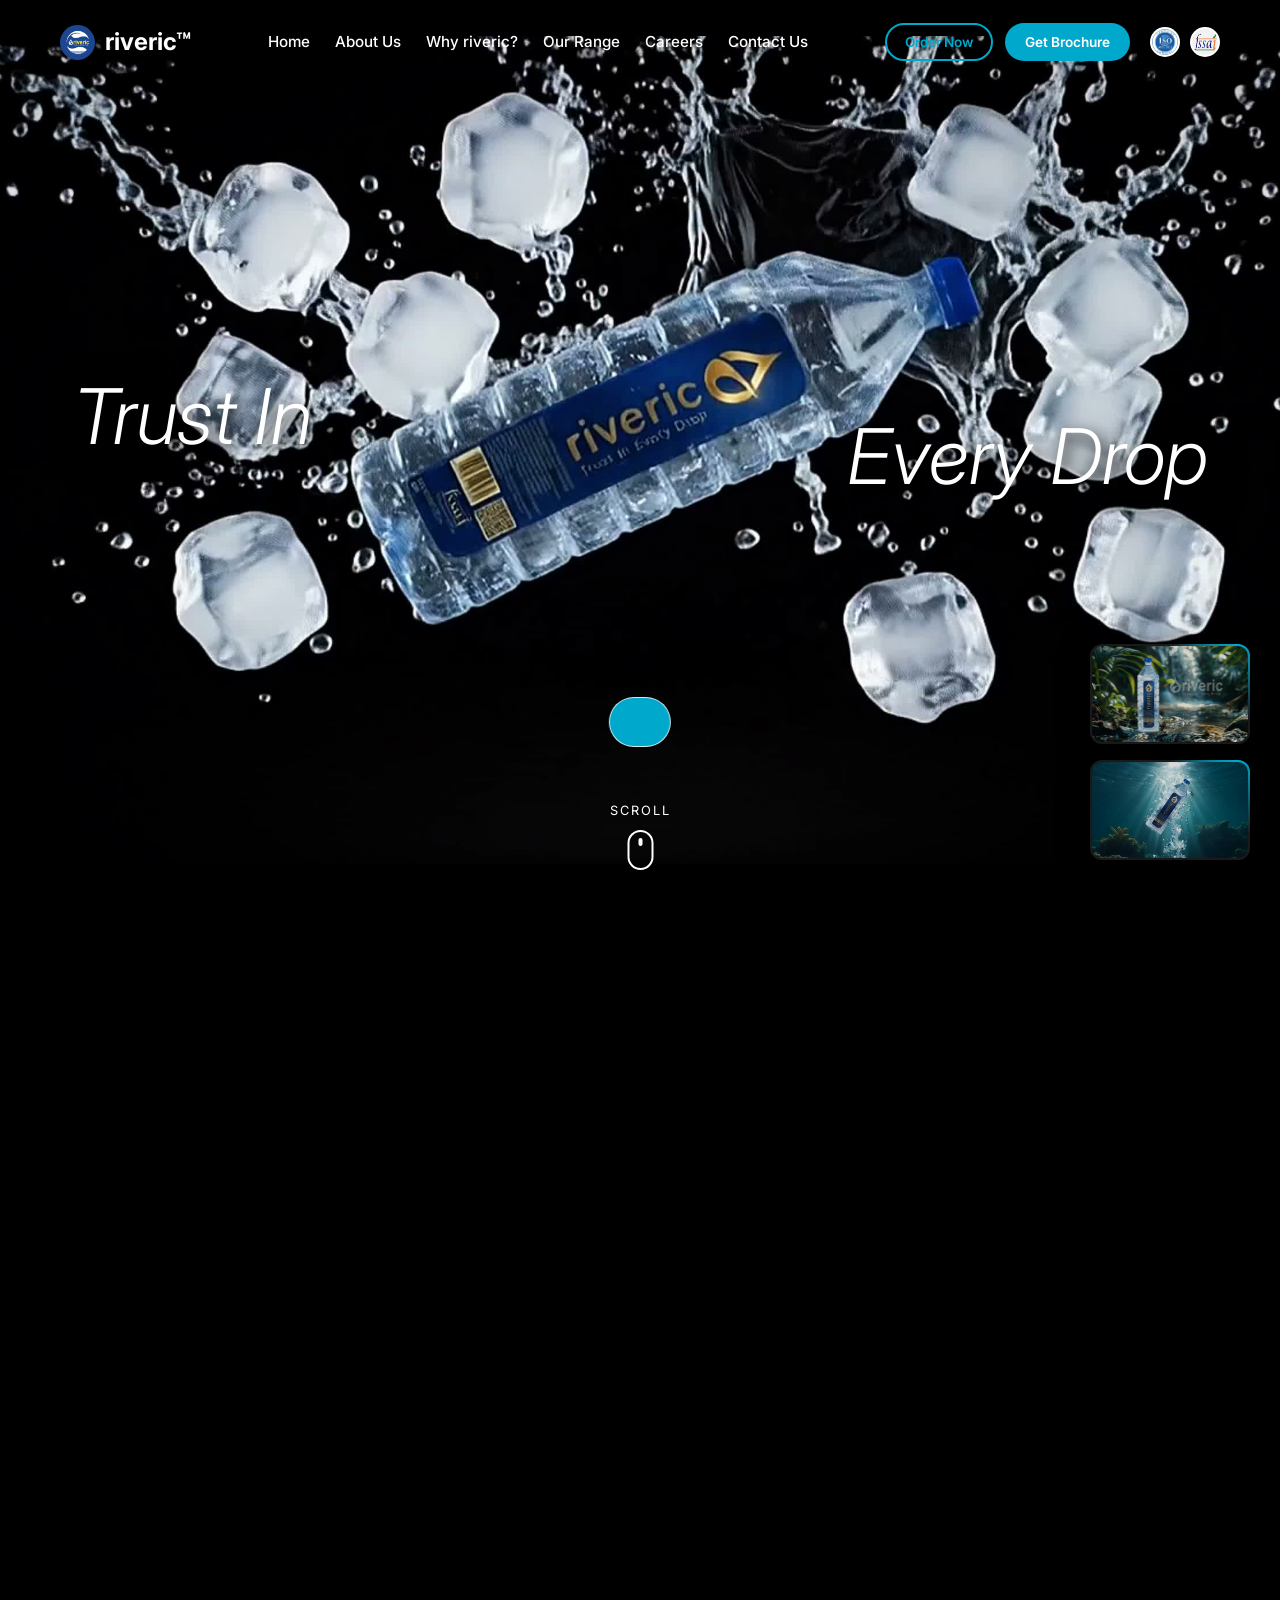
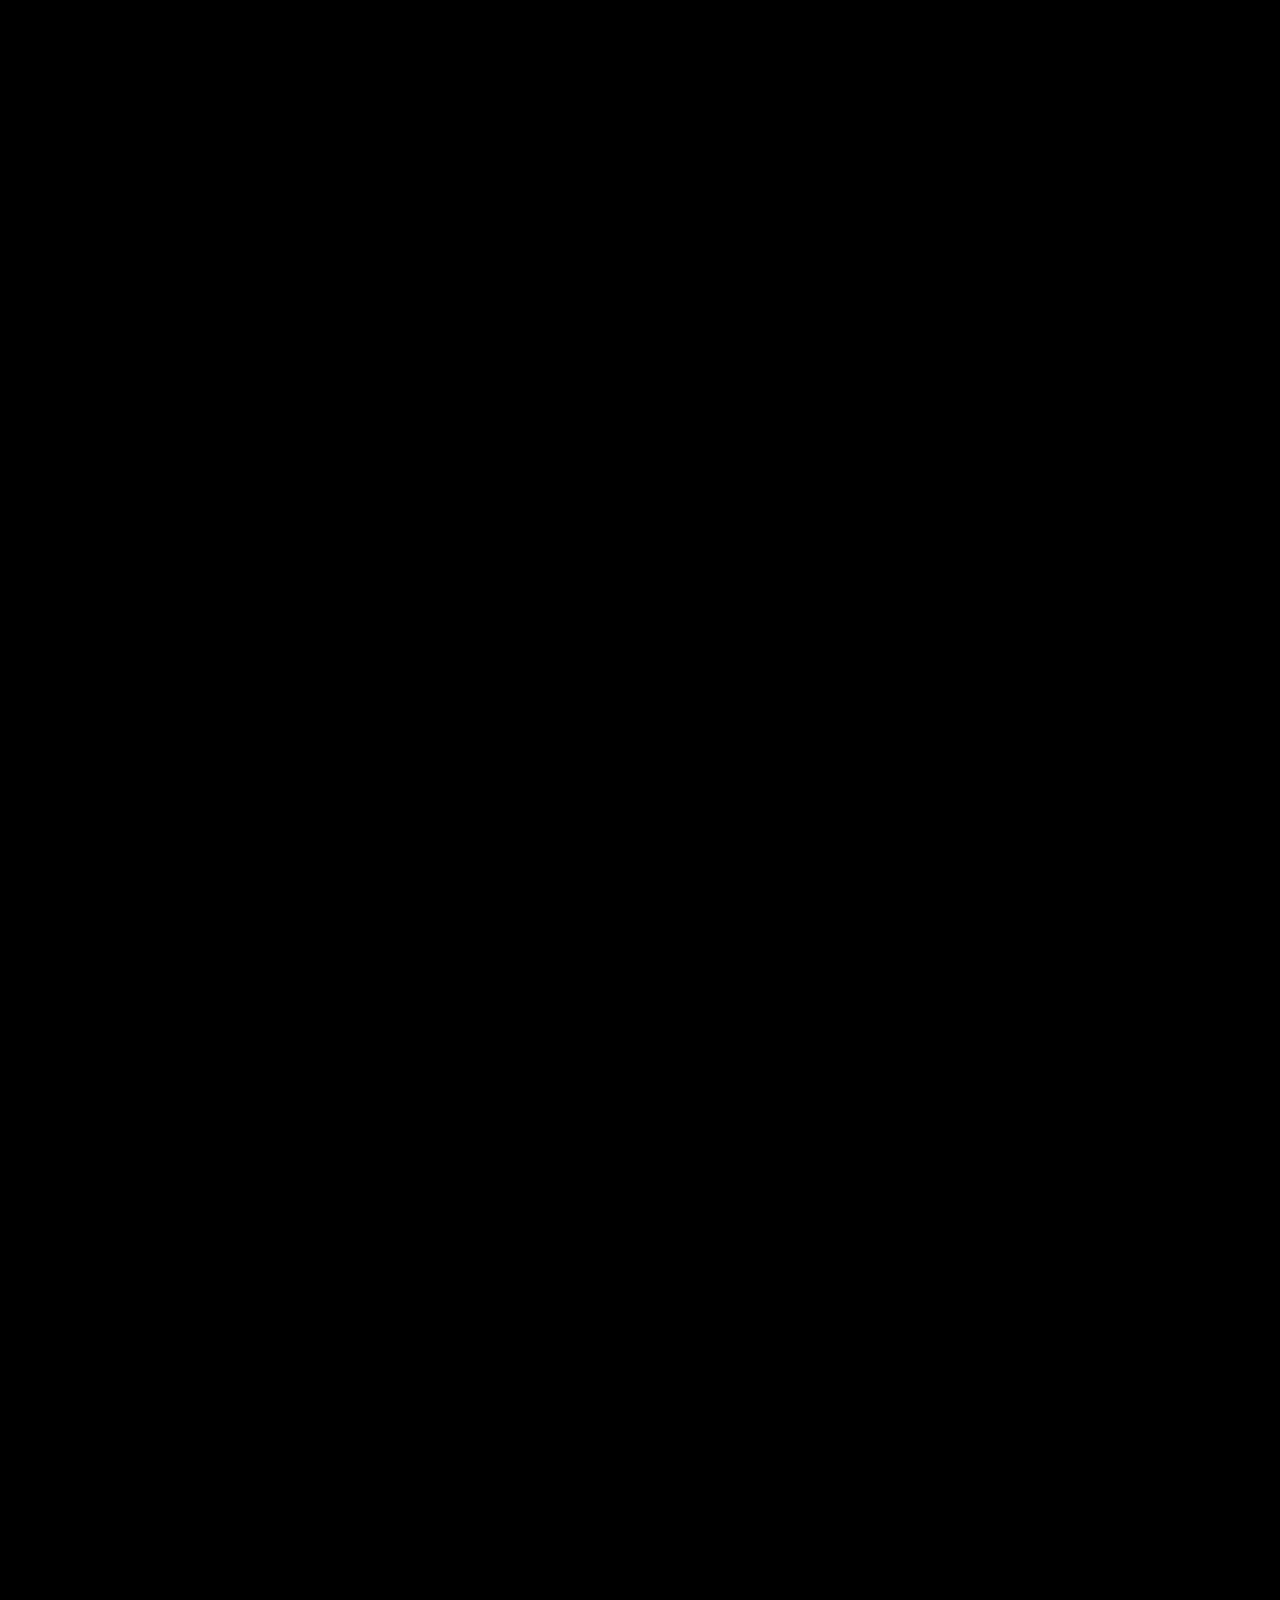
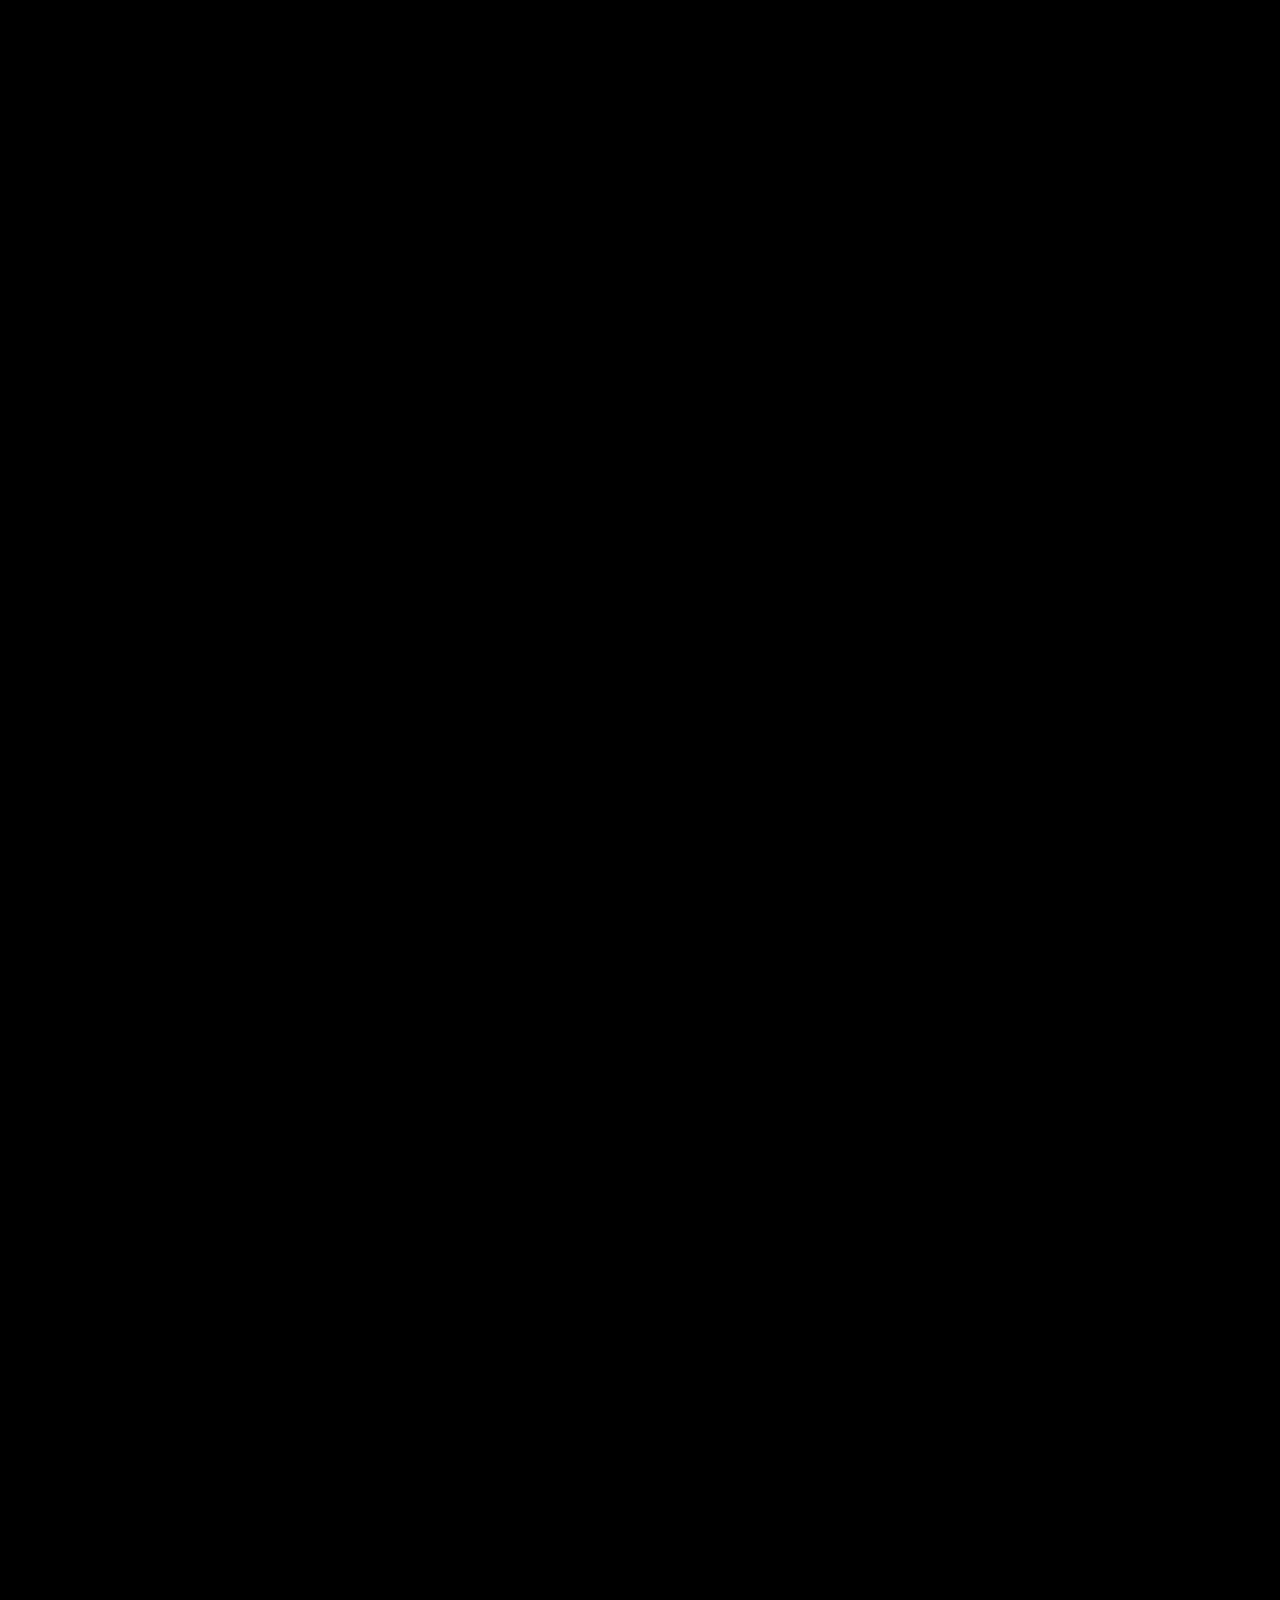
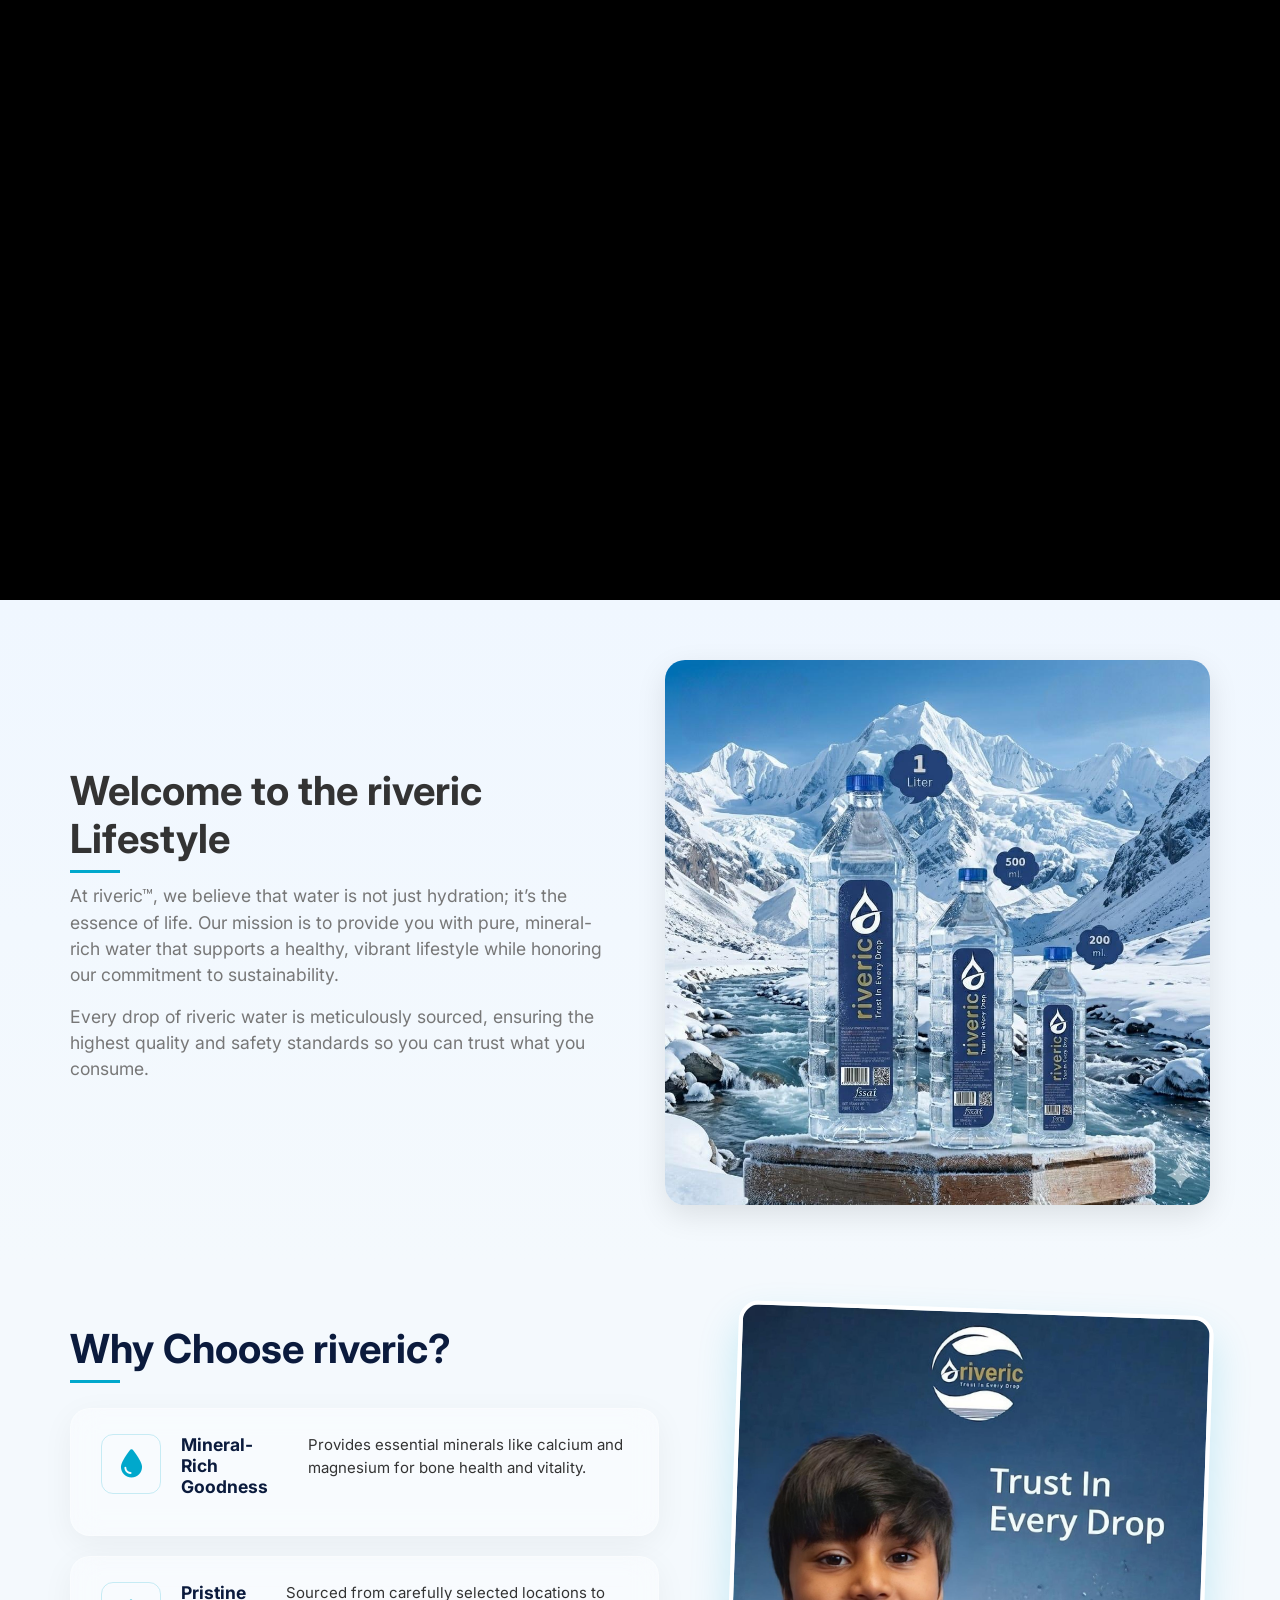
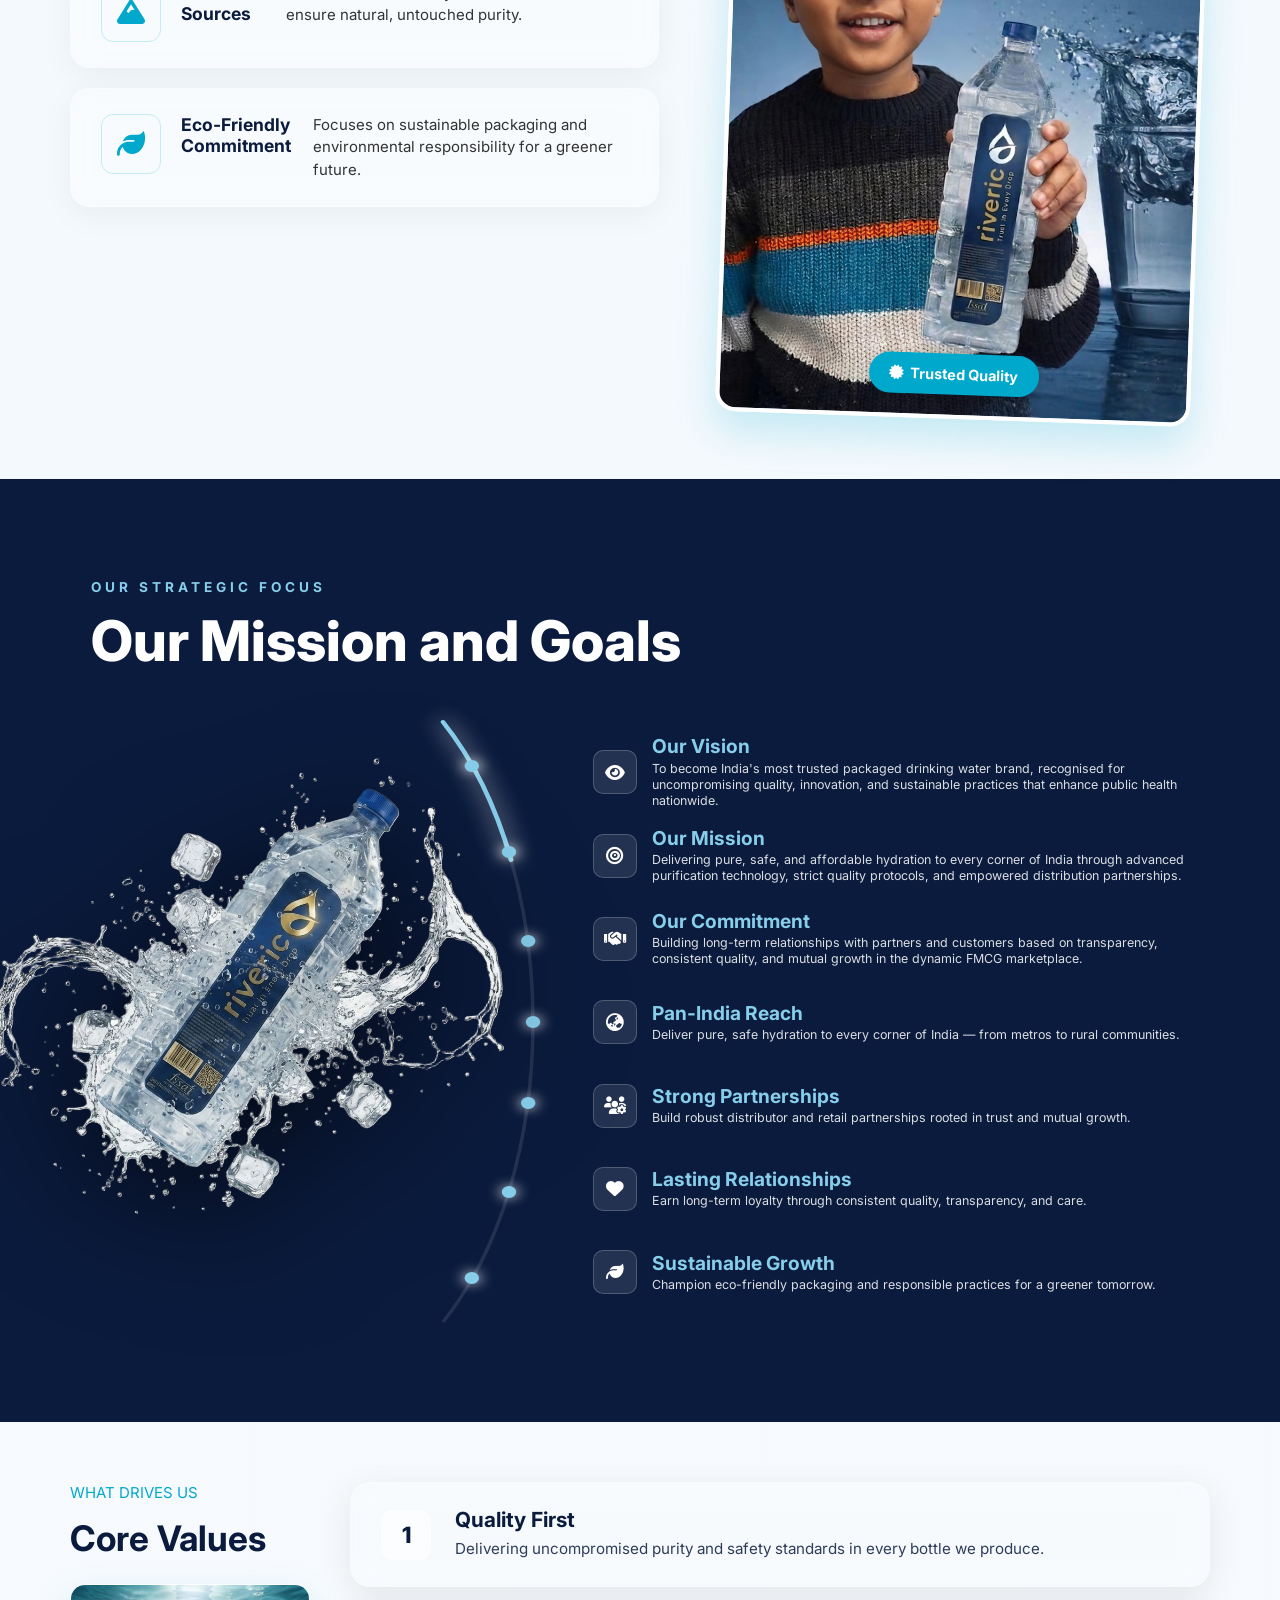
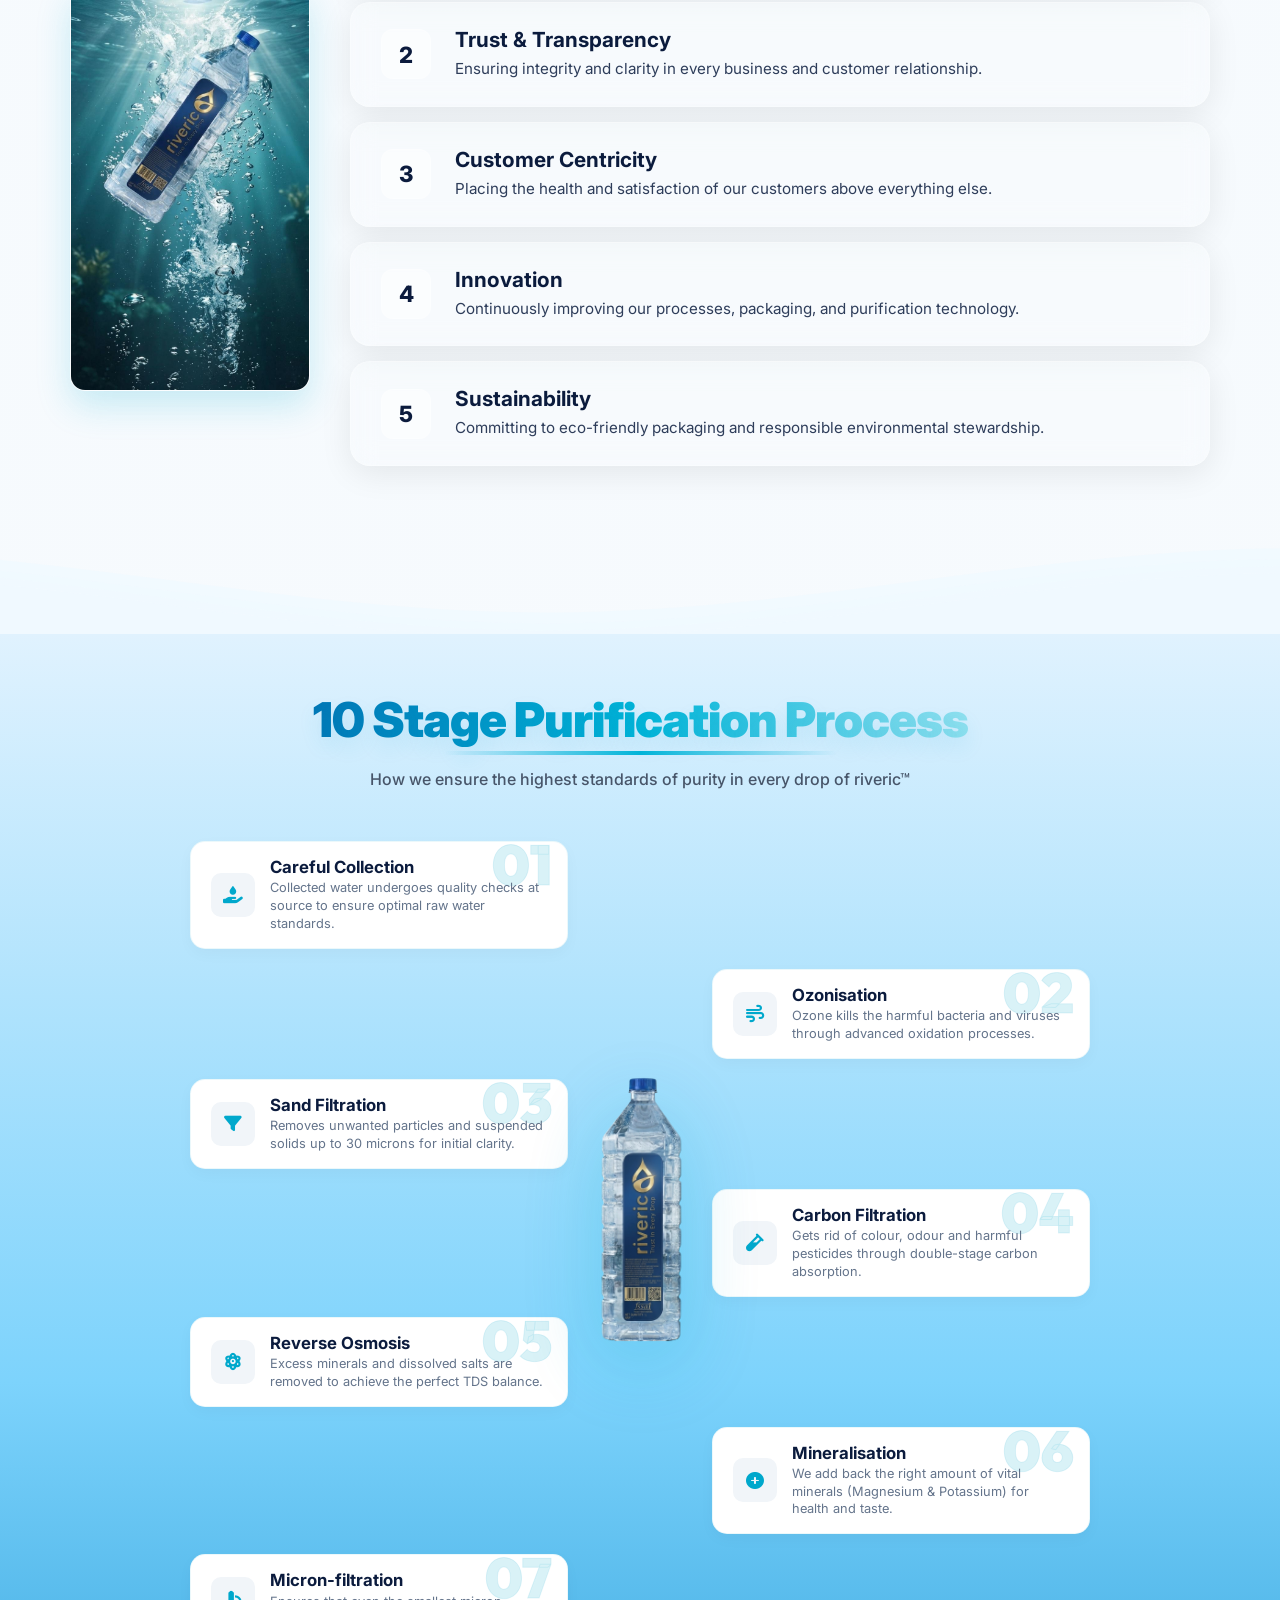
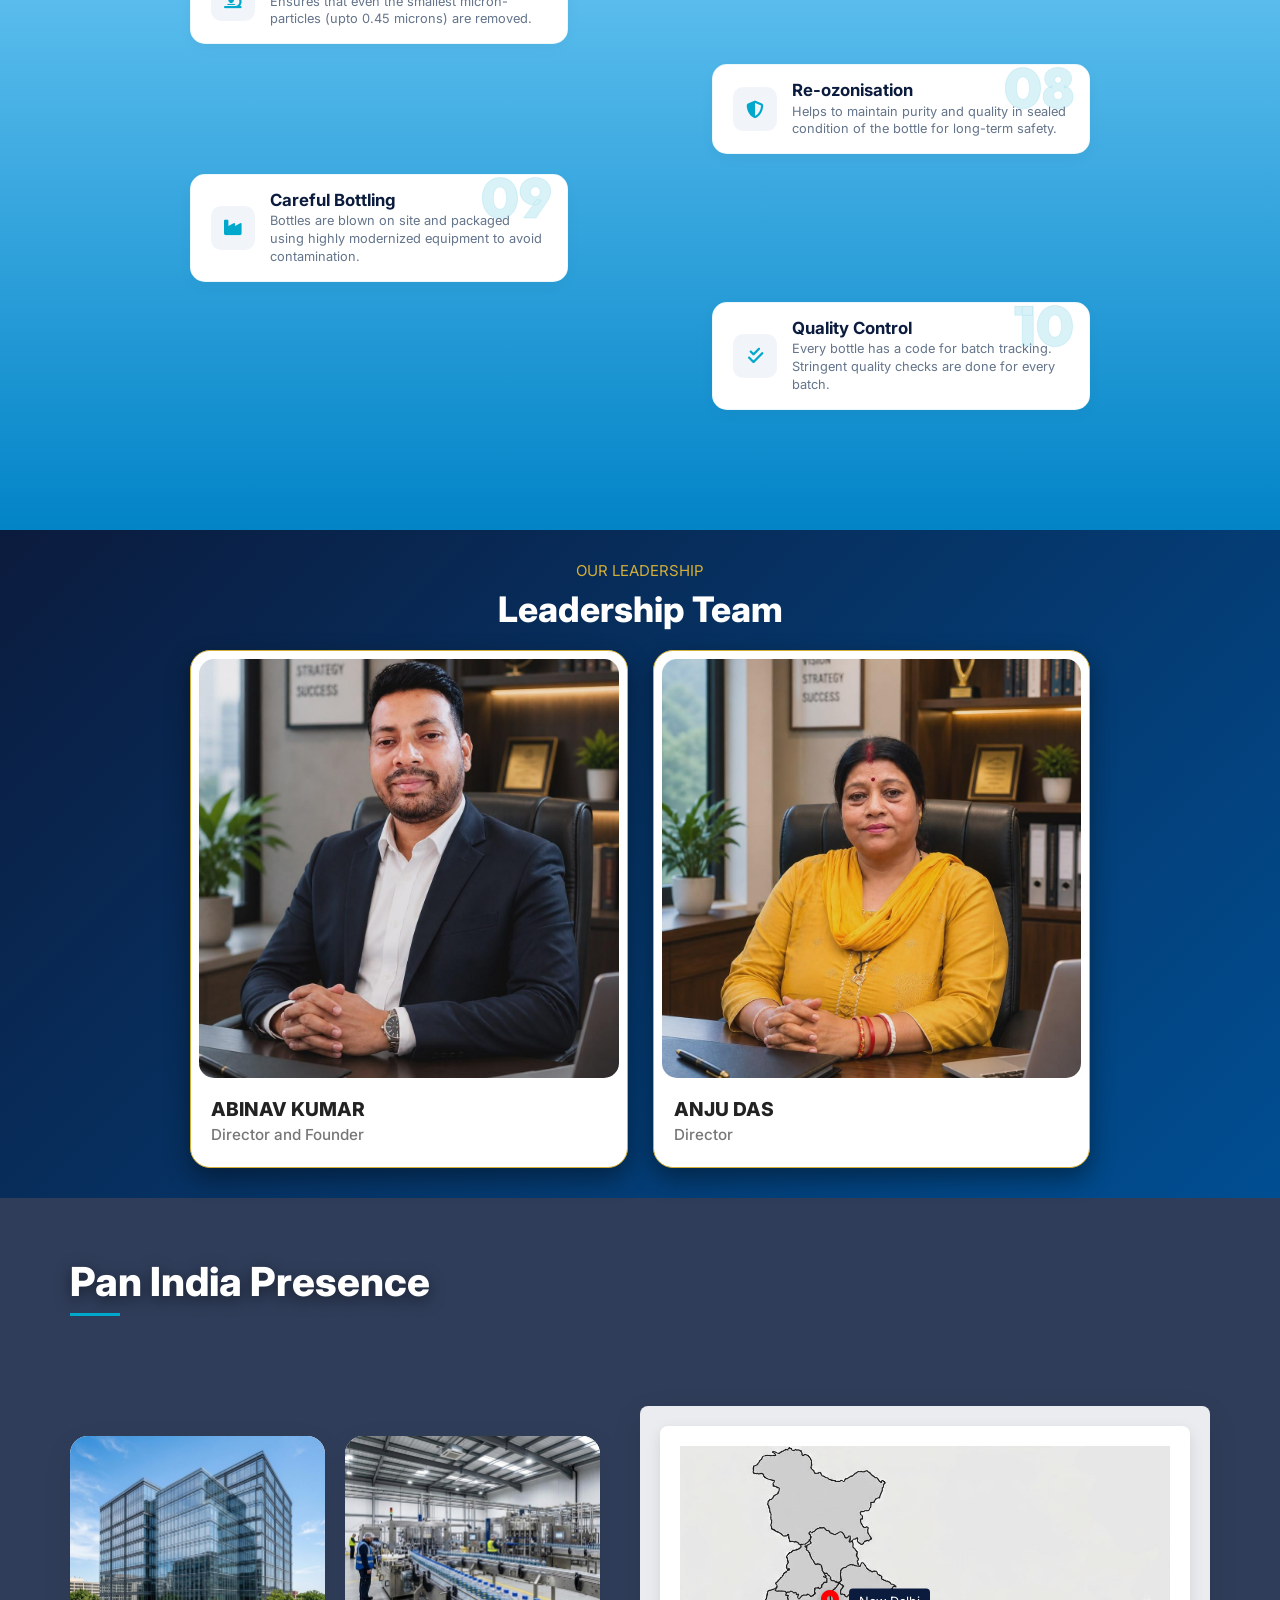
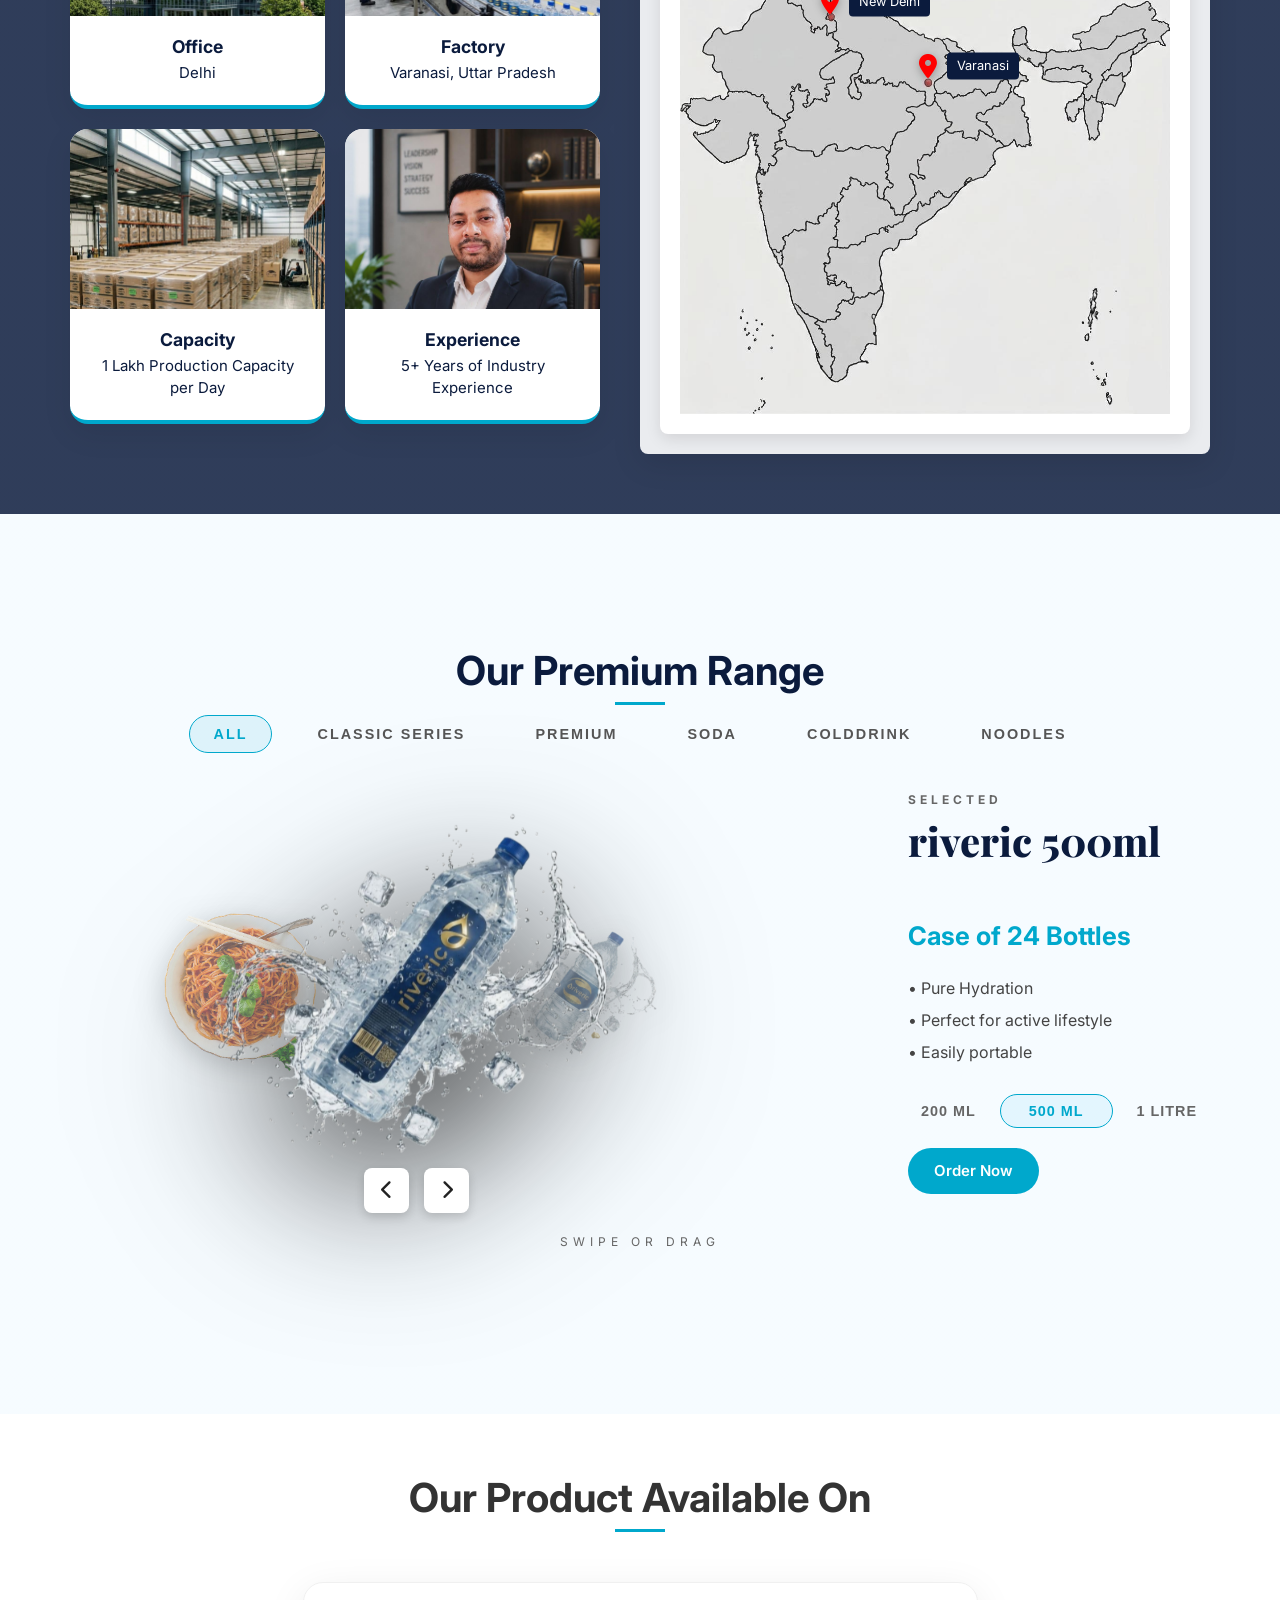
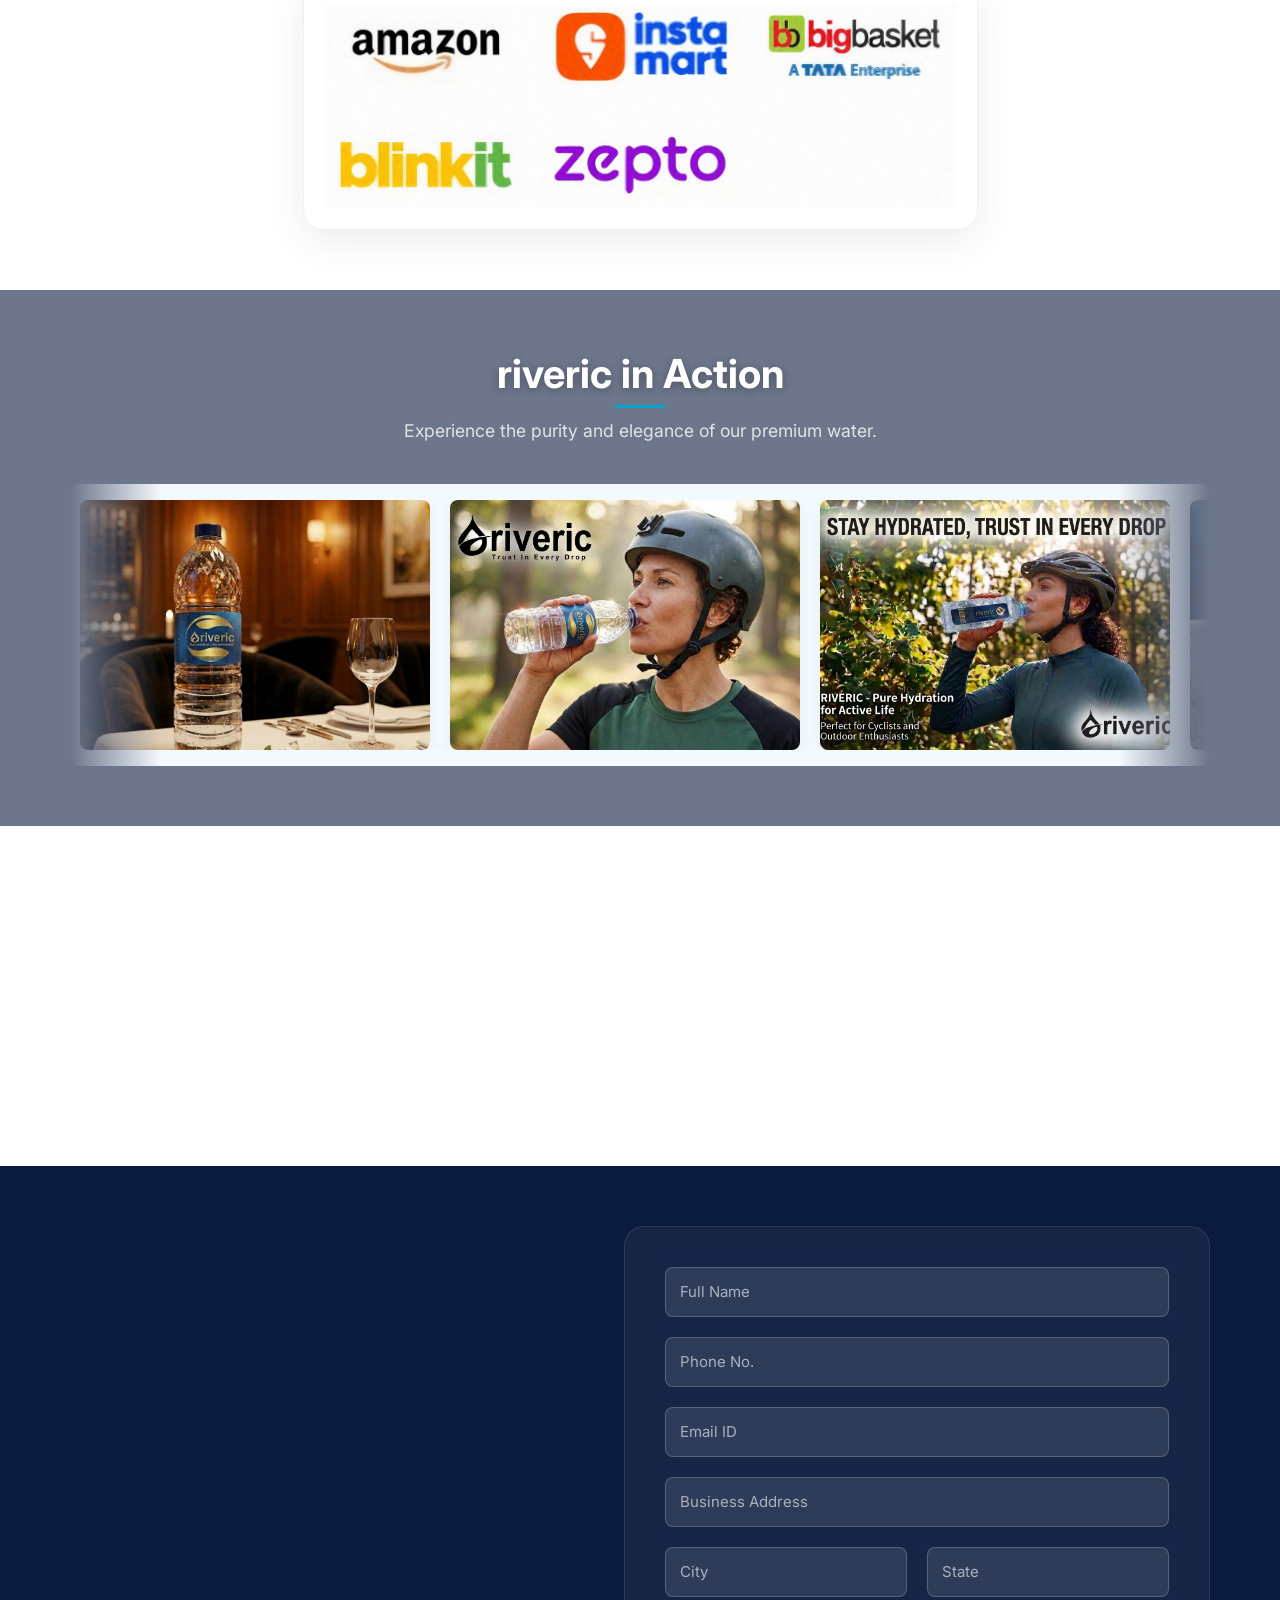
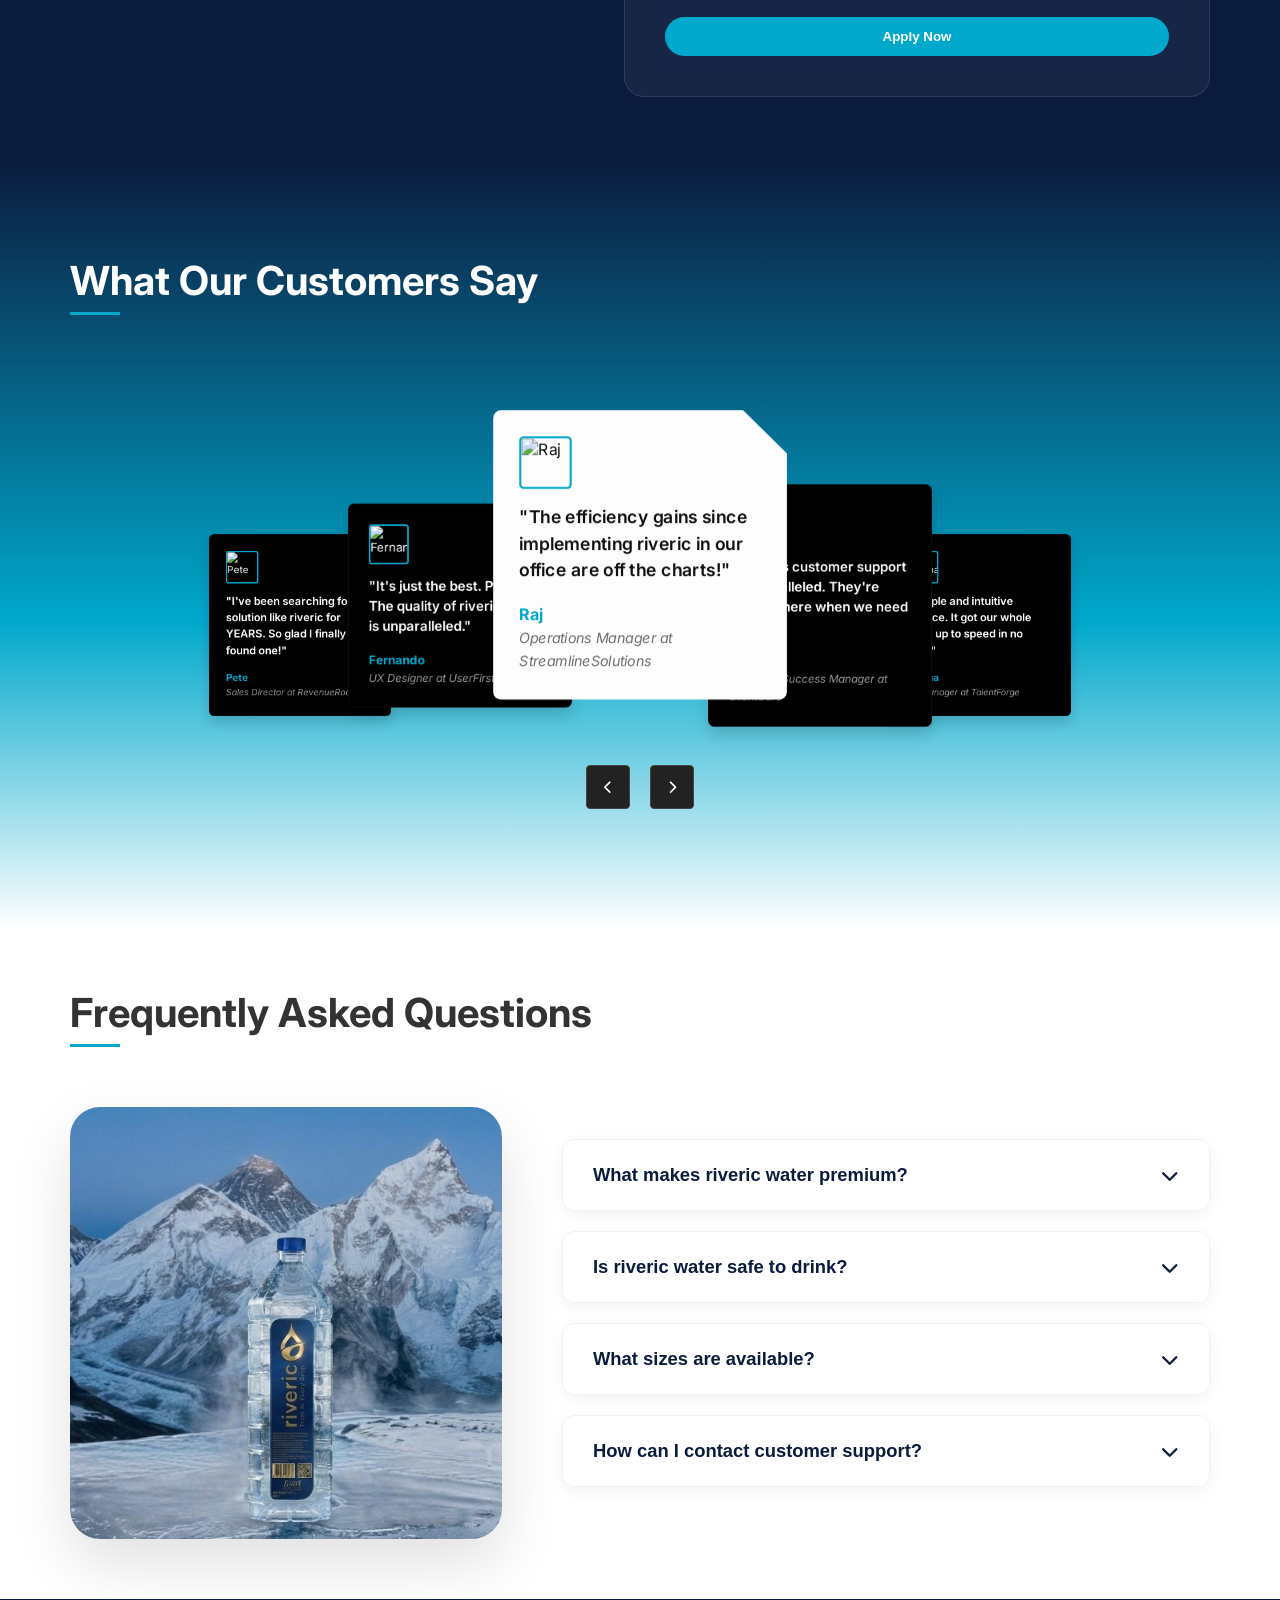
==== index.html @ 50d2d484 "Add files via upload" ====
<!DOCTYPE html>
<html lang="en">

<head>
    <meta charset="UTF-8">
    <meta name="viewport" content="width=device-width, initial-scale=1.0">
    <title>riveric™ | Pure, Mineral-Rich Water</title>
    <meta name="description"
        content="riveric™: Pure, Mineral-Rich Water for a Healthier You. Discover our premium water sourced for purity and sustainability.">
    <link rel="canonical" href="https://www.riveric.in/" />
    <!-- Favicon / Logo for Browser Tabs and Google Search -->
    <link rel="icon" type="image/jpeg" href="logo_riveric.jpeg">
    <link rel="apple-touch-icon" href="logo_riveric.jpeg">
    <link rel="shortcut icon" type="image/jpeg" href="logo_riveric.jpeg">
    
    <!-- Google AI & Knowledge Graph Structured Data -->
    <script type="application/ld+json">
    {
      "@context": "https://schema.org",
      "@type": "Organization",
      "name": "riveric™",
      "url": "https://www.riveric.in/",
      "logo": "https://www.riveric.in/logo_riveric.jpeg",
      "description": "riveric™ is a premium packaged drinking water brand specializing in pure, mineral-rich water, classic series, and premium hydration solutions.",
      "contactPoint": {
        "@type": "ContactPoint",
        "telephone": "+91-9471491032",
        "contactType": "sales and support"
      }
    }
    </script>

    <link
        href="https://fonts.googleapis.com/css2?family=Inter:wght@300;400;500;600;700;800&family=Outfit:wght@300;400;600;700;800&family=Playfair+Display:ital,wght@0,900;1,900&display=swap"
        rel="stylesheet">
    <link rel="stylesheet" href="style.css?v=1.2.5">
    <!-- FontAwesome for Icons -->
    <link rel="stylesheet" href="https://cdnjs.cloudflare.com/ajax/libs/font-awesome/6.4.0/css/all.min.css">
    <!-- Force scroll to top on every load -->
    <script>if ('scrollRestoration' in history) history.scrollRestoration = 'manual';</script>
</head>

<body>
    <!-- Preloader Screen -->
    <div id="preloader">
        <div class="bubbles-container">
            <div class="bubble"></div><div class="bubble"></div><div class="bubble"></div><div class="bubble"></div>
            <div class="bubble"></div><div class="bubble"></div><div class="bubble"></div><div class="bubble"></div>
            <div class="bubble"></div><div class="bubble"></div><div class="bubble"></div><div class="bubble"></div>
        </div>
        <div class="preloader-content">
            <div class="preloader-logo">
                <img src="logo_riveric.jpeg" alt="riveric Logo">
                <h2 class="preloader-brand">riveric™</h2>
            </div>
            <div class="preloader-bar-container">
                <div id="preloader-bar"></div>
            </div>
            <div class="preloader-stats">
                <span id="preloader-perc">0%</span>
                <p class="preloader-status">Trust In Every Drop</p>
            </div>
        </div>
    </div>

    <!-- Header & Navigation -->
    <header id="header">
        <div class="nav-container">
            <a href="#" class="logo">
                <img src="logo_riveric.jpeg" alt="riveric Logo">
                <span>riveric™</span>
            </a>

            <nav class="nav-menu">
                <ul>
                    <li><a href="#home">Home</a></li>
                    <li><a href="#about">About Us</a></li>
                    <li><a href="#why-riveric">Why riveric?</a></li>
                    <li><a href="#products">Our Range</a></li>
                    <li><a href="#careers">Careers</a></li>
                    <li><a href="#contact">Contact Us</a></li>
                </ul>
            </nav>

            <div class="header-right-group">
                <div class="header-actions">
                    <a href="https://wa.me/919471491032?text=Hi%20riveric!%20I%20would%20like%20to%20order%20premium%20water." target="_blank" class="btn btn-outline">Order Now</a>
                    <a href="https://wa.me/919471491032?text=Hi%20riveric!%20I%20would%20like%20to%20get%20the%20product%20brochure." target="_blank" class="btn btn-primary">Get Brochure</a>
                </div>

                <div class="certifications">
                    <img src="verified_iso.jpeg" alt="ISO Certified" title="ISO Certified" class="cert-icon">
                    <img src="FSSAI.jpeg" alt="FSSAI Certified" title="FSSAI Certified" class="cert-icon">
                </div>
            </div>

            <button class="mobile-toggle" aria-label="Toggle Menu">
                <i class="fas fa-bars"></i>
            </button>
        </div>
    </header>

    <!-- Hero Section (Scroll Animated) -->
    <section id="home" class="hero-scroll-container">
        <div class="hero-sticky-wrapper">
            <canvas id="hero-canvas"></canvas>

            <div class="container hero-container-rel">
                <div class="hero-content">
                    <h1 class="staggered-title">
                        <span class="align-left">Trust In</span>
                        <span class="align-right">Every Drop</span>
                    </h1>
                </div>
            </div>
            <a href="#about" class="btn btn-primary btn-large mt-4" id="hero-btn">Discover the riveric Lifestyle</a>

            <div class="scroll-indicator">
                <span>Scroll</span>
                <div class="mouse">
                    <div class="wheel"></div>
                </div>
            </div>
            <!-- Hero Floating Images -->
            <div class="hero-images-panel">
                <div class="hero-img-card" id="hero-img-1">
                    <img src="moving_bg.jpeg" alt="riveric Moving Background">
                    <div class="hero-img-expand-icon"><i class="fas fa-expand"></i></div>
                </div>
                <div class="hero-img-card" id="hero-img-2">
                    <img src="hero_banner.jpeg" alt="riveric Banner">
                    <div class="hero-img-expand-icon"><i class="fas fa-expand"></i></div>
                </div>
            </div>
            <!-- Fullscreen Image Lightbox moved to body level for better z-index handling -->
        </div>
    </section>

    <!-- Introduction (About Us) -->
    <section id="about" class="about-section section-padding">
        <div class="container split-layout">
            <div class="about-text reveal slide-right">
                <h2 class="section-title">Welcome to the riveric Lifestyle</h2>
                <p>At riveric™, we believe that water is not just hydration; it’s the essence of life. Our mission is to
                    provide you with pure, mineral-rich water that supports a healthy, vibrant lifestyle while honoring
                    our commitment to sustainability.</p>
                <p>Every drop of riveric water is meticulously sourced, ensuring the highest quality and safety
                    standards so you can trust what you consume.</p>
            </div>
            <div class="about-image reveal slide-left">
                <div class="auto-slider floating-image">
                    <img src="square_bottle.jpeg" alt="riveric Square Bottle" class="slide-img active">
                    <img src="diamond_bottle_2.jpeg" alt="riveric Diamond Bottle" class="slide-img">
                </div>
            </div>
        </div>
    </section>

    <!-- Why Choose riveric? -->
    <section id="why-riveric" class="features-section section-padding bg-light">
        <div class="container">
            <h2 class="section-title text-center reveal slide-up">Why Choose riveric?</h2>
            <div class="features-split-layout">
                <div class="features-grid-side">
                    <div class="feature-card reveal slide-right" style="transition-delay: 0.05s;">
                        <div class="feature-icon"><i class="fas fa-tint"></i></div>
                        <h3>Mineral-Rich Goodness</h3>
                        <p>Provides essential minerals like calcium and magnesium for bone health and vitality.</p>
                    </div>
                    <div class="feature-card reveal slide-right" style="transition-delay: 0.1s;">
                        <div class="feature-icon"><i class="fas fa-mountain"></i></div>
                        <h3>Pristine Sources</h3>
                        <p>Sourced from carefully selected locations to ensure natural, untouched purity.</p>
                    </div>
                    <div class="feature-card reveal slide-right" style="transition-delay: 0.15s;">
                        <div class="feature-icon"><i class="fas fa-leaf"></i></div>
                        <h3>Eco-Friendly Commitment</h3>
                        <p>Focuses on sustainable packaging and environmental responsibility for a greener future.</p>
                    </div>
                </div>
                <div class="ambassador-side reveal slide-left">
                    <div class="ambassador-card">
                        <img src="ambassador.jpeg" alt="riveric Brand Ambassador" class="ambassador-img">
                        <div class="ambassador-badge">
                            <i class="fas fa-certificate"></i> Trusted Quality
                        </div>
                    </div>
                </div>
            </div>
        </div>
    </section>

    <!-- Our Strategic Focus / Our Mission and Goals -->
    <section id="mission" class="mission-section section-padding">
        <div class="container strategic-focus-container reveal slide-up">
            <div class="strategic-header">
                <h2 class="strategic-title">OUR STRATEGIC FOCUS</h2>
                <p class="strategic-subtitle">Our Mission and Goals</p>
            </div>

            <div class="strategic-content">
                <!-- Left Side: Product Showcase -->
                <div class="strategic-left">
                    <div class="product-showcase">
                        <img src="removed_bg_bottle.png" alt="Riveric Bottle" class="floating-bottle">
                        <div class="bottle-shadow"></div>
                    </div>
                </div>

                <!-- Middle: Curved Path -->
                <div class="strategic-middle">
                    <svg viewBox="0 0 100 600" class="curve-svg" preserveAspectRatio="none">
                        <!-- Base Track -->
                        <path d="M0,0 C100,150 100,450 0,600" class="base-track" fill="none"
                            stroke="rgba(255, 255, 255, 0.1)" stroke-width="3" />
                        <!-- Flowing Light -->
                        <path d="M0,0 C100,150 100,450 0,600" class="flowing-light" fill="none" stroke="#87CEEB"
                            stroke-width="4" stroke-linecap="round" />

                        <circle cx="24" cy="44" r="6" fill="#87CEEB" class="glow-dot" />
                        <circle cx="55" cy="130" r="6" fill="#87CEEB" class="glow-dot" />
                        <circle cx="71" cy="219" r="6" fill="#87CEEB" class="glow-dot" />
                        <circle cx="75" cy="300" r="6" fill="#87CEEB" class="glow-dot" />
                        <circle cx="71" cy="381" r="6" fill="#87CEEB" class="glow-dot" />
                        <circle cx="55" cy="470" r="6" fill="#87CEEB" class="glow-dot" />
                        <circle cx="24" cy="556" r="6" fill="#87CEEB" class="glow-dot" />
                    </svg>
                </div>

                <!-- Right Side: Goals List -->
                <div class="strategic-right">
                    <div class="goal-item">
                        <div class="goal-icon"><i class="fas fa-eye"></i></div>
                        <div class="goal-info">
                            <h4>Our Vision</h4>
                            <p>To become India's most trusted packaged drinking water brand, recognised for
                                uncompromising quality, innovation, and sustainable practices that enhance public health
                                nationwide.</p>
                        </div>
                    </div>

                    <div class="goal-item">
                        <div class="goal-icon"><i class="fas fa-bullseye"></i></div>
                        <div class="goal-info">
                            <h4>Our Mission</h4>
                            <p>Delivering pure, safe, and affordable hydration to every corner of India through advanced
                                purification technology, strict quality protocols, and empowered distribution
                                partnerships.</p>
                        </div>
                    </div>

                    <div class="goal-item">
                        <div class="goal-icon"><i class="fas fa-handshake"></i></div>
                        <div class="goal-info">
                            <h4>Our Commitment</h4>
                            <p>Building long-term relationships with partners and customers based on transparency,
                                consistent quality, and mutual growth in the dynamic FMCG marketplace.</p>
                        </div>
                    </div>

                    <div class="goal-item">
                        <div class="goal-icon"><i class="fas fa-globe-asia"></i></div>
                        <div class="goal-info">
                            <h4>Pan-India Reach</h4>
                            <p>Deliver pure, safe hydration to every corner of India — from metros to rural communities.
                            </p>
                        </div>
                    </div>

                    <div class="goal-item">
                        <div class="goal-icon"><i class="fas fa-users-cog"></i></div>
                        <div class="goal-info">
                            <h4>Strong Partnerships</h4>
                            <p>Build robust distributor and retail partnerships rooted in trust and mutual growth.</p>
                        </div>
                    </div>

                    <div class="goal-item">
                        <div class="goal-icon"><i class="fas fa-heart"></i></div>
                        <div class="goal-info">
                            <h4>Lasting Relationships</h4>
                            <p>Earn long-term loyalty through consistent quality, transparency, and care.</p>
                        </div>
                    </div>

                    <div class="goal-item">
                        <div class="goal-icon"><i class="fas fa-leaf"></i></div>
                        <div class="goal-info">
                            <h4>Sustainable Growth</h4>
                            <p>Champion eco-friendly packaging and responsible practices for a greener tomorrow.</p>
                        </div>
                    </div>
                </div>
            </div>
        </div>
    </section>

    <!-- Core Values -->
    <section id="core-values" class="core-values-section section-padding">
        <div class="container core-values-layout">
            <div class="core-values-left reveal slide-right">
                <span class="overline-label" style="color: var(--primary-color);">WHAT DRIVES US</span>
                <h2 class="core-values-title">Core Values</h2>
                <div class="core-banner-wrapper">
                    <img src="BANNER.jpeg" alt="riveric Core Banner" class="core-banner-img">
                </div>
            </div>
            <div class="core-values-list">
                <div class="core-value-item reveal slide-up" style="transition-delay:0.05s">
                    <span class="core-value-num">1</span>
                    <div>
                        <h4>Quality First</h4>
                        <p>Delivering uncompromised purity and safety standards in every bottle we produce.</p>
                    </div>
                </div>
                <div class="core-value-item reveal slide-up" style="transition-delay:0.1s">
                    <span class="core-value-num">2</span>
                    <div>
                        <h4>Trust &amp; Transparency</h4>
                        <p>Ensuring integrity and clarity in every business and customer relationship.</p>
                    </div>
                </div>
                <div class="core-value-item reveal slide-up" style="transition-delay:0.15s">
                    <span class="core-value-num">3</span>
                    <div>
                        <h4>Customer Centricity</h4>
                        <p>Placing the health and satisfaction of our customers above everything else.</p>
                    </div>
                </div>
                <div class="core-value-item reveal slide-up" style="transition-delay:0.2s">
                    <span class="core-value-num">4</span>
                    <div>
                        <h4>Innovation</h4>
                        <p>Continuously improving our processes, packaging, and purification technology.</p>
                    </div>
                </div>
                <div class="core-value-item reveal slide-up" style="transition-delay:0.25s">
                    <span class="core-value-num">5</span>
                    <div>
                        <h4>Sustainability</h4>
                        <p>Committing to eco-friendly packaging and responsible environmental stewardship.</p>
                    </div>
                </div>
            </div>
        </div>
    </section>

    <!-- Animated Wave Divider -->
    <div class="water-divider animated-waves">
        <svg class="waves" xmlns="http://www.w3.org/2000/svg" xmlns:xlink="http://www.w3.org/1999/xlink"
            viewBox="0 24 150 28" preserveAspectRatio="none" shape-rendering="auto">
            <defs>
                <path id="gentle-wave" d="M-160 44c30 0 58-18 88-18s 58 18 88 18 58-18 88-18 58 18 88 18 v44h-352z" />
            </defs>
            <g class="parallax">
                <use xlink:href="#gentle-wave" x="48" y="0" fill="rgba(240, 249, 255, 0.7)" />
                <use xlink:href="#gentle-wave" x="48" y="3" fill="rgba(240, 249, 255, 0.5)" />
                <use xlink:href="#gentle-wave" x="48" y="5" fill="rgba(240, 249, 255, 0.3)" />
                <use xlink:href="#gentle-wave" x="48" y="7" fill="#f0f9ff" />
            </g>
        </svg>
    </div>

    <!-- 10 Stage Purification Process -->
    <section id="purification" class="purification-section section-padding">
        <!-- Dynamic Bubbles Background -->
        <div class="bubbles-container">
            <div class="bubble"></div>
            <div class="bubble"></div>
            <div class="bubble"></div>
            <div class="bubble"></div>
            <div class="bubble"></div>
            <div class="bubble"></div>
            <div class="bubble"></div>
            <div class="bubble"></div>
            <div class="bubble"></div>
            <div class="bubble"></div>
            <div class="bubble"></div>
            <div class="bubble"></div>
            <div class="bubble"></div>
            <div class="bubble"></div>
            <div class="bubble"></div>
            <div class="bubble"></div>
            <div class="bubble"></div>
            <div class="bubble"></div>
            <div class="bubble"></div>
            <div class="bubble"></div>
        </div>
        <div class="container">
            <div class="section-header text-center reveal slide-up">
                <h2 class="purification-main-title">10 Stage Purification Process</h2>
                <p class="purification-subtitle">How we ensure the highest standards of purity in every drop of riveric™
                </p>
            </div>

            <div class="purification-timeline">
                <!-- Floating Path Bottle -->
                <div class="purification-path-bottle" id="purification-bottle">
                    <img src="removed_bg_bottle2.png" alt="Traveling Bottle">
                </div>

                <!-- Stage 1 -->
                <div class="purification-node left reveal slide-right">
                    <div class="node-card">
                        <div class="node-number">01</div>
                        <div class="node-icon"><i class="fas fa-hand-holding-water"></i></div>
                        <div class="node-content">
                            <h4>Careful Collection</h4>
                            <p>Collected water undergoes quality checks at source to ensure optimal raw water standards.
                            </p>
                        </div>
                    </div>
                </div>

                <!-- Stage 2 -->
                <div class="purification-node right reveal slide-left">
                    <div class="node-card">
                        <div class="node-number">02</div>
                        <div class="node-icon"><i class="fas fa-wind"></i></div>
                        <div class="node-content">
                            <h4>Ozonisation</h4>
                            <p>Ozone kills the harmful bacteria and viruses through advanced oxidation processes.</p>
                        </div>
                    </div>
                </div>

                <!-- Stage 3 -->
                <div class="purification-node left reveal slide-right">
                    <div class="node-card">
                        <div class="node-number">03</div>
                        <div class="node-icon"><i class="fas fa-filter"></i></div>
                        <div class="node-content">
                            <h4>Sand Filtration</h4>
                            <p>Removes unwanted particles and suspended solids up to 30 microns for initial clarity.</p>
                        </div>
                    </div>
                </div>

                <!-- Stage 4 -->
                <div class="purification-node right reveal slide-left">
                    <div class="node-card">
                        <div class="node-number">04</div>
                        <div class="node-icon"><i class="fas fa-vial"></i></div>
                        <div class="node-content">
                            <h4>Carbon Filtration</h4>
                            <p>Gets rid of colour, odour and harmful pesticides through double-stage carbon absorption.
                            </p>
                        </div>
                    </div>
                </div>

                <!-- Stage 5 -->
                <div class="purification-node left reveal slide-right">
                    <div class="node-card">
                        <div class="node-number">05</div>
                        <div class="node-icon"><i class="fas fa-atom"></i></div>
                        <div class="node-content">
                            <h4>Reverse Osmosis</h4>
                            <p>Excess minerals and dissolved salts are removed to achieve the perfect TDS balance.</p>
                        </div>
                    </div>
                </div>

                <!-- Stage 6 -->
                <div class="purification-node right reveal slide-left">
                    <div class="node-card">
                        <div class="node-number">06</div>
                        <div class="node-icon"><i class="fas fa-plus-circle"></i></div>
                        <div class="node-content">
                            <h4>Mineralisation</h4>
                            <p>We add back the right amount of vital minerals (Magnesium & Potassium) for health and
                                taste.</p>
                        </div>
                    </div>
                </div>

                <!-- Stage 7 -->
                <div class="purification-node left reveal slide-right">
                    <div class="node-card">
                        <div class="node-number">07</div>
                        <div class="node-icon"><i class="fas fa-microscope"></i></div>
                        <div class="node-content">
                            <h4>Micron-filtration</h4>
                            <p>Ensures that even the smallest micron-particles (upto 0.45 microns) are removed.</p>
                        </div>
                    </div>
                </div>

                <!-- Stage 8 -->
                <div class="purification-node right reveal slide-left">
                    <div class="node-card">
                        <div class="node-number">08</div>
                        <div class="node-icon"><i class="fas fa-shield-alt"></i></div>
                        <div class="node-content">
                            <h4>Re-ozonisation</h4>
                            <p>Helps to maintain purity and quality in sealed condition of the bottle for long-term
                                safety.</p>
                        </div>
                    </div>
                </div>

                <!-- Stage 9 -->
                <div class="purification-node left reveal slide-right">
                    <div class="node-card">
                        <div class="node-number">09</div>
                        <div class="node-icon"><i class="fas fa-industry"></i></div>
                        <div class="node-content">
                            <h4>Careful Bottling</h4>
                            <p>Bottles are blown on site and packaged using highly modernized equipment to avoid
                                contamination.</p>
                        </div>
                    </div>
                </div>

                <!-- Stage 10 -->
                <div class="purification-node right reveal slide-left">
                    <div class="node-card">
                        <div class="node-number">10</div>
                        <div class="node-icon"><i class="fas fa-check-double"></i></div>
                        <div class="node-content">
                            <h4>Quality Control</h4>
                            <p>Every bottle has a code for batch tracking. Stringent quality checks are done for every
                                batch.</p>
                        </div>
                    </div>
                </div>
            </div>
        </div>
    </section>

    <!-- Leadership Team -->
    <section id="leadership" class="leadership-section section-padding">
        <div class="container">
            <div class="text-center reveal slide-up" style="margin-bottom: 20px;">
                <span class="overline-label" style="color: #D4AF37;">OUR LEADERSHIP</span>
                <h2 class="leadership-title">Leadership Team</h2>
            </div>
            <div class="leadership-grid" style="max-width: 900px; margin: 0 auto;">
                <!-- Leader 1 -->
                <div class="leadership-card reveal slide-right">
                    <div class="leadership-img-wrapper">
                        <img src="director_2.jpeg" alt="Abinav Kumar">
                        <div class="leadership-overlay">
                            <p>Our focus and vision is to make riveric, the No.1 beverage company in India. We see a
                                multi-fold increase in the energy, pace and drive within the organization as we work
                                towards making this vision our reality. Our aggressive steps and actions are fueled by
                                innovative and disruptive thinking and we will continue breaking boundaries to establish
                                ourselves as strong pioneers.</p>
                        </div>
                    </div>
                    <div class="leadership-info">
                        <h3>Abinav Kumar</h3>
                        <p>Director and Founder</p>
                    </div>
                </div>
                <!-- Leader 2 -->
                <div class="leadership-card reveal slide-left">
                    <div class="leadership-img-wrapper">
                        <img src="director_1.jpeg" alt="Anju Das">
                        <div class="leadership-overlay">
                            <p>Driving our mission for sustainable growth and purity, ensuring that every drop of
                                riveric™ water meets the highest global safety protocols.</p>
                        </div>
                    </div>
                    <div class="leadership-info">
                        <h3>Anju Das</h3>
                        <p>Director</p>
                    </div>
                </div>
            </div>
        </div>
    </section>

    <!-- Pan India Presence -->
    <section id="presence" class="presence-section section-padding">
        <div class="container">
            <h2 class="section-title text-center reveal slide-up">Pan India Presence</h2>
            <div class="presence-layout">
                <div class="presence-stats reveal slide-right">
                    <div class="stat-box">
                        <img src="office_photo.jpg" alt="Office" class="stat-icon-img">
                        <div class="stat-box-content">
                            <h4>Office</h4>
                            <p>Delhi</p>
                        </div>
                    </div>
                    <div class="stat-box">
                        <img src="factory_supply.jpeg" alt="Factory" class="stat-icon-img">
                        <div class="stat-box-content">
                            <h4>Factory</h4>
                            <p>Varanasi, Uttar Pradesh</p>
                        </div>
                    </div>
                    <div class="stat-box">
                        <img src="factory_inside_1.jpeg" alt="Capacity" class="stat-icon-img">
                        <div class="stat-box-content">
                            <h4>Capacity</h4>
                            <p>1 Lakh Production Capacity per Day</p>
                        </div>
                    </div>
                    <div class="stat-box">
                        <img src="director_2.jpeg" alt="Experience" class="stat-icon-img">
                        <div class="stat-box-content">
                            <h4>Experience</h4>
                            <p>5+ Years of Industry Experience</p>
                        </div>
                    </div>
                </div>
                <div class="presence-map reveal slide-left">
                    <div class="map-container"
                        style="border-radius: 8px; background: #fff; padding: 20px; box-shadow: 0 5px 15px rgba(0,0,0,0.1);">
                        <img src="india_map.jpeg" alt="Map of India" class="india-map">
                        <div class="map-pin pin-delhi">
                            <i class="fas fa-map-marker-alt"></i>
                            <span>New Delhi</span>
                        </div>
                        <div class="map-pin pin-varanasi">
                            <i class="fas fa-map-marker-alt"></i>
                            <span>Varanasi</span>
                        </div>
                    </div>
                </div>
            </div>
        </div>
    </section>

    <!-- Our Products -->
    <section id="products" class="products-3d-section section-padding">
        <div class="container text-center">
            <h2 class="section-title reveal slide-up" style="margin-bottom: 20px;">Our Premium Range</h2>
            
            <!-- Top Categories -->
            <div class="carousel-categories reveal slide-up">
                <button class="cat-btn active" data-status="active">ALL</button>
                <button class="cat-btn" data-status="active">CLASSIC SERIES</button>
                <button class="cat-btn" data-status="active">PREMIUM</button>
                <button class="cat-btn" data-status="coming-soon">SODA</button>
                <button class="cat-btn" data-status="coming-soon">COLDDRINK</button>
                <button class="cat-btn" data-status="active">NOODLES</button>
            </div>

            <div class="carousel-3d-container reveal slide-up" id="mainCarouselContainer">
                
                <div id="comingSoonMessage" class="coming-soon-overlay" style="display: none;">
                    <i class="fas fa-clock coming-soon-icon"></i>
                    <h3>Coming Soon</h3>
                    <p>We are working on bringing you these exciting new products.</p>
                </div>

                <div class="viewport-wrapper" id="carouselViewportWrapper">
                    <!-- Main Carousel Viewport -->
                    <div class="carousel-viewport" id="carouselViewport">
                        <div class="carousel-item active" data-index="0">
                            <img src="removed_bg_bottle.png" alt="riveric Classic">
                        </div>
                        <div class="carousel-item next" data-index="1">
                            <img src="bottle_bg3_removed.png" alt="riveric Premium">
                        </div>
                        <div class="carousel-item" data-index="2">
                            <img src="noodles.png" alt="riveric Noodles">
                        </div>
                    </div>
                
                <div class="carousel-nav-controls reveal slide-up">
                    <button class="carousel-nav-btn" id="carouselPrevBtn"><i class="fas fa-chevron-left"></i></button>
                    <button class="carousel-nav-btn" id="carouselNextBtn"><i class="fas fa-chevron-right"></i></button>
                </div>
            </div>

                <!-- Product Details (Right Side) -->
                <div class="carousel-details" id="carouselDetails">
                    <span class="details-overline">SELECTED</span>
                    <h3 class="details-title" id="productTitle">riveric 200ml</h3>
                    <p class="details-price" id="productPrice">Case of 24 Bottles</p>
                    <ul class="details-features" id="productFeatures">
                        <li>• Mineral-Rich Water</li>
                        <li>• Premium Quality</li>
                        <li>• Ideal for events</li>
                    </ul>

                    <div class="volume-selector">
                        <button class="vol-btn">200 ML</button>
                        <button class="vol-btn active">500 ML</button>
                        <button class="vol-btn">1 LITRE</button>
                    </div>
                    <a id="orderNowBtn" href="https://wa.me/919471491032?text=Hi%20riveric!%20I%20would%20like%20to%20place%20an%20order."
                        target="_blank" class="btn btn-primary">Order Now</a>
                </div>
            </div>

            <p class="swipe-indicator reveal slide-up">SWIPE OR DRAG</p>
        </div>
    </section>

    <!-- Available On -->
    <section class="available-on-section section-padding">
        <div class="container text-center">
            <h2 class="section-title reveal slide-up">Our Product Available On</h2>
            <div class="availability-wrapper reveal slide-up">
                <img src="available_on.jpeg" alt="riveric availability platforms" class="availability-img">
            </div>
        </div>
    </section>

    <!-- Gallery Section -->
    <section id="gallery" class="gallery-section section-padding action-bg">
        <div class="container text-center">
            <h2 class="section-title reveal slide-up">riveric in Action</h2>
            <p class="section-subtitle reveal slide-up">Experience the purity and elegance of our premium water.</p>
            <div class="marquee-wrapper reveal slide-up">
                <div class="marquee">
                    <div class="marquee-content gallery-marquee">
                        <div class="gallery-item"><img src="banner_1.jpg" alt="riveric Banner 1"></div>
                        <div class="gallery-item"><img src="banner_2.jpeg" alt="riveric Banner 2"></div>
                        <div class="gallery-item"><img src="banner_3.jpeg" alt="riveric Banner 3"></div>
                        <div class="gallery-item"><img src="banner_4.jpeg" alt="riveric Banner 4"></div>
                        <div class="gallery-item"><img src="moving_bg.jpeg" alt="riveric Moving BG"></div>
                        <div class="gallery-item"><img src="square_bottle.jpeg" alt="riveric Square Bottle"></div>
                        <div class="gallery-item"><img src="hero_banner.jpeg" alt="riveric First Page Banner"></div>
                        <!-- Duplicated -->
                        <div class="gallery-item"><img src="banner_1.jpg" alt="riveric Banner 1"></div>
                        <div class="gallery-item"><img src="banner_2.jpeg" alt="riveric Banner 2"></div>
                        <div class="gallery-item"><img src="banner_3.jpeg" alt="riveric Banner 3"></div>
                        <div class="gallery-item"><img src="banner_4.jpeg" alt="riveric Banner 4"></div>
                        <div class="gallery-item"><img src="moving_bg.jpeg" alt="riveric Moving BG"></div>
                        <div class="gallery-item"><img src="square_bottle.jpeg" alt="riveric Square Bottle"></div>
                        <div class="gallery-item"><img src="hero_banner.jpeg" alt="riveric First Page Banner"></div>
                    </div>
                </div>
            </div>
        </div>
    </section>

    <!-- Our Esteemed Clients -->
    <section id="clients" class="clients-section section-padding">
        <div class="container text-center">
            <h2 class="section-title reveal slide-up">Our Esteemed Clients</h2>
            <div class="marquee-wrapper reveal slide-up">
                <div class="marquee">
                    <div class="marquee-content">
                        <!-- Set 1 -->
                        <div class="client-logo"><img src="akbhar_logo.jpg" alt="Akhabar Logo"><h3>Akhabar</h3></div>
                        <div class="client-logo"><i class="fas fa-graduation-cap"></i><h3>Exams</h3></div>
                        <div class="client-logo"><i class="fas fa-plane-departure"></i><h3>Ready2Gate</h3></div>
                        <div class="client-logo"><i class="fas fa-spa"></i><h3>Wellness Spa</h3></div>
                        <div class="client-logo"><i class="fas fa-hotel"></i><h3>Star Hotels</h3></div>
                        <div class="client-logo"><i class="fas fa-dumbbell"></i><h3>Fitness Hub</h3></div>
                        <div class="client-logo"><i class="fas fa-building"></i><h3>Corporate Co.</h3></div>
                        
                        <!-- Set 2 (for loop) -->
                        <div class="client-logo"><img src="akbhar_logo.jpg" alt="Akhabar Logo"><h3>Akhabar</h3></div>
                        <div class="client-logo"><i class="fas fa-graduation-cap"></i><h3>Exams</h3></div>
                        <div class="client-logo"><i class="fas fa-plane-departure"></i><h3>Ready2Gate</h3></div>
                        <div class="client-logo"><i class="fas fa-spa"></i><h3>Wellness Spa</h3></div>
                        <div class="client-logo"><i class="fas fa-hotel"></i><h3>Star Hotels</h3></div>
                        <div class="client-logo"><i class="fas fa-dumbbell"></i><h3>Fitness Hub</h3></div>
                        <div class="client-logo"><i class="fas fa-building"></i><h3>Corporate Co.</h3></div>
                    </div>
                </div>
            </div>
        </div>
    </section>

    <!-- Become a Distributor -->
    <section id="careers" class="distributor-section section-padding bg-dark text-white">
        <div class="container split-layout">
            <div class="distributor-text reveal slide-right">
                <h2 class="section-title">Become a riveric Distributor</h2>
                <p>Join the riveric family and bring premium mineral-rich water to your community.</p>
                <ul class="benefits-list">
                    <li><i class="fas fa-check-circle"></i> Quality Assurance</li>
                    <li><i class="fas fa-check-circle"></i> Competitive Pricing</li>
                    <li><i class="fas fa-check-circle"></i> Comprehensive Marketing Support</li>
                </ul>
            </div>
            <div class="distributor-form-container reveal slide-left">
                <form id="distributor-form" class="glass-form">
                    <div class="form-group">
                        <input type="text" id="name" required placeholder=" ">
                        <label for="name">Full Name</label>
                    </div>
                    <div class="form-group">
                        <input type="tel" id="phone" required placeholder=" ">
                        <label for="phone">Phone No.</label>
                    </div>
                    <div class="form-group">
                        <input type="email" id="email" required placeholder=" ">
                        <label for="email">Email ID</label>
                    </div>
                    <div class="form-group">
                        <input type="text" id="address" required placeholder=" ">
                        <label for="address">Business Address</label>
                    </div>
                    <div class="form-row">
                        <div class="form-group half">
                            <input type="text" id="city" required placeholder=" ">
                            <label for="city">City</label>
                        </div>
                        <div class="form-group half">
                            <input type="text" id="state" required placeholder=" ">
                            <label for="state">State</label>
                        </div>
                    </div>
                    <button type="submit" class="btn btn-primary btn-block">Apply Now</button>
                </form>
            </div>
        </div>
    </section>

    <!-- Testimonials -->
    <section id="testimonials" class="testimonials-section section-padding">
        <div class="container">
            <h2 class="section-title text-center reveal slide-up">What Our Customers Say</h2>
            <div class="testimonial-carousel-wrapper reveal slide-up">
                <div class="testimonial-carousel">
                    <!-- Slide 1 -->
                    <div class="testimonial-card">
                        <div class="testimonial-header">
                            <img src="https://i.pravatar.cc/100?u=pete" alt="Pete" class="testimonial-avatar">
                        </div>
                        <div class="testimonial-content">
                            <p>"I've been searching for a solution like riveric for YEARS. So glad I finally found one!"
                            </p>
                        </div>
                        <div class="testimonial-footer">
                            <h5>Pete</h5>
                            <span>Sales Director at RevenueRockets</span>
                        </div>
                    </div>
                    <!-- Slide 2 -->
                    <div class="testimonial-card">
                        <div class="testimonial-header">
                            <img src="https://i.pravatar.cc/100?u=fernando" alt="Fernando" class="testimonial-avatar">
                        </div>
                        <div class="testimonial-content">
                            <p>"It's just the best. Period. The quality of riveric water is unparalleled."</p>
                        </div>
                        <div class="testimonial-footer">
                            <h5>Fernando</h5>
                            <span>UX Designer at UserFirst</span>
                        </div>
                    </div>
                    <!-- Slide 3 -->
                    <div class="testimonial-card active">
                        <div class="testimonial-header">
                            <img src="https://i.pravatar.cc/100?u=raj" alt="Raj" class="testimonial-avatar">
                        </div>
                        <div class="testimonial-content">
                            <p>"The efficiency gains since implementing riveric in our office are off the charts!"</p>
                        </div>
                        <div class="testimonial-footer">
                            <h5>Raj</h5>
                            <span>Operations Manager at StreamlineSolutions</span>
                        </div>
                    </div>
                    <!-- Slide 4 -->
                    <div class="testimonial-card">
                        <div class="testimonial-header">
                            <img src="https://i.pravatar.cc/100?u=olivia" alt="Olivia" class="testimonial-avatar">
                        </div>
                        <div class="testimonial-content">
                            <p>"riveric's customer support is unparalleled. They're always there when we need them."</p>
                        </div>
                        <div class="testimonial-footer">
                            <h5>Olivia</h5>
                            <span>Customer Success Manager at ClientCare</span>
                        </div>
                    </div>
                    <div class="testimonial-card">
                        <div class="testimonial-header">
                            <img src="https://i.pravatar.cc/100?u=marina" alt="Marina" class="testimonial-avatar">
                        </div>
                        <div class="testimonial-content">
                            <p>"Simple and intuitive service. It got our whole team up to speed in no time."</p>
                        </div>
                        <div class="testimonial-footer">
                            <h5>Marina</h5>
                            <span>HR Manager at TalentForge</span>
                        </div>
                    </div>
                </div>
                <div class="testimonial-nav">
                    <button class="nav-btn prev"><i class="fas fa-chevron-left"></i></button>
                    <button class="nav-btn next"><i class="fas fa-chevron-right"></i></button>
                </div>
            </div>
        </div>
    </section>

    <!-- FAQ -->
    <section id="faq" class="faq-section section-padding">
        <div class="container">
            <h2 class="section-title text-center reveal slide-up">Frequently Asked Questions</h2>
            <div class="faq-split-container">
                <div class="faq-image reveal slide-right">
                    <img src="faq_bottle.jpeg" alt="riveric Bottle FAQ" class="faq-bottle-img">
                </div>
                <div class="faq-accordion reveal slide-left">
                    <div class="faq-item">
                        <button class="faq-question">What makes riveric water premium? <i
                                class="fas fa-chevron-down"></i></button>
                        <div class="faq-answer">
                            <p>Our water is sourced from pristine locations and infused with essential minerals like
                                calcium and magnesium, providing not just hydration but overall wellness benefits.</p>
                        </div>
                    </div>
                    <div class="faq-item">
                        <button class="faq-question">Is riveric water safe to drink? <i
                                class="fas fa-chevron-down"></i></button>
                        <div class="faq-answer">
                            <p>Absolutely. We adhere to strict safety standards, including ISO and FSSAI certifications,
                                ensuring every drop is meticulously tested for quality and purity.</p>
                        </div>
                    </div>
                    <div class="faq-item">
                        <button class="faq-question">What sizes are available? <i
                                class="fas fa-chevron-down"></i></button>
                        <div class="faq-answer">
                            <p>We offer our premium mineral-rich water in various packaging sizes and custom cardboard
                                boxes for bulk orders (Small, Medium, Large sizes available).</p>
                        </div>
                    </div>
                    <div class="faq-item">
                        <button class="faq-question">How can I contact customer support? <i
                                class="fas fa-chevron-down"></i></button>
                        <div class="faq-answer">
                            <p>You can reach our dedicated support team via the Contact form below, email, or through
                                our direct WhatsApp link in the footer.</p>
                        </div>
                    </div>
                </div>
            </div>
        </div>
    </section>

    <!-- Footer -->
    <footer id="contact" class="footer">
        <div class="container footer-grid">
            <div class="footer-brand">
                <a href="#" class="logo footer-logo">
                    <img src="logo_riveric.jpeg" alt="riveric Logo">
                    <span>riveric™</span>
                </a>
                <p>Pure, Mineral-Rich Water for a Healthier You.</p>
                <div class="social-links mt-3">
                    <a href="https://www.facebook.com/profile.php?id=61588015316058&sfnsn=wa" target="_blank"><i class="fab fa-facebook-f"></i></a>
                    <a href="https://www.instagram.com/riveric.in/" target="_blank"><i class="fab fa-instagram"></i></a>
                    <a href="#"><i class="fab fa-twitter"></i></a>
                    <a href="#"><i class="fab fa-youtube"></i></a>
                </div>
            </div>
            <div class="footer-links">
                <h4>Quick Links</h4>
                <ul>
                    <li><a href="#about">About Us</a></li>
                    <li><a href="#why-riveric">Why riveric?</a></li>
                    <li><a href="#products">Our Products</a></li>
                    <li><a href="#faq">FAQ</a></li>
                </ul>
            </div>
            <div class="footer-contact">
                <h4>Get in Touch</h4>
                <p><i class="fas fa-envelope"></i> <a href="mailto:riveric.info@gmail.com" style="color: inherit; text-decoration: none;">riveric.info@gmail.com</a></p>
                <p><i class="fas fa-phone"></i> +91 94714 91032</p>
                <p style="align-items: flex-start;">
                    <i class="fas fa-industry" style="margin-top: 5px;"></i> 
                    <span>
                        <strong>Manufactured & Packed by:</strong><br>
                        AK BEVERAGES PVT LTD.
                    </span>
                </p>
                <p><i class="fas fa-map-marker-alt"></i> Delhi Office, India</p>
                <a href="https://wa.me/919471491032" target="_blank" class="btn btn-whatsapp mt-3">
                    <i class="fab fa-whatsapp"></i> Chat on WhatsApp
                </a>
            </div>
        </div>
        <div class="footer-bottom text-center">
            <p>&copy; 2024 riveric. All rights reserved.</p>
        </div>
    </footer>

    <!-- Global Fullscreen Image Lightbox -->
    <div class="hero-lightbox" id="hero-lightbox">
        <div class="hero-lightbox-overlay" id="hero-lightbox-overlay"></div>
        <img src="" alt="" id="hero-lightbox-img">
        <button class="hero-lightbox-close" id="hero-lightbox-close"><i class="fas fa-times"></i></button>
    </div>

    <!-- Mobile Floating Action Button -->
    <a href="https://wa.me/919471491032?text=Hi%20riveric!%20I%20would%20like%20to%20order%20premium%20water." 
       target="_blank" class="mobile-fab">
        <i class="fab fa-whatsapp"></i>
        <span>Order Now</span>
    </a>

    <script src="script.js?v=1.2.5"></script>
</body>

</html>
---- style.css ----
/* ==========================================================================
   CSS Variables & Reset
   ========================================================================== */

/* ==========================================================================
   Preloader Screen Styles
   ========================================================================== */
#preloader {
    position: fixed;
    top: 0;
    left: 0;
    width: 100%;
    height: 100%;
    background-color: #0b1b3d; /* Riveric Deep Navy */
    display: flex;
    flex-direction: column;
    align-items: center;
    justify-content: center;
    z-index: 1000000; /* Above everything */
    transition: opacity 0.8s ease, visibility 0.8s;
}

#preloader.fade-out {
    opacity: 0;
    visibility: hidden;
}

/* Page Loading State: completely hide page content until preloading is 100% complete */
body.is-loading {
    overflow: hidden !important;
    height: 100vh !important;
    height: 100dvh !important;
}

body.is-loading header,
body.is-loading section,
body.is-loading footer,
body.is-loading .mobile-fab {
    opacity: 0 !important;
    visibility: hidden !important;
    pointer-events: none !important;
    transition: none !important;
}

.preloader-content {
    text-align: center;
    width: 90%;
    max-width: 400px;
    z-index: 2;
}

.preloader-logo {
    margin-bottom: 40px;
    animation: pulseLogo 2s infinite ease-in-out;
}

.preloader-logo img {
    height: 100px;
    width: 100px;
    margin-bottom: 15px;
    border-radius: 50%;
    object-fit: cover;
    border: 3px solid rgba(255, 255, 255, 0.2);
    filter: drop-shadow(0 0 15px rgba(0, 168, 204, 0.3));
}

.preloader-brand {
    color: #fff;
    font-size: 2.2rem;
    font-weight: 800;
    letter-spacing: 4px;
    text-transform: lowercase;
    font-family: 'Outfit', sans-serif;
    margin: 0;
}

/* Bubbles Animation */
.bubbles-container {
    position: absolute;
    top: 0;
    left: 0;
    width: 100%;
    height: 100%;
    overflow: hidden;
    z-index: 1;
}

.bubble {
    position: absolute;
    bottom: -100px;
    background: rgba(255, 255, 255, 0.15);
    border-radius: 50%;
    animation: rise 10s infinite ease-in;
    border: 1px solid rgba(255, 255, 255, 0.25);
}

.bubble:nth-child(1) { left: 10%; width: 40px; height: 40px; animation-duration: 8s; }
.bubble:nth-child(2) { left: 20%; width: 20px; height: 20px; animation-duration: 12s; animation-delay: 1s; }
.bubble:nth-child(3) { left: 35%; width: 50px; height: 50px; animation-duration: 7s; animation-delay: 2s; }
.bubble:nth-child(4) { left: 50%; width: 30px; height: 30px; animation-duration: 11s; animation-delay: 0.5s; }
.bubble:nth-child(5) { left: 65%; width: 60px; height: 60px; animation-duration: 9s; animation-delay: 3s; }
.bubble:nth-child(6) { left: 80%; width: 25px; height: 25px; animation-duration: 13s; animation-delay: 1.5s; }
.bubble:nth-child(7) { left: 15%; width: 45px; height: 45px; animation-duration: 10s; animation-delay: 4s; }
.bubble:nth-child(8) { left: 45%; width: 15px; height: 15px; animation-duration: 14s; animation-delay: 5s; }
.bubble:nth-child(9) { left: 70%; width: 35px; height: 35px; animation-duration: 8s; animation-delay: 2.5s; }
.bubble:nth-child(10) { left: 90%; width: 55px; height: 55px; animation-duration: 12s; animation-delay: 1s; }
.bubble:nth-child(11) { left: 25%; width: 20px; height: 20px; animation-duration: 9s; animation-delay: 6s; }
.bubble:nth-child(12) { left: 55%; width: 40px; height: 40px; animation-duration: 11s; animation-delay: 3.5s; }

@keyframes rise {
    0% { transform: translateY(0) rotate(0deg); opacity: 0; }
    20% { opacity: 0.5; }
    80% { opacity: 0.5; }
    100% { transform: translateY(-120vh) rotate(360deg); opacity: 0; }
}

.preloader-bar-container {
    width: 100%;
    height: 3px;
    background: rgba(255, 255, 255, 0.08);
    border-radius: 10px;
    overflow: hidden;
    margin-bottom: 25px;
    position: relative;
}

#preloader-bar {
    width: 0%;
    height: 100%;
    background: linear-gradient(90deg, #00A8CC, #fff, #00A8CC);
    background-size: 200% 100%;
    animation: barGlow 2s linear infinite;
    transition: width 0.4s cubic-bezier(0.1, 0.5, 0.5, 1);
}

.preloader-stats {
    display: flex;
    flex-direction: column;
    align-items: center;
    gap: 12px;
}

#preloader-perc {
    color: #fff;
    font-size: 1.6rem;
    font-weight: 800;
    font-family: 'Outfit', sans-serif;
    letter-spacing: 2px;
}

.preloader-status {
    color: rgba(255, 255, 255, 0.7);
    font-size: 0.9rem;
    font-weight: 600;
    letter-spacing: 4px;
    text-transform: uppercase;
    animation: textPulse 2s infinite ease-in-out;
    margin: 0;
}

@keyframes barGlow {
    0% { background-position: 100% 0%; }
    100% { background-position: -100% 0%; }
}

@keyframes textPulse {
    0%, 100% { opacity: 0.5; transform: translateY(0); }
    50% { opacity: 1; transform: translateY(-2px); }
}

@keyframes pulseLogo {
    0%, 100% { transform: scale(1); }
    50% { transform: scale(1.05); }
}

:root {
    --primary-color: #00A8CC;
    --primary-hover: #008ba8;
    --dark-bg: #0B1B3D;
    --light-bg: #f4f9fd;
    --white: #ffffff;
    --text-color: #333333;
    --text-light: #777777;
    --transition: all 0.3s ease;
    --border-radius: 8px;
    --box-shadow: 0 10px 30px rgba(0, 0, 0, 0.1);
    --font-family: 'Inter', sans-serif;
}

* {
    margin: 0;
    padding: 0;
    box-sizing: border-box;
}

html {
    width: 100%;
    height: 100%;
    overflow-x: hidden;
    background-color: var(--white);
    margin: 0;
    padding: 0;
}


body {
    font-family: var(--font-family);
    color: var(--text-color);
    background-color: var(--white);
    line-height: 1.5;
    /* Removed overflow-x to ensure position: sticky works perfectly */
    width: 100%;
    margin: 0;
    padding: 0;
    font-size: 15px;
}

a {
    text-decoration: none;
    color: inherit;
    transition: var(--transition);
}

ul {
    list-style: none;
}

img {
    max-width: 100%;
    height: auto;
    display: block;
}

/* ==========================================================================
   Typography & Utilities
   ========================================================================== */
h1,
h2,
h3,
h4,
h5,
h6 {
    font-weight: 700;
    line-height: 1.2;
    margin-bottom: 0.8rem; /* Reduced from 1rem */
    color: var(--dark-bg);
}

h1 .highlight {
    color: var(--primary-color);
}

.section-padding {
    padding: 60px 0; /* Reduced from 80px */
}

.container {
    width: 92%;
    max-width: 1140px; /* Slightly narrower for better framing */
    margin: 0 auto;
}

.text-center {
    text-align: center;
}

.products-section {
    background: linear-gradient(rgba(240, 249, 255, 0.6), rgba(240, 249, 255, 0.6)), url('glacier.jpeg') center/cover fixed;
    position: relative;
}

.bg-light {
    background-color: var(--light-bg);
}

.bg-dark {
    background-color: var(--dark-bg);
    color: var(--white);
}

.bg-dark h2 {
    color: var(--white);
}

.mt-2 {
    margin-top: 1rem;
}

.mt-3 {
    margin-top: 1.5rem;
}

.mt-4 {
    margin-top: 2rem;
}

/* Buttons */
.btn {
    display: inline-block;
    padding: 10px 24px;
    border-radius: 30px;
    font-weight: 600;
    cursor: pointer;
    text-align: center;
    border: 2px solid transparent;
}

.btn-primary {
    background-color: var(--primary-color);
    color: var(--white);
}

.btn-primary:hover {
    background-color: var(--primary-hover);
    color: var(--white);
    transform: translateY(-2px);
    box-shadow: 0 4px 15px rgba(0, 168, 204, 0.4);
}

.btn-outline {
    border-color: var(--primary-color);
    color: var(--primary-color);
    background: transparent;
}

.btn-outline:hover {
    background-color: var(--primary-color);
    color: var(--white);
}

.btn-large {
    padding: 14px 32px;
    font-size: 1.1rem;
}

/* Hide Mobile FAB by default on Desktop */
.mobile-fab {
    display: none;
}


.btn-block {
    display: block;
    width: 100%;
}

.btn-whatsapp {
    background-color: #25D366;
    color: white;
}

.btn-whatsapp:hover {
    background-color: #128C7E;
    color: white;
}

/* ==========================================================================
   Header & Navigation
   ========================================================================== */
header {
    position: fixed;
    top: 15px; /* Fixed top to prevent jumpy scroll glitch */
    left: 50%;
    transform: translateX(-50%);
    width: 95%;
    max-width: 1200px;
    z-index: 99999;
    transition: background-color 0.4s ease, backdrop-filter 0.4s ease, box-shadow 0.4s ease, padding 0.4s ease;
    padding: 8px 20px;
    border-radius: 50px;
    background: transparent;
    will-change: background-color, backdrop-filter, box-shadow;
}

header.scrolled {
    background: rgba(255, 255, 255, 0.85);
    backdrop-filter: blur(25px);
    -webkit-backdrop-filter: blur(25px);
    padding: 6px 20px;
    box-shadow: 0 10px 30px rgba(0,0,0,0.12);
}


header.scrolled .logo span,
header.scrolled .nav-menu a {
    color: var(--dark-bg);
}

header.scrolled .mobile-toggle {
    color: var(--dark-bg);
}

.nav-container {
    display: flex;
    justify-content: space-between;
    align-items: center;
    width: 100%;
    gap: 15px;
    margin: 0;
    flex-wrap: nowrap;
}

.logo {
    display: flex;
    align-items: center;
    gap: 10px;
    font-size: 1.5rem;
    font-weight: 700;
    color: var(--white);
    flex-shrink: 0;
}

.logo img {
    height: 35px;
    /* Smaller logo for a slimmer header */
    width: 35px;
    object-fit: cover;
    border-radius: 50%;
}

.nav-menu ul {
    display: flex;
    gap: 25px;
    flex-wrap: nowrap;
}

.nav-menu a {
    color: var(--white);
    font-weight: 500;
    font-size: 0.95rem;
    position: relative;
    white-space: nowrap;
}

.nav-menu a::after {
    content: '';
    position: absolute;
    bottom: -5px;
    left: 0;
    width: 0;
    height: 2px;
    background-color: var(--primary-color);
    transition: var(--transition);
}

.nav-menu a:hover::after {
    width: 100%;
}

.header-right-group {
    display: flex;
    align-items: center;
    gap: 20px;
    flex-wrap: nowrap;
}

.header-actions {
    display: flex;
    align-items: center;
    gap: 12px;
    flex-wrap: nowrap;
}

/* Slimmer buttons for a majestic header */
header .btn {
    padding: 7px 18px;
    font-size: 0.85rem;
}


.certifications {
    display: flex;
    gap: 10px;
}

.cert-icon {
    height: 30px;
    width: 30px;
    border-radius: 50%;
    background: white;
    padding: 2px;
    box-shadow: 0 2px 5px rgba(0, 0, 0, 0.2);
}

.mobile-toggle {
    display: none;
    background: none;
    border: none;
    font-size: 1.5rem;
    color: var(--white);
    cursor: pointer;
}

/* ==========================================================================
   Hero Section (Scroll Animated Canvas)
   ========================================================================== */
.hero-scroll-container {
    height: 600vh;
    position: relative;
    width: 100%;
    background: #000;
    /* overflow: visible is required for child position: sticky to work */
    overflow: visible !important;
}


.hero-sticky-wrapper {
    position: sticky;
    top: 0 !important;
    /* Use --real-vh set by JS on load (URL bar visible) so the hero never
       resizes when the mobile browser hides/shows the address bar. */
    height: var(--real-vh, 100vh);
    width: 100%;
    overflow: hidden;
    display: flex;
    align-items: center;
    justify-content: center;
    background: url('hero_fallback.jpeg') center/cover no-repeat;
    z-index: 1;
}



#hero-canvas {
    position: absolute;
    top: 0;
    left: 0;
    width: 100% !important; /* Forces the canvas to stay inside */
    height: 100%;
    z-index: 1;
    display: block;
    /* Hardware Acceleration */
    will-change: transform;
    transform: translateZ(0);
    backface-visibility: hidden;
}

/* --- Hero Floating Image Cards --- */
.hero-images-panel {
    position: absolute;
    bottom: 40px;
    right: 30px; /* Fine-tuned to 30px for a perfectly balanced frame */


    display: flex;
    flex-direction: column;
    gap: 16px;
    z-index: 10;
    max-width: 40%; /* Keeps it from pushing the screen wide */
}

.hero-img-card {
    position: relative;
    width: 160px;
    height: 100px;
    border-radius: 12px;
    overflow: hidden;
    cursor: pointer;
    box-shadow: 0 8px 30px rgba(0, 0, 0, 0.5);
    transition: transform 0.35s cubic-bezier(0.23, 1, 0.32, 1),
        box-shadow 0.35s ease,
        width 0.35s cubic-bezier(0.23, 1, 0.32, 1),
        height 0.35s cubic-bezier(0.23, 1, 0.32, 1);
    padding: 2px;
    /* Space for the rotating border */
    background: rgba(255, 255, 255, 0.1);
}

/* Rotating border effect */
.hero-img-card::before {
    content: '';
    position: absolute;
    top: -50%;
    left: -50%;
    width: 200%;
    height: 200%;
    background: conic-gradient(transparent,
            var(--primary-color),
            transparent 30%);
    animation: rotateBorder 4s linear infinite;
    z-index: 0;
}

@keyframes rotateBorder {
    from {
        transform: rotate(0deg);
    }

    to {
        transform: rotate(360deg);
    }
}

.hero-img-card img {
    width: 100%;
    height: 100%;
    object-fit: cover;
    display: block;
    position: relative;
    z-index: 1;
    border-radius: 10px;
    transition: transform 0.35s ease;
    filter: brightness(0.85);
}

.hero-img-card:hover {
    transform: scale(1.06);
    box-shadow: 0 20px 60px rgba(0, 0, 0, 0.7);
}

.hero-img-card:hover::before {
    animation-duration: 2s;
    background: conic-gradient(transparent,
            var(--primary-color),
            #fff,
            var(--primary-color),
            transparent 40%);
}

.hero-img-card:hover img {
    filter: brightness(1);
    transform: scale(1.05);
}

.hero-img-expand-icon {
    position: absolute;
    bottom: 8px;
    right: 8px;
    background: rgba(0, 0, 0, 0.55);
    color: #fff;
    border-radius: 50%;
    width: 28px;
    height: 28px;
    display: flex;
    align-items: center;
    justify-content: center;
    font-size: 0.7rem;
    opacity: 0;
    transition: opacity 0.2s ease;
    backdrop-filter: blur(4px);
    -webkit-backdrop-filter: blur(4px);
    /* Safari */
}

.hero-img-card:hover .hero-img-expand-icon {
    opacity: 1;
}

/* --- Hero Lightbox --- */
.hero-lightbox {
    display: none;
    position: fixed;
    inset: 0;
    z-index: 100001;
    /* Higher than header and all other floating elements */
    align-items: center;
    justify-content: center;
}

.hero-lightbox.active {
    display: flex;
}

.hero-lightbox-overlay {
    position: absolute;
    inset: 0;
    background: rgba(0, 0, 0, 0.92);
    animation: lightboxFadeIn 0.3s ease;
}

.hero-lightbox img {
    position: relative;
    z-index: 1;
    max-width: 92vw;
    max-height: 90vh;
    object-fit: contain;
    border-radius: 12px;
    box-shadow: 0 30px 80px rgba(0, 0, 0, 0.8);
    animation: lightboxZoomIn 0.35s cubic-bezier(0.23, 1, 0.32, 1);
}

.hero-lightbox-close {
    position: absolute;
    top: 24px;
    right: 28px;
    z-index: 2;
    background: rgba(255, 255, 255, 0.12);
    border: 1px solid rgba(255, 255, 255, 0.3);
    color: #fff;
    border-radius: 50%;
    width: 44px;
    height: 44px;
    font-size: 1rem;
    cursor: pointer;
    backdrop-filter: blur(6px);
    -webkit-backdrop-filter: blur(6px);
    /* Safari */
    transition: background 0.2s;
    display: flex;
    align-items: center;
    justify-content: center;
}

.hero-lightbox-close:hover {
    background: rgba(255, 255, 255, 0.25);
}

@keyframes lightboxFadeIn {
    from {
        opacity: 0;
    }

    to {
        opacity: 1;
    }
}

@keyframes lightboxZoomIn {
    from {
        transform: scale(0.8);
        opacity: 0;
    }

    to {
        transform: scale(1);
        opacity: 1;
    }
}





.hero-container-rel {
    position: relative;
    height: 100%;
    width: 100%;
    display: flex;
    align-items: center;
    justify-content: center;
    z-index: 5;
}

.hero-content {
    position: relative;
    z-index: 10;
    text-align: center;
    color: var(--white);
    width: 100%;
    margin: 0 auto;
}


.hero-content h1 {
    font-family: 'Inter', sans-serif;
    font-size: 4.8rem; /* Reduced from 5.5rem */
    color: var(--white);
    font-weight: 300;
    font-style: italic;
    margin-bottom: 25px;
    text-shadow: 3px 6px 15px rgba(0, 0, 0, 0.9), 0 10px 40px rgba(0, 0, 0, 0.6);
    line-height: 1.1;
}

.staggered-title {
    display: flex;
    flex-direction: row;
    justify-content: center;
    align-items: center;
    gap: 25px;
    width: 100%;
}

.staggered-title .align-left,
.staggered-title .align-right {
    font-weight: 300;
    font-style: italic;
    color: var(--white);
    /* Both parts white as requested previously */
    will-change: transform;
    transition: transform 0.1s ease-out;
}



#hero-btn {
    position: absolute;
    bottom: 17%; /* Precisely tuned to 17% for the perfect visual balance */
    left: 50%;
    transform: translateX(-50%);




    z-index: 10;
    border: 1px solid rgba(255, 255, 255, 0.8);
    width: 280px; /* Reduced from 320px */
    height: 50px; /* Reduced from 55px */
    padding: 0;
    display: flex;
    justify-content: center;
    align-items: center;
    overflow: hidden;
    white-space: nowrap;
    border-radius: 50px;
    will-change: width, transform, opacity, color;
}

.hero-subtitle-parallax {
    position: absolute;
    top: 25%;
    left: 8%;
    text-align: left;
    font-size: 1.6rem;
    font-family: 'Georgia', serif;
    font-style: italic;
    font-weight: 400;
    line-height: 1.6;
    letter-spacing: 0.5px;
    max-width: 450px;
    color: var(--white);
    opacity: 0;
    z-index: 10;
    will-change: opacity, transform;
    text-shadow: 2px 4px 6px rgba(0, 0, 0, 0.9), 0 0 20px rgba(0, 0, 0, 0.9);
    transform: translateY(30px);
}

.scroll-indicator {
    position: absolute;
    bottom: 30px;
    left: 50%;
    transform: translateX(-50%);
    z-index: 3;
    display: flex;
    flex-direction: column;
    align-items: center;
    color: var(--white);
    font-size: 0.8rem;
    text-transform: uppercase;
    letter-spacing: 2px;
}

.mouse {
    width: 26px;
    height: 40px;
    border: 2px solid var(--white);
    border-radius: 20px;
    margin-top: 10px;
    position: relative;
}

.wheel {
    width: 4px;
    height: 8px;
    background: var(--white);
    border-radius: 2px;
    position: absolute;
    top: 6px;
    left: 50%;
    transform: translateX(-50%);
    animation: scroll 1.5s infinite;
}

@keyframes scroll {
    0% {
        top: 6px;
        opacity: 1;
    }

    100% {
        top: 20px;
        opacity: 0;
    }
}

/* ==========================================================================
   General Layouts
   ========================================================================== */
.split-layout {
    display: flex;
    align-items: center;
    gap: 50px;
}

.about-section {
    background: linear-gradient(180deg, #f0f7ff 0%, #f4f9fd 100%);
}

.split-layout>div {
    flex: 1;
}

.section-title {
    font-size: 2.5rem;
    margin-bottom: 20px;
    position: relative;
    display: inline-block;
}

.section-title::after {
    content: '';
    position: absolute;
    bottom: -10px;
    left: 0;
    width: 50px;
    height: 3px;
    background-color: var(--primary-color);
}

.text-center .section-title::after {
    left: 50%;
    transform: translateX(-50%);
}

.section-subtitle {
    color: var(--text-light);
    font-size: 1.1rem;
    margin-bottom: 40px;
}

/* ==========================================================================
   About Section
   ========================================================================== */
.about-text p {
    margin-bottom: 15px;
    font-size: 1.1rem;
    color: var(--text-light);
}

.floating-image {
    border-radius: 20px;
    box-shadow: var(--box-shadow);
    animation: float 6s ease-in-out infinite;
}

@keyframes float {
    0% {
        transform: translateY(0px);
    }

    50% {
        transform: translateY(-20px);
    }

    100% {
        transform: translateY(0px);
    }
}

.auto-slider {
    position: relative;
    width: 100%;
}

.auto-slider .slide-img {
    width: 100%;
    display: block;
    border-radius: 20px;
    transition: opacity 1s ease-in-out;
    opacity: 0;
}

.auto-slider .slide-img.active {
    opacity: 1;
    z-index: 2;
}

.auto-slider .slide-img:not(:first-child) {
    position: absolute;
    top: 0;
    left: 0;
    height: 100%;
    object-fit: cover;
}

/* ==========================================================================
   Features (Why riveric)
   ========================================================================== */
.features-split-layout {
    display: flex;
    align-items: flex-start;
    /* Align top with content */
    gap: 60px;
    margin-top: 15px;
    /* Reduced as requested */
}

.features-grid-side {
    flex: 1.2;
    display: flex;
    flex-direction: column;
    gap: 20px;
}

.ambassador-side {
    flex: 1;
    display: flex;
    justify-content: center;
    margin-top: -100px;
    /* Pull up to align with the heading's starting position */
    position: relative;
    z-index: 5;
}

.ambassador-card {
    position: relative;
    max-width: 475px;
    /* Increased by 35% for better impact */
    border-radius: 20px;
    overflow: hidden;
    box-shadow: 0 20px 40px rgba(0, 168, 204, 0.2);
    border: 4px solid #fff;
    transform: rotate(2deg);
    transition: var(--transition);
}

.ambassador-card:hover {
    transform: rotate(0deg) scale(1.02);
}

.ambassador-img {
    width: 100%;
    height: auto;
    display: block;
}

.ambassador-badge {
    position: absolute;
    bottom: 20px;
    left: 50%;
    transform: translateX(-50%);
    background: var(--primary-color);
    color: #fff;
    padding: 10px 20px;
    border-radius: 50px;
    font-weight: 700;
    font-size: 0.9rem;
    white-space: nowrap;
    box-shadow: 0 5px 15px rgba(0, 0, 0, 0.2);
    display: flex;
    align-items: center;
    gap: 8px;
}

.feature-card {
    background: rgba(255, 255, 255, 0.35);
    /* Frosted Glass */
    backdrop-filter: blur(15px);
    -webkit-backdrop-filter: blur(15px);
    padding: 25px 30px;
    border-radius: 20px;
    /* More rounded for glass look */
    display: flex;
    align-items: flex-start;
    gap: 20px;
    box-shadow: 0 8px 32px rgba(0, 0, 0, 0.05);
    border: 1px solid rgba(255, 255, 255, 0.3);
    transition: var(--transition);
    text-align: left;
}

.feature-card:hover {
    transform: translateX(10px);
    box-shadow: 0 15px 30px rgba(0, 0, 0, 0.1);
}

.feature-icon {
    width: 60px;
    height: 60px;
    background: transparent;
    /* Removed "overlight" background */
    color: var(--primary-color);
    border: 1px solid rgba(0, 168, 204, 0.2);
    /* Subtle frame */
    border-radius: 12px;
    /* Matching card radius */
    display: flex;
    align-items: center;
    justify-content: center;
    font-size: 28px;
    flex-shrink: 0;
    transition: var(--transition);
}

.feature-card:hover .feature-icon {
    border-color: var(--primary-color);
    background: rgba(0, 168, 204, 0.05);
    transform: scale(1.1);
}

/* ==========================================================================
   Presence Section (Map)
   ========================================================================== */
.presence-section {
    background: linear-gradient(rgba(11, 27, 61, 0.7), rgba(11, 27, 61, 0.7)), url('outside pic factory.jpeg') center/cover fixed;
    color: #ffffff;
    /* Pure white for visibility */
}

.presence-section .section-title {
    color: #ffffff;
    font-weight: 800;
    text-shadow: 0 4px 15px rgba(0, 0, 0, 0.5);
}

.presence-section .stat-box {
    color: #0B1B3D;
    /* Keep card text dark for readability */
}

.presence-layout {
    display: flex;
    gap: 40px;
    margin-top: 80px;
    /* Increased for better scroll spacing */
    align-items: center;
}

.presence-stats {
    flex: 1;
    display: grid;
    grid-template-columns: 1fr 1fr;
    gap: 20px;
}

.stat-box {
    background: #ffffff;
    /* Perfectly opaque and clear */
    padding: 0;
    /* Remove padding to allow image to bleed */
    border-radius: 18px;
    border-bottom: 4px solid var(--primary-color);
    text-align: center;
    box-shadow: 0 10px 30px rgba(0, 0, 0, 0.08);
    transition: transform 0.3s ease;
    overflow: hidden;
    /* Clip the image corners to the card's radius */
    display: flex;
    flex-direction: column;
}

.stat-box:hover {
    transform: translateY(-5px);
}

.stat-icon-img {
    width: 100%;
    height: 180px;
    /* Increased slightly for better framing */
    object-fit: cover;
    object-position: top;
    /* Prioritize the top of the image to avoid cutting faces */
    display: block;
}

.stat-box-content {
    padding: 20px;
}

.stat-box h4 {
    display: flex;
    align-items: center;
    justify-content: center;
    gap: 10px;
    font-size: 1.1rem;
    margin-bottom: 5px;
}

.stat-box i {
    color: var(--primary-color);
}

.presence-map {
    flex: 1;
    position: relative;
    background: rgba(255, 255, 255, 0.9);
    padding: 20px;
    border-radius: var(--border-radius);
    box-shadow: var(--box-shadow);
}

.map-container {
    position: relative;
    width: 100%;
}

.india-map {
    width: 100%;
    height: auto;
    opacity: 0.9;
}

.map-pin {
    position: absolute;
    display: flex;
    flex-direction: column;
    align-items: center;
    color: red;
    cursor: pointer;
    transition: var(--transition);
    transform: translate(-50%, -100%);
}

.map-pin i {
    font-size: 1.5rem;
    filter: drop-shadow(0 2px 4px rgba(0, 0, 0, 0.3));
    animation: bounce 2s infinite;
}

@keyframes bounce {

    0%,
    100% {
        transform: translateY(0);
    }

    50% {
        transform: translateY(-10px);
    }
}

.map-pin span {
    position: absolute;
    left: 100%;
    top: 50%;
    transform: translateY(-50%);
    margin-left: 10px;
    background: var(--dark-bg);
    color: var(--white);
    padding: 4px 10px;
    border-radius: 4px;
    font-size: 0.8rem;
    opacity: 1;
    /* Made visible by default so it's obvious */
    transition: var(--transition);
    white-space: nowrap;
}

/* Approximate positions on an India map SVG */
.pin-delhi {
    top: 31%;
    left: 32%;
}

.pin-varanasi {
    top: 41.5%;
    left: 50.5%;
}

/* ==========================================================================
/* ==========================================================================
   Products 3D Carousel Section
   ========================================================================== */
.products-3d-section {
    background: linear-gradient(rgba(240, 249, 255, 0.6), rgba(240, 249, 255, 0.6)), url('glacier.jpeg') center/cover fixed;
    color: var(--dark-bg);
    position: relative;
    overflow: hidden;
    padding: 80px 0;
    display: flex;
    flex-direction: column;
    justify-content: center;
    min-height: 100vh;
}

.carousel-3d-container {
    display: flex;
    align-items: center;
    justify-content: space-between;
    position: relative;
    width: 100%;
    max-width: 1200px;
    margin: 40px auto;
    height: 400px;
}

.coming-soon-overlay {
    position: absolute;
    top: 50%;
    left: 50%;
    transform: translate(-50%, -50%);
    text-align: center;
    background: rgba(255, 255, 255, 0.9);
    padding: 40px 60px;
    border-radius: 20px;
    box-shadow: 0 10px 30px rgba(0, 0, 0, 0.1);
    z-index: 100;
    width: 80%;
    max-width: 500px;
}
.coming-soon-icon {
    font-size: 3rem;
    color: var(--primary-color);
    margin-bottom: 15px;
}
.coming-soon-overlay h3 {
    font-size: 2rem;
    font-family: 'Playfair Display', serif;
    color: var(--dark-bg);
    margin-bottom: 10px;
}
.coming-soon-overlay p {
    color: #555;
    font-size: 1.1rem;
}

.carousel-nav-controls {
    display: flex;
    justify-content: center;
    gap: 15px;
    position: absolute;
    bottom: -20px;
    left: 43%;
    transform: translateX(-50%);
    z-index: 50;
}

.carousel-nav-btn {
    background: #fff;
    border: none;
    color: #222;
    width: 45px;
    height: 45px;
    border-radius: 8px;
    font-size: 1.2rem;
    cursor: pointer;
    transition: var(--transition);
    display: flex;
    align-items: center;
    justify-content: center;
    box-shadow: 0 4px 10px rgba(0,0,0,0.15);
}

.carousel-nav-btn:hover {
    background: var(--primary-color);
    color: #fff;
    transform: translateY(-2px);
}

.viewport-wrapper {
    position: relative;
    width: 60%;
    height: 100%;
}

.carousel-viewport {
    position: relative;
    width: 100%;
    height: 100%;
    display: flex;
    justify-content: center;
    align-items: center;
    perspective: 1000px;
    transform-style: preserve-3d;
}

.carousel-item {
    position: absolute;
    width: 250px;
    height: 350px;
    transition: transform 0.6s cubic-bezier(0.25, 1, 0.5, 1), opacity 0.6s ease, filter 0.6s ease;
    cursor: pointer;
    display: flex;
    justify-content: center;
    align-items: center;
    will-change: transform, opacity;
    -webkit-backface-visibility: hidden;
    backface-visibility: hidden;
    transform-style: preserve-3d;
}

.carousel-item img {
    width: 100%;
    height: 100%;
    object-fit: contain;
    filter: drop-shadow(0 10px 20px rgba(0,0,0,0.3));
    transition: filter 0.6s ease;
    user-select: none;
    -webkit-user-drag: none;
    pointer-events: none;
    -webkit-backface-visibility: hidden;
    backface-visibility: hidden;
    transform: translateZ(0);
}

.carousel-item.active {
    transform: translateX(0) translateZ(150px) scale(1.4);
    z-index: 10;
    opacity: 1;
}

.carousel-item.active img {
    filter: drop-shadow(0 30px 50px rgba(0,0,0,0.85));
    animation: floatProduct 4s ease-in-out infinite;
}

@keyframes floatProduct {
    0% { transform: translateY(0px); }
    50% { transform: translateY(-12px); }
    100% { transform: translateY(0px); }
}

.carousel-item.active:hover {
    transform: translateX(0) translateZ(180px) scale(1.45) translateY(-10px);
    transition: transform 1.2s cubic-bezier(0.22, 1, 0.36, 1);
}

.carousel-item.active:hover img {
    filter: drop-shadow(0 40px 70px rgba(0,0,0,0.95));
    transition: filter 1.2s ease-out;
}

.carousel-item.prev, .carousel-item.next {
    z-index: 5;
    opacity: 0.6;
}

.carousel-item.prev {
    transform: translateX(-180px) translateZ(-100px) scale(0.7) rotateY(20deg);
}

.carousel-item.next {
    transform: translateX(180px) translateZ(-100px) scale(0.7) rotateY(-20deg);
}

.carousel-item.hidden {
    opacity: 0;
    z-index: 1;
    transform: translateX(0) translateZ(-300px) scale(0.5);
    pointer-events: none;
}

/* Product Details (Right Side) */
.carousel-details {
    width: 30%;
    text-align: left;
    padding-left: 40px;
    opacity: 0;
    transform: translateX(20px);
    transition: opacity 0.4s ease, transform 0.4s ease;
}

.carousel-details.show {
    opacity: 1;
    transform: translateX(0);
}

.details-overline {
    font-size: 0.75rem;
    letter-spacing: 4px;
    color: #666;
    text-transform: uppercase;
    font-weight: 700;
    display: block;
    margin-bottom: 10px;
}

.details-title {
    font-size: 2.5rem;
    font-weight: 800;
    font-family: 'Playfair Display', serif;
    color: var(--dark-bg);
    margin-bottom: 10px;
    line-height: 1.1;
    min-height: 2.2em;
}

.details-price {
    font-size: 1.6rem;
    color: var(--primary-color);
    font-weight: 700;
    margin-bottom: 20px;
}

.details-features {
    list-style: none;
    padding: 0;
    margin-bottom: 30px;
}

.details-features li {
    font-size: 1rem;
    color: #444;
    margin-bottom: 8px;
}

.volume-selector {
    display: flex;
    gap: 15px;
    align-items: center;
    justify-content: center;
    flex-wrap: nowrap;
    margin-bottom: 20px;
}

.vol-btn {
    background: transparent;
    border: 1px solid transparent;
    color: #666;
    font-size: 0.9rem;
    font-weight: 800;
    letter-spacing: 1px;
    text-transform: uppercase;
    cursor: pointer;
    padding: 8px 8px; /* Very tight padding so it sits close to the next item */
    border-radius: 30px;
    transition: all 0.3s ease;
}

.vol-btn.active {
    border-color: var(--primary-color);
    color: var(--primary-color);
    background-color: rgba(0, 174, 239, 0.08);
    padding: 8px 28px;
}

.vol-btn:hover {
    color: var(--primary-color);
    background-color: rgba(0, 174, 239, 0.1);
    text-shadow: 0 0 10px rgba(0, 174, 239, 0.3);
    transform: translateY(-2px);
}

.swipe-indicator {
    font-size: 0.75rem;
    letter-spacing: 5px;
    color: #666;
    text-transform: uppercase;
    margin-top: 10px;
    margin-bottom: 30px;
}

.carousel-categories {
    position: relative;
    z-index: 50;
    display: flex;
    justify-content: center;
    gap: 20px;
    flex-wrap: wrap;
    margin-bottom: 40px;
}

.cat-btn {
    background: transparent;
    border: 1px solid transparent; /* Prevents layout shift when active border is applied */
    color: #555;
    font-size: 0.9rem;
    font-weight: 700;
    letter-spacing: 2px;
    text-transform: uppercase;
    cursor: pointer;
    padding: 10px 24px;
    border-radius: 30px;
    transition: var(--transition);
}

.cat-btn:hover {
    color: var(--primary-color);
}

.cat-btn.active {
    color: var(--primary-color);
    border: 1px solid var(--primary-color);
    background: rgba(0, 168, 204, 0.1);
}

@media (max-width: 992px) {
    .carousel-3d-container {
        flex-direction: column;
        height: auto;
    }
    .carousel-viewport {
        width: 100%;
        height: 300px;
        margin-bottom: 30px;
    }
    .carousel-item {
        width: 180px;
        height: 250px;
    }
    .carousel-item.prev {
        transform: translateX(-100px) translateZ(-100px) scale(0.7) rotateY(15deg);
    }
    .carousel-item.next {
        transform: translateX(100px) translateZ(-100px) scale(0.7) rotateY(-15deg);
    }
    .carousel-details {
        width: 100%;
        text-align: center;
        padding-left: 0;
    }
    .details-features {
        display: inline-block;
        text-align: left;
    }
}


/* ==========================================================================
   Section Background Resets (Ensuring Legibility)
   ========================================================================== */
.presence-section {
    background: linear-gradient(rgba(11, 27, 61, 0.85), rgba(11, 27, 61, 0.85)), url('factory_outside.jpeg') center/cover fixed !important;
    color: var(--white) !important;
}

.about-section,
.available-on-section,
.clients-section,
.faq-section {
    background-color: var(--white) !important;
    color: var(--text-color);
}

.gallery-section.action-bg {
    background-color: #f8fafc !important; /* Slightly off-white for action section */
}

/* Ensure titles in these sections are dark */
.about-section .section-title,
.available-on-section .section-title,
.clients-section .section-title,
.presence-section .section-title,
.faq-section .section-title {
    color: inherit;
}

.presence-section .section-title {
    color: var(--white) !important;
}

/* ==========================================================================
   Gallery Section (Animated Banner)
   ========================================================================== */
.gallery-marquee {
    /* Override base marquee-content animation to use the correct 50% shift for doubled content */
    animation: scrolling 40s linear infinite !important;
    display: flex;
    flex-shrink: 0;
    will-change: transform;
}

/* Pause animation on hover ONLY for the gallery marquee */
.marquee-wrapper:hover .gallery-marquee {
    animation-play-state: paused !important;
}

.gallery-item {
    flex-shrink: 0;
    width: 350px;
    height: 250px;
    margin: 0 10px;
    overflow: hidden;
    border-radius: var(--border-radius);
    box-shadow: 0 5px 15px rgba(0, 0, 0, 0.05);
}

.gallery-item img {
    width: 100%;
    height: 100%;
    object-fit: cover;
    transition: transform 0.5s ease;
}

.gallery-item:hover img {
    transform: scale(1.1);
}

.available-on-section {
    background-color: #ffffff;
    padding: 60px 0;
}

.availability-wrapper {
    margin-top: 40px;
    max-width: 675px; /* Compact size for retail logos */
    margin-left: auto;
    margin-right: auto;
    border-radius: 20px;
    overflow: hidden;
    box-shadow: 0 10px 40px rgba(0, 0, 0, 0.08);
    background: #fff;
    padding: 20px;
    border: 1px solid #f0f0f0;
}

.availability-img {
    width: 100%;
    height: auto;
    display: block;
    object-fit: contain;
}

/* ==========================================================================
   Clients Marquee
   ========================================================================== */
.action-bg {
    background: linear-gradient(rgba(11, 27, 61, 0.6), rgba(11, 27, 61, 0.6)), url('up_bright.jpeg') center/cover fixed;
    color: var(--white);
}

.action-bg .section-title {
    color: var(--white);
    text-shadow: 0 2px 10px rgba(0, 0, 0, 0.3);
}

.action-bg .section-subtitle {
    color: rgba(255, 255, 255, 0.8);
}

.marquee-wrapper {
    overflow: hidden;
    margin-top: 40px;
    background: var(--light-bg);
    padding: 16px 0;
    border-radius: var(--border-radius);
    /* Fade edges for a premium seamless look */
    -webkit-mask-image: linear-gradient(to right, transparent 0%, black 8%, black 92%, transparent 100%);
    mask-image: linear-gradient(to right, transparent 0%, black 8%, black 92%, transparent 100%);
}

.marquee {
    display: flex;
    overflow: hidden;
    width: 100%;
}

.marquee-content {
    display: flex;
    flex-shrink: 0;
    /* Use translate3d for GPU acceleration — eliminates jank/lag completely */
    will-change: transform;
    animation: clients-scroll 25s linear infinite;
}

.client-logo {
    flex-shrink: 0;
    width: 200px;
    /* Increased for logos */
    height: 80px;
    /* Increased for logos */
    display: flex;
    flex-direction: column;
    /* Stack logo and name */
    align-items: center;
    justify-content: center;
    background: var(--white);
    margin: 0 15px;
    border-radius: 12px;
    box-shadow: 0 5px 15px rgba(0, 0, 0, 0.05);
    padding: 10px;
    gap: 8px;
}

.client-logo img,
.client-logo i {
    max-height: 40px;
    font-size: 32px;
    /* For icons */
    color: var(--primary-color);
    width: auto;
    object-fit: contain;
}

.client-logo h3 {
    margin: 0;
    color: var(--text-light);
    font-size: 0.95rem;
    font-weight: 600;
}

@keyframes scrolling {
    0% {
        transform: translate3d(0, 0, 0);
    }

    100% {
        transform: translate3d(-50%, 0, 0);
    }
}

/* Seamless GPU-accelerated clients marquee — moves exactly 1/3 since content is tripled */
@keyframes clients-scroll {
    0% {
        transform: translate3d(0, 0, 0);
    }

    100% {
        transform: translate3d(-33.333%, 0, 0);
    }
}

/* ==========================================================================
   Distributor Section (Form)
   ========================================================================== */
.benefits-list {
    margin-top: 30px;
}

.benefits-list li {
    font-size: 1.1rem;
    margin-bottom: 15px;
    display: flex;
    align-items: center;
    gap: 15px;
}

.benefits-list i {
    color: var(--primary-color);
    font-size: 1.5rem;
}

.distributor-form-container {
    background: rgba(255, 255, 255, 0.05);
    padding: 40px;
    border-radius: 20px;
    backdrop-filter: blur(10px);
    -webkit-backdrop-filter: blur(10px);
    /* Safari support */
    border: 1px solid rgba(255, 255, 255, 0.1);
}

.glass-form .form-group {
    position: relative;
    margin-bottom: 20px;
}

.form-row {
    display: flex;
    gap: 20px;
}

.form-group.half {
    flex: 1;
}

.glass-form input {
    width: 100%;
    padding: 15px;
    background: rgba(255, 255, 255, 0.1);
    border: 1px solid rgba(255, 255, 255, 0.2);
    border-radius: 8px;
    color: var(--white);
    font-size: 1rem;
    outline: none;
    transition: var(--transition);
}

.glass-form input:focus {
    border-color: var(--primary-color);
    background: rgba(255, 255, 255, 0.15);
}

.glass-form label {
    position: absolute;
    left: 15px;
    top: 50%;
    transform: translateY(-50%);
    color: rgba(255, 255, 255, 0.6);
    pointer-events: none;
    transition: var(--transition);
}

.glass-form input:focus~label,
.glass-form input:not(:placeholder-shown)~label {
    top: 0;
    font-size: 0.8rem;
    background: var(--dark-bg);
    padding: 0 5px;
    color: var(--primary-color);
}

/* ==========================================================================
   Testimonials Section (3D Carousel)
   ========================================================================== */
.testimonials-section {
    background: linear-gradient(180deg, var(--dark-bg) 0%, var(--primary-color) 60%, #ffffff 100%);
    overflow: hidden;
    padding: 100px 0;
    /* Increased for better gradient spread */
}

.testimonials-section .section-title {
    color: var(--white);
    opacity: 1;
    margin-bottom: 40px;
}

.testimonial-carousel-wrapper {
    position: relative;
    padding: 120px 0 20px;
    /* Further increased top padding to prevent title overlap */
    margin: 0 auto;
    max-width: 1000px;
}

.testimonial-carousel {
    position: relative;
    height: 260px;
    /* Reduced height */
    perspective: 1200px;
    display: flex;
    align-items: center;
    justify-content: center;
}

.testimonial-card {
    position: absolute;
    width: 280px;
    padding: 25px;
    background: #000000;
    color: #ffffff;
    border-radius: 8px;
    box-shadow: 0 10px 20px rgba(0, 0, 0, 0.15);
    transition: all 0.6s cubic-bezier(0.34, 1.56, 0.64, 1);
    opacity: 1;
    pointer-events: none;
    transform: translateX(0) translateY(30px) scale(0.8);
    z-index: 1;
    border: 1px solid rgba(255, 255, 255, 0.05);
    
    /* Anti-flicker fixes */
    backface-visibility: hidden;
    -webkit-backface-visibility: hidden;
    transform-style: preserve-3d;
    will-change: transform, opacity;
}

.testimonial-card.active:hover {
    transform: translateX(0) translateY(-45px) scale(1.06); /* Stable hover */
}

/* Front/Active card - Light grayish */
.testimonial-card.active {
    background: #fdfdfd;
    /* Light grayish/white as requested */
    color: #111;
    z-index: 20;
    pointer-events: auto;
    transform: translateX(0) translateY(-40px) scale(1.05);
    clip-path: polygon(0% 0%, 85% 0%, 100% 15%, 100% 100%, 0% 100%);
    box-shadow: 0 30px 70px rgba(0, 0, 0, 0.12);
    border: none;
}

.testimonial-card.prev {
    z-index: 10;
    transform: translateX(-180px) translateY(10px) scale(0.8);
}

.testimonial-card.next {
    z-index: 10;
    transform: translateX(180px) translateY(10px) scale(0.8);
}

.testimonial-card.far-prev {
    z-index: 5;
    transform: translateX(-340px) translateY(30px) scale(0.65);
}

.testimonial-card.far-next {
    z-index: 5;
    transform: translateX(340px) translateY(30px) scale(0.65);
}

.testimonial-card.hidden {
    opacity: 0;
    /* Only truly hidden cards have no opacity to keep the loop clean */
    transform: scale(0.5) translateY(100px);
}

.testimonial-avatar {
    width: 50px;
    height: 50px;
    border-radius: 4px;
    margin-bottom: 15px;
    object-fit: cover;
    border: 2px solid var(--primary-color);
}

.testimonial-content p {
    font-size: 1.05rem;
    /* Reduced font size */
    line-height: 1.5;
    font-weight: 600;
    margin-bottom: 20px;
    color: inherit;
    font-family: var(--font-family);
}

.testimonial-footer h5 {
    font-size: 0.95rem;
    /* Reduced font size */
    margin-bottom: 2px;
    color: var(--primary-color);
    font-weight: 700;
}

.testimonial-footer span {
    font-size: 0.85rem;
    opacity: 0.6;
    font-style: italic;
}

.testimonial-nav {
    display: flex;
    justify-content: center;
    gap: 20px;
    margin-top: 40px;
}

.nav-btn {
    background: #222;
    border: 1px solid #444;
    color: #fff;
    width: 44px;
    height: 44px;
    border-radius: 4px;
    cursor: pointer;
    transition: all 0.3s;
    display: flex;
    align-items: center;
    justify-content: center;
}

.nav-btn:hover {
    background: var(--primary-color);
    border-color: var(--primary-color);
    transform: translateY(-2px);
}

/* ==========================================================================
   FAQ Section
   ========================================================================== */
.faq-section {
    background: #ffffff;
}

.faq-split-container {
    display: flex;
    align-items: center;
    gap: 60px;
    margin-top: 50px;
}

.faq-image {
    flex: 1;
    display: flex;
    justify-content: center;
    align-items: center;
}

.faq-bottle-img {
    max-width: 100%;
    height: auto;
    border-radius: 30px;
    box-shadow: 0 25px 60px rgba(0, 0, 0, 0.12);
    animation: faqFloat 6s ease-in-out infinite;
}

@keyframes faqFloat {

    0%,
    100% {
        transform: translateY(0) rotate(0deg);
    }

    50% {
        transform: translateY(-20px) rotate(3deg);
    }
}

.faq-accordion {
    flex: 1.5;
    margin-top: 0;
}

.faq-item {
    background: var(--white);
    margin-bottom: 20px;
    border-radius: 12px;
    overflow: hidden;
    box-shadow: 0 4px 15px rgba(0, 0, 0, 0.05);
    transition: var(--transition);
    border: 1px solid #edf2f7;
}

.faq-item:hover {
    box-shadow: 0 8px 25px rgba(0, 0, 0, 0.08);
    transform: translateY(-2px);
    border-color: rgba(0, 168, 204, 0.2);
}

.faq-question {
    width: 100%;
    text-align: left;
    padding: 24px 30px;
    background: none;
    border: none;
    font-size: 1.15rem;
    font-weight: 600;
    color: var(--dark-bg);
    cursor: pointer;
    display: flex;
    justify-content: space-between;
    align-items: center;
    transition: var(--transition);
}

.faq-question i {
    color: #cbd5e0;
    font-size: 1.1rem;
    font-weight: 600;
    color: var(--dark-bg);
    cursor: pointer;
    text-align: left;
    transition: var(--transition);
}

.faq-item.active .faq-question {
    color: var(--primary-color);
}

.faq-question i {
    transition: transform 0.3s ease;
}

.faq-item.active .faq-question i {
    transform: rotate(180deg);
}

.faq-answer {
    max-height: 0;
    overflow: hidden;
    transition: max-height 0.3s ease;
    background: #f9f9f9;
}

.faq-answer p {
    padding: 0 25px 20px;
    color: #666;
    line-height: 1.6;
}



/* ==========================================================================
   Footer
   ========================================================================== */
.footer {
    background: var(--dark-bg);
    color: var(--white);
    padding: 60px 0 20px;
}

.footer-grid {
    display: grid;
    grid-template-columns: 2fr 1fr 1.5fr;
    gap: 50px;
    margin-bottom: 40px;
}

.footer-logo {
    margin-bottom: 20px;
}

.social-links a {
    display: inline-flex;
    align-items: center;
    justify-content: center;
    width: 40px;
    height: 40px;
    background: rgba(255, 255, 255, 0.1);
    border-radius: 50%;
    margin-right: 10px;
}

.social-links a:hover {
    background: var(--primary-color);
    transform: translateY(-3px);
}

.footer h4 {
    font-size: 1.2rem;
    margin-bottom: 20px;
    position: relative;
    padding-bottom: 10px;
}

.footer h4::after {
    content: '';
    position: absolute;
    bottom: 0;
    left: 0;
    width: 30px;
    height: 2px;
    background: var(--primary-color);
}

.footer-links ul li {
    margin-bottom: 12px;
}

.footer-links a:hover {
    color: var(--primary-color);
    padding-left: 5px;
}

.footer-contact p {
    margin-bottom: 15px;
    display: flex;
    align-items: center;
    gap: 10px;
    color: rgba(255, 255, 255, 0.7);
}

.footer-bottom {
    border-top: 1px solid rgba(255, 255, 255, 0.1);
    padding-top: 20px;
    font-size: 0.9rem;
    color: rgba(255, 255, 255, 0.5);
}

/* ==========================================================================
   Strategic Focus Section (Enhanced Mission)
   ========================================================================== */
.mission-section {
    background: #0B1B3D;
    /* Deep Blue Background */
    color: #ffffff;
}

.strategic-focus-container {
    background: transparent;
    /* Removed outer box */
    padding: 40px 20px;
    max-width: 1200px;
    margin: 0 auto;
    border: none;
    box-shadow: none;
}

.strategic-header {
    text-align: left;
    /* Align to the content start */
    margin-bottom: 50px;
    padding-left: 20px;
}

.strategic-title {
    font-size: 0.85rem;
    font-weight: 700;
    letter-spacing: 4px;
    color: #87CEEB;
    /* Sky Blue */
    text-transform: uppercase;
    margin-bottom: 15px;
    display: block;
}

.strategic-subtitle {
    font-size: 3.5rem;
    color: #ffffff;
    font-weight: 800;
    line-height: 1.1;
}

.strategic-content {
    display: flex;
    align-items: flex-start;
    gap: 30px;
}

/* Left Side */
.strategic-left {
    flex: 1;
    max-width: 350px;
}

.product-showcase {
    position: relative;
    display: flex;
    justify-content: center;
    align-items: center;
    height: 100%;
    min-height: 500px;
}

.floating-bottle {
    width: 160%;
    /* Even bigger */
    max-width: 700px;
    height: auto;
    filter: drop-shadow(0 30px 60px rgba(0, 0, 0, 0.6));
    animation:
        popIn 1.2s cubic-bezier(0.34, 1.56, 0.64, 1) forwards,
        floatBottle 6s ease-in-out infinite 1.2s;
    /* Starts after popIn */
    transform-origin: center;
    z-index: 5;
    opacity: 0;
    /* Start hidden for popIn */
}

.bottle-shadow {
    position: absolute;
    bottom: 40px;
    left: 50%;
    transform: translateX(-50%);
    width: 180px;
    height: 30px;
    background: rgba(0, 0, 0, 0.5);
    filter: blur(20px);
    border-radius: 50%;
    z-index: 1;
    animation: shadowPulse 6s ease-in-out infinite 1.2s;
    opacity: 0;
    /* Start hidden */
}

@keyframes shadowPulse {

    0%,
    100% {
        transform: translateX(-50%) scale(1);
        opacity: 0.6;
    }

    50% {
        transform: translateX(-50%) scale(1.3);
        opacity: 0.3;
    }
}

@keyframes popIn {
    0% {
        transform: scale(0.5);
        opacity: 0;
    }

    100% {
        transform: scale(1);
        opacity: 1;
    }
}

@keyframes floatBottle {

    0%,
    100% {
        transform: translateY(0) rotate(-1deg);
    }

    50% {
        transform: translateY(-25px) rotate(1deg);
    }
}

/* Middle Curve */
.strategic-middle {
    width: 120px;
    position: relative;
    align-self: stretch;
    height: 600px;
    /* Match SVG viewBox */
}

.curve-svg {
    width: 100%;
    height: 100%;
    overflow: visible;
}

.base-track {
    stroke: rgba(255, 255, 255, 0.1);
}

.flowing-light {
    stroke: #87CEEB;
    /* Sky Blue */
    stroke-dasharray: 150 800;
    /* Long gap to ensure only one light segment flows at a time */
    stroke-dashoffset: 950;
    /* Start offset (150+800) */
    filter: drop-shadow(0 0 10px #ffffff);
    /* White glow */
    animation: lightFlow 6s linear infinite;
    /* Slower, more elegant speed */
    stroke-linecap: round;
}

.glow-dot {
    fill: #87CEEB;
    filter: drop-shadow(0 0 6px #ffffff);
}

@keyframes lightFlow {
    to {
        stroke-dashoffset: 0;
    }
}

/* Right Side */
.strategic-right {
    flex: 1.8;
    display: flex;
    flex-direction: column;
    justify-content: space-between;
    /* Spread items to align with dots */
    height: 600px;
    /* Match middle curve height */
    padding: 10px 0;
}

.goal-item {
    display: flex;
    align-items: center;
    gap: 15px;
    text-align: left;
    height: 80px;
    /* Fixed height for perfect alignment with dots */
}

.goal-info {
    flex: 1;
}

.goal-info h4 {
    font-size: 1.2rem;
    /* Even smaller for better fit */
    font-weight: 700;
    margin-bottom: 2px;
    color: #87CEEB;
}

.goal-info p {
    font-size: 0.78rem;
    /* Ultra-compact */
    line-height: 1.3;
    color: rgba(255, 255, 255, 0.85);
}

.goal-icon {
    font-size: 1.1rem;
    color: #ffffff;
    width: 44px;
    height: 44px;
    flex-shrink: 0;
    display: flex;
    justify-content: center;
    align-items: center;
    background: rgba(255, 255, 255, 0.1);
    /* Transparent box */
    border: 1px solid rgba(255, 255, 255, 0.2);
    border-radius: 10px;
}

@media (max-width: 992px) {
    .strategic-content {
        flex-direction: column;
        align-items: center;
        gap: 40px;
    }

    .strategic-middle {
        display: none;
    }

    .strategic-left {
        max-width: 100%;
        margin-bottom: 20px;
    }

    .strategic-right {
        height: auto;
        flex: none;
        width: 100%;
        gap: 25px;
    }

    .goal-item {
        height: auto; /* Remove fixed height */
        padding: 10px 0;
        align-items: flex-start; /* Align icon to top of text */
    }

    .goal-icon {
        min-width: 44px; /* Ensure icon doesn't shrink */
    }

    .goal-info h4 {
        font-size: 1.1rem;
        margin-bottom: 5px;
    }

    .goal-info p {
        font-size: 0.9rem;
        line-height: 1.5;
    }
}
}



.mission-item:hover .mission-icon {
    background: var(--primary-color);
    border-color: var(--primary-color);
    transform: scale(1.1) rotate(5deg);
    box-shadow: 0 0 20px rgba(0, 168, 204, 0.4);
}

.mission-item h4 {
    font-size: 1.2rem;
    color: var(--white);
    margin-bottom: 8px;
}

.mission-item p {
    color: rgba(255, 255, 255, 0.8);
    line-height: 1.6;
    font-size: 0.95rem;
}

/* ==========================================================================
   Core Values Section
   ========================================================================== */
.core-values-section {
    background: linear-gradient(rgba(244, 249, 253, 0.8), rgba(244, 249, 253, 0.8)), url('bg_core.jpeg') center/cover fixed;
    position: relative;
}

.core-values-layout {
    display: grid;
    grid-template-columns: 240px 1fr; /* Narrowed */
    gap: 40px; /* Reduced gap */
    align-items: start;
}

.core-values-title {
    font-size: 2.2rem; /* Reduced from 2.6rem */
    color: var(--dark-bg);
    margin-top: 12px;
    margin-bottom: 25px;
}

.core-banner-wrapper {
    margin-top: 20px;
    border-radius: 15px;
    overflow: hidden;
    box-shadow: 0 15px 35px rgba(0, 168, 204, 0.2);
    border: 1px solid rgba(255, 255, 255, 0.5);
    transition: transform 0.3s ease;
}

.core-banner-wrapper:hover {
    transform: translateY(-5px);
}

.core-banner-img {
    width: 100%;
    height: auto;
    display: block;
}

.core-values-list {
    display: flex;
    flex-direction: column;
    gap: 0;
}

.core-value-item {
    display: flex;
    align-items: center;
    gap: 24px;
    padding: 25px 30px;
    background: rgba(255, 255, 255, 0.15);
    /* Glassmorphism */
    backdrop-filter: blur(12px);
    -webkit-backdrop-filter: blur(12px);
    border: 1px solid rgba(255, 255, 255, 0.25);
    border-radius: 20px;
    margin-bottom: 15px;
    transition: var(--transition);
    box-shadow: 0 8px 32px rgba(0, 0, 0, 0.08);
}

.core-value-item:hover {
    background: rgba(255, 255, 255, 0.25);
    transform: translateX(12px) scale(1.02);
    border-color: var(--primary-color);
}

.core-value-num {
    flex-shrink: 0;
    width: 50px;
    height: 50px;
    background: rgba(255, 255, 255, 0.4);
    backdrop-filter: blur(4px);
    border-radius: 12px;
    display: flex;
    align-items: center;
    justify-content: center;
    font-size: 1.4rem;
    font-weight: 800;
    color: var(--dark-bg);
    border: 1px solid rgba(255, 255, 255, 0.3);
    transition: var(--transition);
}

.core-value-item:hover .core-value-num {
    background: var(--primary-color);
    color: var(--white);
    transform: rotate(360deg);
}

.core-value-item h4 {
    font-size: 1.3rem;
    color: var(--dark-bg);
    margin-bottom: 5px;
    font-weight: 700;
}

.core-value-item p {
    color: rgba(11, 27, 61, 0.85);
    font-size: 0.95rem;
    line-height: 1.5;
}

/* ==========================================================================
   Vision & Mission Cards Section
   ========================================================================== */
.vision-grid {
    display: grid;
    grid-template-columns: 1fr 1fr;
    gap: 24px;
    margin-top: 40px;
}

.vision-card {
    background: #f4f6f9;
    border-radius: var(--border-radius);
    padding: 32px;
    transition: var(--transition);
}

.vision-card:hover {
    transform: translateY(-6px);
    box-shadow: 0 15px 35px rgba(0, 0, 0, 0.08);
}

.vision-card--wide {
    grid-column: 1 / -1;
}

.vision-icon-circle {
    width: 54px;
    height: 54px;
    background: var(--primary-color);
    border-radius: 50%;
    display: flex;
    align-items: center;
    justify-content: center;
    font-size: 1.2rem;
    color: var(--white);
    margin-bottom: 20px;
}

.vision-card h4 {
    font-size: 1.1rem;
    color: var(--dark-bg);
    margin-bottom: 12px;
}

.vision-card p {
    color: var(--text-light);
    line-height: 1.7;
    font-size: 0.95rem;
}

/* ==========================================================================
   Animations & Reveal Effects
   ========================================================================== */
.reveal {
    opacity: 0;
    transition: opacity 1.2s cubic-bezier(0.25, 1, 0.5, 1), transform 1.2s cubic-bezier(0.25, 1, 0.5, 1);
}

.reveal.active {
    opacity: 1;
    transform: translateY(0) translateX(0);
}

.slide-up {
    transform: translateY(30px);
}

.slide-right {
    transform: translateX(-30px);
}

.slide-left {
    transform: translateX(30px);
}

/* ==========================================================================
   Responsive Design
   ========================================================================== */
@media (max-width: 992px) {
    .split-layout {
        flex-direction: column;
        text-align: center;
    }

    .section-title::after {
    }

    .footer-contact p {
        justify-content: center;
    }
}



/* --- WhatsApp Button --- */
.btn-whatsapp {
    background-color: #25D366 !important;
    color: white !important;
    border: none !important;
    border-radius: 50px !important;
    padding: 12px 30px !important;
    display: inline-flex !important;
    align-items: center;
    gap: 10px;
    font-weight: 600;
    transition: var(--transition);
    margin-top: 15px;
}

.water-divider {
    width: 100%;
    overflow: hidden;
    line-height: 0;
    background: linear-gradient(rgba(244, 249, 253, 0.8), rgba(244, 249, 253, 0.8)), url('bg_core.jpeg') center/cover fixed;
}

.waves {
    position: relative;
    width: 100%;
    height: 100px;
    /* Taller for better animation */
    margin-bottom: -7px;
    /* Fix for safari gap */
    min-height: 100px;
    max-height: 150px;
}

/* Wave Animation */
.parallax>use {
    animation: move-forever 25s cubic-bezier(.55, .5, .45, .5) infinite;
}

.parallax>use:nth-child(1) {
    animation-delay: -2s;
    animation-duration: 7s;
}

.parallax>use:nth-child(2) {
    animation-delay: -3s;
    animation-duration: 10s;
}

.parallax>use:nth-child(3) {
    animation-delay: -4s;
    animation-duration: 13s;
}

.parallax>use:nth-child(4) {
    animation-delay: -5s;
    animation-duration: 20s;
}

@keyframes move-forever {
    0% {
        transform: translate3d(-90px, 0, 0);
    }

    100% {
        transform: translate3d(85px, 0, 0);
    }
}

/* Purification Section with Bubbles */
.purification-section {
    background: linear-gradient(180deg, #e0f2fe 0%, #7dd3fc 50%, #0284c7 100%);
    /* More vibrant, clear blues */
    position: relative;
    overflow: hidden;
    padding-bottom: 100px;
    /* Space for transition */
}

/* The "100 to 0" Fade into the next section */


.bubbles-container {
    position: absolute;
    top: 0;
    left: 0;
    width: 100%;
    height: 100%;
    z-index: 10;
    /* Bring to front, above the fade */
    pointer-events: none;
}

.bubble {
    position: absolute;
    bottom: -60px;
    /* Start slightly below to hide emergence */
    background: rgba(255, 255, 255, 0.3);
    border: 1.5px solid rgba(255, 255, 255, 0.5);
    border-radius: 50%;
    opacity: 0;
    /* Start invisible */
    animation: bubbleRise 20s infinite linear;
    /* Slower and linear for constant speed */
}

/* Individual bubble styling with slower, varied speeds and no glitches */
.bubble:nth-child(1) {
    left: 5%;
    width: 40px;
    height: 40px;
    animation-duration: 22s;
    animation-delay: 1s;
}

.bubble:nth-child(2) {
    left: 15%;
    width: 20px;
    height: 20px;
    animation-duration: 18s;
    animation-delay: 3s;
}

.bubble:nth-child(3) {
    left: 25%;
    width: 50px;
    height: 50px;
    animation-duration: 25s;
    animation-delay: 0s;
}

.bubble:nth-child(4) {
    left: 35%;
    width: 30px;
    height: 30px;
    animation-duration: 20s;
    animation-delay: 5s;
}

.bubble:nth-child(5) {
    left: 45%;
    width: 60px;
    height: 60px;
    animation-duration: 28s;
    animation-delay: 2s;
}

.bubble:nth-child(6) {
    left: 55%;
    width: 25px;
    height: 25px;
    animation-duration: 21s;
    animation-delay: 4s;
}

.bubble:nth-child(7) {
    left: 65%;
    width: 45px;
    height: 45px;
    animation-duration: 23s;
    animation-delay: 6s;
}

.bubble:nth-child(8) {
    left: 75%;
    width: 35px;
    height: 35px;
    animation-duration: 19s;
    animation-delay: 1s;
}

.bubble:nth-child(9) {
    left: 85%;
    width: 20px;
    height: 20px;
    animation-duration: 24s;
    animation-delay: 2s;
}

.bubble:nth-child(10) {
    left: 95%;
    width: 55px;
    height: 55px;
    animation-duration: 26s;
    animation-delay: 4s;
}

.bubble:nth-child(11) {
    left: 10%;
    width: 25px;
    height: 25px;
    animation-duration: 21s;
    animation-delay: 7s;
}

.bubble:nth-child(12) {
    left: 20%;
    width: 45px;
    height: 45px;
    animation-duration: 22s;
    animation-delay: 2s;
}

.bubble:nth-child(13) {
    left: 30%;
    width: 15px;
    height: 15px;
    animation-duration: 27s;
    animation-delay: 1s;
}

.bubble:nth-child(14) {
    left: 40%;
    width: 50px;
    height: 50px;
    animation-duration: 18s;
    animation-delay: 5s;
}

.bubble:nth-child(15) {
    left: 50%;
    width: 30px;
    height: 30px;
    animation-duration: 24s;
    animation-delay: 3s;
}

.bubble:nth-child(16) {
    left: 60%;
    width: 65px;
    height: 65px;
    animation-duration: 25s;
    animation-delay: 0s;
}

.bubble:nth-child(17) {
    left: 70%;
    width: 20px;
    height: 20px;
    animation-duration: 23s;
    animation-delay: 4s;
}

.bubble:nth-child(18) {
    left: 80%;
    width: 40px;
    height: 40px;
    animation-duration: 20s;
    animation-delay: 6s;
}

.bubble:nth-child(19) {
    left: 90%;
    width: 25px;
    height: 25px;
    animation-duration: 22s;
    animation-delay: 2s;
}

.bubble:nth-child(20) {
    left: 18%;
    width: 35px;
    height: 35px;
    animation-duration: 19s;
    animation-delay: 5s;
}

@keyframes bubbleRise {
    0% {
        transform: translateY(0) translateX(0);
        opacity: 0;
    }

    10% {
        opacity: 0.8;
    }

    90% {
        opacity: 0.8;
    }

    100% {
        transform: translateY(-1200px) translateX(60px);
        opacity: 0;
    }
}

.purification-main-title {
    font-size: 3rem;
    font-weight: 900;
    margin-bottom: 20px;
    /* Increased for underline space */
    background: linear-gradient(to right, #0077b6, #00b4d8, #90e0ef);
    -webkit-background-clip: text;
    background-clip: text;
    /* Modern browsers */
    -webkit-text-fill-color: transparent;
    text-shadow: 0 10px 20px rgba(0, 168, 204, 0.1);
    letter-spacing: -1px;
    line-height: 1.1;
    position: relative;
    display: inline-block;
    /* Required for centered underline */
}

.purification-main-title::after {
    content: '';
    position: absolute;
    bottom: -8px;
    left: 20%;
    right: 20%;
    height: 4px;
    background: linear-gradient(to right, transparent, #00b4d8, transparent);
    border-radius: 2px;
}

.purification-subtitle {
    font-size: 1rem;
    color: #475569;
    margin-bottom: 50px;
    font-weight: 500;
}

.purification-timeline {
    position: relative;
    max-width: 900px;
    /* Narrower container */
    margin: 0 auto;
}

/* Staggered Node Layout */
.purification-path-bottle {
    position: absolute;
    width: 180px;
    /* High-impact size */
    z-index: 1;
    /* Move behind text cards but in front of bubbles */
    pointer-events: none;
    transition: transform 0.4s ease-out;
    display: none;
    filter: drop-shadow(0 20px 40px rgba(0, 168, 204, 0.3));
    opacity: 0.9;
}

.purification-path-bottle img {
    width: 100%;
    height: auto;
    animation: bottleMiniFloat 3s ease-in-out infinite;
}

@keyframes bottleMiniFloat {

    0%,
    100% {
        transform: translateY(0) rotate(-5deg);
    }

    50% {
        transform: translateY(-10px) rotate(5deg);
    }
}

@media (min-width: 769px) {
    .purification-path-bottle {
        display: block;
        /* Only show on desktop for better precision */
    }
}

.purification-node {
    display: flex;
    margin-bottom: 20px;
    /* Half the margin */
    width: 100%;
}

.purification-node.left {
    justify-content: flex-start;
}

.purification-node.right {
    justify-content: flex-end;
}

.node-card {
    background: #ffffff;
    width: 42%;
    /* Slightly smaller width */
    padding: 15px 20px;
    /* Much smaller padding */
    border-radius: 15px;
    box-shadow: 0 5px 15px rgba(0, 0, 0, 0.03);
    position: relative;
    z-index: 10;
    /* Ensure text is in front of the bottle */
    transition: transform 0.3s ease;
    display: flex;
    align-items: center;
    gap: 15px;
    border: 1px solid rgba(0, 168, 204, 0.08);
}

.node-card:hover {
    transform: translateY(-3px);
    box-shadow: 0 10px 25px rgba(0, 168, 204, 0.08);
}

.node-number {
    font-size: 3.5rem;
    /* Large and bold */
    font-weight: 900;
    color: rgba(0, 168, 204, 0.15);
    /* More visible but still subtle */
    position: absolute;
    top: -5px;
    right: 15px;
    line-height: 1;
    font-family: 'Outfit', sans-serif;
    pointer-events: none;
    -webkit-text-stroke: 1px rgba(0, 168, 204, 0.1);
    /* Hollow effect for extra "cool" factor */
}

.node-icon {
    width: 44px;
    /* Smaller icon box */
    height: 44px;
    background: #f1f5f9;
    border-radius: 10px;
    display: flex;
    align-items: center;
    justify-content: center;
    font-size: 1.1rem;
    color: var(--primary-color);
    flex-shrink: 0;
    position: relative;
    z-index: 1;
}

.node-content {
    position: relative;
    z-index: 1;
}

.node-content h4 {
    font-size: 1.05rem;
    /* Smaller heading */
    color: var(--dark-bg);
    margin-bottom: 2px;
    font-weight: 700;
}

.node-content p {
    font-size: 0.8rem;
    /* Smaller text */
    color: #64748b;
    line-height: 1.4;
}



/* ==========================================================================
   Leadership Team Section
   ========================================================================== */
.leadership-section {
    background: linear-gradient(135deg, #0B1B3D 0%, #004e92 100%);
    /* Deep Blue to Lighter Shade */
    position: relative;
    padding: 30px 0;
}

.leadership-title {
    font-family: var(--font-family);
    font-size: 2.2rem;
    /* Even smaller font size */
    color: #ffffff;
    margin-top: 5px;
    font-weight: 800;
}

.leadership-grid {
    display: grid;
    grid-template-columns: repeat(auto-fit, minmax(220px, 1fr));
    /* Very small boxes */
    gap: 25px;
    align-items: stretch;
}

.leadership-card {
    position: relative;
    background: #ffffff;
    border-radius: 20px;
    /* Smaller radius */
    overflow: hidden;
    display: flex;
    flex-direction: column;
    box-shadow: 0 10px 25px rgba(0, 0, 0, 0.4);
    border: 1.5px solid #D4AF37;
}

.leadership-img-wrapper {
    width: 100%;
    aspect-ratio: 1 / 1;
    overflow: hidden;
    padding: 8px;
    /* Tighter padding */
}

.leadership-img-wrapper img {
    width: 100%;
    height: 100%;
    object-fit: cover;
    border-radius: 15px;
    /* Matching card radius */
    transition: transform 0.6s cubic-bezier(0.23, 1, 0.32, 1);
}

.leadership-overlay {
    position: absolute;
    top: 0;
    left: 0;
    right: 0;
    bottom: 0;
    background: #ffffff;
    /* Solid white background as requested */
    color: #111;
    /* Dark text for contrast */
    padding: 40px;
    display: flex;
    flex-direction: column;
    align-items: center;
    justify-content: center;
    text-align: center;
    opacity: 0;
    transition: all 0.4s ease;
    z-index: 10;
    pointer-events: none;
}

.leadership-overlay p {
    font-size: 1.1rem;
    line-height: 1.7;
    font-weight: 600;
    margin: 0;
}

.leadership-card:hover .leadership-overlay {
    opacity: 1;
}

.leadership-card:hover .leadership-img-wrapper img {
    transform: scale(1.1);
}

.leadership-info {
    padding: 12px 20px 20px;
}

.leadership-info h3 {
    font-size: 1.2rem;
    margin-bottom: 3px;
    text-transform: uppercase;
    font-weight: 800;
    color: #222;
}

.leadership-info p {
    color: #777;
    font-size: 0.95rem;
    font-weight: 500;
}

.leadership-info-text {
    padding: 60px 35px;
    display: flex;
    flex-direction: column;
    justify-content: center;
    height: 100%;
}

/* ==========================================================================
   Responsive Design (Mobile & Tablet)
   ========================================================================== */

@media (max-width: 1024px) {
    .hero-content h1 {
        font-size: 3.5rem;
    }

    .split-layout {
        flex-direction: column;
        gap: 30px;
    }

    .about-image {
        width: 100%;
        max-width: 450px;
        margin: 0 auto;
    }
}

/* Tablet & Medium Screen Optimizations for PC View */
@media (min-width: 768px) and (max-width: 1150px) {
    header {
        width: 98%;
        padding: 4px 12px; /* Slimmed padding */
        top: 8px;
    }
    
    .nav-container {
        gap: 6px;
    }
    
    .logo {
        font-size: 1.05rem; /* Slimmed font size */
        gap: 5px;
    }
    
    .logo img {
        height: 24px; /* Slimmed logo image */
        width: 24px;
    }
    
    .nav-menu ul {
        gap: 10px;
    }
    
    .nav-menu a {
        font-size: 0.78rem; /* Slimmed link text */
        white-space: nowrap;
    }
    
    .header-right-group {
        gap: 6px;
    }
    
    .header-actions {
        gap: 6px;
    }
    
    header .btn {
        padding: 4px 10px; /* Slimmed button padding */
        font-size: 0.72rem; /* Slimmed button text */
    }
    
    .certifications {
        gap: 4px;
        display: flex;
    }
    
    .cert-icon {
        height: 20px; /* Slimmed certification icons */
        width: 20px;
    }

    .nav-container, .nav-menu ul, .header-right-group, .header-actions {
        flex-wrap: nowrap !important;
    }
}

@media (max-width: 767px) {
    :root {
        --section-padding: 40px 15px;
    }

    html, body {
        max-width: 100vw;
        overflow-x: clip;
        position: relative;
    }

    .mobile-toggle {
        display: block;
        z-index: 1001;
    }

    .nav-menu {
        position: fixed;
        top: 0;
        right: -100%;
        width: 80%;
        height: 100vh;
        background: rgba(0, 0, 0, 0.95);
        backdrop-filter: blur(15px);
        display: flex;
        align-items: center;
        justify-content: center;
        transition: right 0.5s cubic-bezier(0.77, 0, 0.175, 1);
        z-index: 1000;
    }

    .nav-menu.active {
        right: 0;
    }

    .nav-menu ul {
        flex-direction: column;
        gap: 30px;
        text-align: center;
    }

    .nav-menu ul li a {
        font-size: 1.5rem;
        color: #ffffff !important; /* Force white for mobile menu readability */
    }

    /* Mobile toggle visibility logic */
    .mobile-toggle {
        color: #ffffff; /* Default white for hero section */
        transition: color 0.3s ease;
        z-index: 1001; /* Ensure it stays above the menu overlay */
    }

    /* When scrolled on white header, make hamburger dark blue for visibility */
    header.scrolled .mobile-toggle {
        color: var(--dark-bg) !important;
    }

    /* When menu is active (open), always force it to white for contrast on dark overlay */
    .nav-menu.active ~ .mobile-toggle {
        color: #ffffff !important;
    }


    /* Mobile Design Enhancements - Moving FAB here for broader mobile support */
    .header-right-group {
        display: flex;
        align-items: center;
        gap: 10px;
        margin-left: auto;
    }

    .certifications {
        display: flex !important;
        gap: 6px;
        margin-right: 10px;
    }


    .cert-icon {
        height: 24px;
        width: 24px;
    }

    .header-actions {
        display: none;
    }

    .hero-subtitle-parallax {
        display: none !important;
    }

    .hero-images-panel {
        display: none !important;
    }

    /* Mobile Design Enhancements - Moving FAB here for broader mobile support */
    .mobile-fab {
        display: flex;
        position: fixed;
        bottom: 25px;
        right: 25px;
        background: #25D366;
        color: white;
        padding: 12px 22px;
        border-radius: 50px;
        box-shadow: 0 10px 30px rgba(0, 0, 0, 0.4);
        z-index: 10002; /* Above everything */
        align-items: center;
        gap: 10px;
        text-decoration: none;
        font-weight: 800;
        font-size: 0.95rem;
        /* Animation: 6s total (3s visible, 3s hidden) */
        animation: fabPopInOut 6s infinite ease-in-out;
        transform-origin: bottom right;
        opacity: 0;
        visibility: hidden;
    }

    @keyframes fabPopInOut {
        0% { transform: scale(0); opacity: 0; visibility: hidden; }
        5% { transform: scale(1.1); opacity: 1; visibility: visible; }
        10% { transform: scale(1); opacity: 1; visibility: visible; }
        50% { transform: scale(1); opacity: 1; visibility: visible; }
        55% { transform: scale(1.1); opacity: 1; visibility: visible; }
        60% { transform: scale(0); opacity: 0; visibility: hidden; }
        100% { transform: scale(0); opacity: 0; visibility: hidden; }
    }


    .hero-content {
        display: flex;
        flex-direction: column;
        justify-content: center;
        align-items: center;
        height: 100%;
        padding-top: 0; /* Center vertically */
    }

    .hero-content h1 {
        font-size: 2.4rem;
        line-height: 1.2;
        margin-bottom: 20px;
    }

    .staggered-title {
        flex-direction: row;
        gap: 12px;
        justify-content: center;
        align-items: center;
    }

    #hero-btn {
        position: absolute;
        bottom: 17%;
        left: 50%;
        transform: translateX(-50%);
        width: 240px;
        height: 50px;
        margin: 0;
    }

    .section-title {
        font-size: 1.8rem;
        margin-bottom: 20px;
    }

    .purification-main-title {
        font-size: 1.8rem;
    }

    .preloader-brand {
        font-size: 1.8rem;
    }

    .preloader-logo img {
        height: 80px;
        width: 80px;
    }

    /* Why Choose riveric? Mobile Fixes */
    .features-split-layout {
        flex-direction: column;
        gap: 30px;
    }

    .ambassador-side {
        margin-top: 20px; /* Reset negative margin */
        width: 100%;
        order: -1; /* Move image above text if preferred, or keep 0 for below */
    }

    .ambassador-card {
        max-width: 100%;
        transform: none !important; /* Remove rotation on mobile */
    }

    .feature-card {
        padding: 20px;
        gap: 15px;
    }

    /* Core Values Mobile Redesign */
    .core-values-layout {
        grid-template-columns: 1fr;
        gap: 30px;
    }

    .core-left {
        text-align: center;
        margin-bottom: 20px;
    }

    .core-banner-wrapper {
        max-width: 100%;
        margin: 0 auto;
    }

    .core-values-title {
        font-size: 1.8rem;
        margin-top: 0;
    }

    .core-value-item {
        padding: 15px;
        gap: 15px;
    }

    .core-value-num {
        width: 40px;
        height: 40px;
        font-size: 1.2rem;
    }

    /* Purification Section Mobile Redesign */
    .purification-timeline {
        padding-top: 40px;
    }

    .purification-path-bottle {
        display: block; /* Show on mobile as requested */
        width: 140px;
        left: 50%;
        transform: translateX(-50%);
        opacity: 1; /* Full opacity as requested */
        top: 100px;
    }

    .purification-node {
        justify-content: center !important;
        margin-bottom: 30px;
    }

    .node-card {
        width: 95%;
        background: rgba(255, 255, 255, 0.98); /* More solid for better text contrast with full-opacity bottle */
        backdrop-filter: blur(4px);
    }

    .node-number {
        font-size: 2.8rem;
    }

    /* Leadership Section Mobile Redesign (Side-by-Side) */
    .leadership-grid {
        grid-template-columns: 1fr 1fr; /* Force 2 columns */
        gap: 12px; /* Tight gap for mobile frame */
    }

    .leadership-card {
        border-radius: 12px;
        border-width: 1px;
    }

    .leadership-info {
        padding: 8px 5px;
    }

    .leadership-info h3 {
        font-size: 0.75rem; /* Small but sharp */
        margin-bottom: 2px;
    }

    .leadership-info p {
        font-size: 0.65rem;
    }

    .leadership-overlay {
        padding: 10px;
    }

    .leadership-overlay p {
        font-size: 0.7rem;
        line-height: 1.3;
    }

    /* Pan India Presence Mobile Redesign */
    .presence-layout {
        flex-direction: column;
        gap: 30px;
    }

    .presence-stats {
        grid-template-columns: 1fr 1fr; /* 2x2 grid for 'one frame' look */
        gap: 12px;
    }

    .stat-icon-img {
        height: 120px; /* More compact for 2x2 */
    }

    .stat-box-content {
        padding: 10px;
    }

    .stat-box h4 {
        font-size: 0.85rem;
    }

    .stat-box p {
        font-size: 0.75rem;
    }

    .presence-map {
        width: 100%;
        flex: none;
    }

    /* Premium Range Mobile Redesign (2 Columns) */
    .products-grid {
        grid-template-columns: 1fr 1fr; /* Force 2 columns at a time */
        gap: 15px;
    }

    .product-card {
        padding: 15px 10px;
        border-radius: 15px;
    }

    .product-card img {
        height: 120px; /* Bigger images for 2-column layout */
        margin-bottom: 12px;
    }

    .product-card h3 {
        font-size: 0.85rem;
        line-height: 1.3;
        margin-bottom: 8px;
    }

    .product-card .price {
        font-size: 1rem;
        margin-bottom: 10px;
    }

    .case-info {
        font-size: 0.75rem !important;
    }

    .product-card .btn {
        font-size: 0.75rem;
        padding: 10px 5px;
        height: auto;
    }

    /* FAQ Section Mobile Redesign (Side-by-Side) */
    .faq-split-container {
        flex-direction: row !important; /* Force side-by-side */
        gap: 15px;
        align-items: flex-start;
        margin-top: 30px;
    }

    .faq-image {
        flex: 0 0 35%; /* Compact image side */
    }

    .faq-accordion {
        flex: 1;
    }

    .faq-question {
        padding: 12px 10px;
        font-size: 0.75rem;
    }

    .faq-question i {
        font-size: 0.8rem;
    }

    .faq-answer p {
        padding: 0 10px 10px;
        font-size: 0.7rem;
    }

    /* Footer Mobile Redesign */
    .footer-grid {
        grid-template-columns: 1fr;
        gap: 40px;
        text-align: center;
    }

    .footer-logo {
        display: flex;
        justify-content: center;
    }

    .social-links {
        display: flex;
        justify-content: center;
        gap: 15px;
    }

    .footer h4::after {
        left: 50%;
        transform: translateX(-50%);
    }

    .footer-contact p {
        justify-content: center;
    }

    .footer-bottom {
        text-align: center;
    }
}

@media (max-width: 480px) {
    .hero-content h1 {
        font-size: 1.6rem;
        letter-spacing: 1px;
    }

    .section-title {
        font-size: 1.5rem;
    }

    .about-text p {
        font-size: 0.9rem;
        line-height: 1.6;
    }

    #hero-btn {
        width: 200px;
        height: 46px;
        font-size: 0.8rem;
        bottom: 17%; /* Harmonized with desktop at 17% */
        top: auto;
    }




    .product-card {
        border-radius: 20px;
        background: rgba(255, 255, 255, 0.05);
        border: 1px solid rgba(255, 255, 255, 0.1);
        backdrop-filter: blur(5px);
        margin-bottom: 20px;
    }

    .feature-card {
        background: #fff;
        border-radius: 15px;
        padding: 25px;
        box-shadow: 0 8px 20px rgba(0,0,0,0.05);
    }

    .nav-container {
        padding: 10px 20px;
    }

    .preloader-brand {
        font-size: 1.5rem;
        letter-spacing: 2px;
    }
}

/* 3D Carousel Responsive Styles */
@media (max-width: 991px) {
    .products-3d-section {
        padding: 40px 0 20px 0;
    }

    .carousel-categories {
        margin-bottom: 20px;
    }

    .carousel-3d-container {
        flex-direction: column;
        height: auto;
        margin: 10px auto;
    }
    
    .viewport-wrapper {
        width: 100%;
        height: 330px;
        margin-bottom: 20px;
    }

    .carousel-details {
        width: 100%;
        text-align: center;
        padding-left: 0;
    }
    
    .details-title { margin-bottom: 2px; min-height: auto; }
    .details-price { margin-bottom: 2px; }
    .details-features { margin-bottom: 5px; }
    .details-features li { margin-bottom: 2px; }
    .volume-selector { margin-bottom: 8px; }
    
    .carousel-nav-controls {
        left: 50%;
        transform: translateX(-50%);
        bottom: -10px;
    }
    
    .carousel-item {
        width: 200px;
        height: 280px;
    }
    
    .carousel-item.active {
        transform: translateX(0) translateZ(100px) scale(1.6);
    }
    
    .carousel-item.active:hover {
        transform: translateX(0) translateZ(100px) scale(1.6);
    }
    
    .carousel-item.prev {
        transform: translateX(-150px) translateZ(-100px) scale(0.6) rotateY(20deg);
    }

    .carousel-item.next {
        transform: translateX(150px) translateZ(-100px) scale(0.6) rotateY(-20deg);
    }
}

@media (max-width: 768px) {
    .viewport-wrapper {
        height: 330px;
    }
    
    .carousel-item {
        width: 180px;
        height: 250px;
    }
    
    .carousel-item.active {
        transform: translateX(0) translateZ(100px) scale(1.35);
    }
    
    .carousel-item.active:hover {
        transform: translateX(0) translateZ(100px) scale(1.35);
    }
    
    .carousel-item.prev {
        transform: translateX(-150px) translateZ(-100px) scale(0.6) rotateY(20deg);
    }

    .carousel-item.next {
        transform: translateX(150px) translateZ(-100px) scale(0.6) rotateY(-20deg);
    }
    
    .carousel-nav-controls {
        width: 100%;
        left: 0;
        top: 50%;
        bottom: auto;
        transform: translateY(-50%);
        justify-content: space-between;
        padding: 0 15px;
        pointer-events: none; /* Let clicks pass through empty space */
    }
    
    .carousel-nav-btn {
        pointer-events: auto; /* Re-enable clicks on the buttons */
    }
    
    .swipe-indicator {
        display: none;
    }
}

@media (max-width: 480px) {
    .products-3d-section {
        padding: 20px 0 10px 0;
    }

    .carousel-categories {
        margin-bottom: 10px;
    }

    .viewport-wrapper {
        height: 260px;
        margin-bottom: 10px;
    }
    
    .carousel-item {
        width: 160px;
        height: 240px;
    }
    
    .carousel-item.active {
        transform: translateX(0) translateZ(100px) scale(1.5);
    }
    
    .carousel-item.active:hover {
        transform: translateX(0) translateZ(100px) scale(1.5);
    }
    
    .carousel-item.prev {
        transform: translateX(-120px) translateZ(-100px) scale(0.6) rotateY(20deg);
    }

    .carousel-item.next {
        transform: translateX(120px) translateZ(-100px) scale(0.6) rotateY(-20deg);
    }
    
    .carousel-nav-controls {
        padding: 0 10px;
    }
    
    .details-title {
        font-size: 1.5rem;
        margin-bottom: 0px;
        min-height: auto;
    }
    
    .details-price {
        font-size: 1.1rem;
        margin-bottom: 2px;
    }
    
    .details-features {
        margin-bottom: 5px;
    }

    .details-features li {
        margin-bottom: 2px;
        font-size: 0.85rem;
    }
    
    .carousel-categories {
        gap: 8px;
    }
    
    .cat-btn {
        padding: 8px 12px;
        font-size: 0.75rem;
    }
    
    .volume-selector {
        gap: 0px;
        flex-wrap: nowrap;
        justify-content: center;
        margin-bottom: 5px;
    }
    
    .vol-btn {
        padding: 6px 6px;
        font-size: 0.75rem;
        letter-spacing: 1px;
    }

    .vol-btn.active {
        padding: 6px 20px;
    }
}



/* ==========================================================================
   Mobile Global Fixes
   ========================================================================== */
@media (max-width: 991px) {
    /* Disable fixed backgrounds on mobile to prevent jumpy resize when URL bar hides/shows */
    * {
        background-attachment: scroll !important;
    }
}
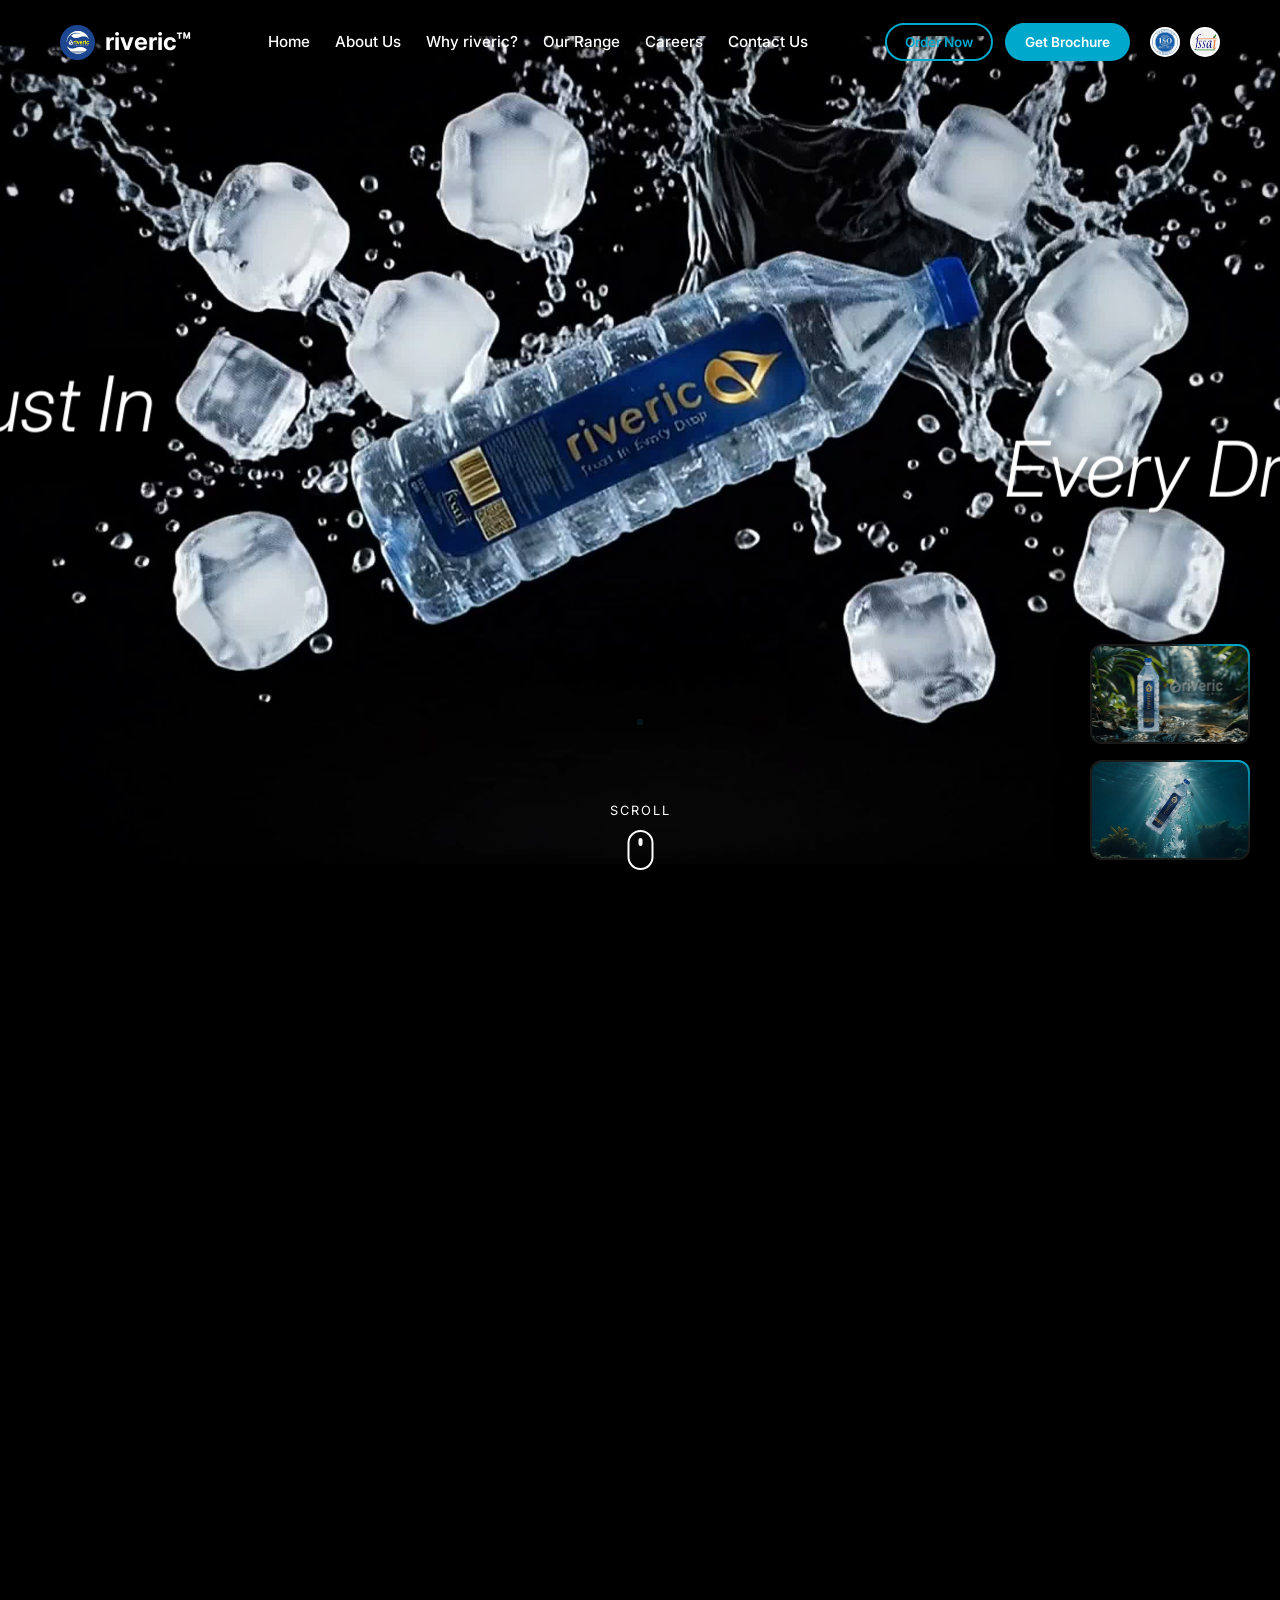
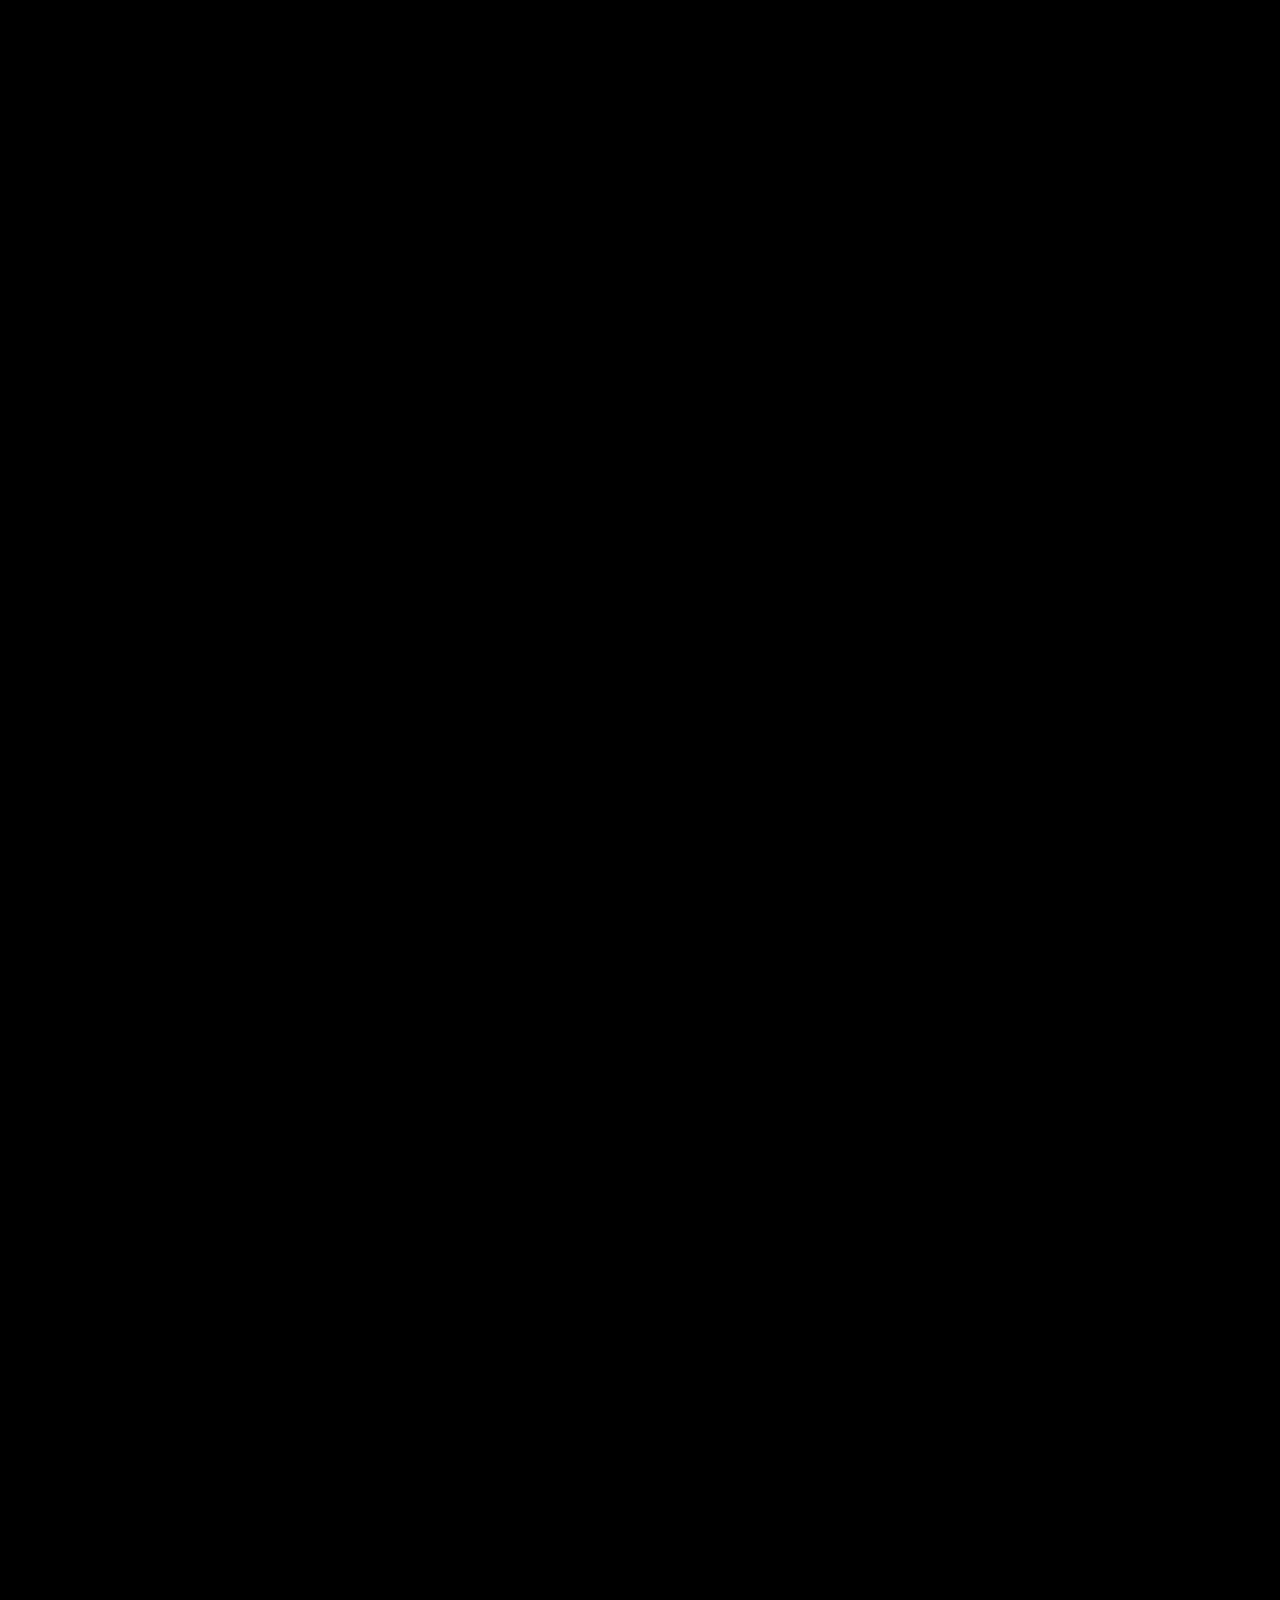
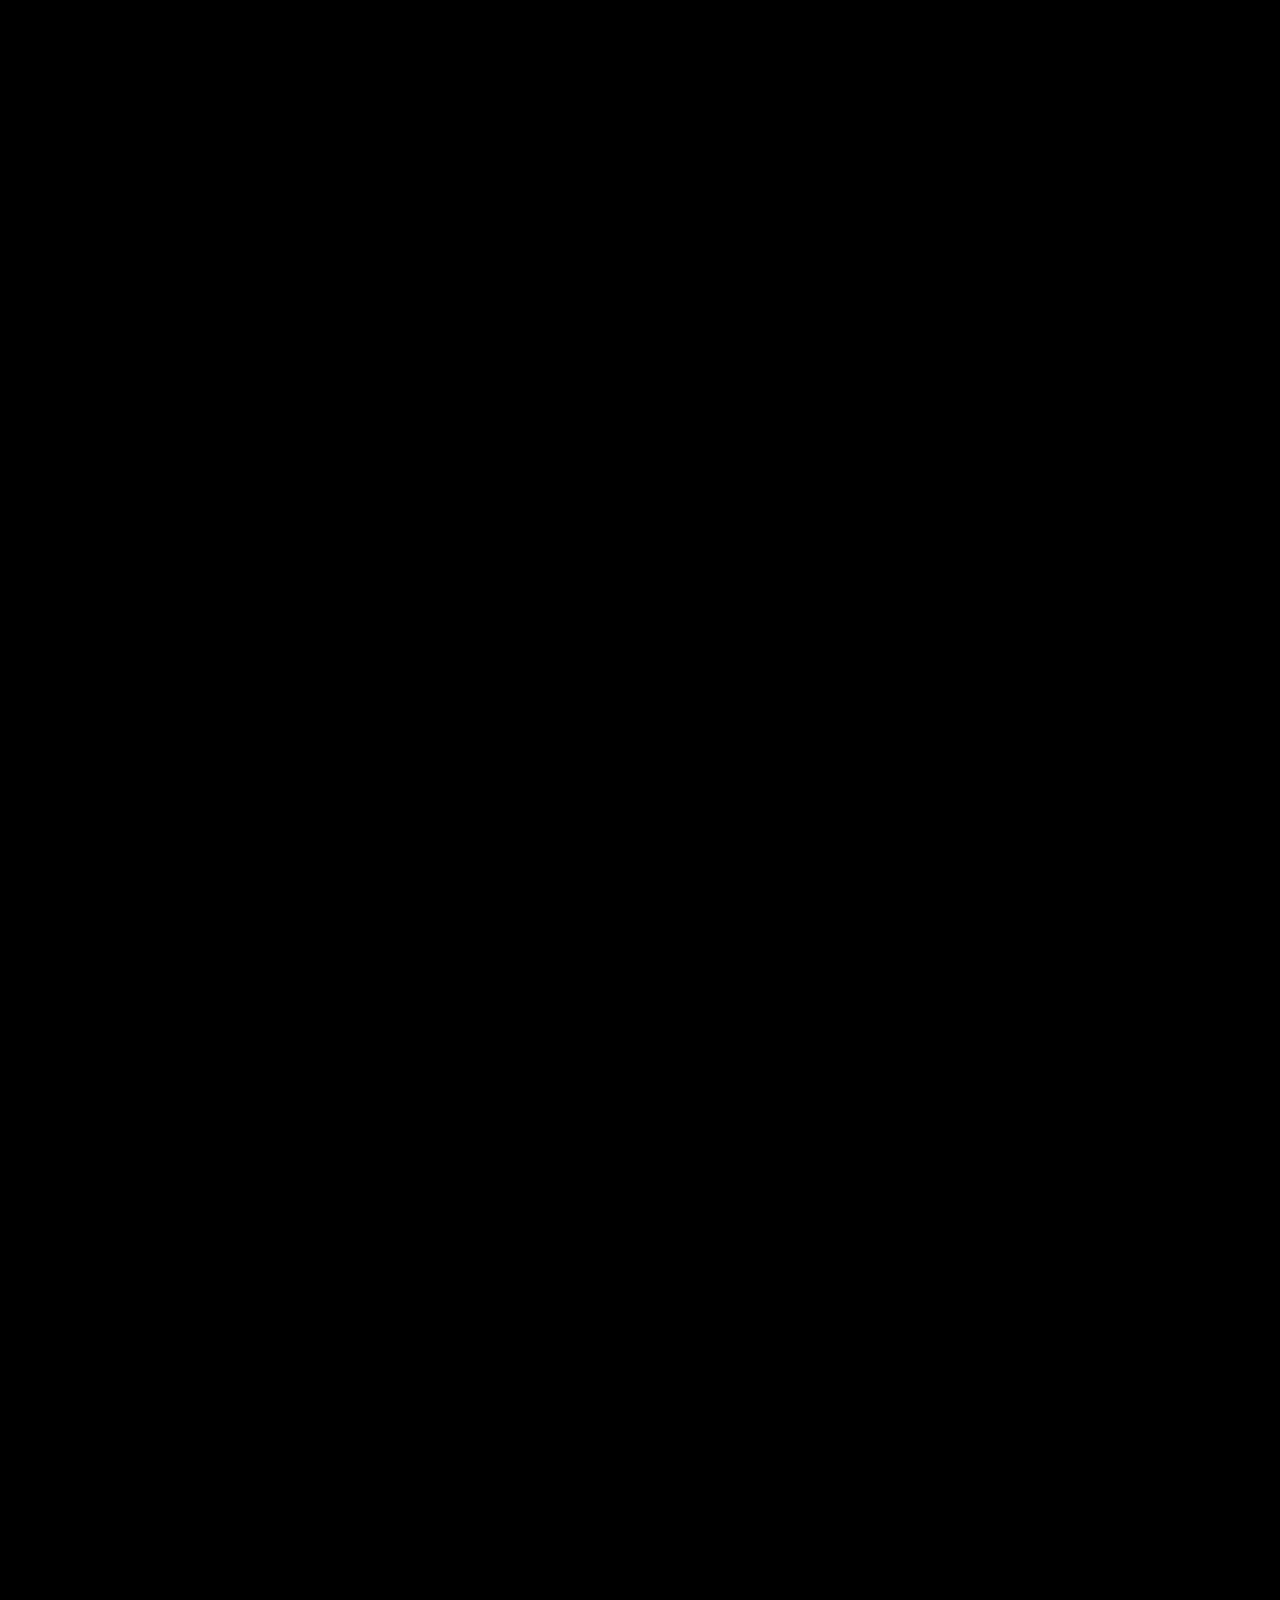
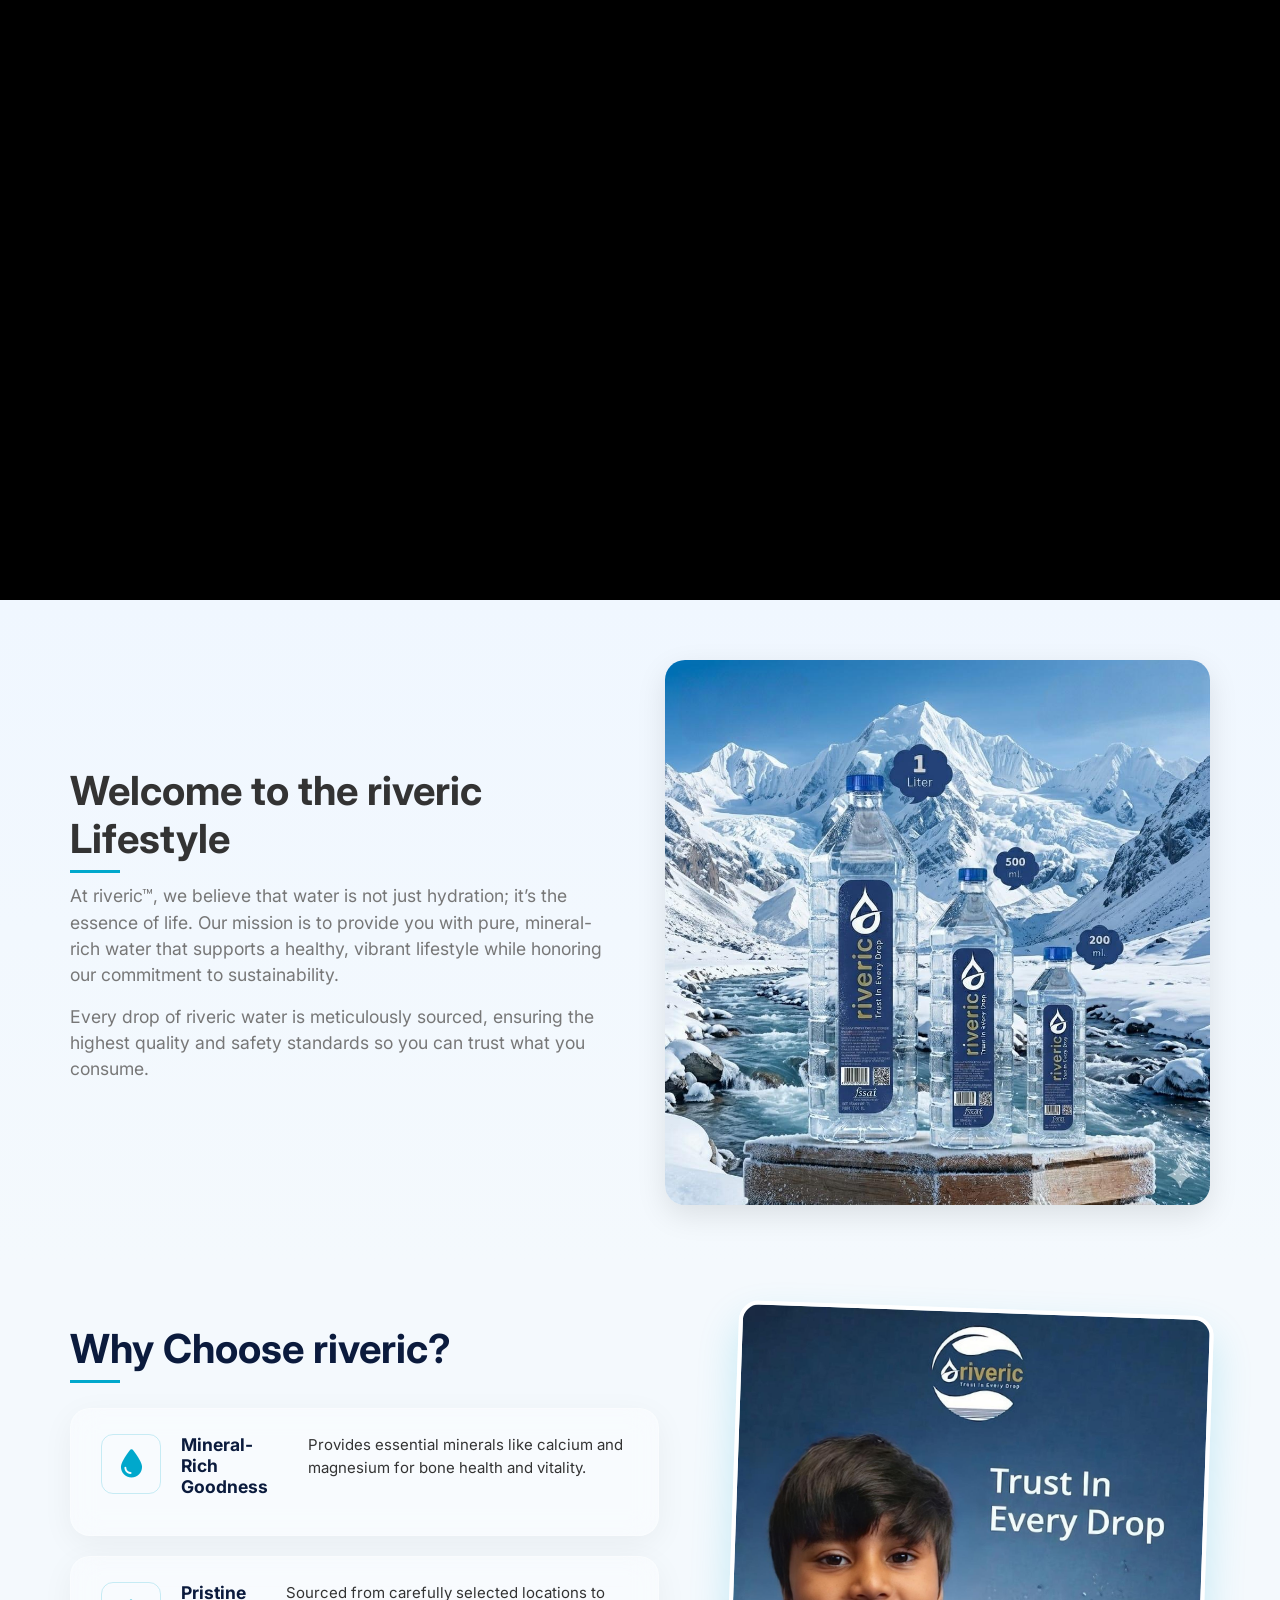
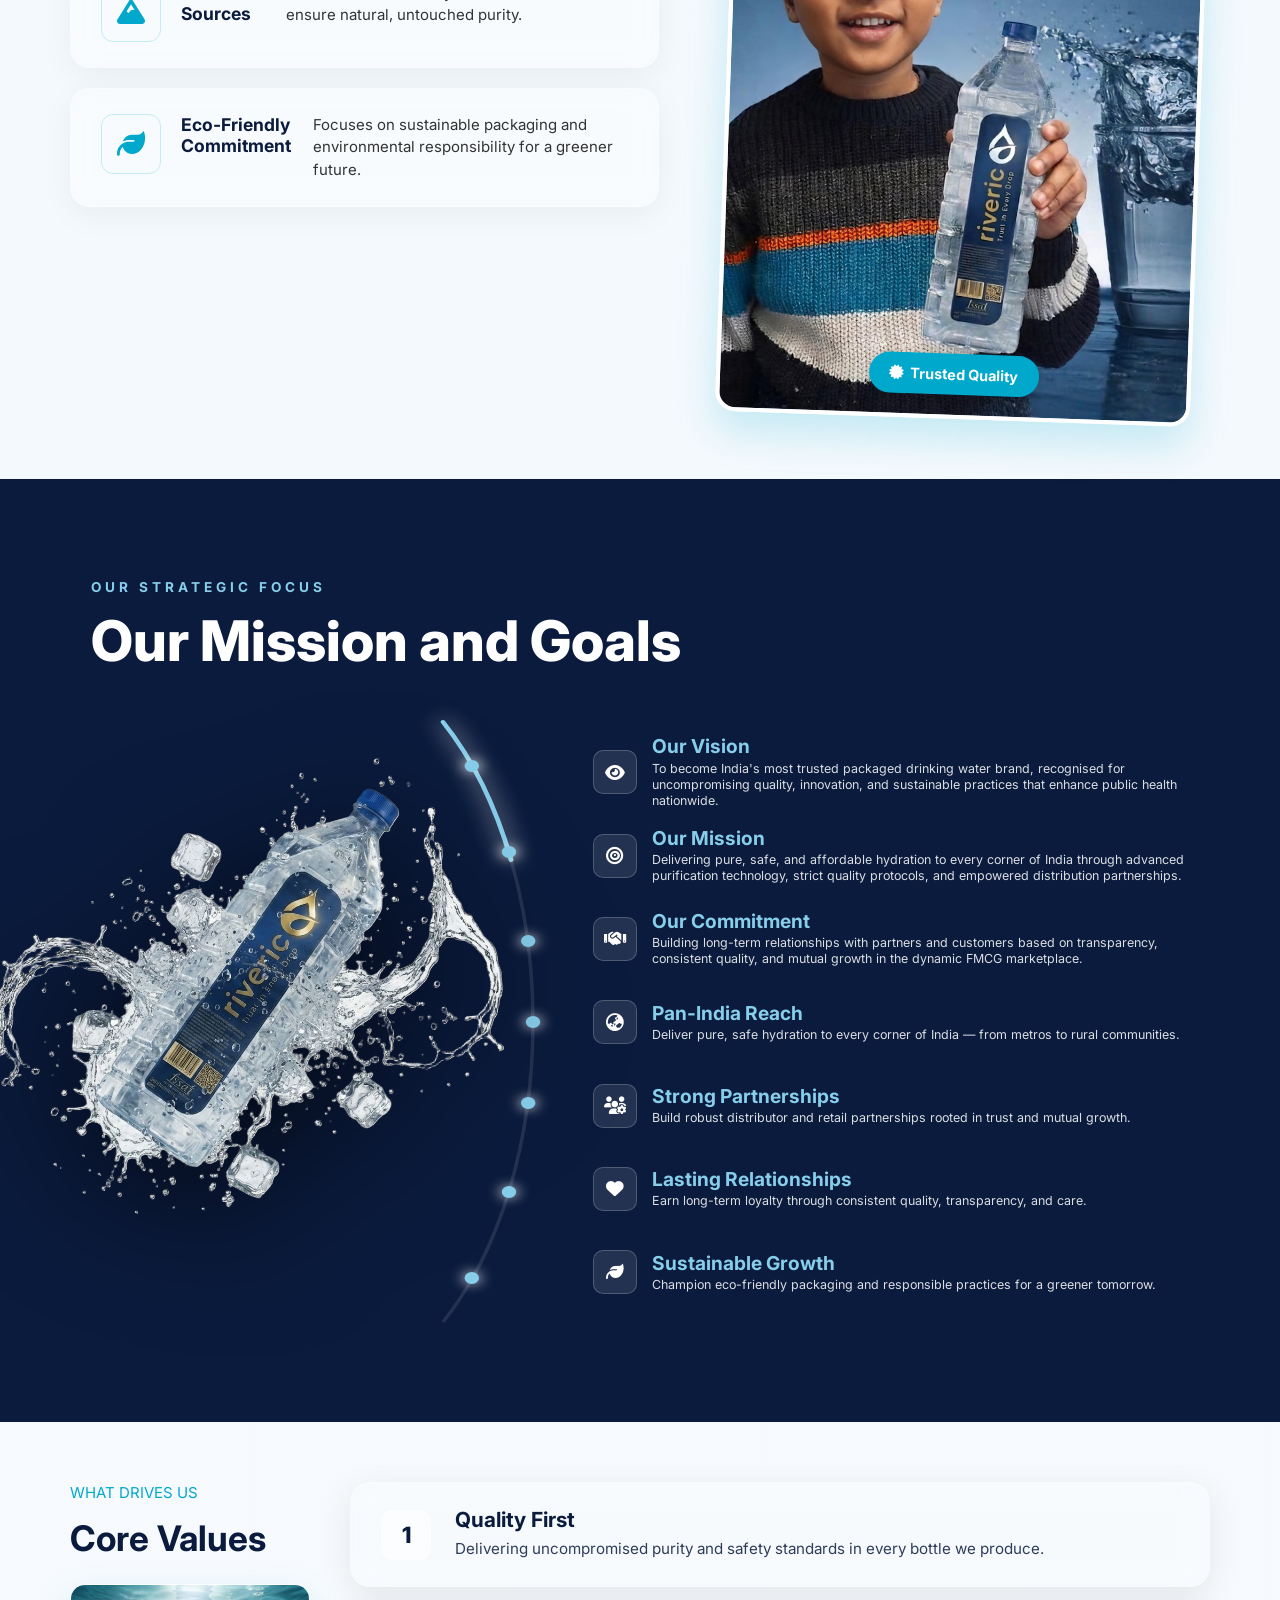
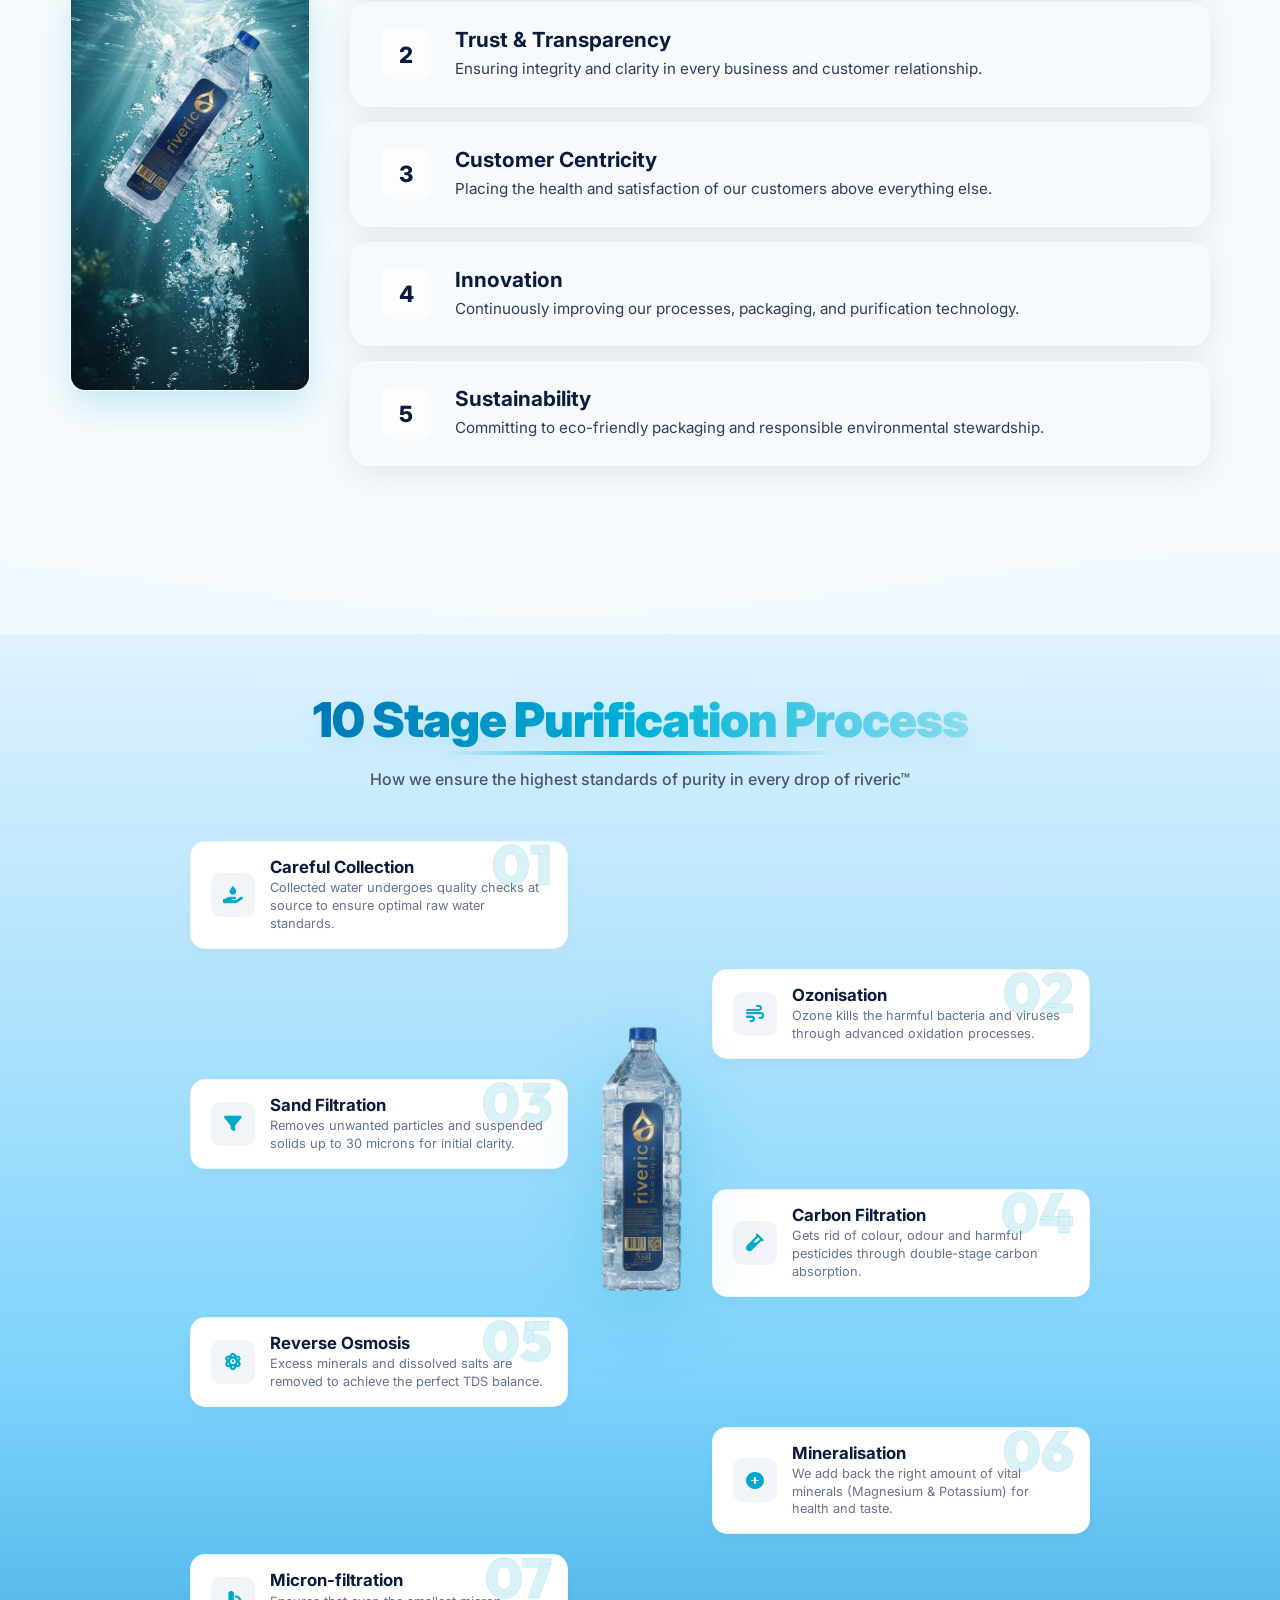
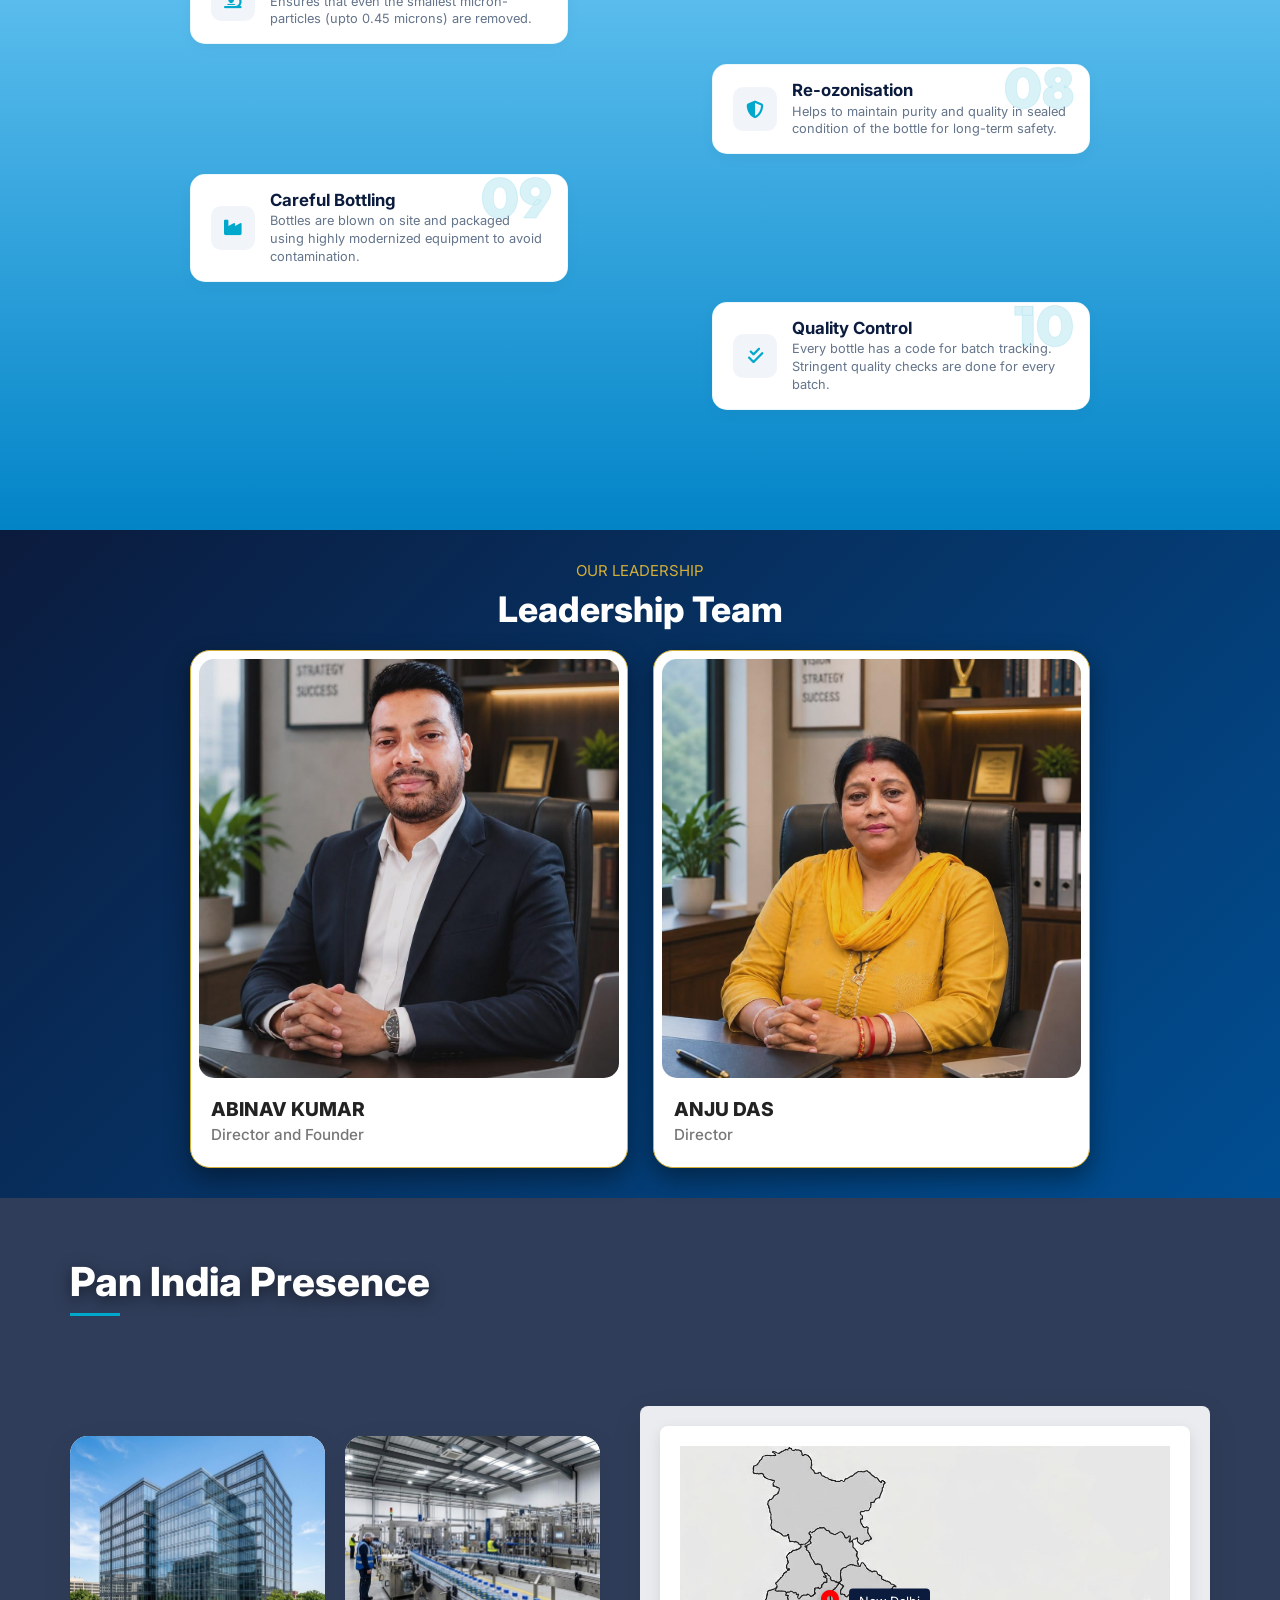
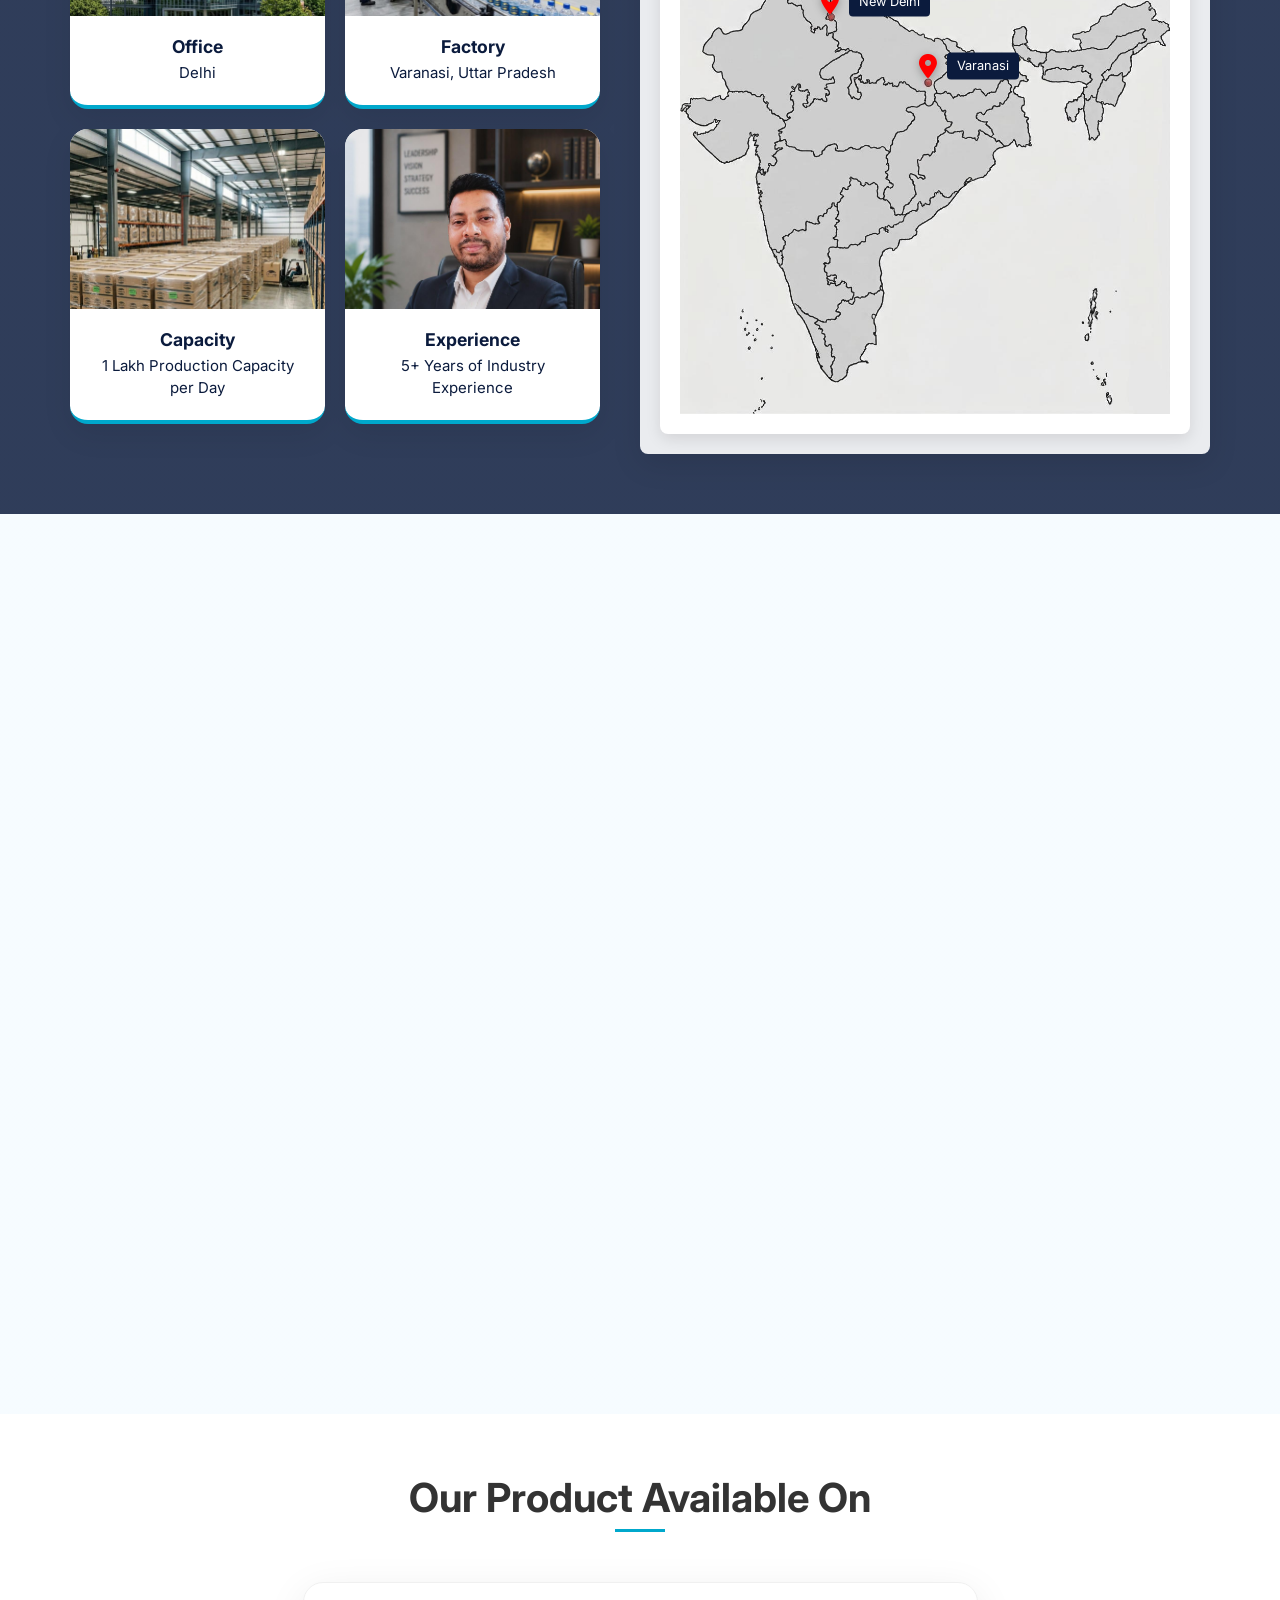
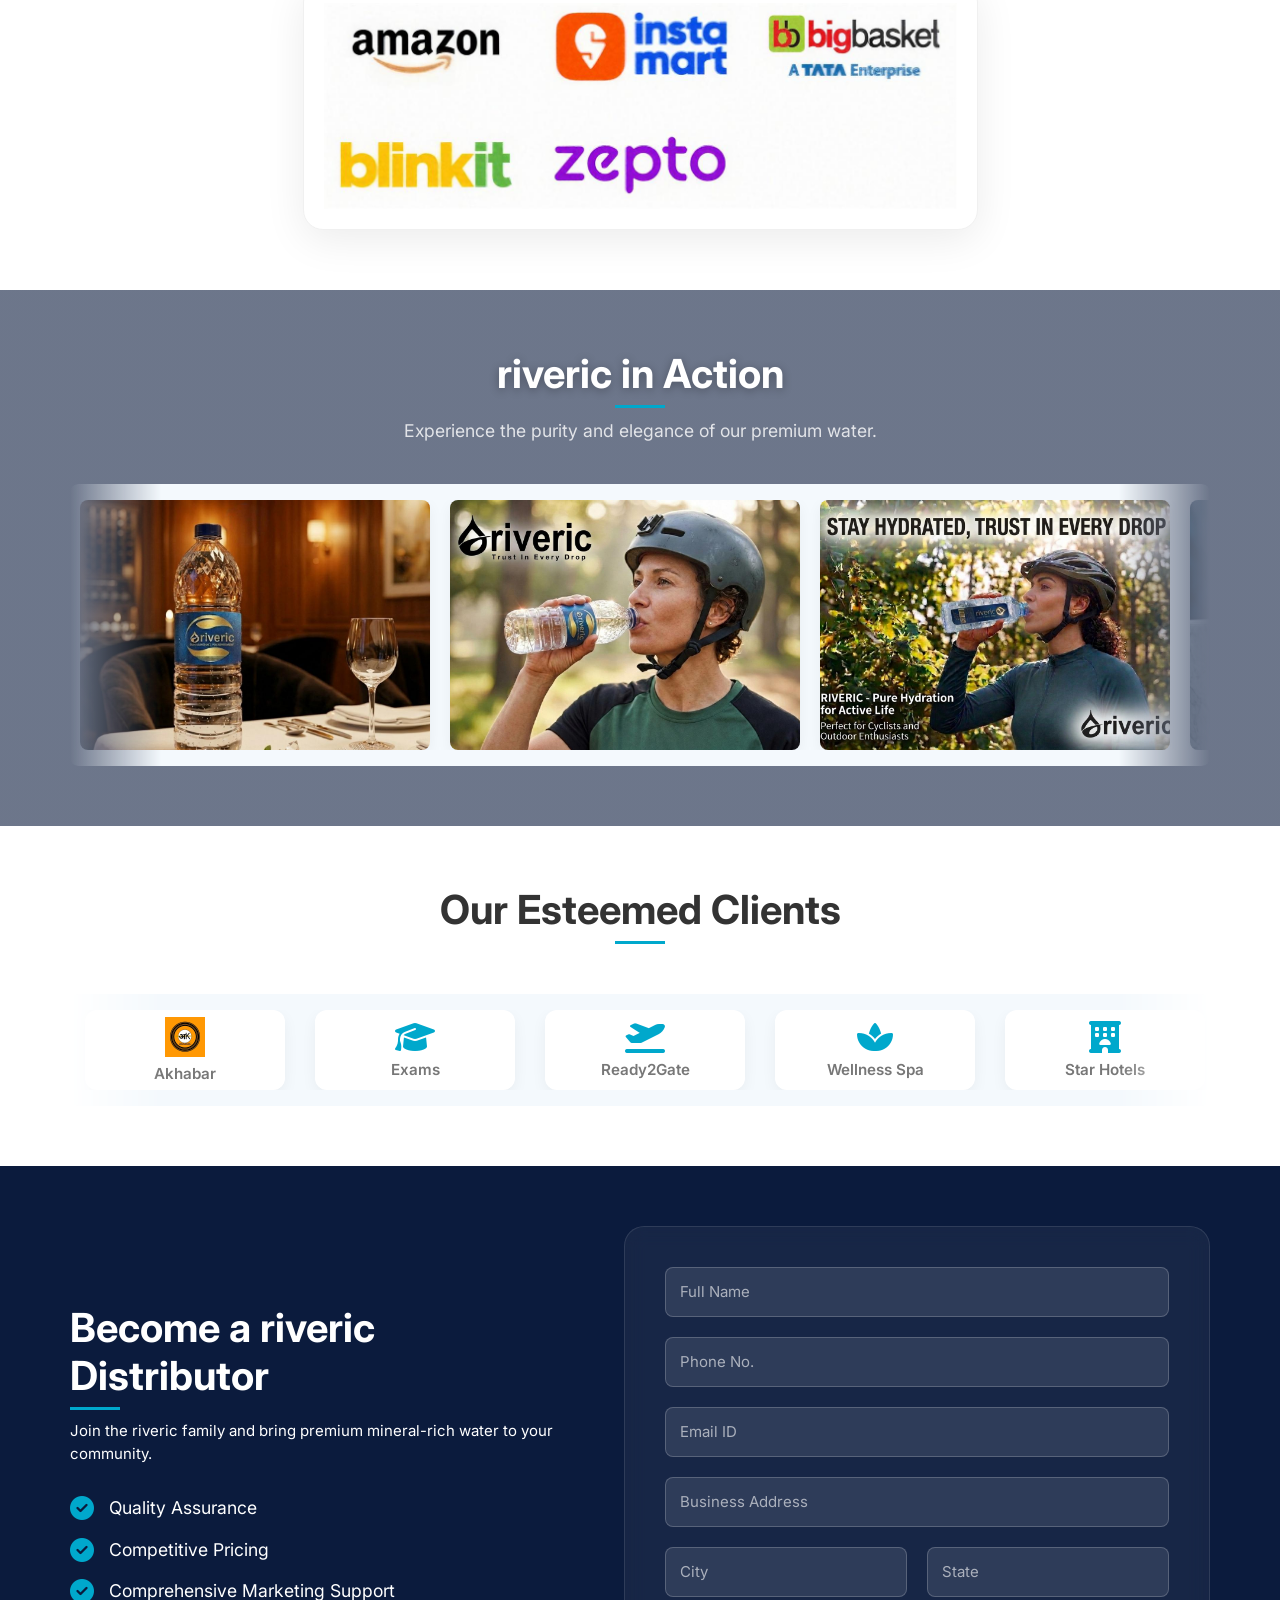
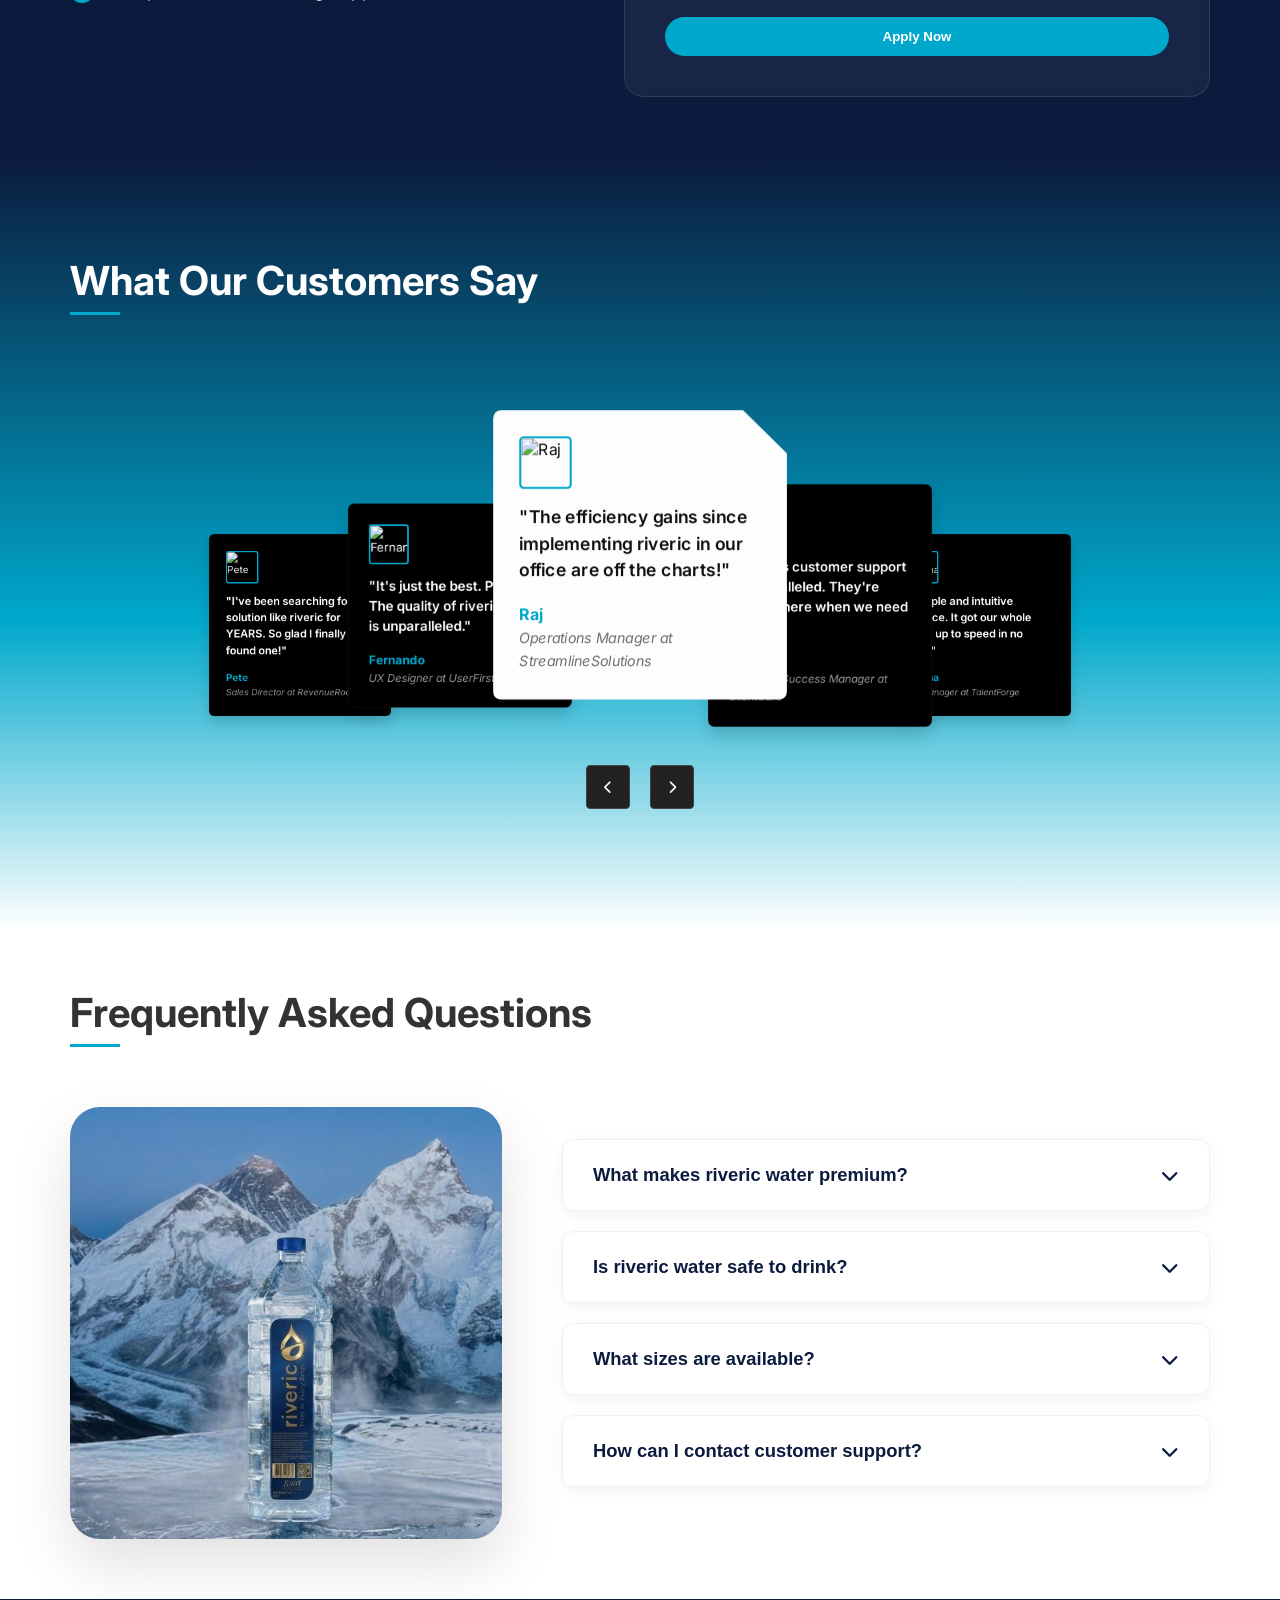
==== commit 223fb525: "Add files via upload" ====
--- a/index.html
+++ b/index.html
@@ -4,7 +4,7 @@
 <head>
     <meta charset="UTF-8">
     <meta name="viewport" content="width=device-width, initial-scale=1.0">
-    <title>riveric™ | Pure, Mineral-Rich Water</title>
+    <title>Riveric™ | Pure, Mineral-Rich Packaged Drinking Water</title>
     <meta name="description"
         content="riveric™: Pure, Mineral-Rich Water for a Healthier You. Discover our premium water sourced for purity and sustainability.">
     <link rel="canonical" href="https://www.riveric.in/" />
@@ -12,6 +12,10 @@
     <link rel="icon" type="image/jpeg" href="logo_riveric.jpeg">
     <link rel="apple-touch-icon" href="logo_riveric.jpeg">
     <link rel="shortcut icon" type="image/jpeg" href="logo_riveric.jpeg">
+    
+    <!-- Web App Manifest for "Add to Home Screen" -->
+    <link rel="manifest" href="manifest.json">
+    <meta name="theme-color" content="#0a192f">
     
     <!-- Google AI & Knowledge Graph Structured Data -->
     <script type="application/ld+json">
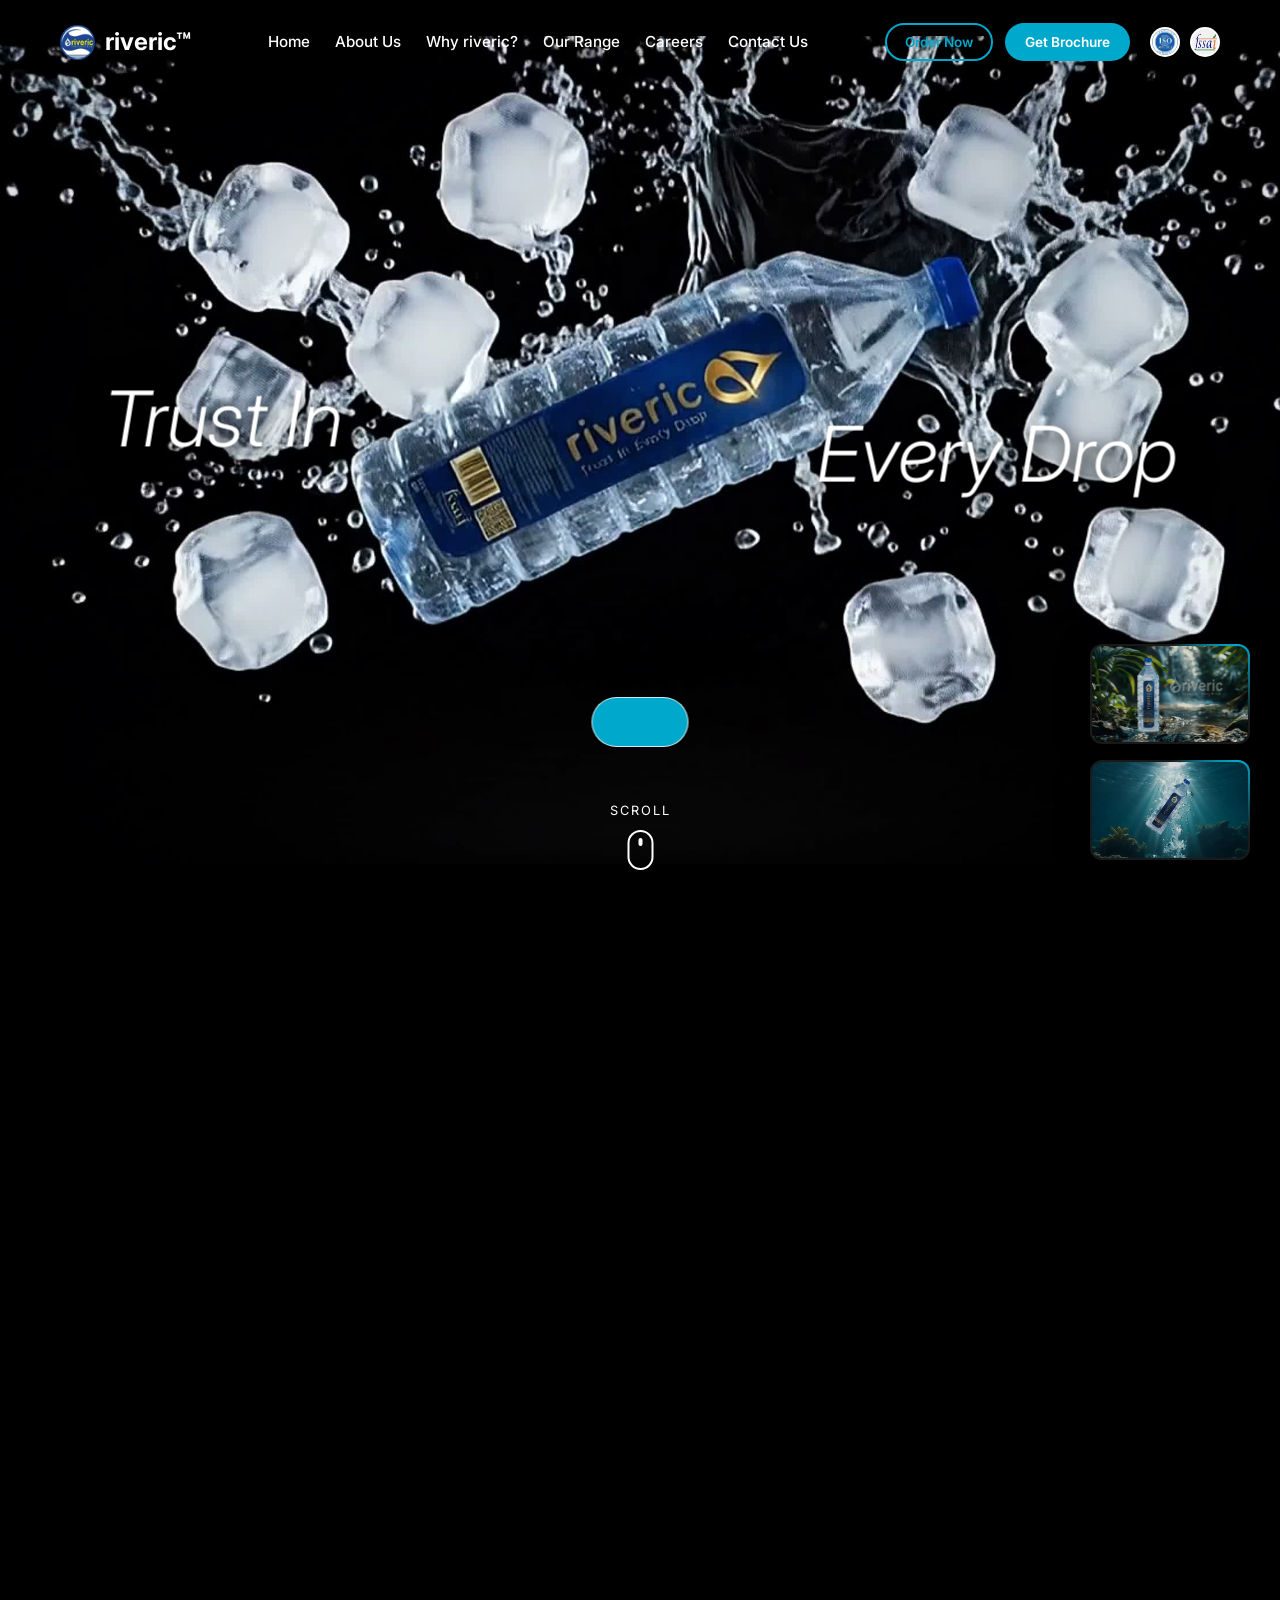
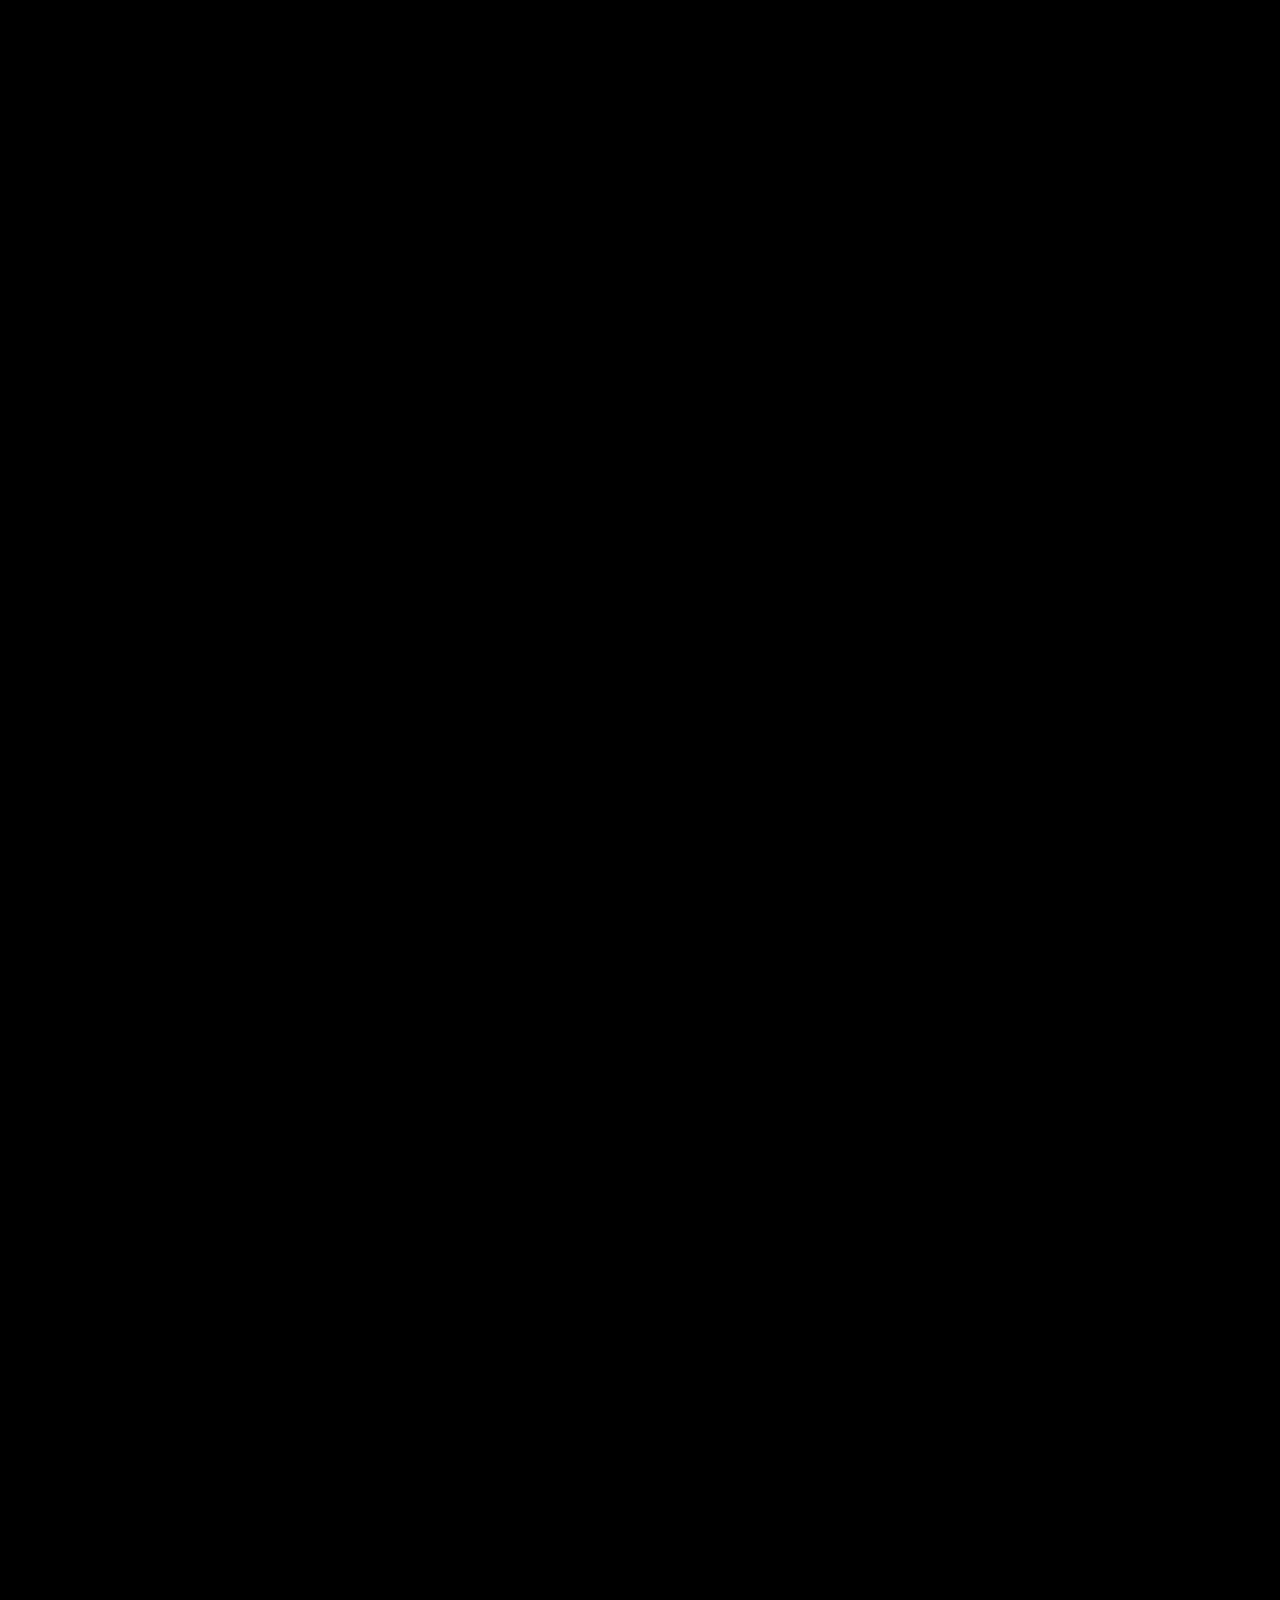
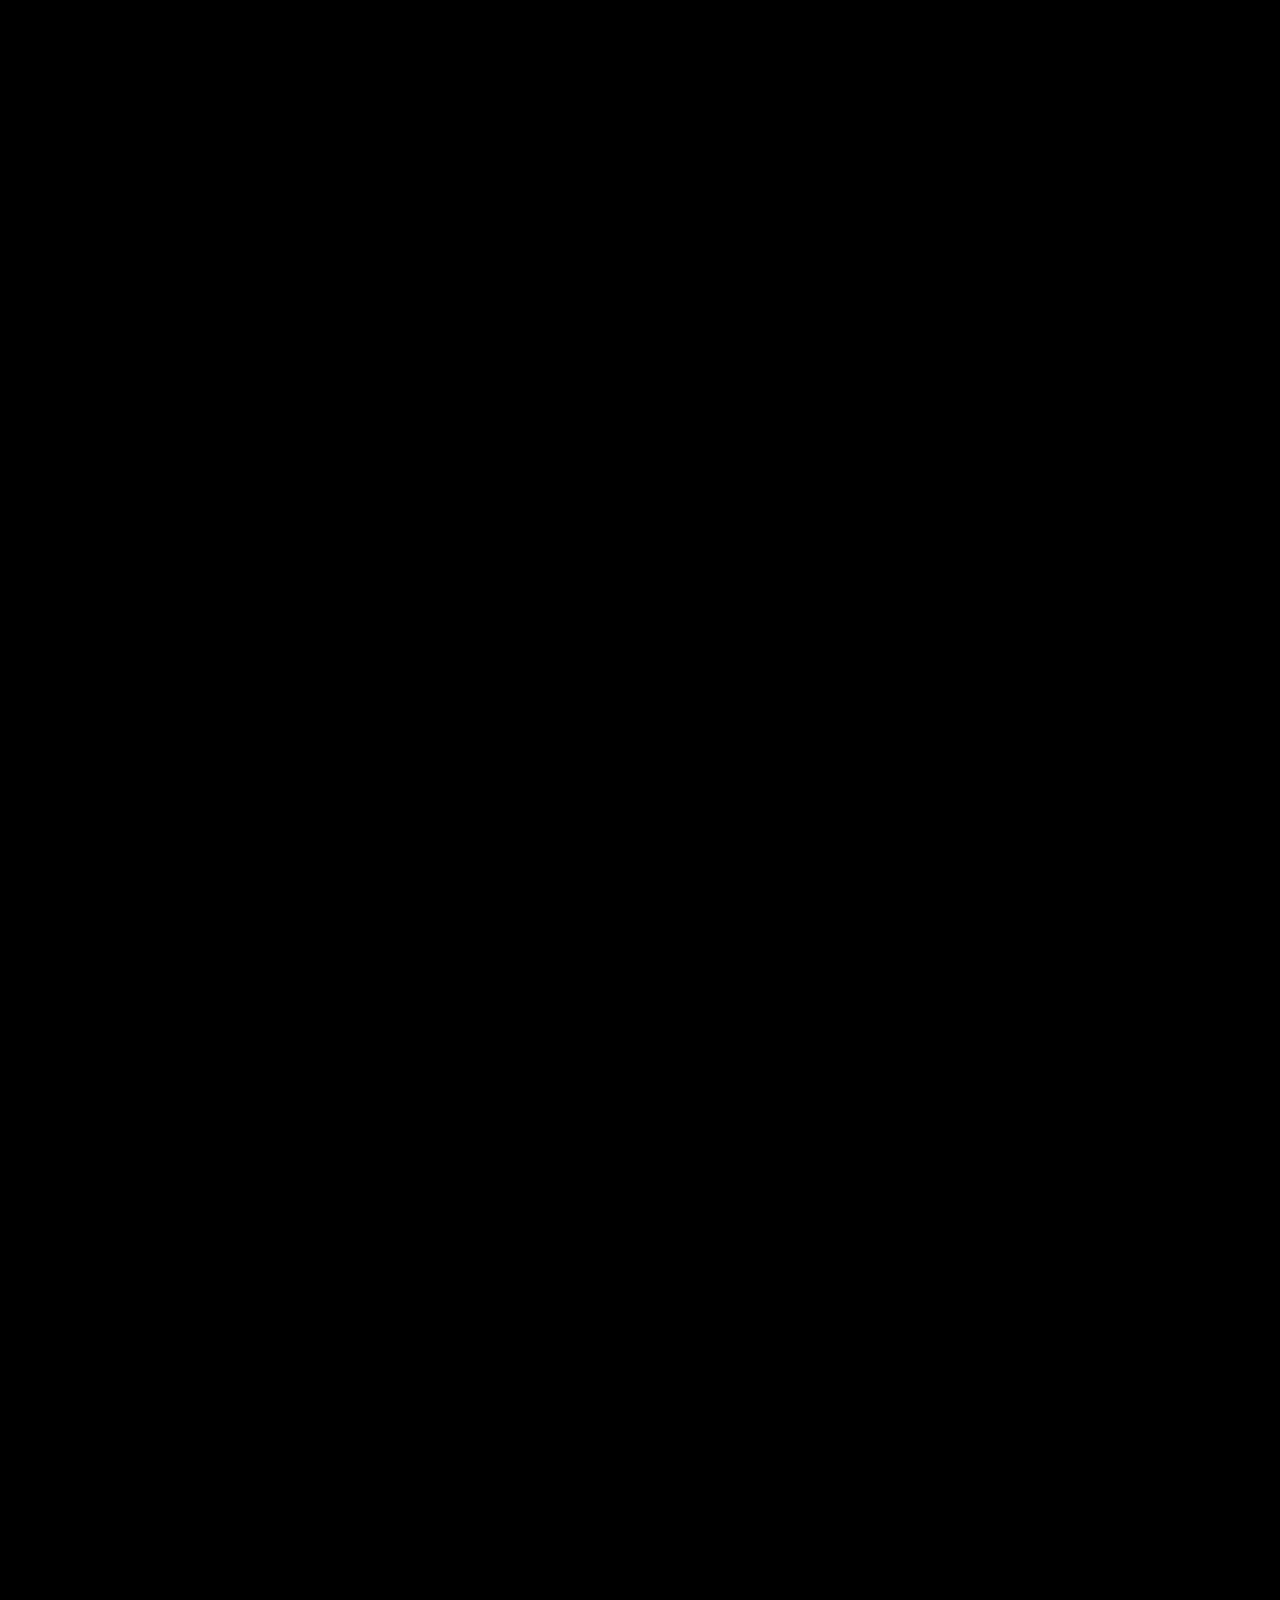
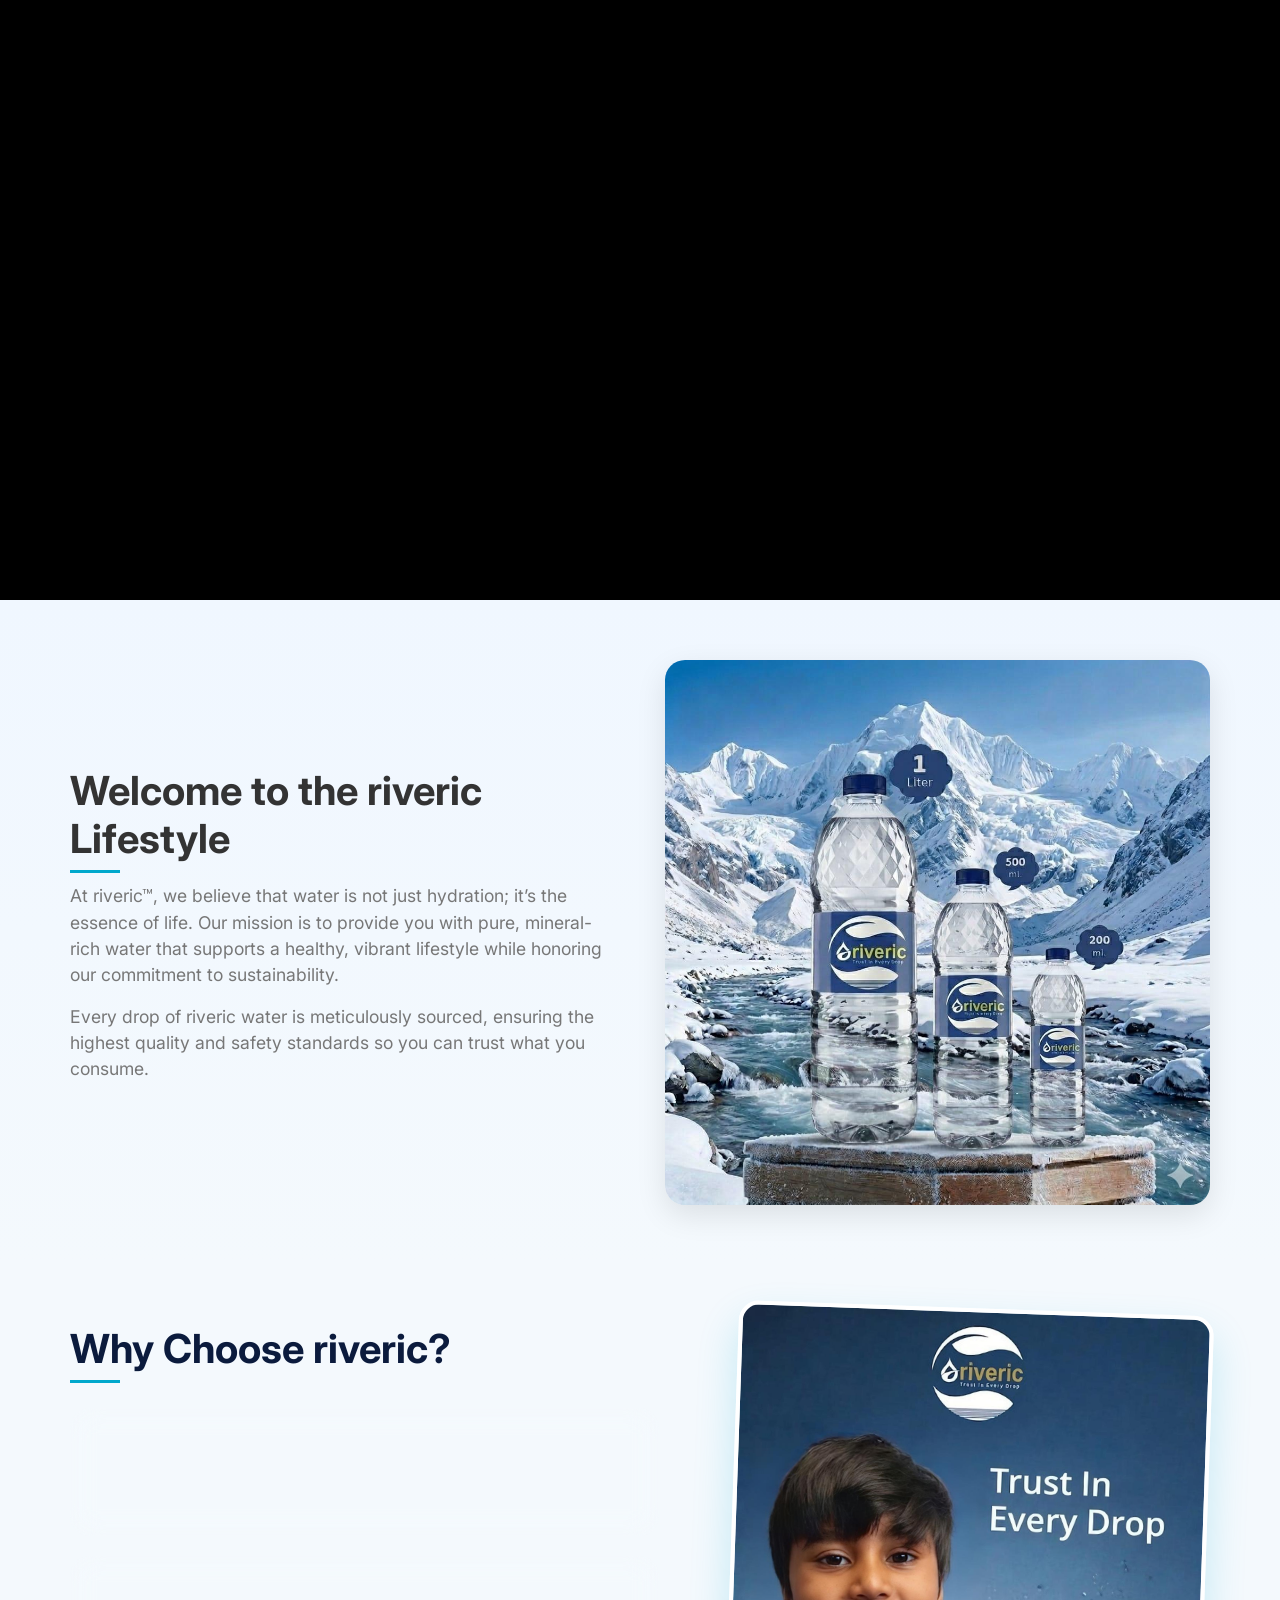
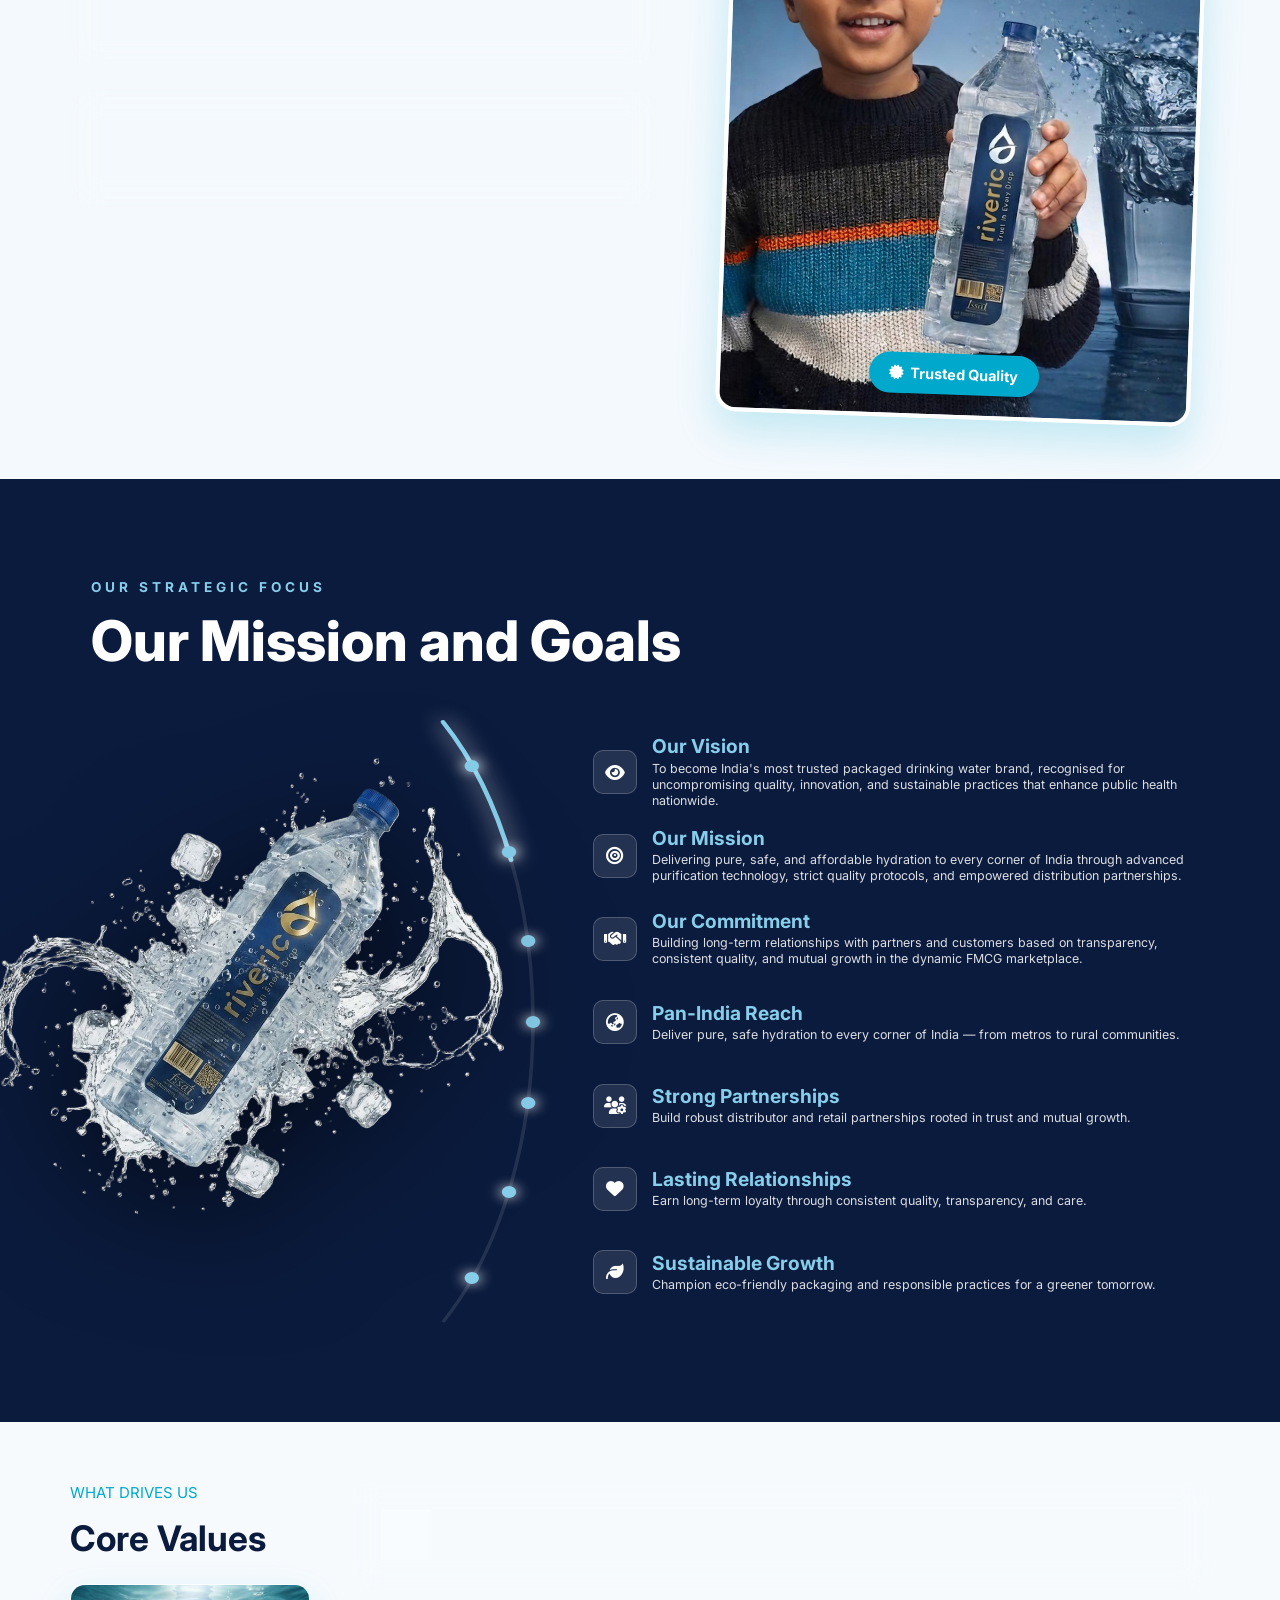
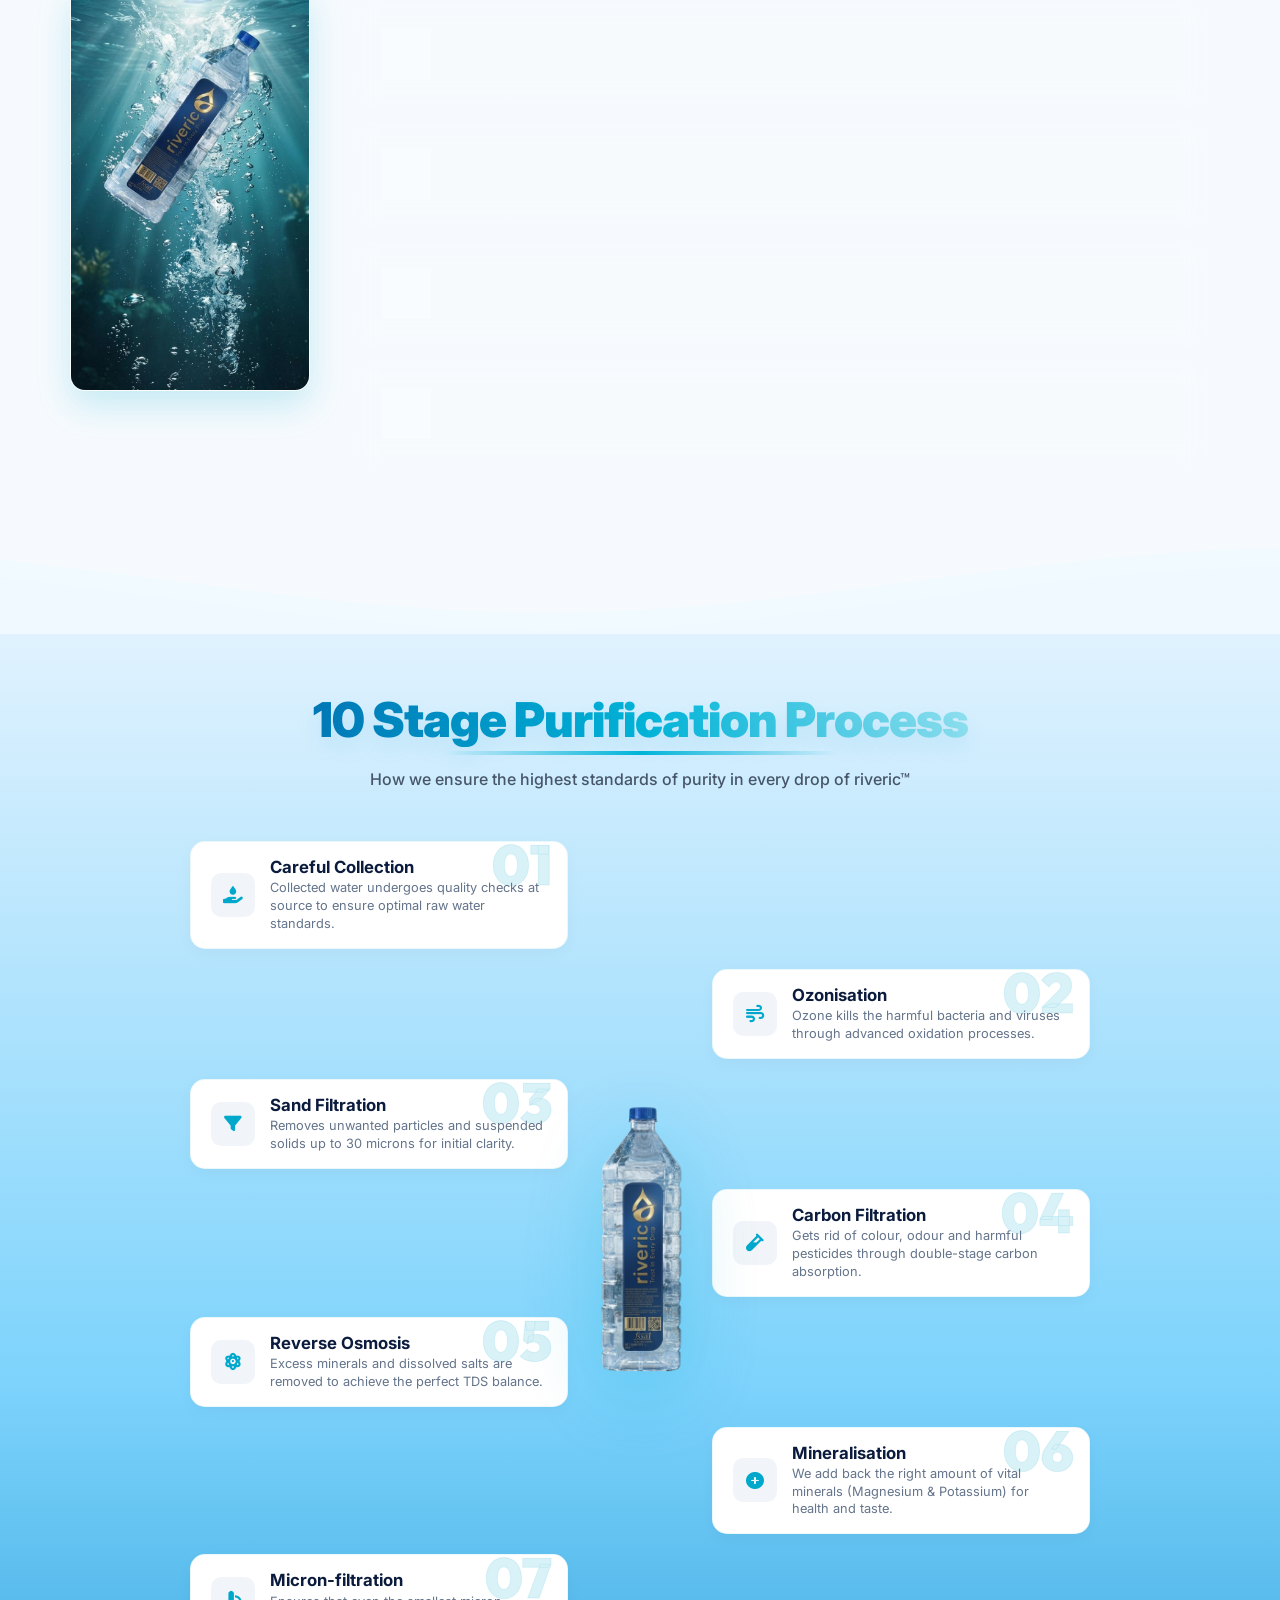
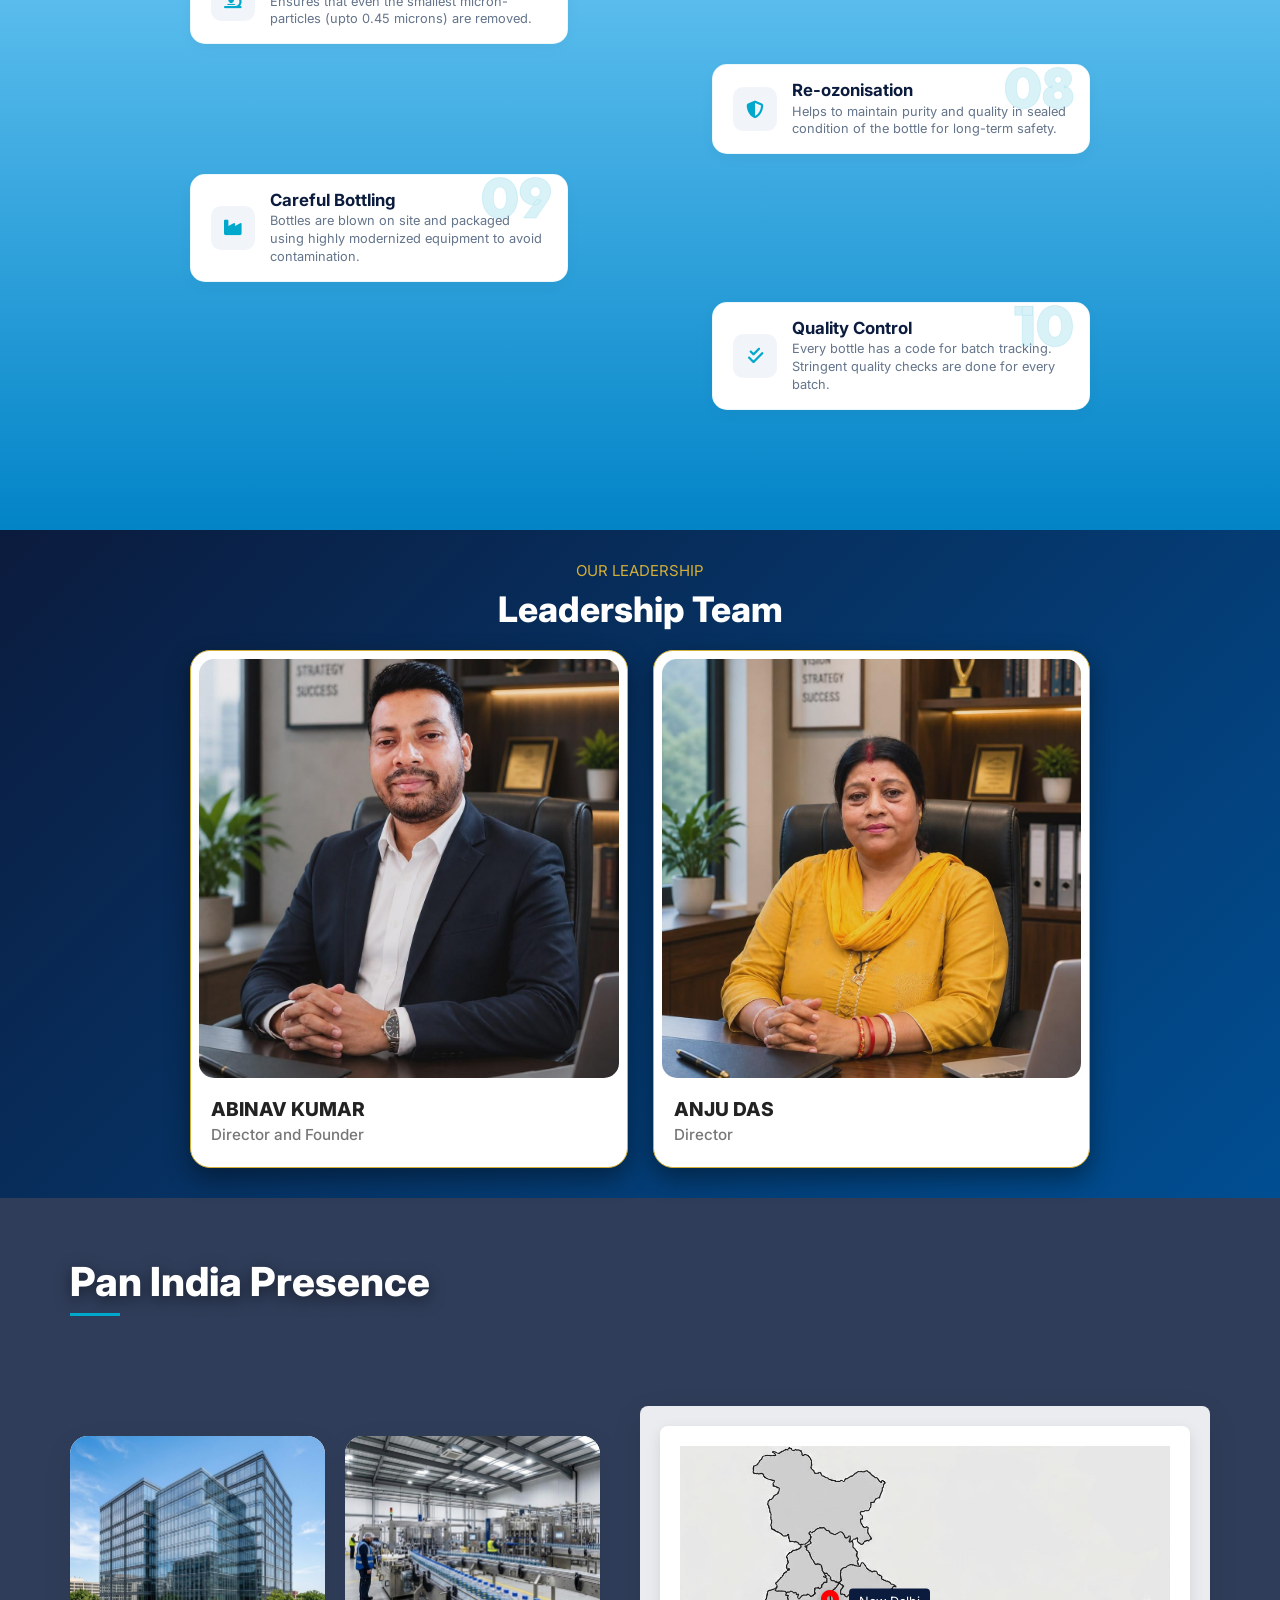
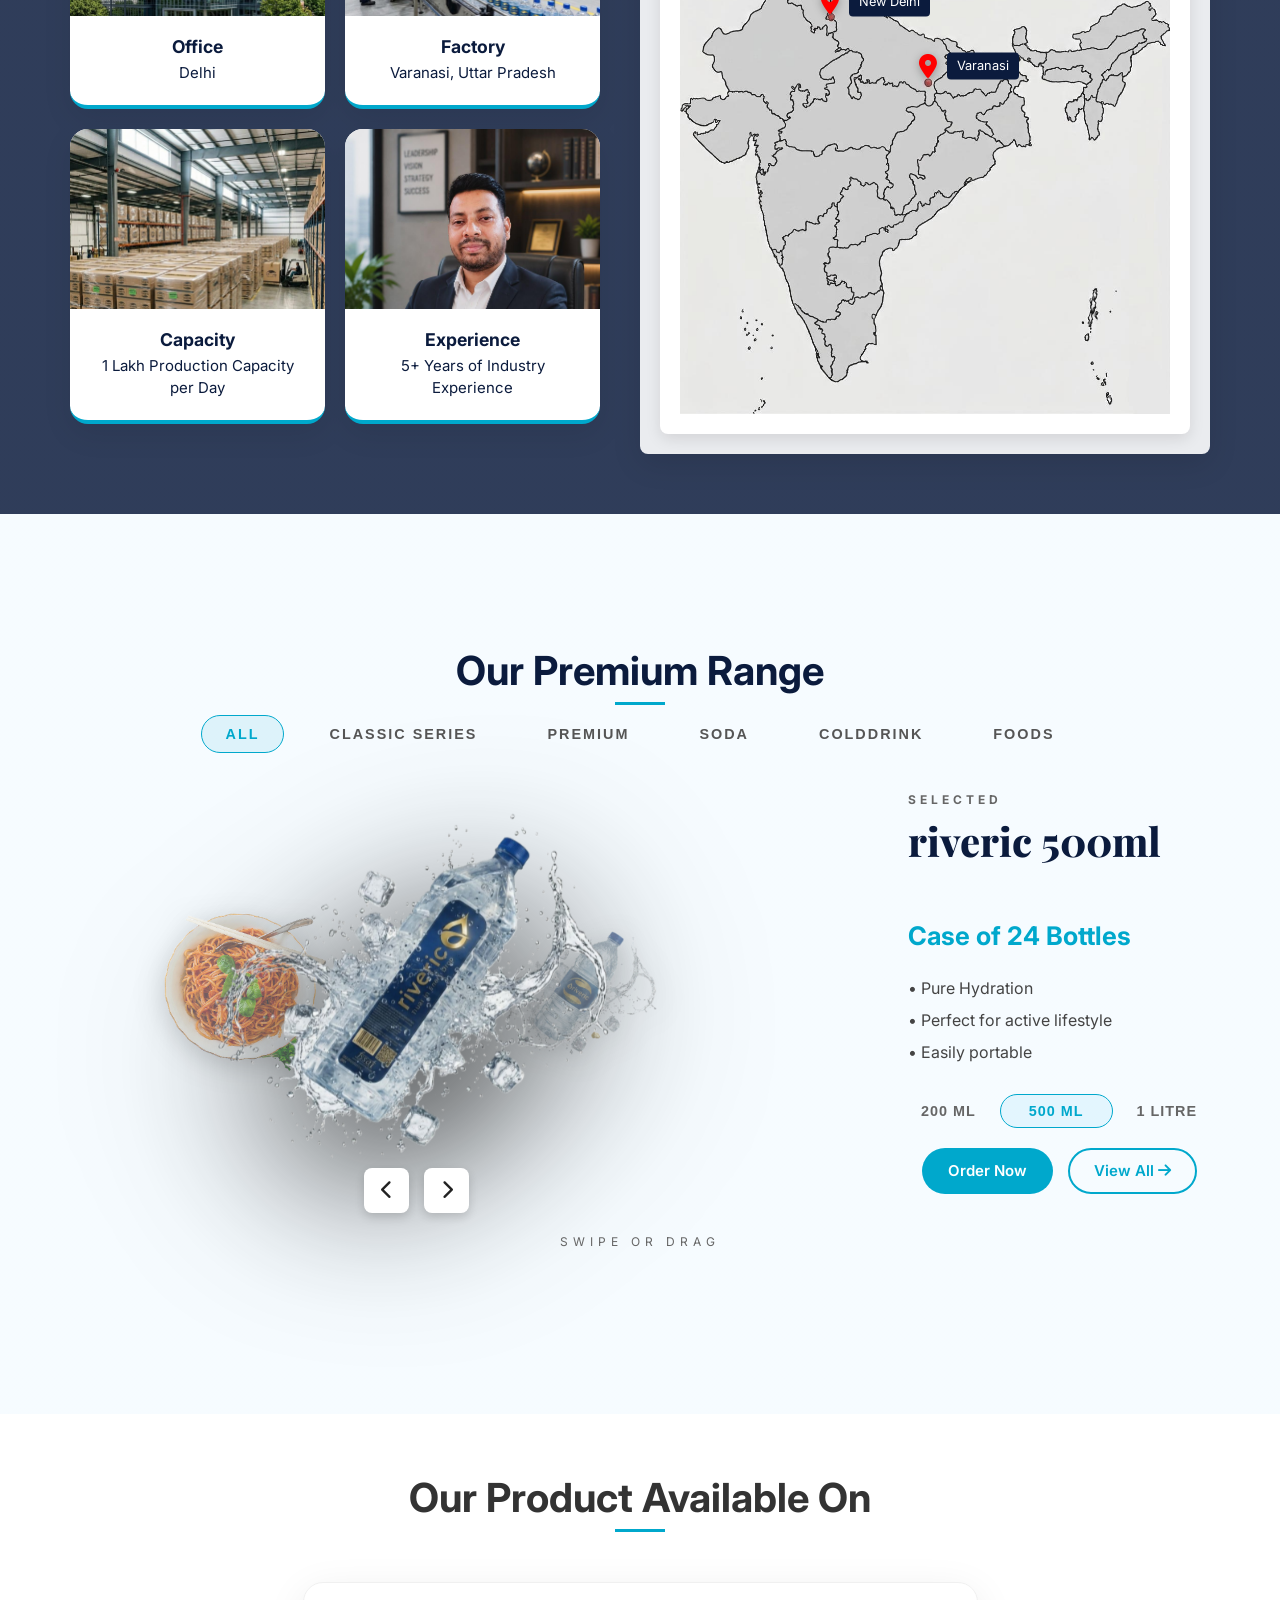
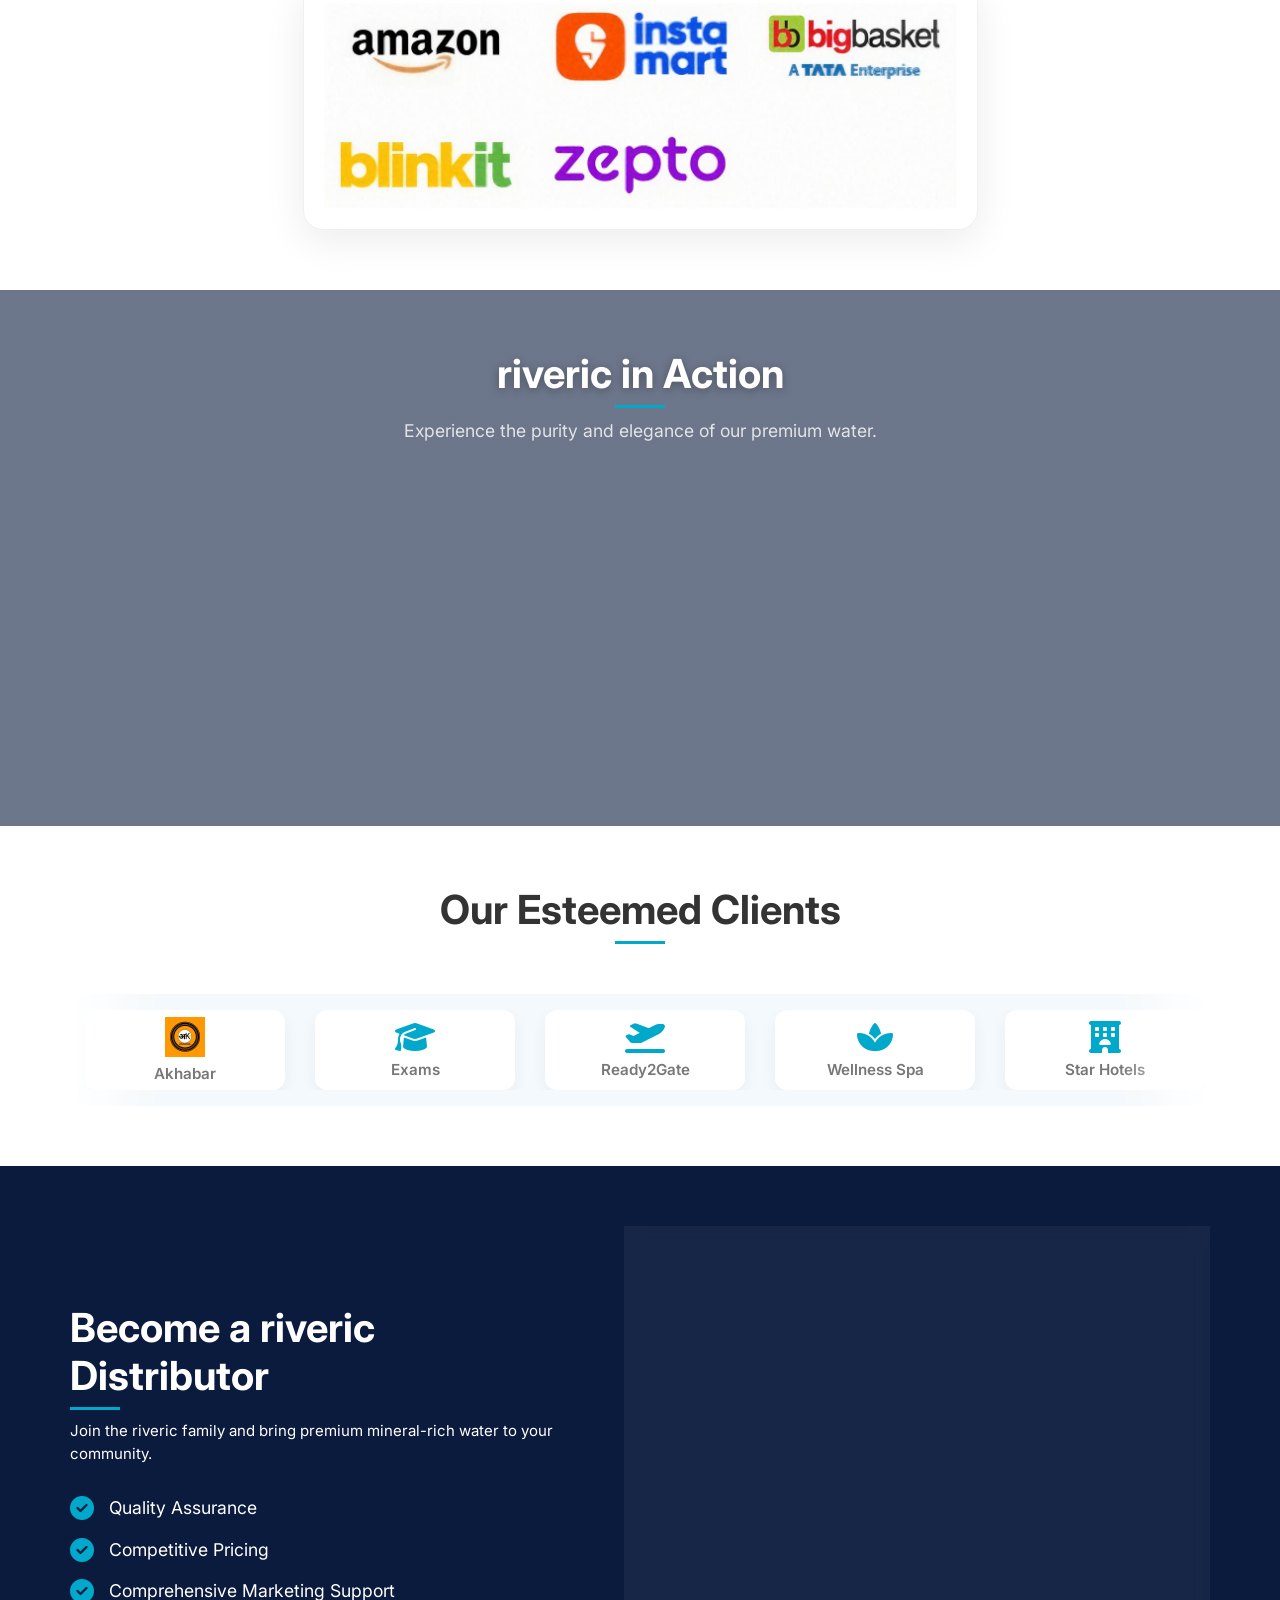
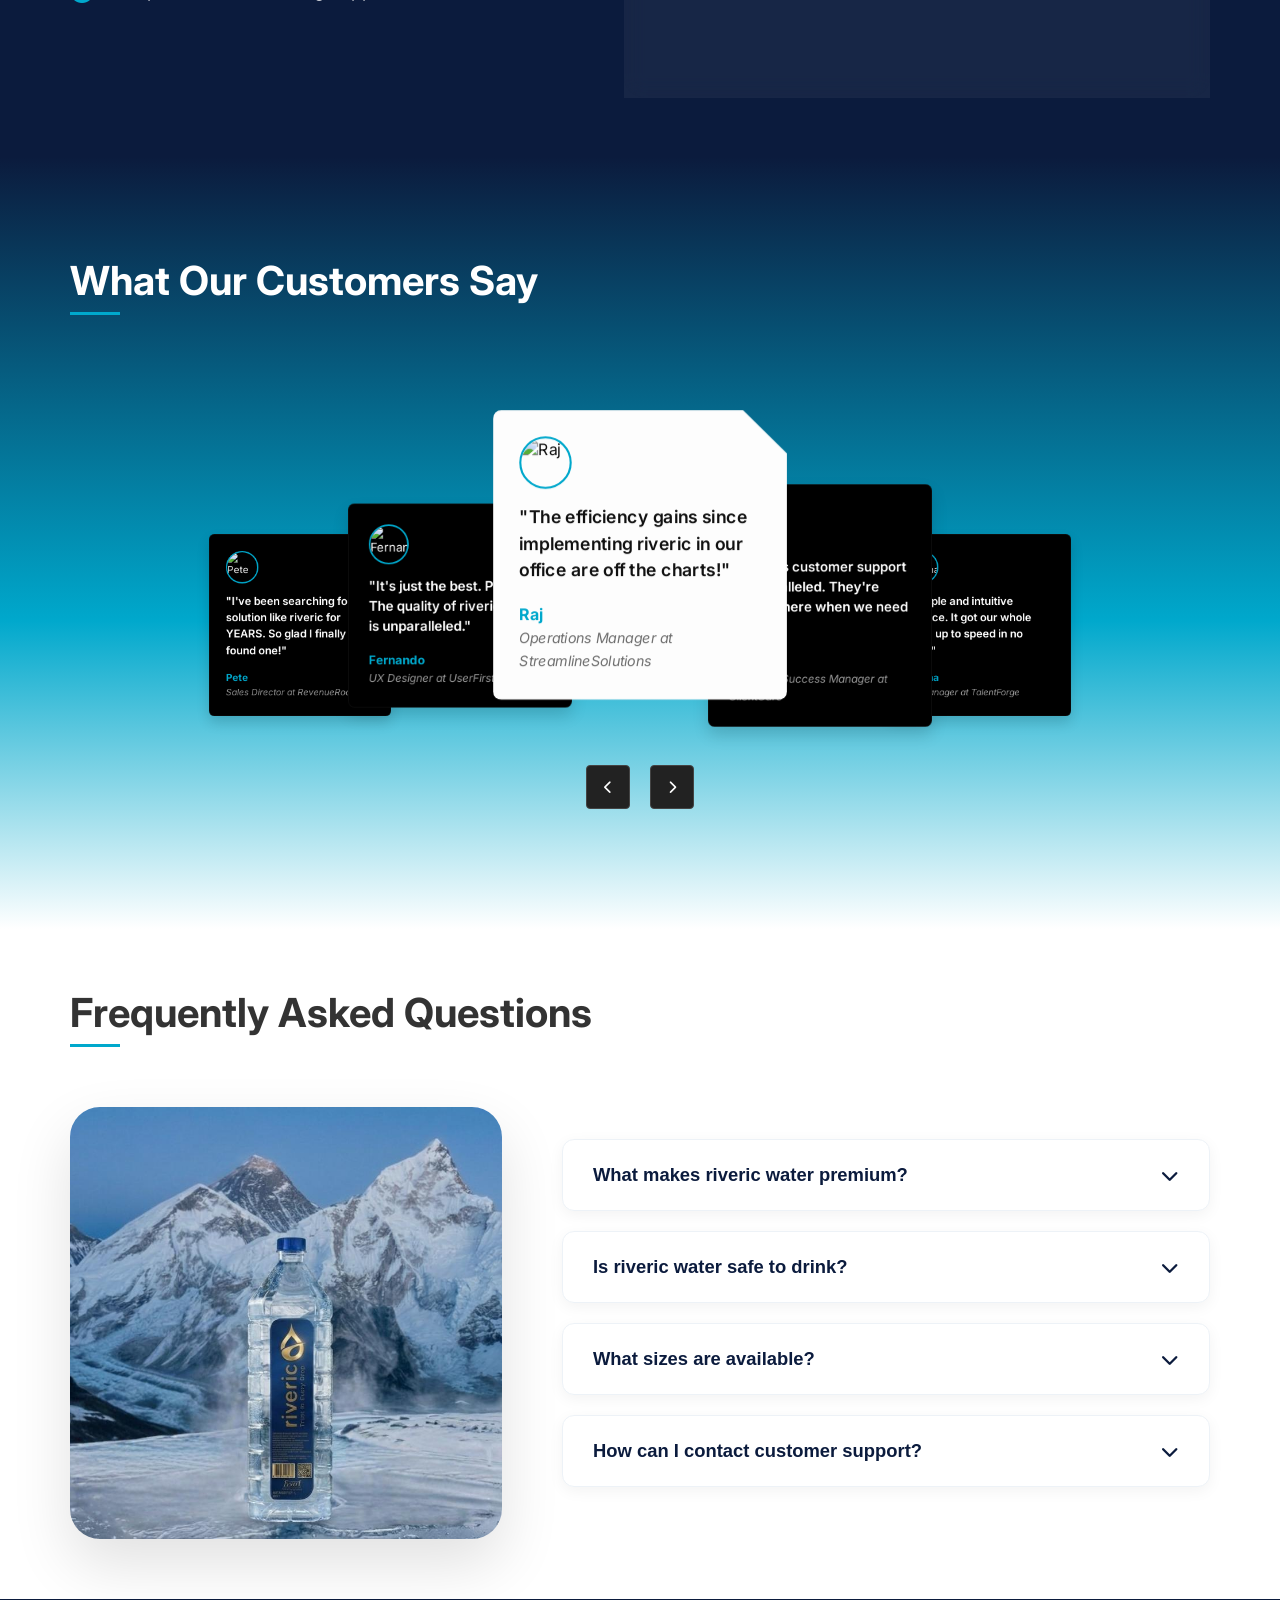
==== commit 6d586d49: "Add files via upload" ====
--- a/index.html
+++ b/index.html
@@ -4,14 +4,29 @@
 <head>
     <meta charset="UTF-8">
     <meta name="viewport" content="width=device-width, initial-scale=1.0">
-    <title>Riveric™ | Pure, Mineral-Rich Packaged Drinking Water</title>
+    <title>riveric™ | Pure, Mineral-Rich Packaged Drinking Water</title>
     <meta name="description"
         content="riveric™: Pure, Mineral-Rich Water for a Healthier You. Discover our premium water sourced for purity and sustainability.">
     <link rel="canonical" href="https://www.riveric.in/" />
+    
+    <!-- Open Graph / Site Name & Thumbnail Fixes -->
+    <meta property="og:site_name" content="riveric">
+    <meta property="og:title" content="riveric™ | Pure, Mineral-Rich Packaged Drinking Water">
+    <meta property="og:description" content="riveric™: Pure, Mineral-Rich Water for a Healthier You. Discover our premium water sourced for purity and sustainability.">
+    <meta property="og:image" content="https://www.riveric.in/bottle_bg3_removed.png">
+    <meta property="og:url" content="https://www.riveric.in/">
+    <meta property="og:type" content="website">
+    
+    <!-- Twitter Cards -->
+    <meta name="twitter:card" content="summary_large_image">
+    <meta name="twitter:title" content="riveric™ | Pure, Mineral-Rich Packaged Drinking Water">
+    <meta name="twitter:description" content="riveric™: Pure, Mineral-Rich Water for a Healthier You. Discover our premium water sourced for purity and sustainability.">
+    <meta name="twitter:image" content="https://www.riveric.in/bottle_bg3_removed.png">
+
     <!-- Favicon / Logo for Browser Tabs and Google Search -->
-    <link rel="icon" type="image/jpeg" href="logo_riveric.jpeg">
-    <link rel="apple-touch-icon" href="logo_riveric.jpeg">
-    <link rel="shortcut icon" type="image/jpeg" href="logo_riveric.jpeg">
+    <link rel="icon" type="image/png" sizes="192x192" href="favicon.png">
+    <link rel="apple-touch-icon" href="favicon.png">
+    <link rel="shortcut icon" type="image/png" href="favicon.png">
     
     <!-- Web App Manifest for "Add to Home Screen" -->
     <link rel="manifest" href="manifest.json">
@@ -19,19 +34,27 @@
     
     <!-- Google AI & Knowledge Graph Structured Data -->
     <script type="application/ld+json">
-    {
-      "@context": "https://schema.org",
-      "@type": "Organization",
-      "name": "riveric™",
-      "url": "https://www.riveric.in/",
-      "logo": "https://www.riveric.in/logo_riveric.jpeg",
-      "description": "riveric™ is a premium packaged drinking water brand specializing in pure, mineral-rich water, classic series, and premium hydration solutions.",
-      "contactPoint": {
-        "@type": "ContactPoint",
-        "telephone": "+91-9471491032",
-        "contactType": "sales and support"
+    [
+      {
+        "@context": "https://schema.org",
+        "@type": "Organization",
+        "name": "riveric™",
+        "url": "https://www.riveric.in/",
+        "logo": "https://www.riveric.in/favicon.png",
+        "description": "riveric™ is a premium packaged drinking water brand specializing in pure, mineral-rich water, classic series, and premium hydration solutions.",
+        "contactPoint": {
+          "@type": "ContactPoint",
+          "telephone": "+91-9471491032",
+          "contactType": "sales and support"
+        }
+      },
+      {
+        "@context": "https://schema.org",
+        "@type": "WebSite",
+        "name": "riveric",
+        "url": "https://www.riveric.in/"
       }
-    }
+    ]
     </script>
 
     <link
@@ -54,7 +77,7 @@
         </div>
         <div class="preloader-content">
             <div class="preloader-logo">
-                <img src="logo_riveric.jpeg" alt="riveric Logo">
+                <img src="favicon.png" alt="riveric Logo">
                 <h2 class="preloader-brand">riveric™</h2>
             </div>
             <div class="preloader-bar-container">
@@ -71,7 +94,7 @@
     <header id="header">
         <div class="nav-container">
             <a href="#" class="logo">
-                <img src="logo_riveric.jpeg" alt="riveric Logo">
+                <img src="favicon.png" alt="riveric Logo">
                 <span>riveric™</span>
             </a>
 
@@ -640,7 +663,7 @@
                 <button class="cat-btn" data-status="active">PREMIUM</button>
                 <button class="cat-btn" data-status="coming-soon">SODA</button>
                 <button class="cat-btn" data-status="coming-soon">COLDDRINK</button>
-                <button class="cat-btn" data-status="active">NOODLES</button>
+                <button class="cat-btn" data-status="active">FOODS</button>
             </div>
 
             <div class="carousel-3d-container reveal slide-up" id="mainCarouselContainer">
@@ -661,7 +684,7 @@
                             <img src="bottle_bg3_removed.png" alt="riveric Premium">
                         </div>
                         <div class="carousel-item" data-index="2">
-                            <img src="noodles.png" alt="riveric Noodles">
+                            <img src="noodles.png" alt="riveric Foods">
                         </div>
                     </div>
                 
@@ -687,8 +710,11 @@
                         <button class="vol-btn active">500 ML</button>
                         <button class="vol-btn">1 LITRE</button>
                     </div>
-                    <a id="orderNowBtn" href="https://wa.me/919471491032?text=Hi%20riveric!%20I%20would%20like%20to%20place%20an%20order."
-                        target="_blank" class="btn btn-primary">Order Now</a>
+                    <div style="display: flex; gap: 15px; flex-wrap: wrap; justify-content: center;">
+                        <a id="orderNowBtn" href="https://wa.me/919471491032?text=Hi%20riveric!%20I%20would%20like%20to%20place%20an%20order."
+                            target="_blank" class="btn btn-primary">Order Now</a>
+                        <a href="products.html" class="btn btn-outline">View All <i class="fas fa-arrow-right"></i></a>
+                    </div>
                 </div>
             </div>
 
@@ -942,7 +968,7 @@
         <div class="container footer-grid">
             <div class="footer-brand">
                 <a href="#" class="logo footer-logo">
-                    <img src="logo_riveric.jpeg" alt="riveric Logo">
+                    <img src="favicon.png" alt="riveric Logo">
                     <span>riveric™</span>
                 </a>
                 <p>Pure, Mineral-Rich Water for a Healthier You.</p>
@@ -1001,4 +1027,4 @@
     <script src="script.js?v=1.2.5"></script>
 </body>
 
-</html>+</html>
--- a/style.css
+++ b/style.css
@@ -1973,7 +1973,7 @@
 .testimonial-avatar {
     width: 50px;
     height: 50px;
-    border-radius: 4px;
+    border-radius: 50%;
     margin-bottom: 15px;
     object-fit: cover;
     border: 2px solid var(--primary-color);
@@ -2163,6 +2163,10 @@
 
 .footer-logo {
     margin-bottom: 20px;
+}
+
+.footer-logo img {
+    border-radius: 50%;
 }
 
 .social-links a {
@@ -3401,30 +3405,57 @@
         position: fixed;
         top: 0;
         right: -100%;
-        width: 80%;
+        width: 75%;
+        max-width: 350px;
         height: 100vh;
-        background: rgba(0, 0, 0, 0.95);
-        backdrop-filter: blur(15px);
+        background: rgba(10, 25, 47, 0.7); /* Deep elegant brand blue glass */
+        backdrop-filter: blur(25px);
+        -webkit-backdrop-filter: blur(25px);
+        border-left: 1px solid rgba(255, 255, 255, 0.1);
         display: flex;
         align-items: center;
         justify-content: center;
-        transition: right 0.5s cubic-bezier(0.77, 0, 0.175, 1);
+        transition: right 0.5s cubic-bezier(0.77, 0, 0.175, 1), box-shadow 0.5s ease;
         z-index: 1000;
     }
 
     .nav-menu.active {
         right: 0;
+        box-shadow: -10px 0 50px rgba(0, 0, 0, 0.5), -100vw 0 0 100vw rgba(0,0,0,0.4); /* Dims the background perfectly */
     }
 
     .nav-menu ul {
         flex-direction: column;
-        gap: 30px;
+        gap: 25px;
         text-align: center;
+        width: 100%;
+        padding: 0 40px;
+    }
+
+    .nav-menu ul li {
+        width: 100%;
+        border-bottom: 1px solid rgba(255, 255, 255, 0.05);
+        padding-bottom: 15px;
+    }
+
+    .nav-menu ul li:last-child {
+        border-bottom: none;
     }
 
     .nav-menu ul li a {
-        font-size: 1.5rem;
-        color: #ffffff !important; /* Force white for mobile menu readability */
+        font-size: 1.3rem;
+        font-weight: 500;
+        letter-spacing: 1px;
+        color: #ffffff !important;
+        text-transform: uppercase;
+        display: block;
+        transition: transform 0.3s ease, color 0.3s ease;
+    }
+    
+    .nav-menu ul li a:hover,
+    .nav-menu ul li a:active {
+        color: var(--primary-color) !important;
+        transform: scale(1.05);
     }
 
     /* Mobile toggle visibility logic */
@@ -3787,6 +3818,7 @@
     .footer-logo {
         display: flex;
         justify-content: center;
+        margin-bottom: 20px;
     }
 
     .social-links {
@@ -3892,7 +3924,7 @@
     .details-price { margin-bottom: 2px; }
     .details-features { margin-bottom: 5px; }
     .details-features li { margin-bottom: 2px; }
-    .volume-selector { margin-bottom: 8px; }
+    .volume-selector { margin-bottom: 25px; }
     
     .carousel-nav-controls {
         left: 50%;
@@ -4013,49 +4045,242 @@
         min-height: auto;
     }
     
-    .details-price {
-        font-size: 1.1rem;
-        margin-bottom: 2px;
-    }
-    
-    .details-features {
-        margin-bottom: 5px;
-    }
-
-    .details-features li {
-        margin-bottom: 2px;
-        font-size: 0.85rem;
-    }
-    
-    .carousel-categories {
-        gap: 8px;
-    }
-    
-    .cat-btn {
-        padding: 8px 12px;
-        font-size: 0.75rem;
-    }
-    
-    .volume-selector {
-        gap: 0px;
-        flex-wrap: nowrap;
-        justify-content: center;
-        margin-bottom: 5px;
-    }
-    
-    .vol-btn {
-        padding: 6px 6px;
-        font-size: 0.75rem;
-        letter-spacing: 1px;
-    }
-
-    .vol-btn.active {
-        padding: 6px 20px;
-    }
-}
-
-
-
+    .about-text p {
+        font-size: 0.9rem;
+        line-height: 1.6;
+    }
+
+    #hero-btn {
+        width: 200px;
+        height: 46px;
+        font-size: 0.8rem;
+        bottom: 17%; /* Harmonized with desktop at 17% */
+        top: auto;
+    }
+
+
+
+
+    .product-card {
+        border-radius: 20px;
+        background: rgba(255, 255, 255, 0.05);
+        border: 1px solid rgba(255, 255, 255, 0.1);
+        backdrop-filter: blur(5px);
+        margin-bottom: 20px;
+    }
+
+    .feature-card {
+        background: #fff;
+        border-radius: 15px;
+        padding: 25px;
+        box-shadow: 0 8px 20px rgba(0,0,0,0.05);
+    }
+
+    .nav-container {
+        padding: 10px 20px;
+    }
+
+    .preloader-brand {
+        font-size: 1.5rem;
+        letter-spacing: 2px;
+    }
+}
+
+/* 3D Carousel Responsive Styles */
+@media (max-width: 991px) {
+    .products-3d-section {
+        padding: 40px 0 20px 0;
+    }
+
+    .carousel-categories {
+        margin-bottom: 20px;
+    }
+
+    .carousel-3d-container {
+        flex-direction: column;
+        height: auto;
+        margin: 10px auto;
+    }
+    
+    .viewport-wrapper {
+        width: 100%;
+        height: 330px;
+        margin-bottom: 20px;
+    }
+
+    .carousel-details {
+        width: 100%;
+        text-align: center;
+        padding-left: 0;
+    }
+    
+    .details-title { margin-bottom: 2px; min-height: auto; }
+    .details-price { margin-bottom: 2px; }
+    .details-features { margin-bottom: 5px; }
+    .details-features li { margin-bottom: 2px; }
+    .volume-selector { margin-bottom: 25px; }
+    
+    .carousel-nav-controls {
+        left: 50%;
+        transform: translateX(-50%);
+        bottom: -10px;
+    }
+    
+    .carousel-item {
+        width: 200px;
+        height: 280px;
+    }
+    
+    .carousel-item.active {
+        transform: translateX(0) translateZ(100px) scale(1.6);
+    }
+    
+    .carousel-item.active:hover {
+        transform: translateX(0) translateZ(100px) scale(1.6);
+    }
+    
+    .carousel-item.prev {
+        transform: translateX(-150px) translateZ(-100px) scale(0.6) rotateY(20deg);
+    }
+
+    .carousel-item.next {
+        transform: translateX(150px) translateZ(-100px) scale(0.6) rotateY(-20deg);
+    }
+}
+
+@media (max-width: 768px) {
+    .viewport-wrapper {
+        height: 330px;
+    }
+    
+    .carousel-item {
+        width: 180px;
+        height: 250px;
+    }
+    
+    .carousel-item.active {
+        transform: translateX(0) translateZ(100px) scale(1.35);
+    }
+    
+    .carousel-item.active:hover {
+        transform: translateX(0) translateZ(100px) scale(1.35);
+    }
+    
+    .carousel-item.prev {
+        transform: translateX(-150px) translateZ(-100px) scale(0.6) rotateY(20deg);
+    }
+
+    .carousel-item.next {
+        transform: translateX(150px) translateZ(-100px) scale(0.6) rotateY(-20deg);
+    }
+    
+    .carousel-nav-controls {
+        width: 100%;
+        left: 0;
+        top: 50%;
+        bottom: auto;
+        transform: translateY(-50%);
+        justify-content: space-between;
+        padding: 0 15px;
+        pointer-events: none; /* Let clicks pass through empty space */
+    }
+    
+    .carousel-nav-btn {
+        pointer-events: auto; /* Re-enable clicks on the buttons */
+    }
+    
+    .swipe-indicator {
+        display: none;
+    }
+}
+
+@media (max-width: 480px) {
+    .products-3d-section {
+        padding: 20px 0 10px 0;
+    }
+
+    .carousel-categories {
+        margin-bottom: 10px;
+    }
+
+    .viewport-wrapper {
+        height: 260px;
+        margin-bottom: 10px;
+    }
+    
+    .carousel-item {
+        width: 160px;
+        height: 240px;
+    }
+    
+    .carousel-item.active {
+        transform: translateX(0) translateZ(100px) scale(1.5);
+    }
+    
+    .carousel-item.active:hover {
+        transform: translateX(0) translateZ(100px) scale(1.5);
+    }
+    
+    .carousel-item.prev {
+        transform: translateX(-120px) translateZ(-100px) scale(0.6) rotateY(20deg);
+    }
+
+    .carousel-item.next {
+        transform: translateX(120px) translateZ(-100px) scale(0.6) rotateY(-20deg);
+    }
+    
+    .carousel-nav-controls {
+        padding: 0 10px;
+    }
+    
+    .details-title {
+        font-size: 1.5rem;
+        margin-bottom: 0px;
+        min-height: auto;
+    }
+    
+    .details-price {
+        font-size: 1.1rem;
+        margin-bottom: 2px;
+    }
+    
+    .details-features {
+        margin-bottom: 5px;
+    }
+
+    .details-features li {
+        margin-bottom: 2px;
+        font-size: 0.85rem;
+    }
+    
+    .carousel-categories {
+        gap: 8px;
+    }
+    
+    .cat-btn {
+        padding: 8px 12px;
+        font-size: 0.75rem;
+    }
+    
+    .volume-selector {
+        gap: 0px;
+        flex-wrap: nowrap;
+        justify-content: center;
+        margin-bottom: 25px;
+    }
+    
+    .vol-btn {
+        padding: 6px 6px;
+        font-size: 0.75rem;
+        letter-spacing: 1px;
+    }
+
+    .vol-btn.active {
+        padding: 6px 20px;
+    }
+}
+
+
 /* ==========================================================================
    Mobile Global Fixes
    ========================================================================== */
@@ -4066,3 +4291,101 @@
     }
 }
 
+
+/* Fix White Background on Logos */
+.preloader-logo img, .logo img, .footer-logo img, .footer-logo a img { border-radius: 50%; }
+
+
+/* --- Products Grid Page --- */
+.products-page-header {
+    padding: 150px 0 50px;
+    background: linear-gradient(to right, var(--dark-bg), #0f2445);
+    text-align: center;
+}
+.products-page-title {
+    color: #ffffff;
+    font-family: 'Outfit', sans-serif;
+    font-size: 3.5rem;
+    font-weight: 800;
+    margin-bottom: 15px;
+    text-shadow: 0 4px 15px rgba(0, 0, 0, 0.5);
+}
+.products-page-subtitle {
+    color: #A2C2E1;
+    font-size: 1.2rem;
+    max-width: 600px;
+    margin: 0 auto;
+    font-weight: 400;
+}
+
+.products-grid {
+    display: grid;
+    grid-template-columns: repeat(auto-fill, minmax(280px, 1fr));
+    gap: 30px;
+    padding: 60px 0;
+}
+
+.product-card {
+    background: rgba(255, 255, 255, 0.03);
+    border: 1px solid rgba(255, 255, 255, 0.05);
+    border-radius: 15px;
+    padding: 30px;
+    text-align: center;
+    transition: transform 0.3s ease, box-shadow 0.3s ease, border-color 0.3s ease;
+    position: relative;
+    overflow: hidden;
+    backdrop-filter: blur(10px);
+}
+
+.product-card:hover {
+    transform: translateY(-10px);
+    box-shadow: 0 20px 40px rgba(0, 0, 0, 0.2);
+    border-color: rgba(255, 255, 255, 0.1);
+}
+
+.product-card-img {
+    height: 250px;
+    object-fit: contain;
+    margin-bottom: 20px;
+    transition: transform 0.5s ease;
+}
+
+.product-card:hover .product-card-img {
+    transform: scale(1.1) rotate(2deg);
+}
+
+.product-card-title {
+    font-family: var(--font-heading);
+    color: var(--primary-color);
+    font-size: 1.5rem;
+    margin-bottom: 10px;
+}
+
+.product-card-desc {
+    color: var(--text-light);
+    font-size: 0.95rem;
+    margin-bottom: 20px;
+    line-height: 1.5;
+}
+
+.product-card-features {
+    list-style: none;
+    padding: 0;
+    margin: 0 0 20px 0;
+    text-align: left;
+    color: var(--text-light);
+    font-size: 0.9rem;
+}
+
+.product-card-features li {
+    margin-bottom: 8px;
+    padding-left: 15px;
+    position: relative;
+}
+
+.product-card-features li::before {
+    content: '•';
+    color: var(--primary-color);
+    position: absolute;
+    left: 0;
+}
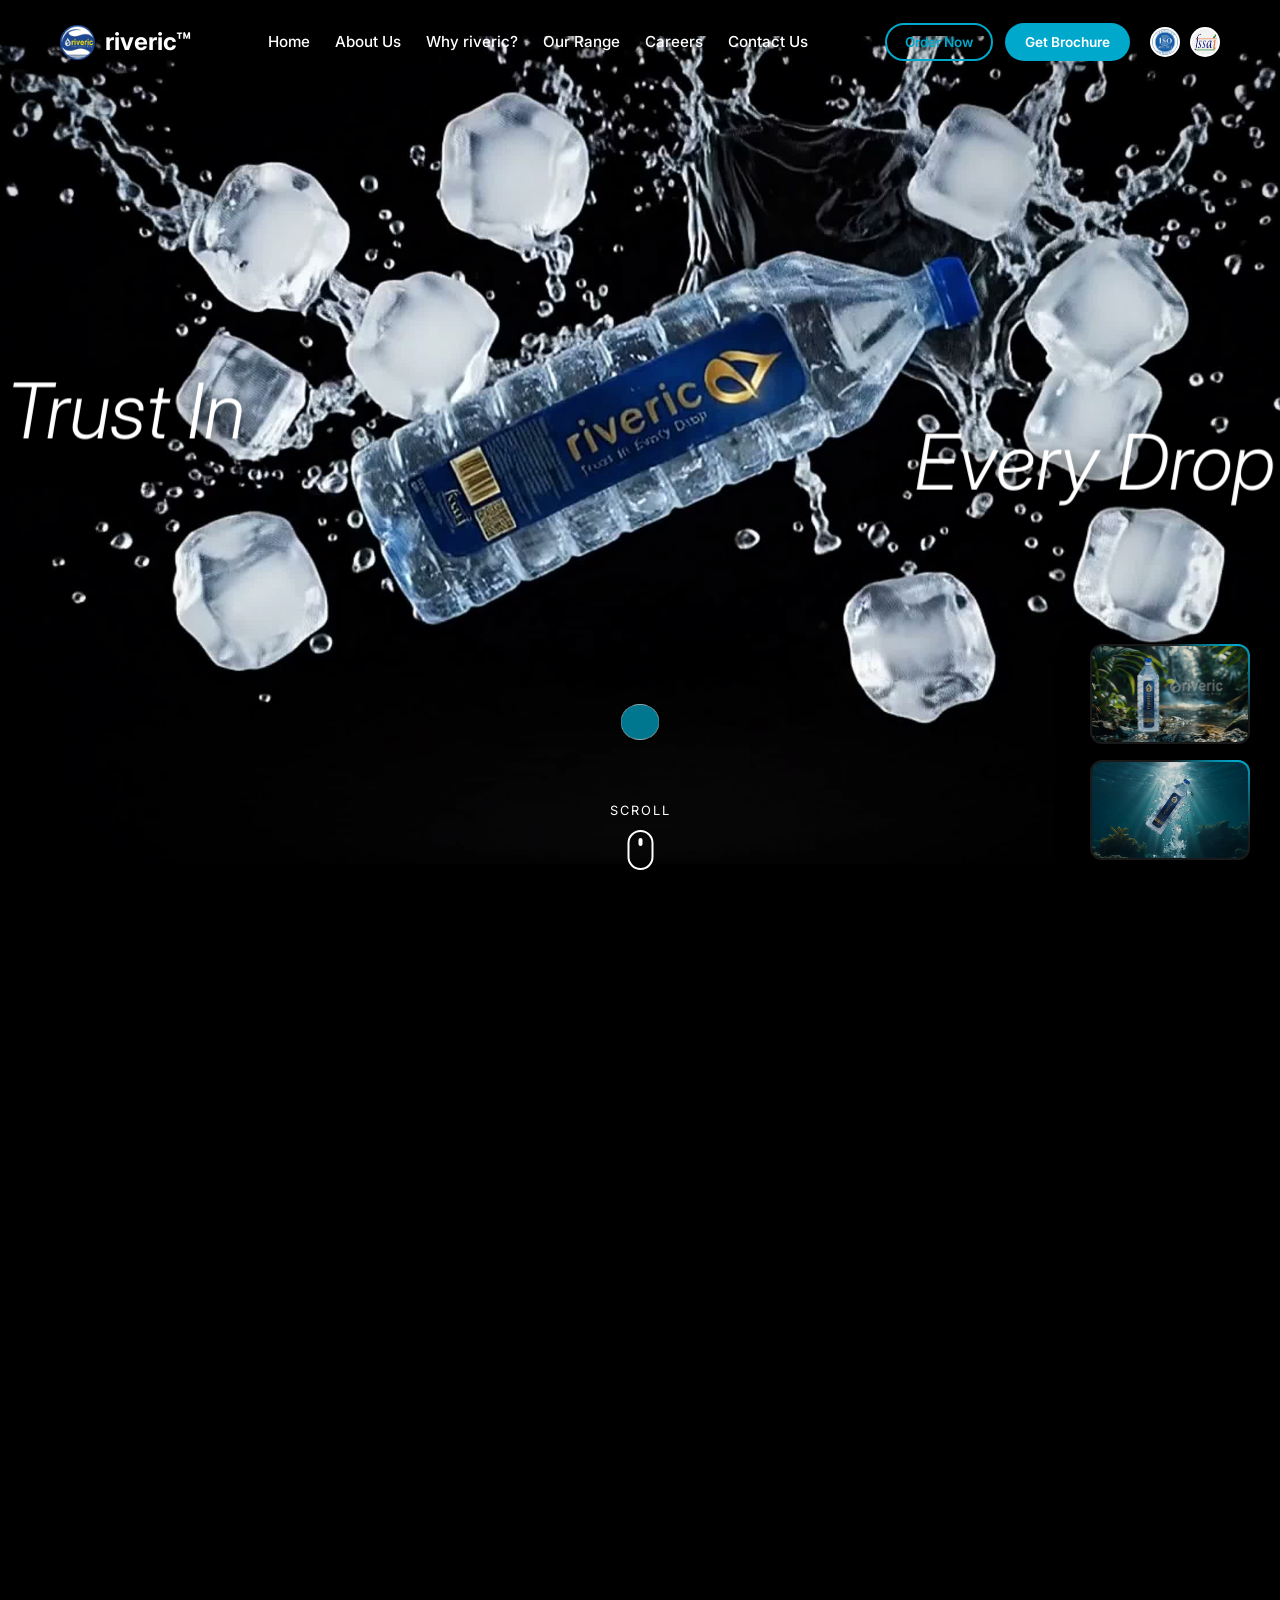
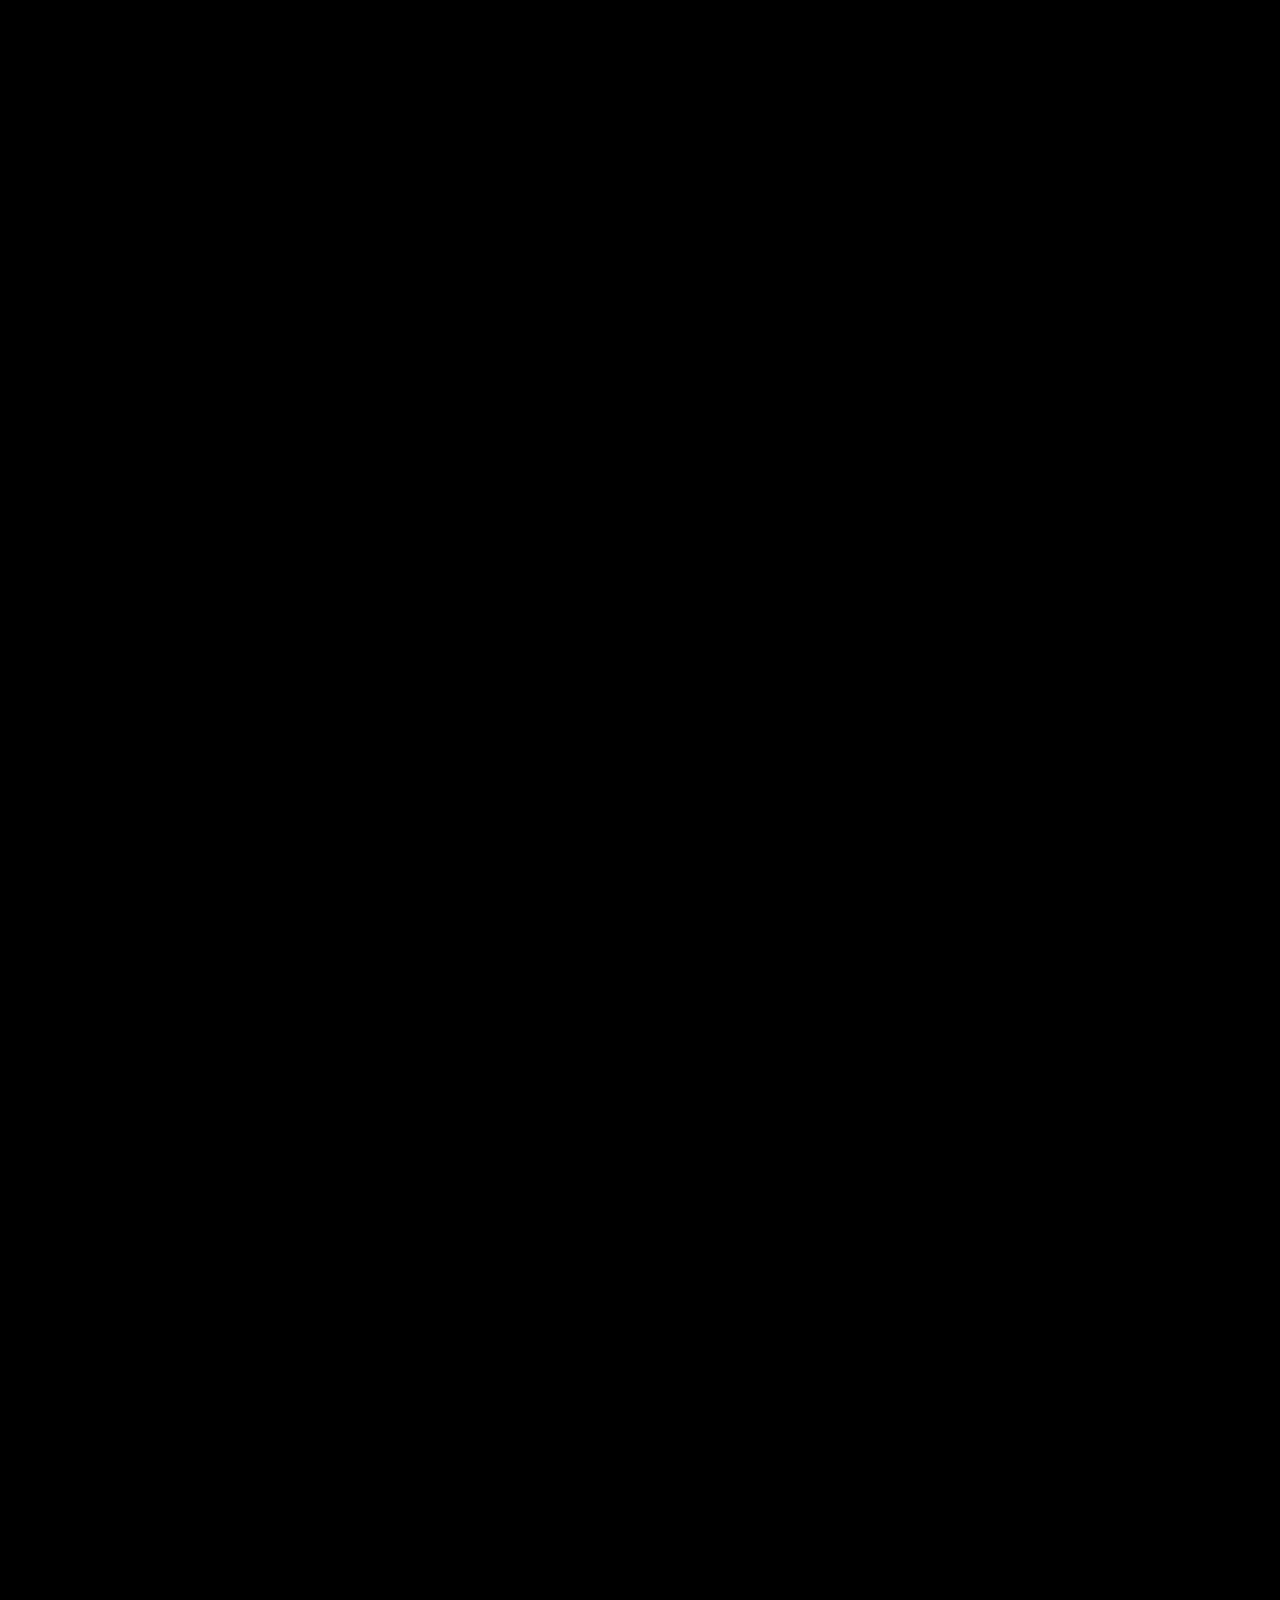
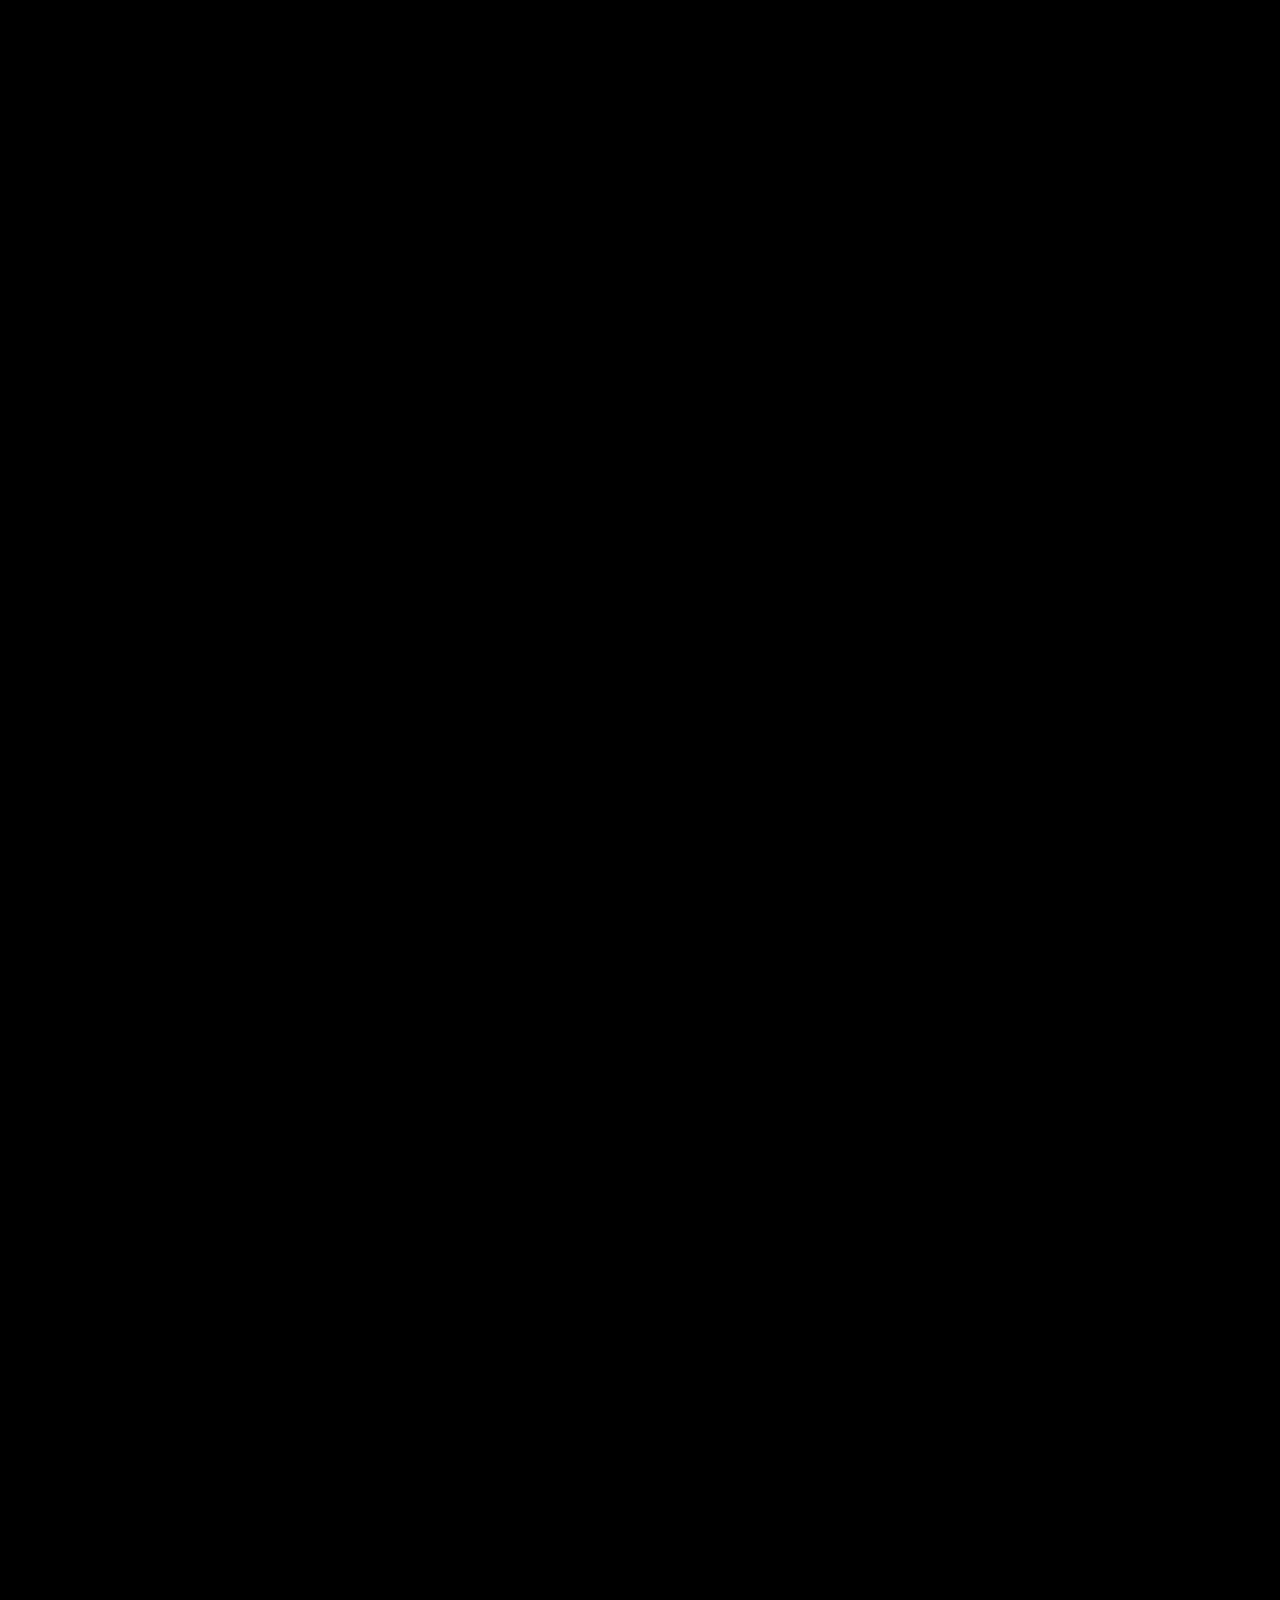
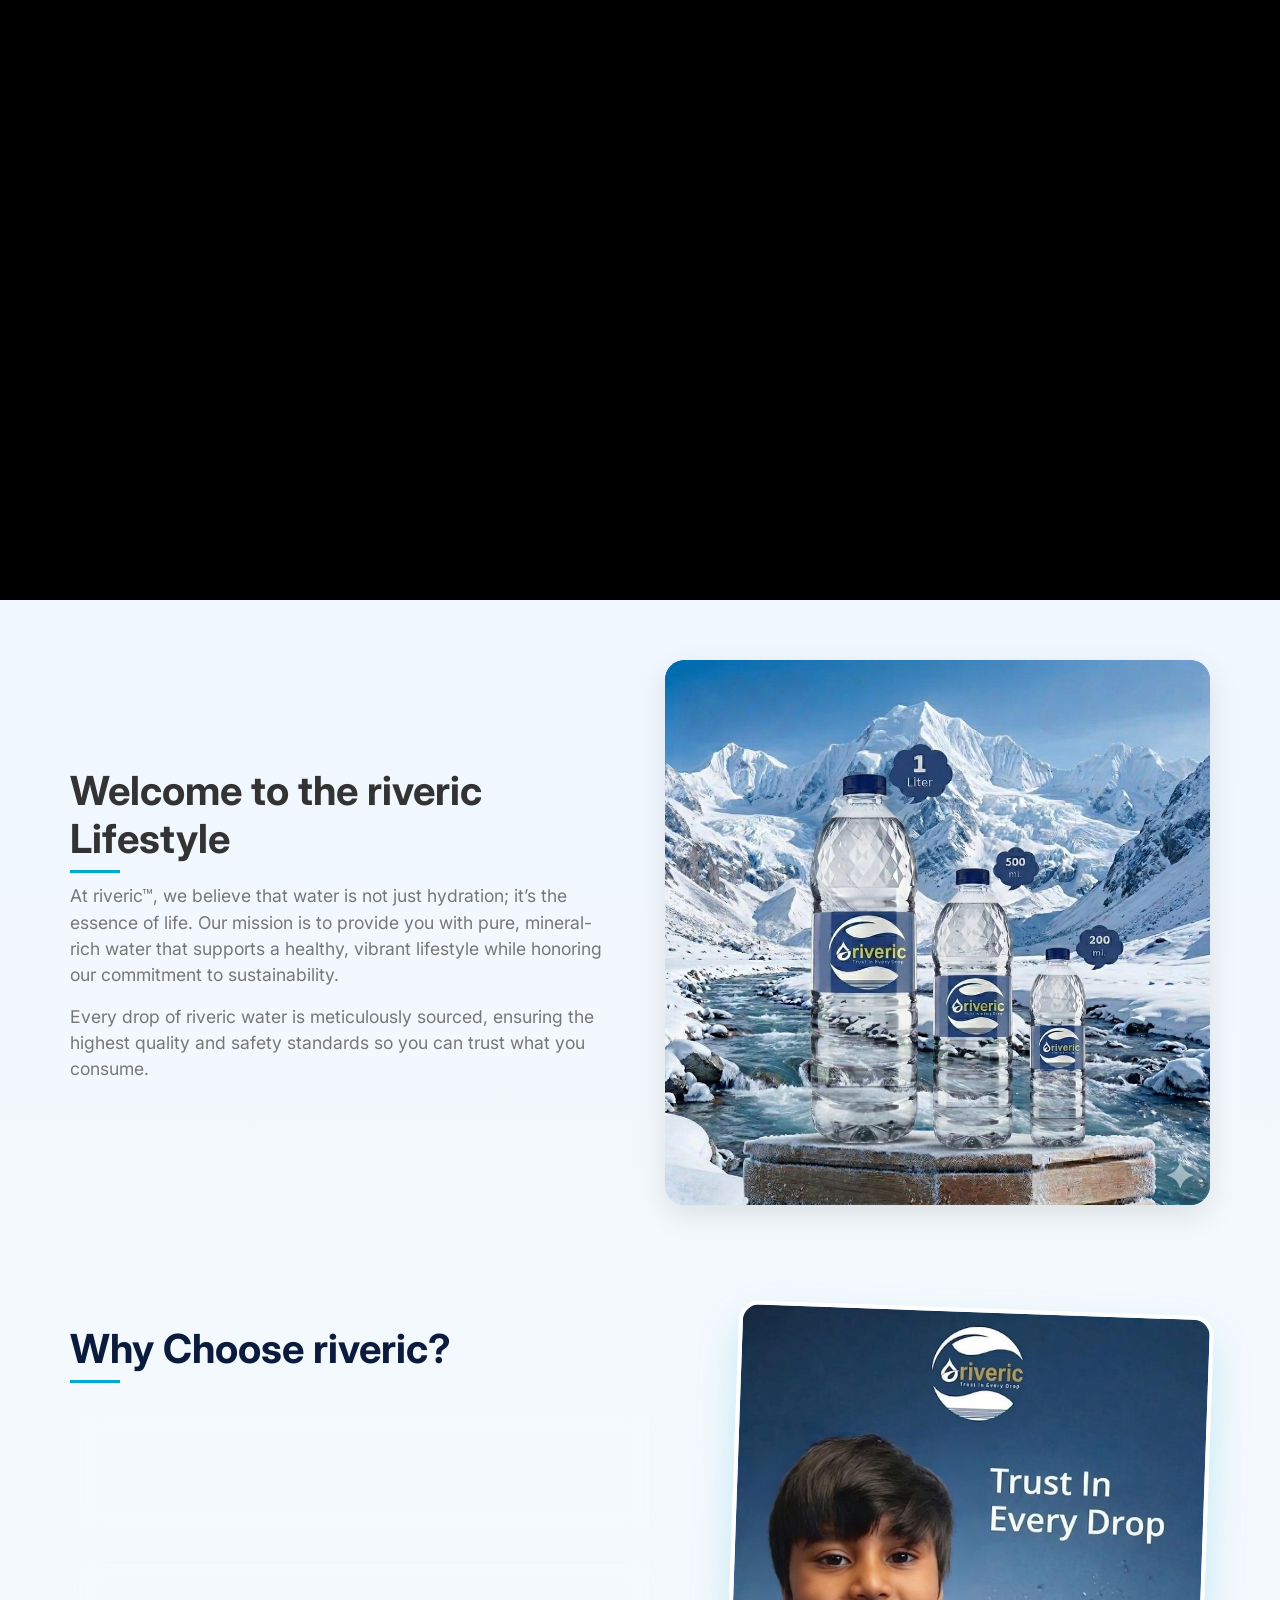
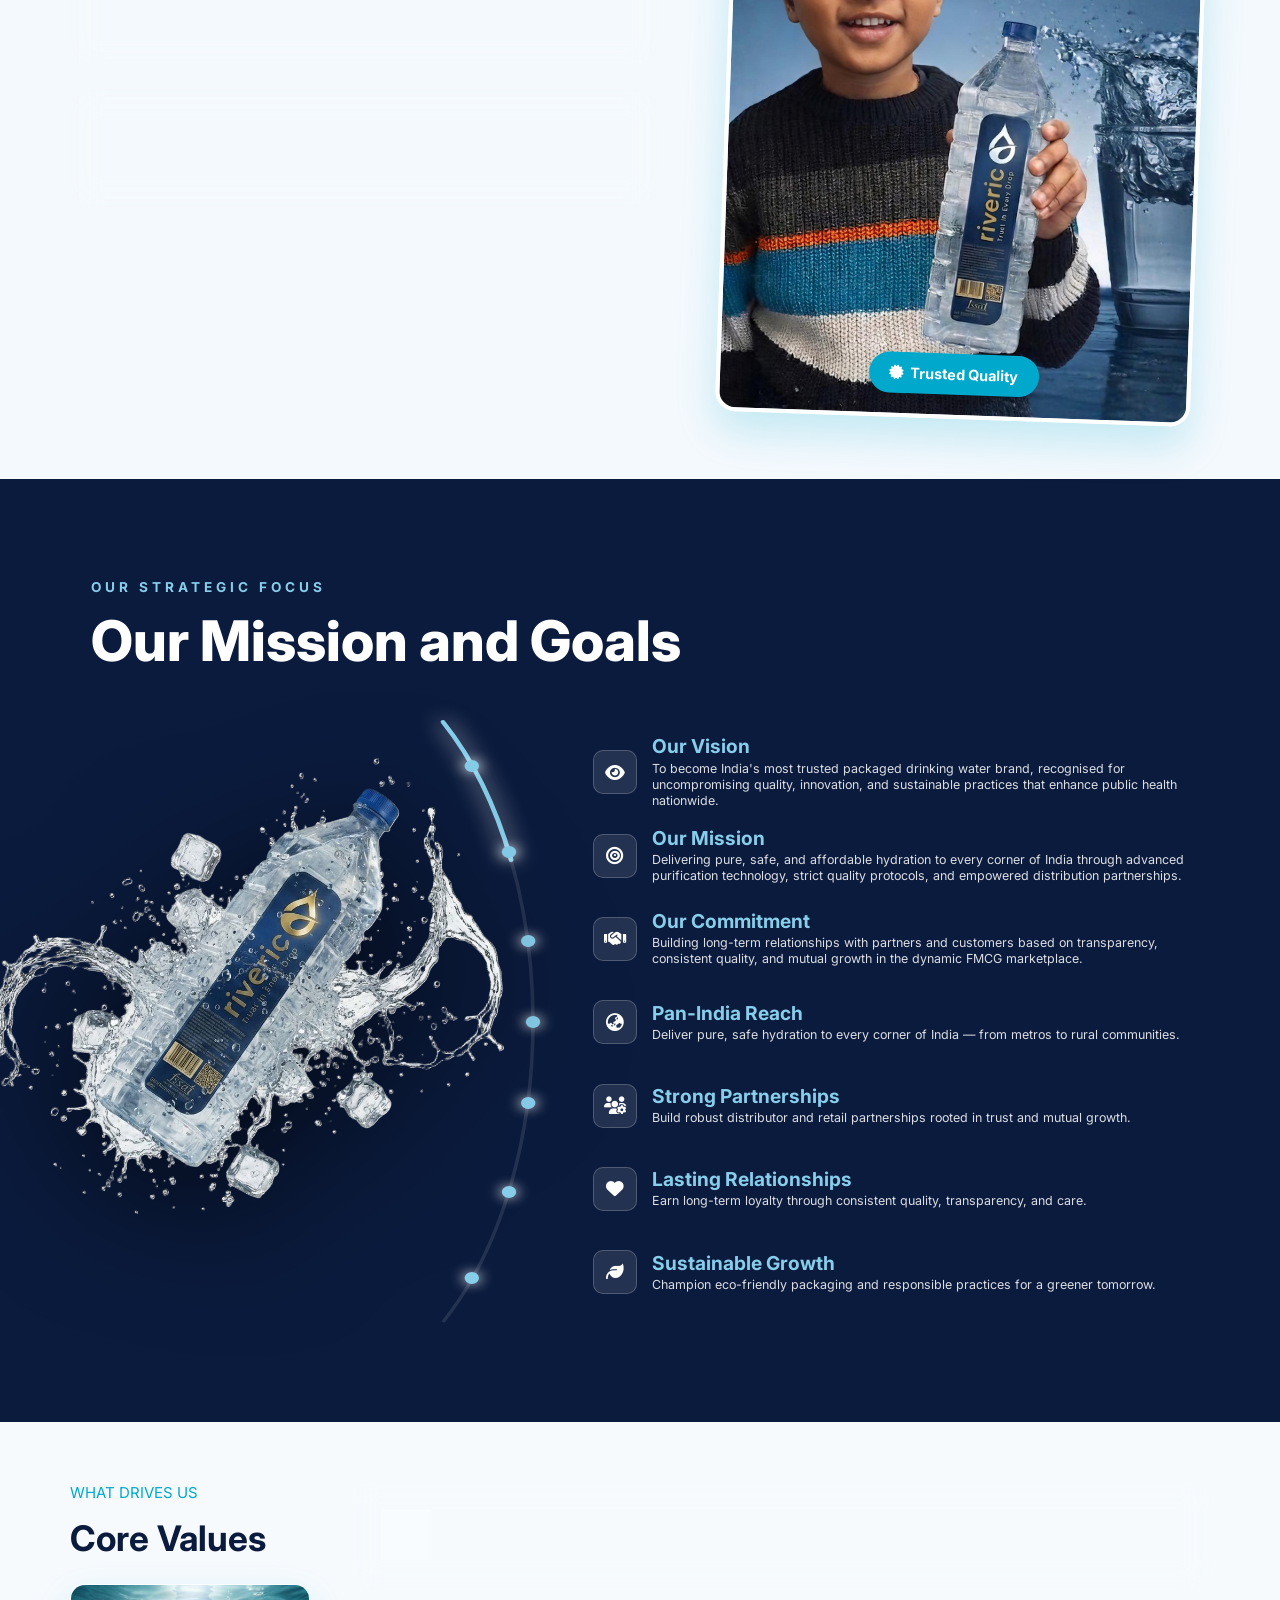
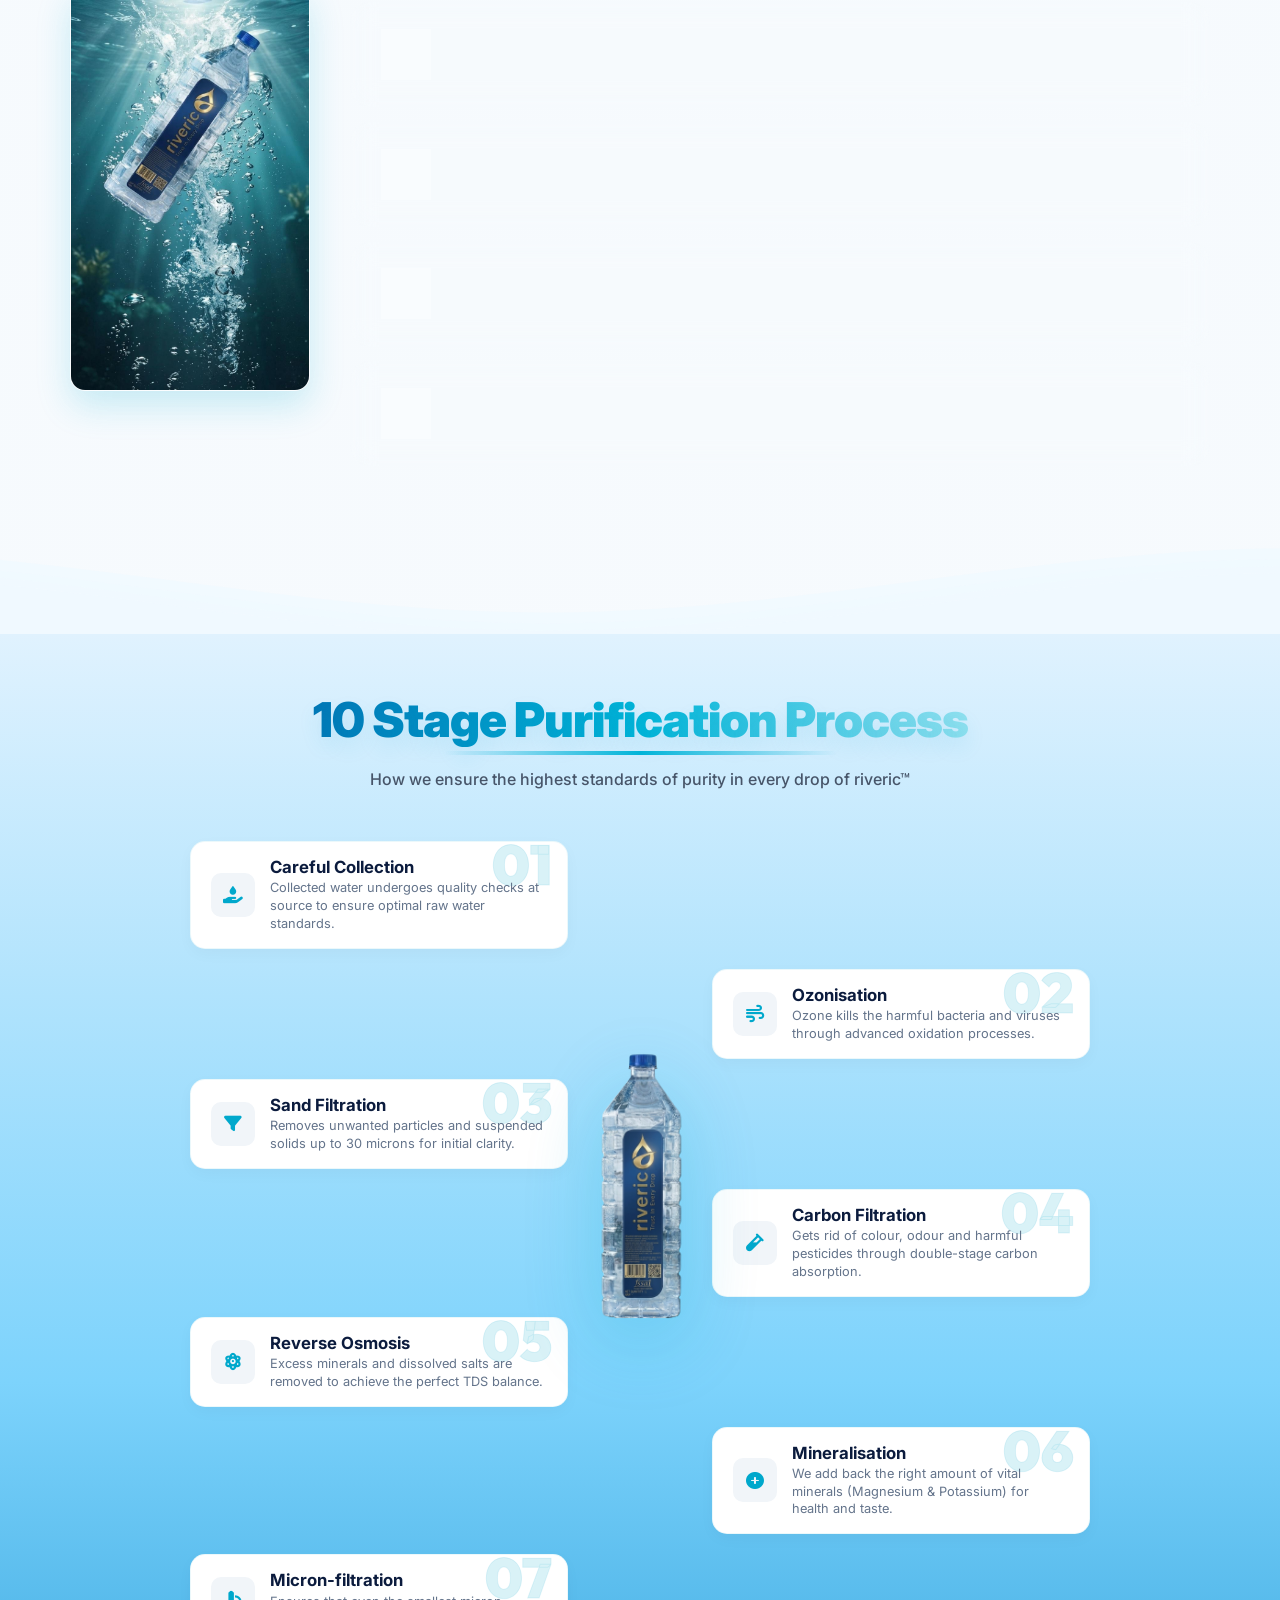
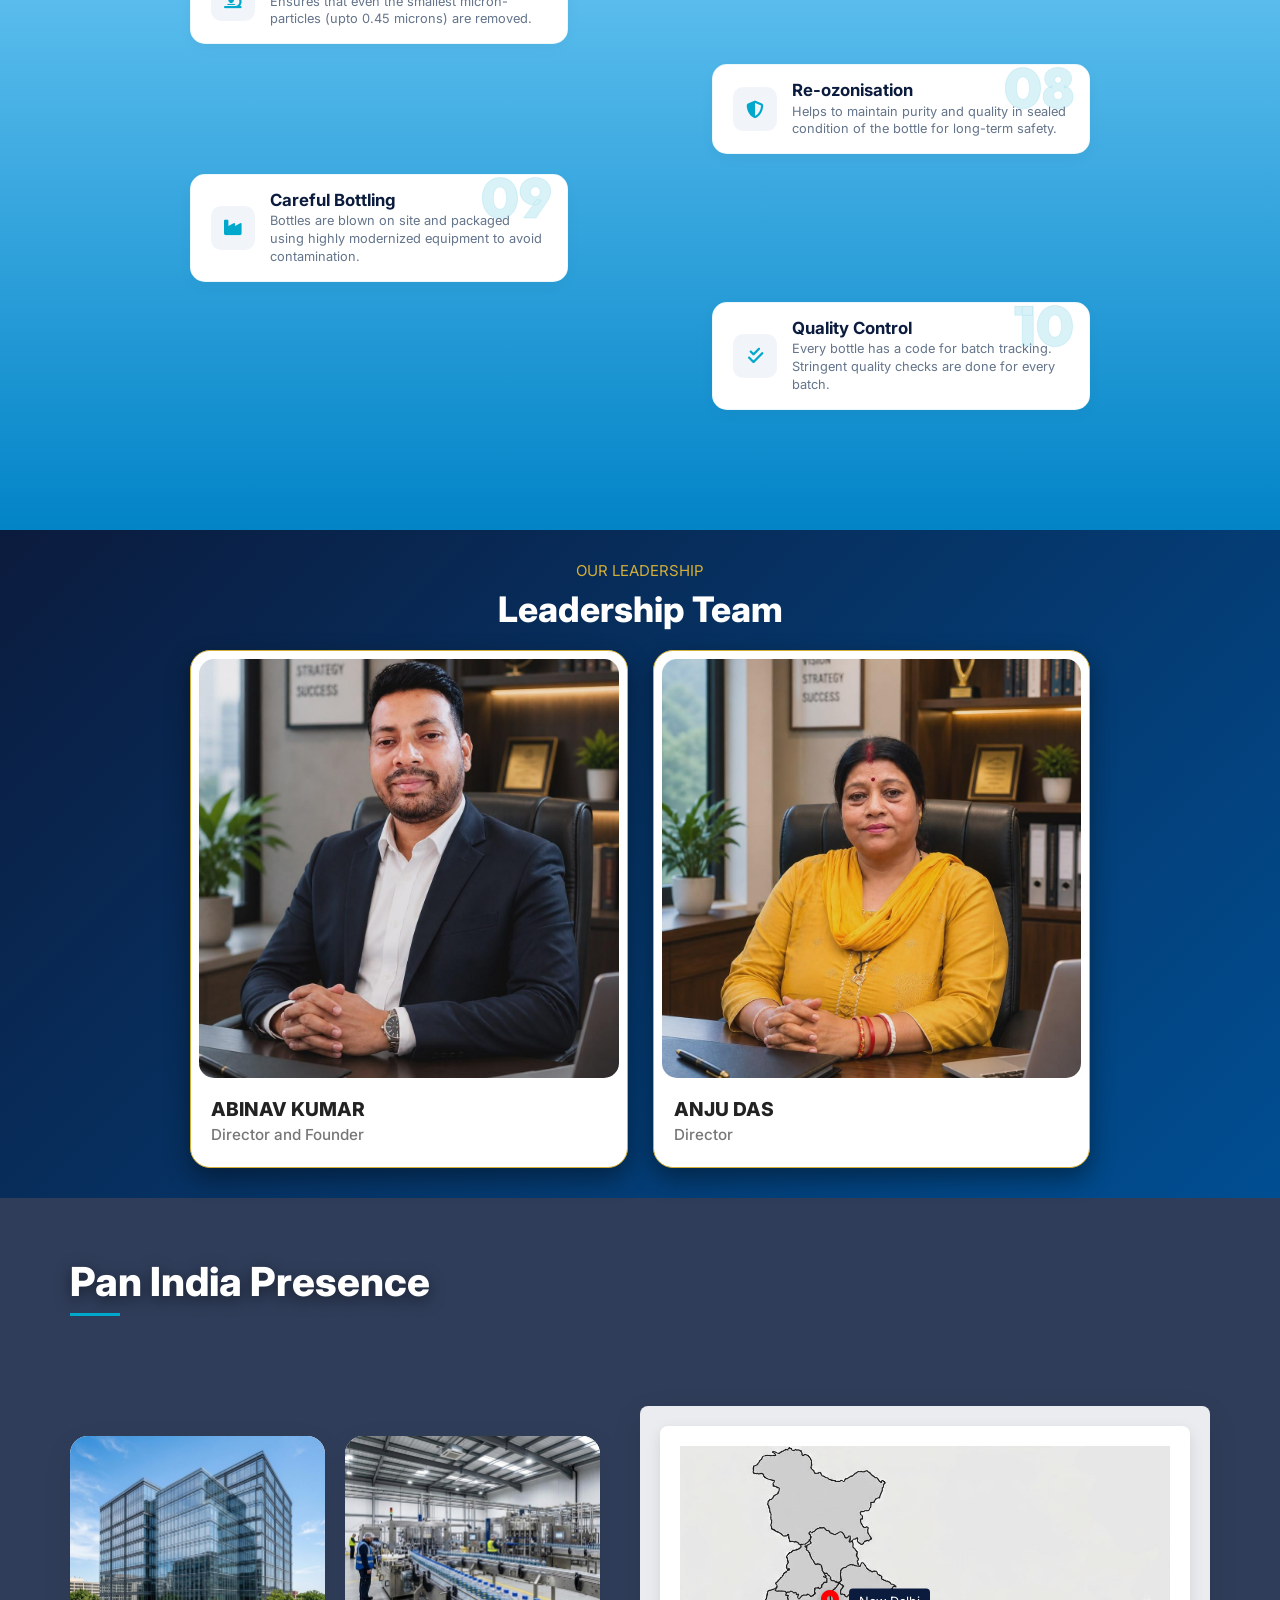
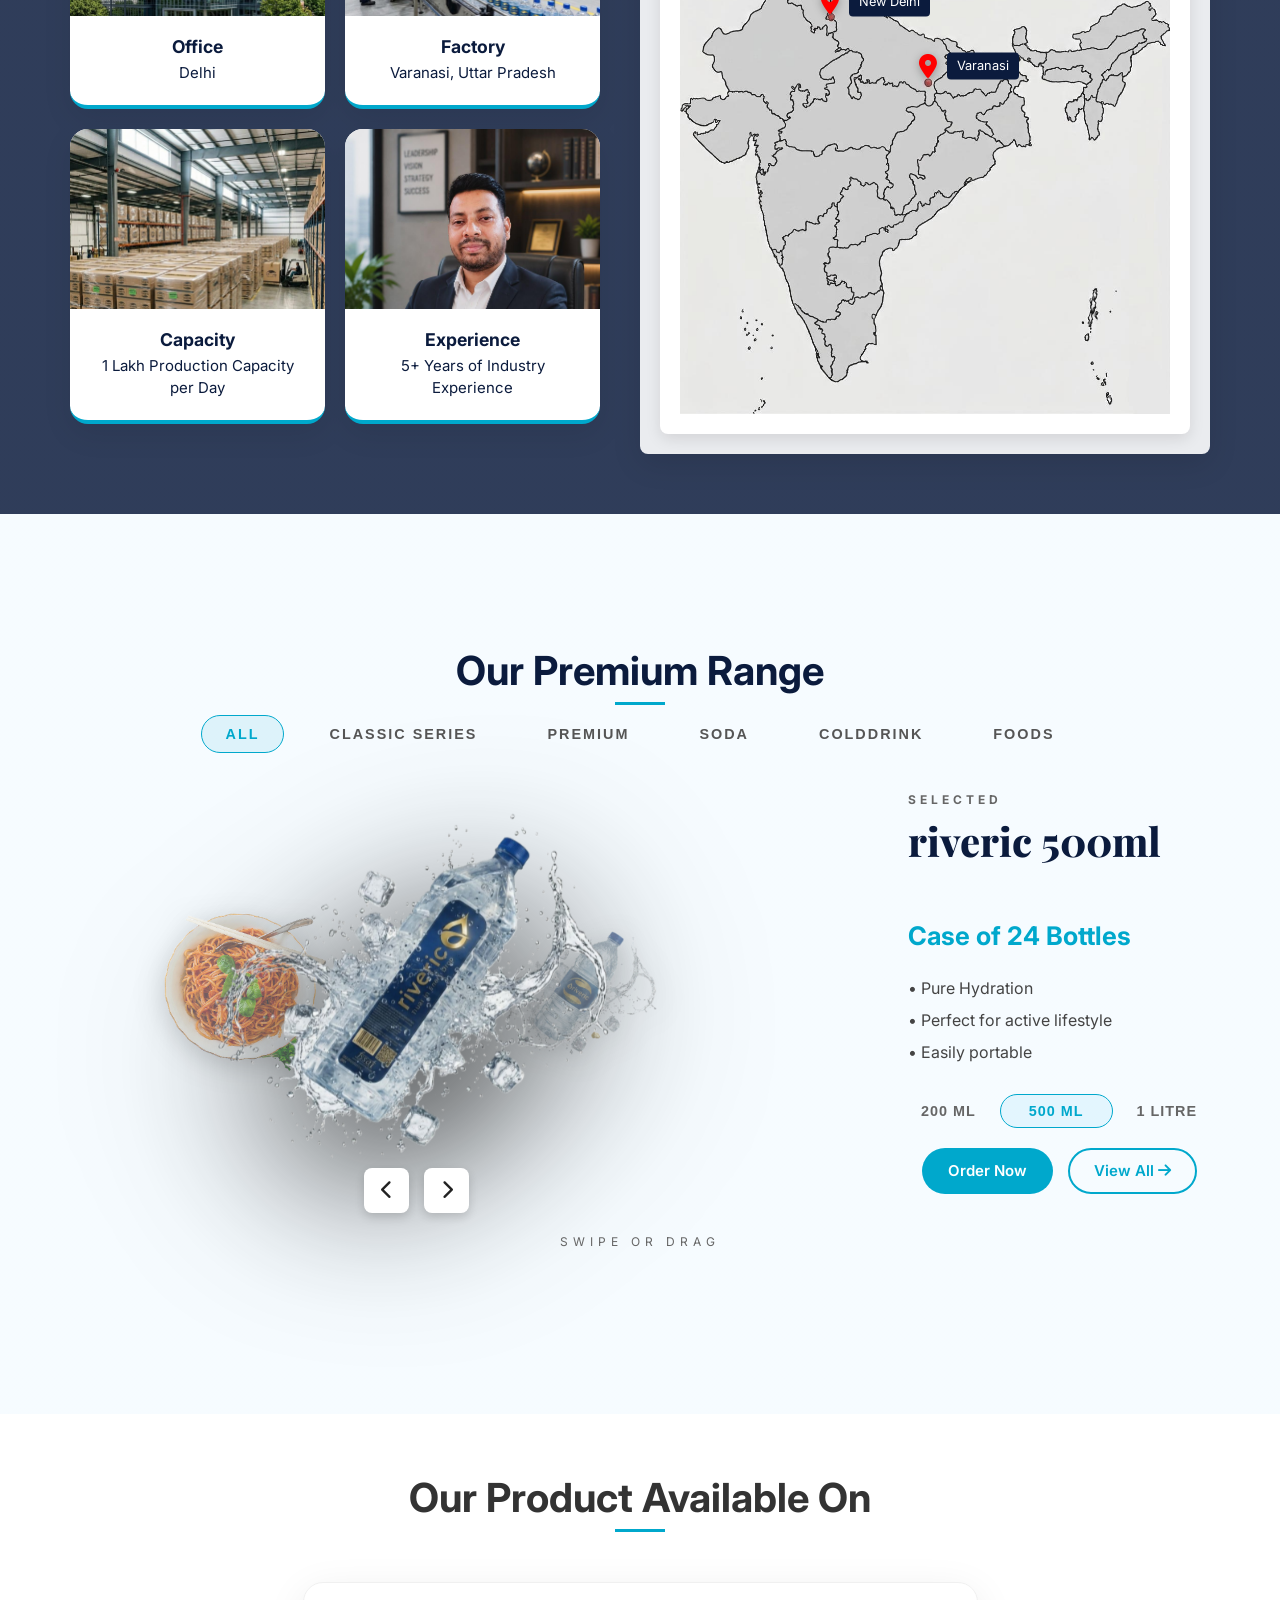
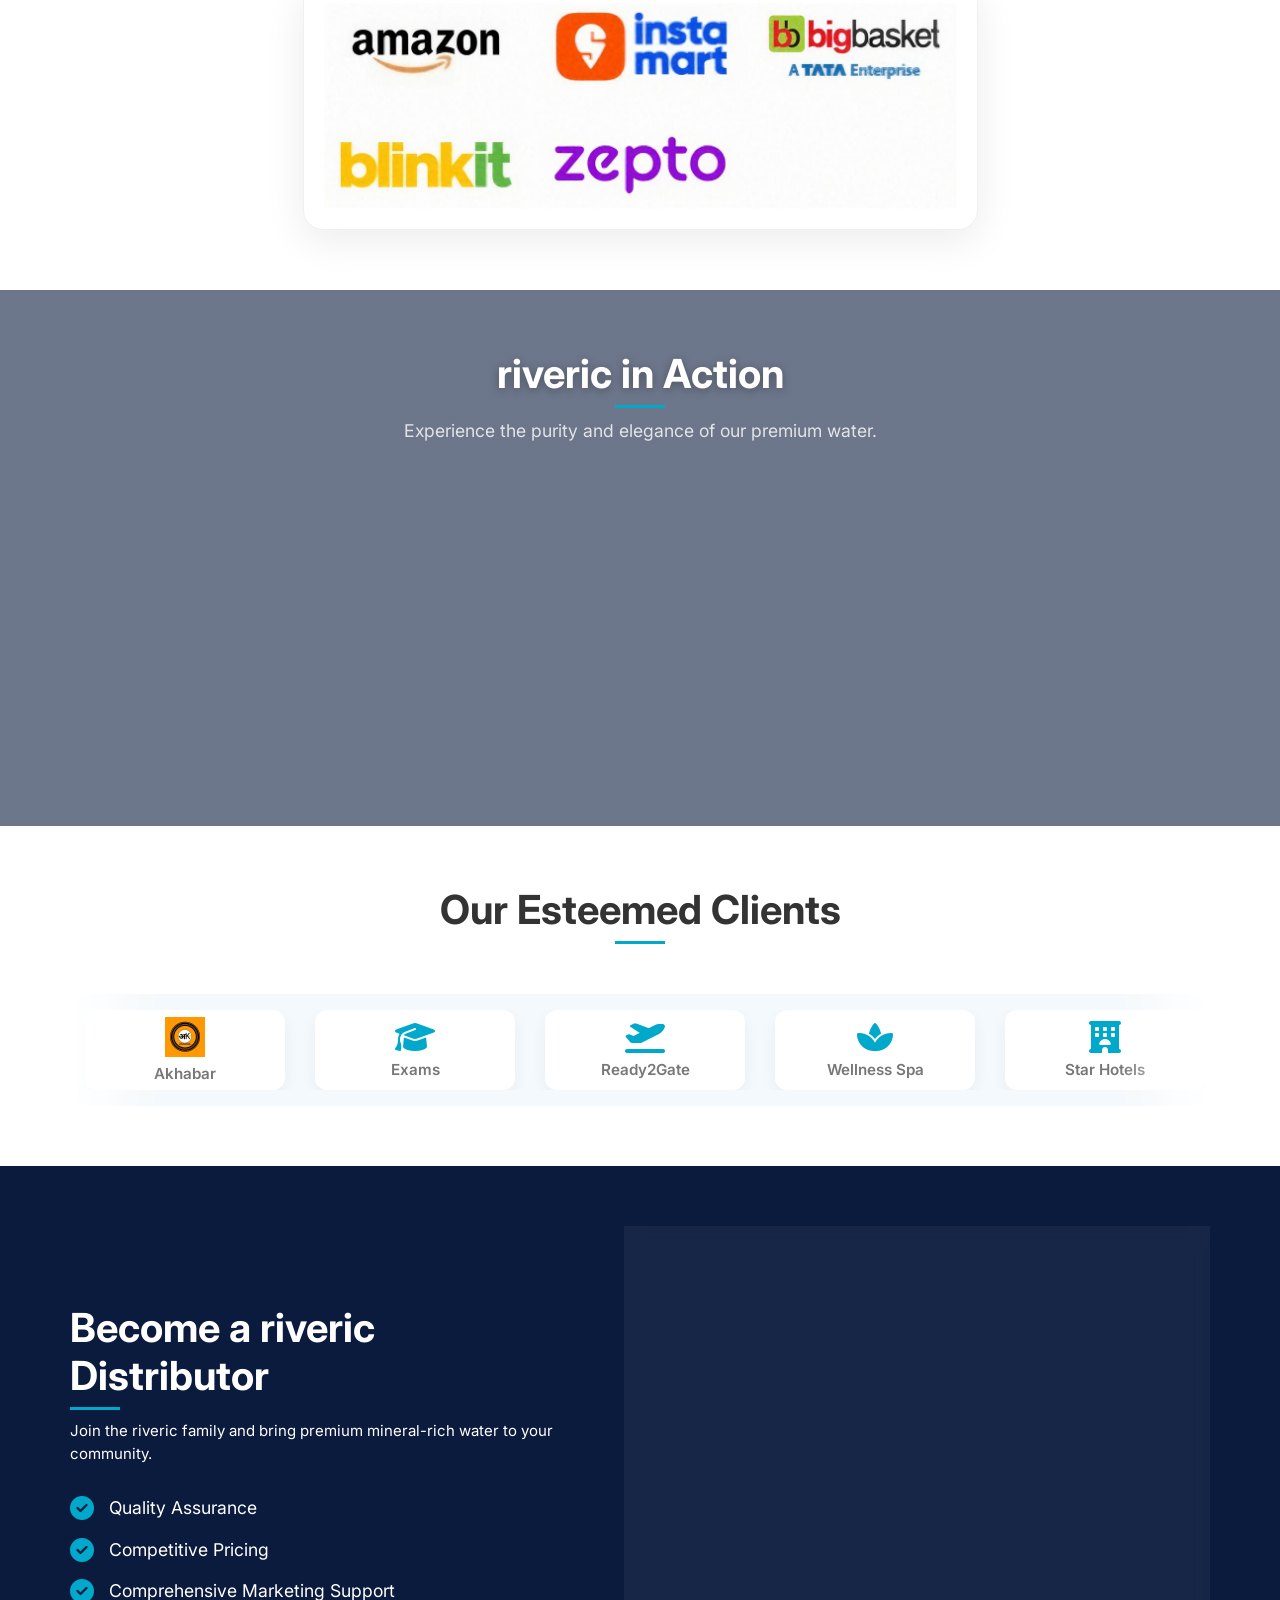
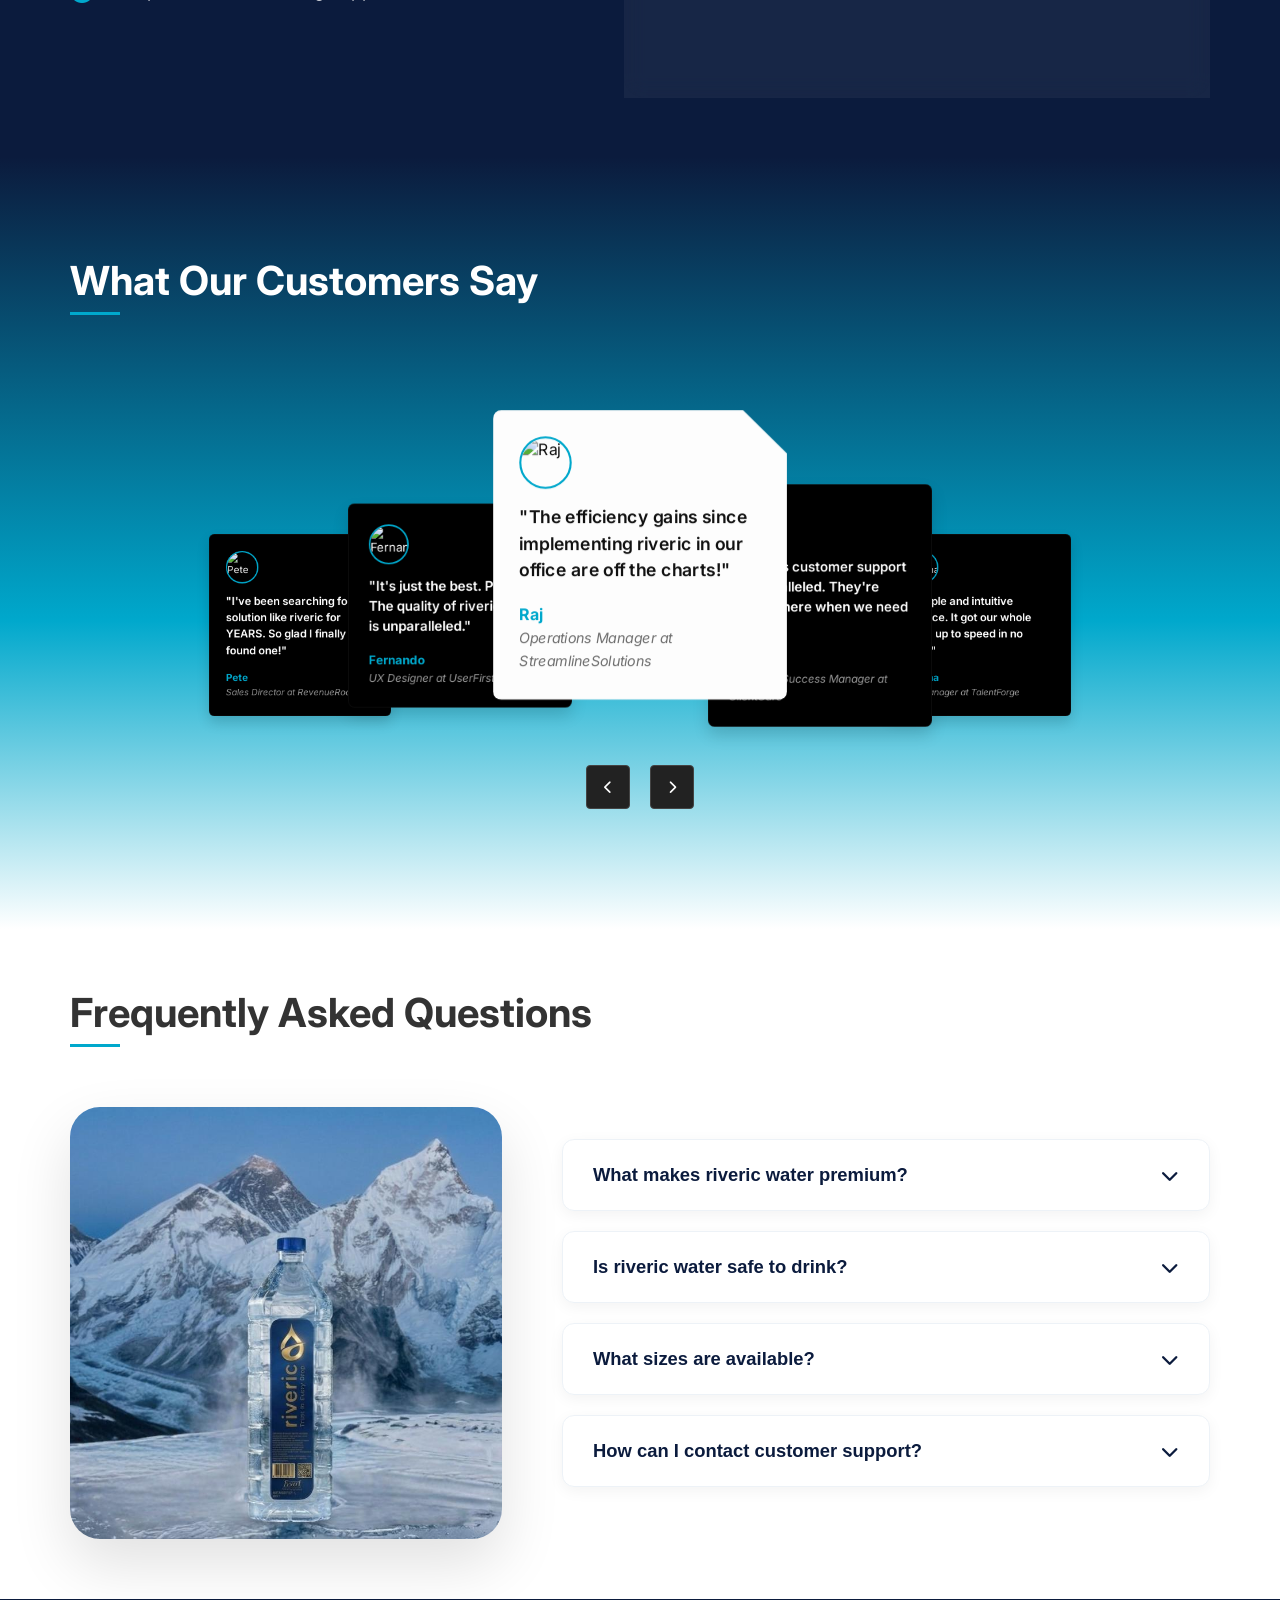
==== commit 9384ad32: "Add files via upload" ====
--- a/index.html
+++ b/index.html
@@ -13,7 +13,7 @@
     <meta property="og:site_name" content="riveric">
     <meta property="og:title" content="riveric™ | Pure, Mineral-Rich Packaged Drinking Water">
     <meta property="og:description" content="riveric™: Pure, Mineral-Rich Water for a Healthier You. Discover our premium water sourced for purity and sustainability.">
-    <meta property="og:image" content="https://www.riveric.in/bottle_bg3_removed.png">
+    <meta property="og:image" content="https://www.riveric.in/BANNER.jpeg">
     <meta property="og:url" content="https://www.riveric.in/">
     <meta property="og:type" content="website">
     
@@ -21,7 +21,7 @@
     <meta name="twitter:card" content="summary_large_image">
     <meta name="twitter:title" content="riveric™ | Pure, Mineral-Rich Packaged Drinking Water">
     <meta name="twitter:description" content="riveric™: Pure, Mineral-Rich Water for a Healthier You. Discover our premium water sourced for purity and sustainability.">
-    <meta name="twitter:image" content="https://www.riveric.in/bottle_bg3_removed.png">
+    <meta name="twitter:image" content="https://www.riveric.in/BANNER.jpeg">
 
     <!-- Favicon / Logo for Browser Tabs and Google Search -->
     <link rel="icon" type="image/png" sizes="192x192" href="favicon.png">
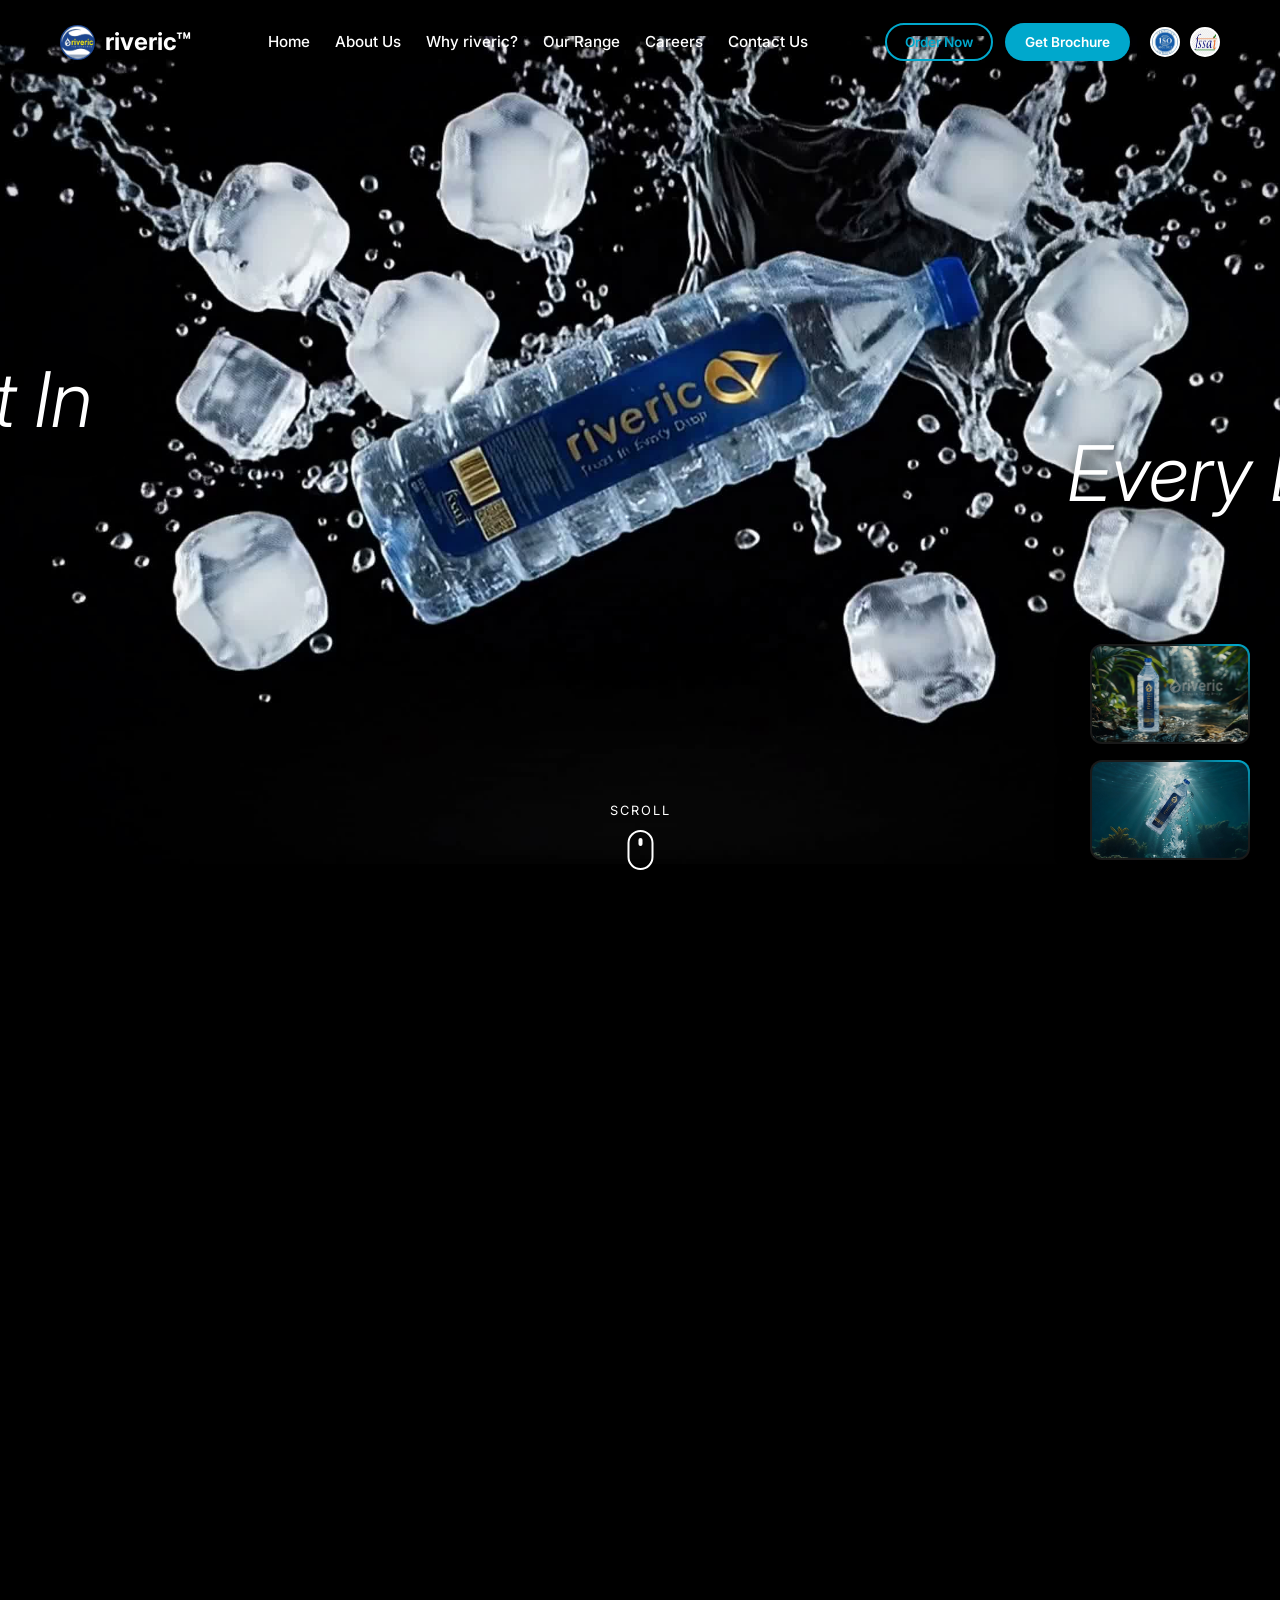
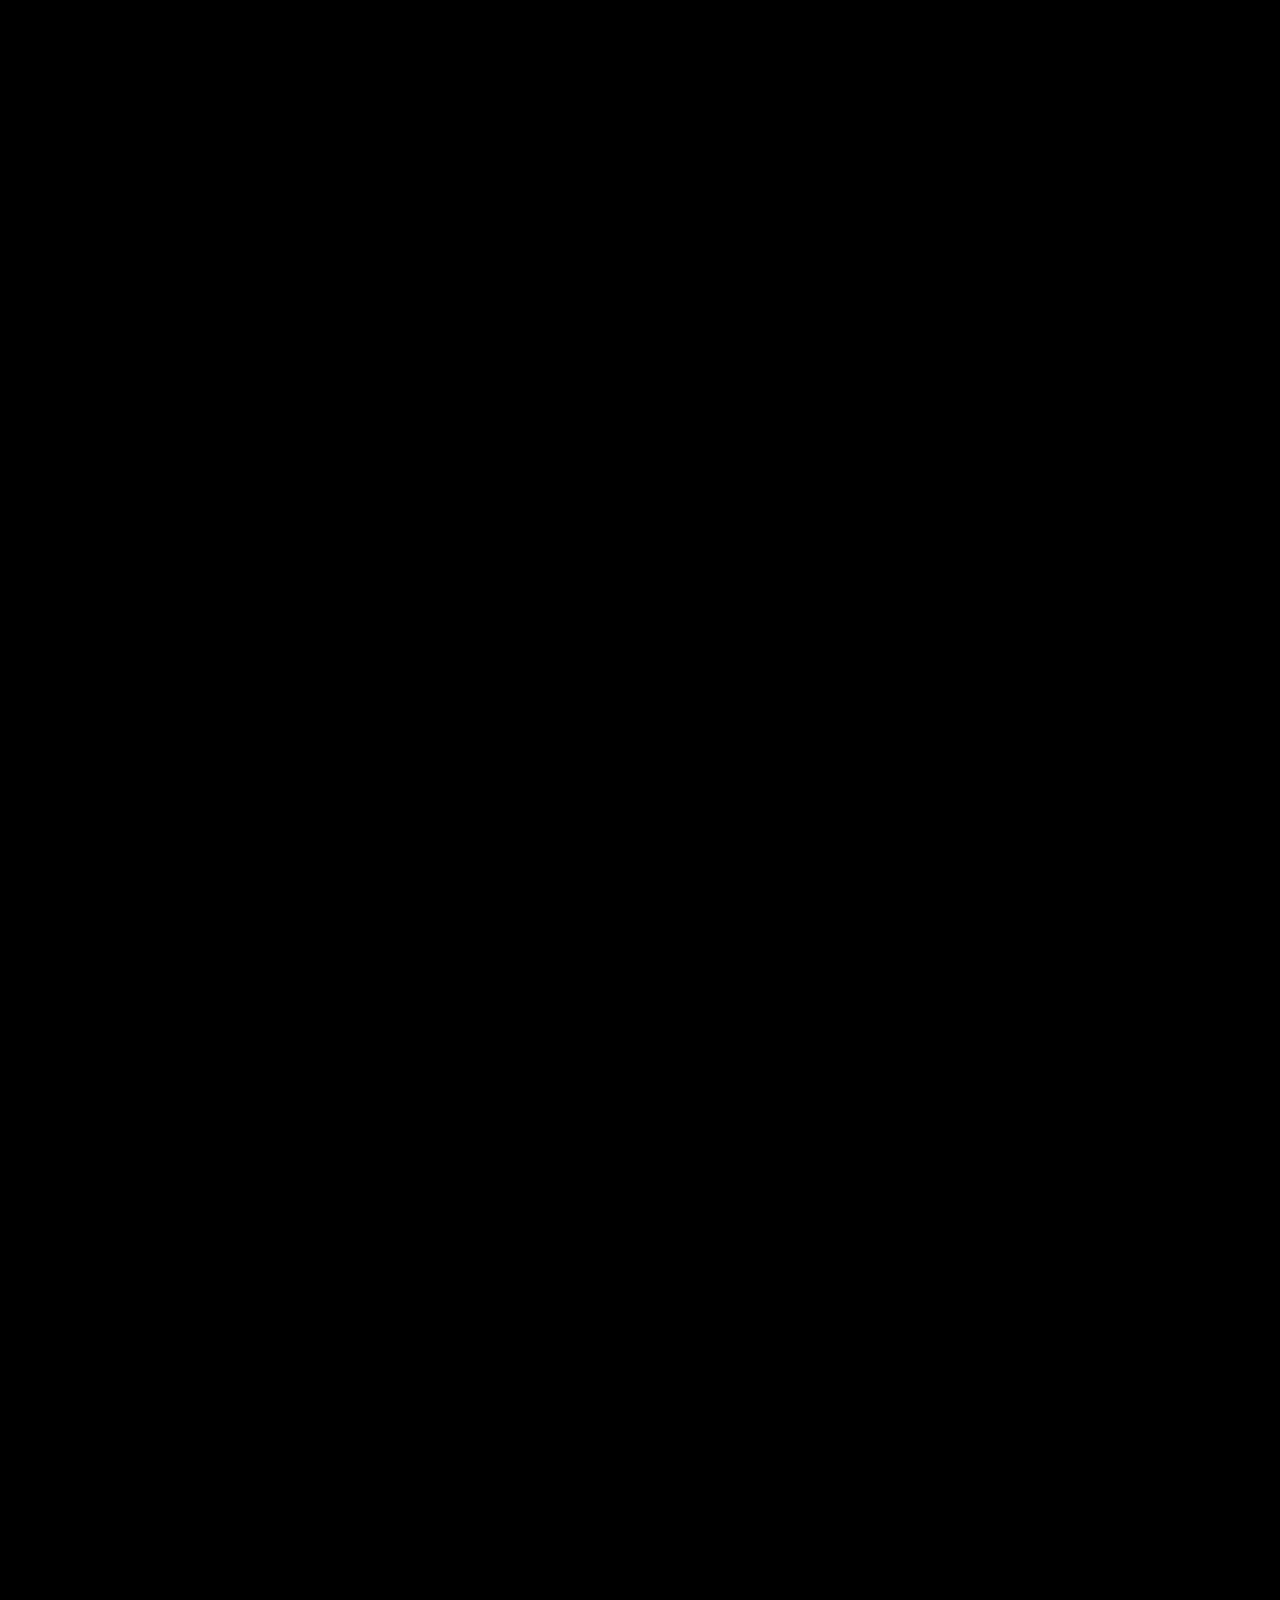
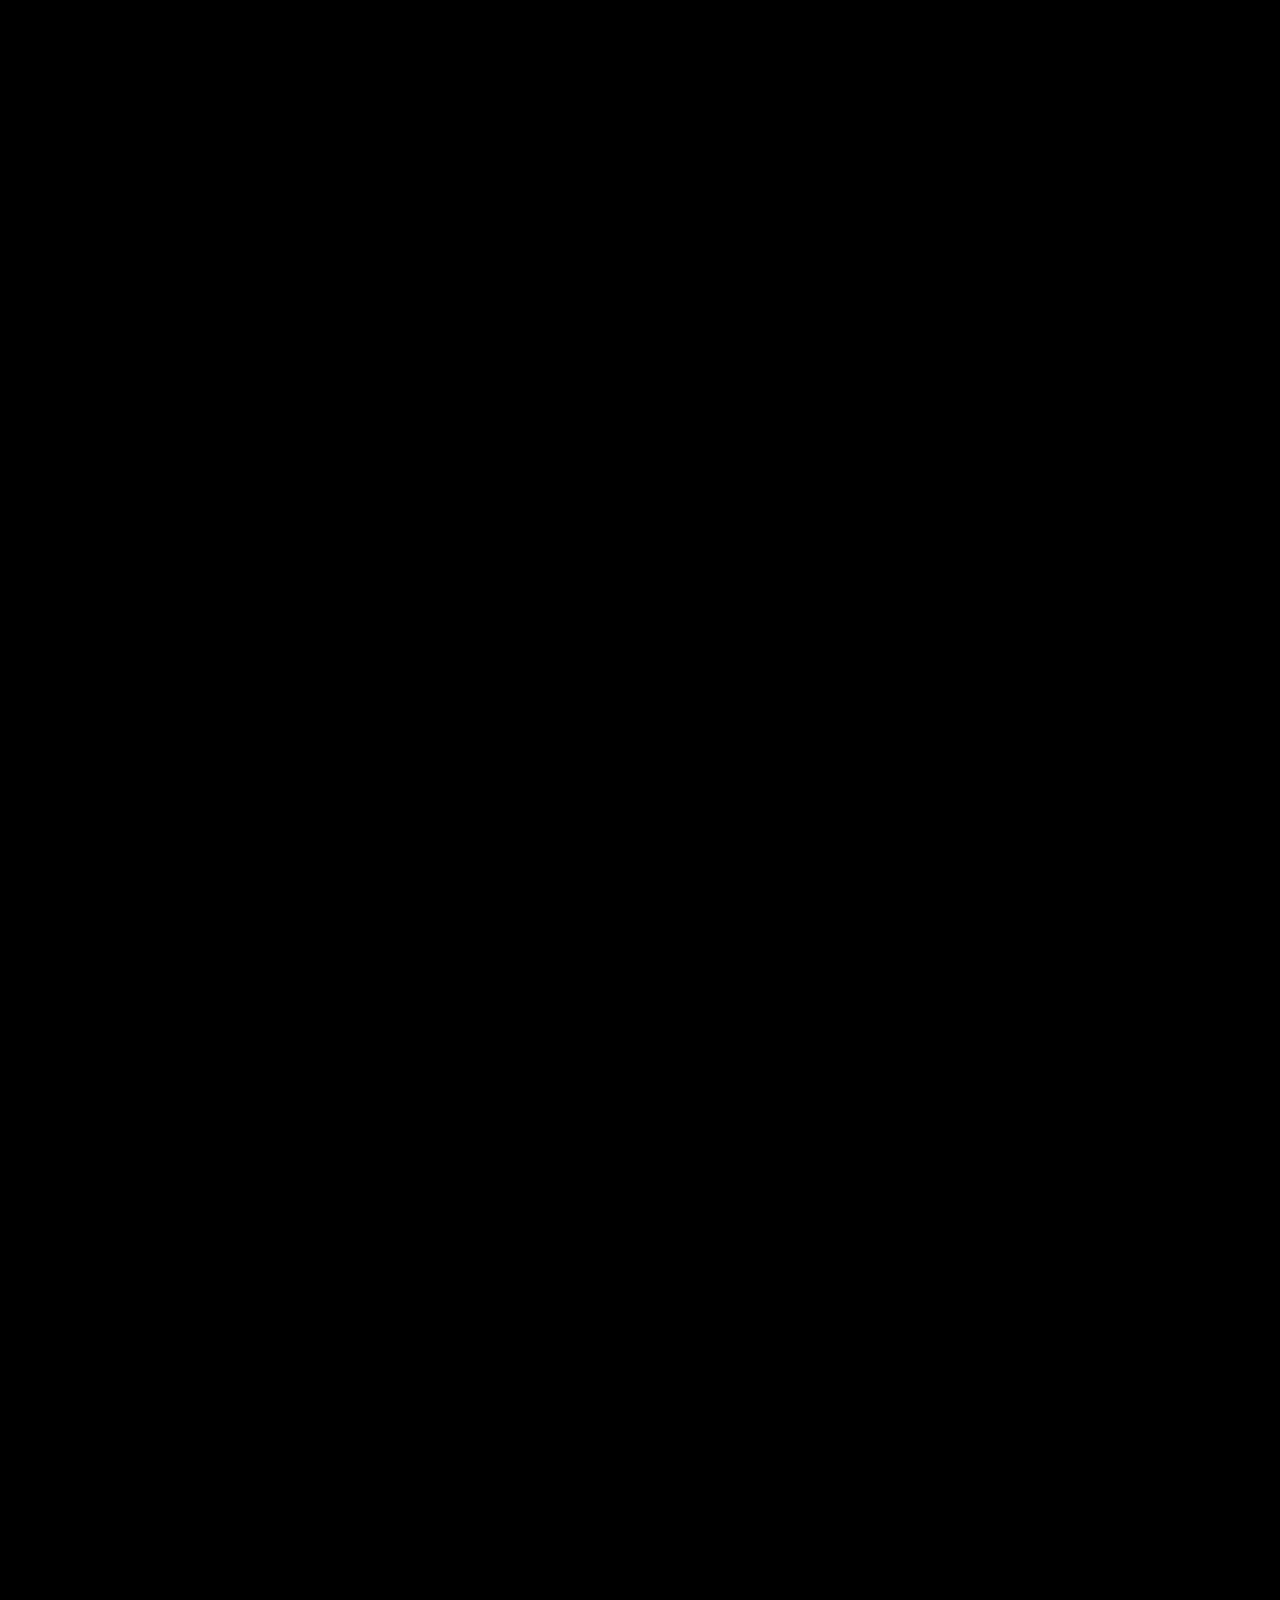
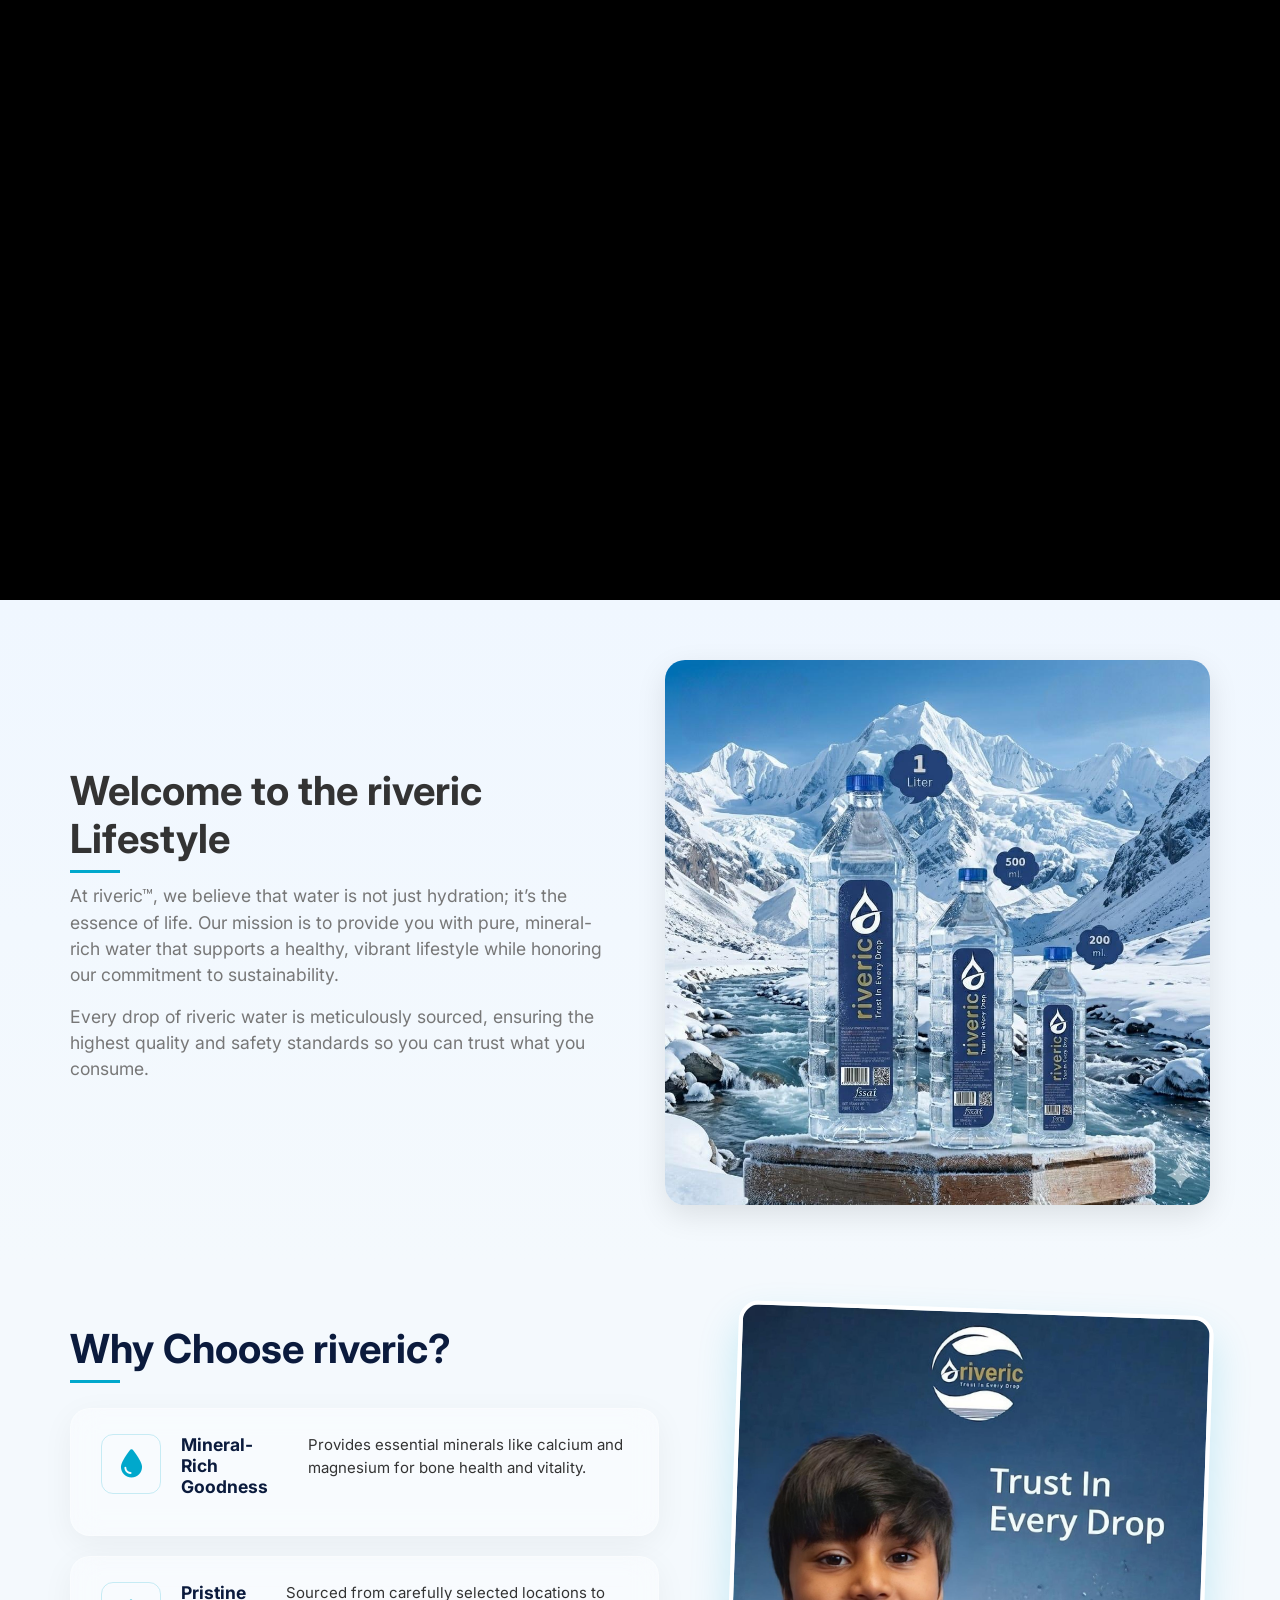
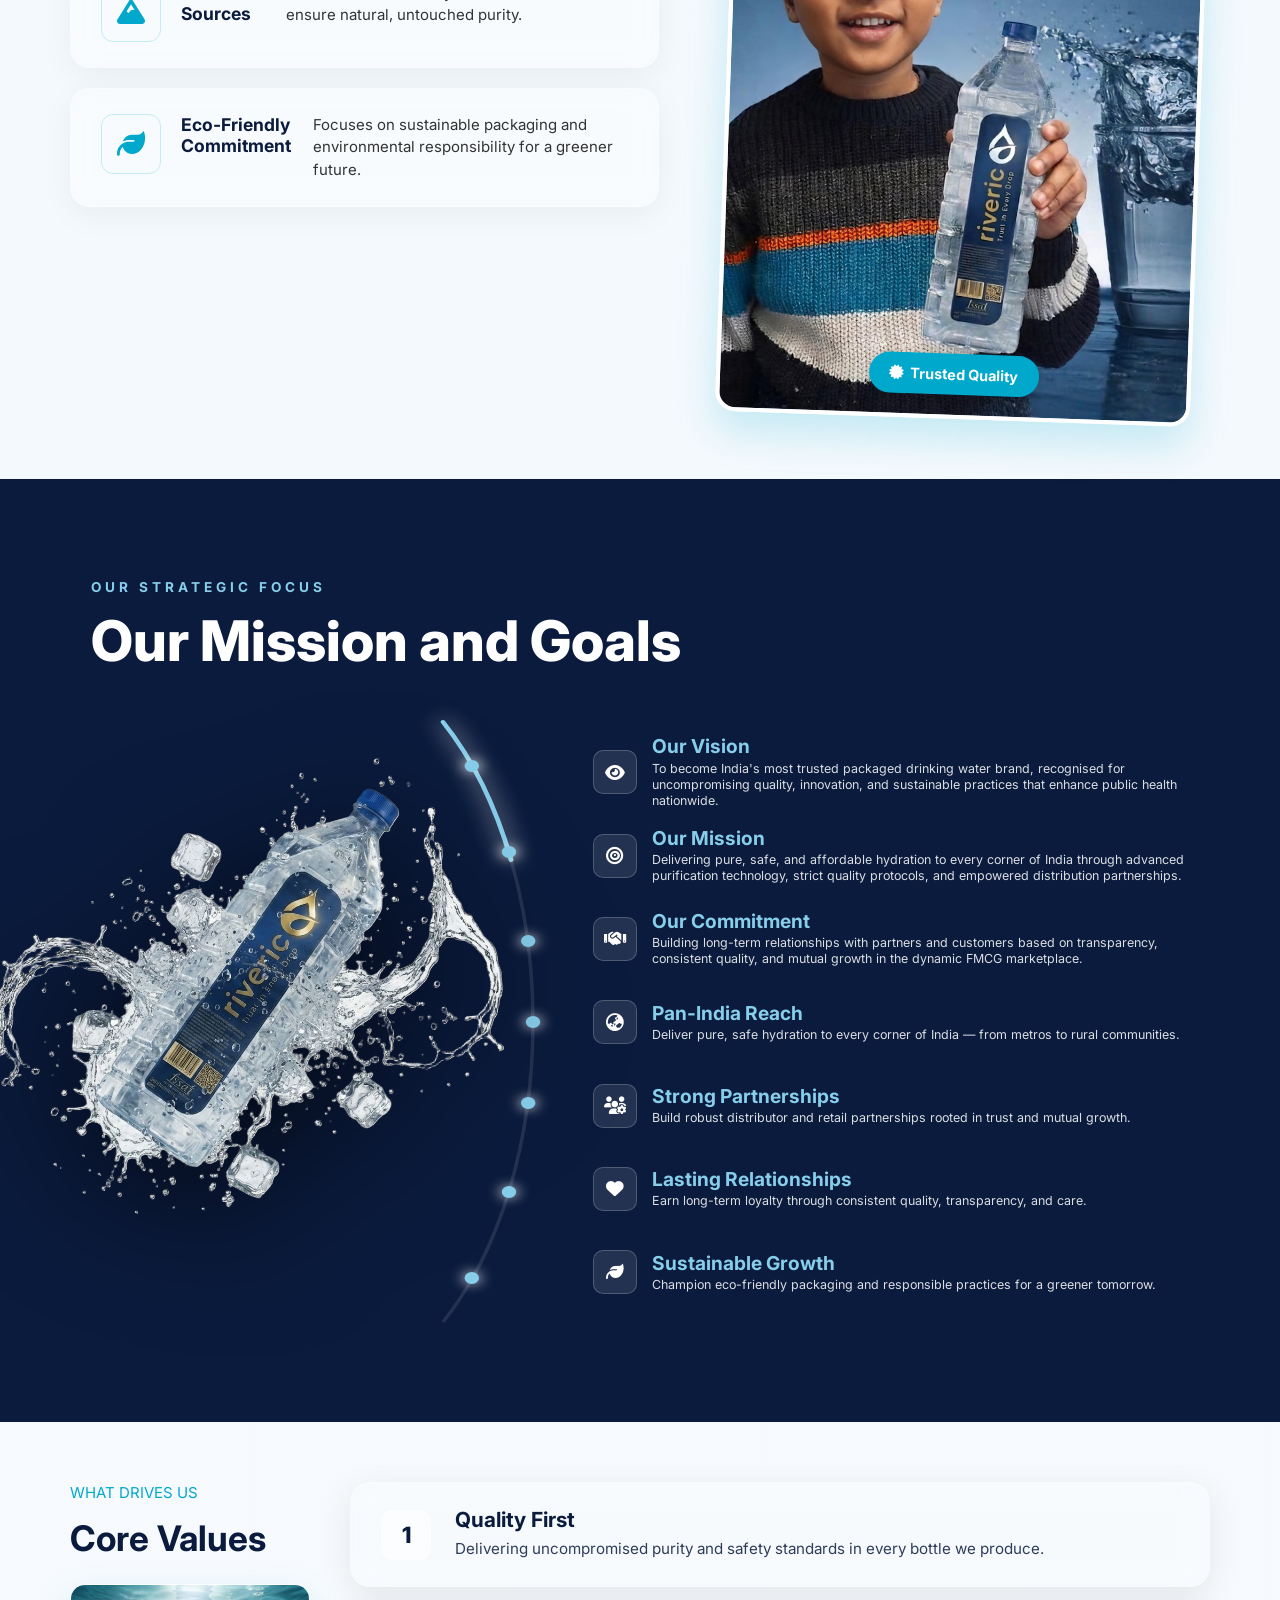
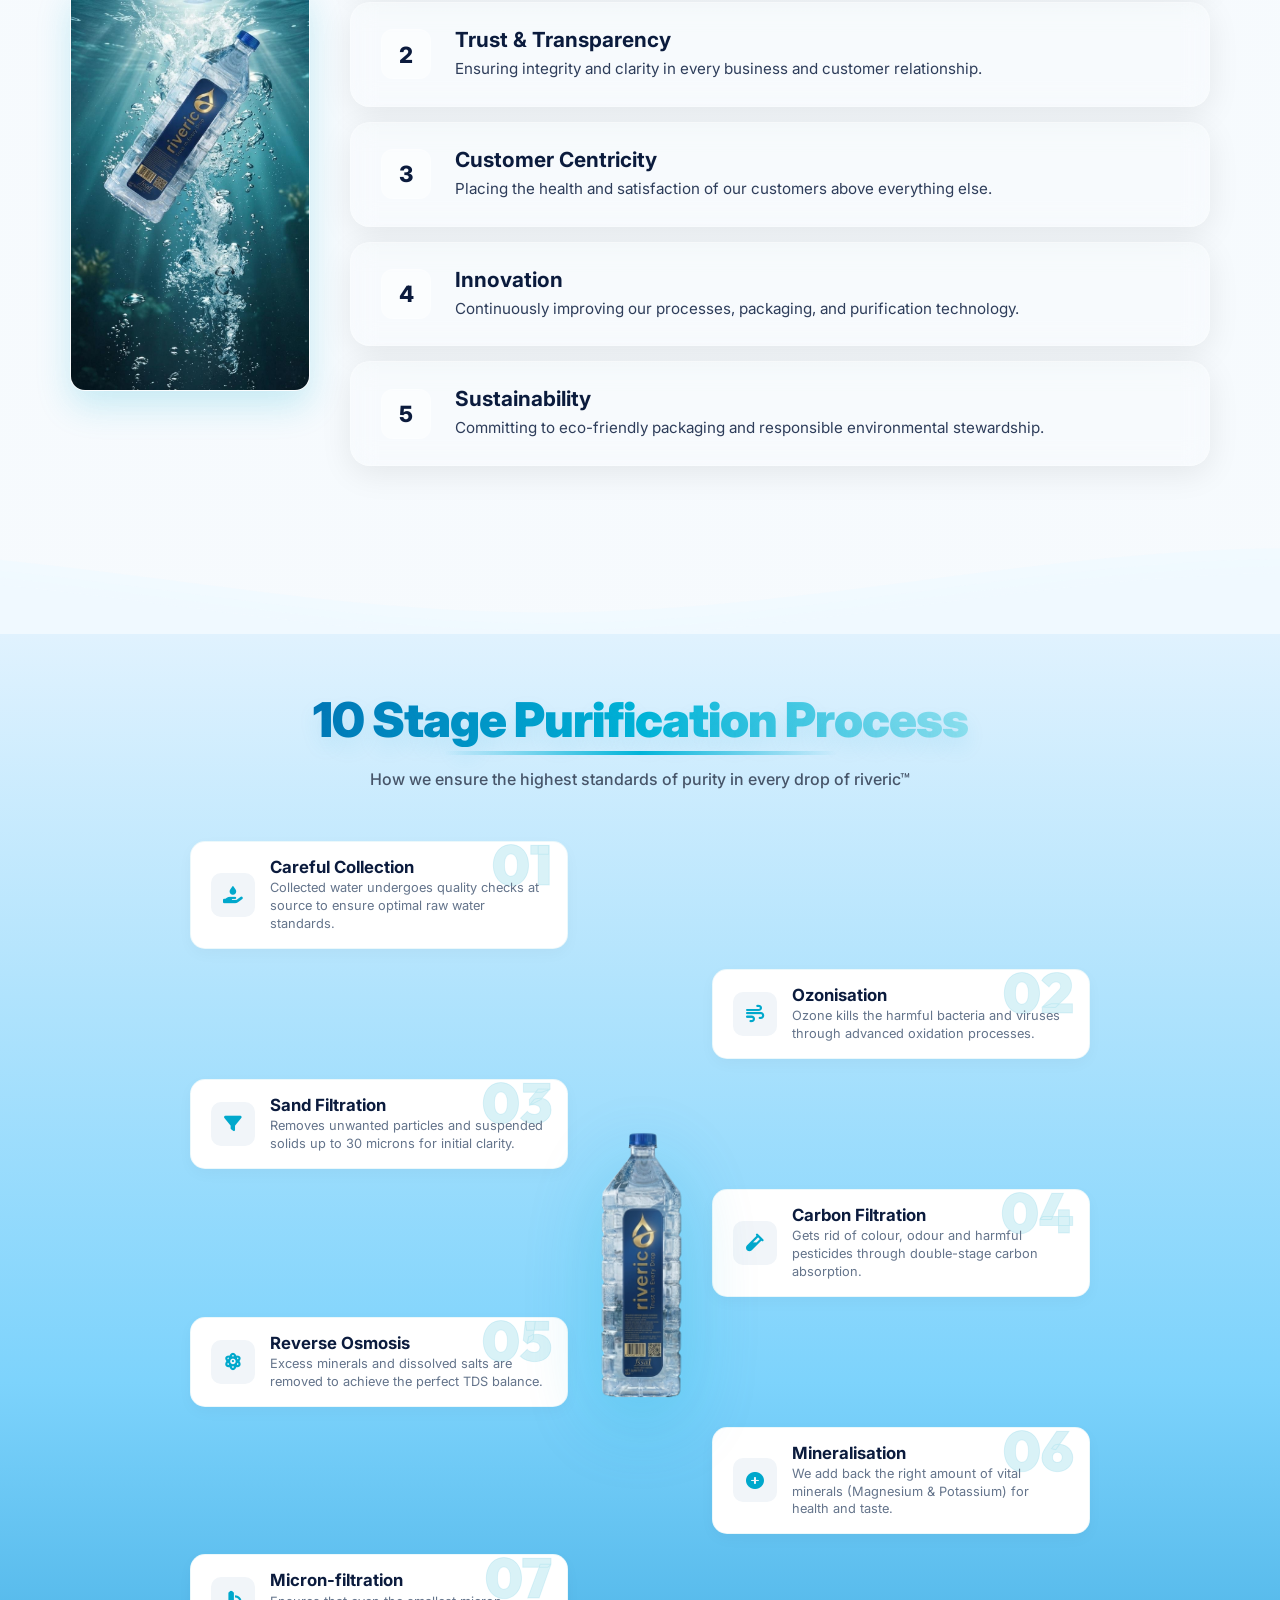
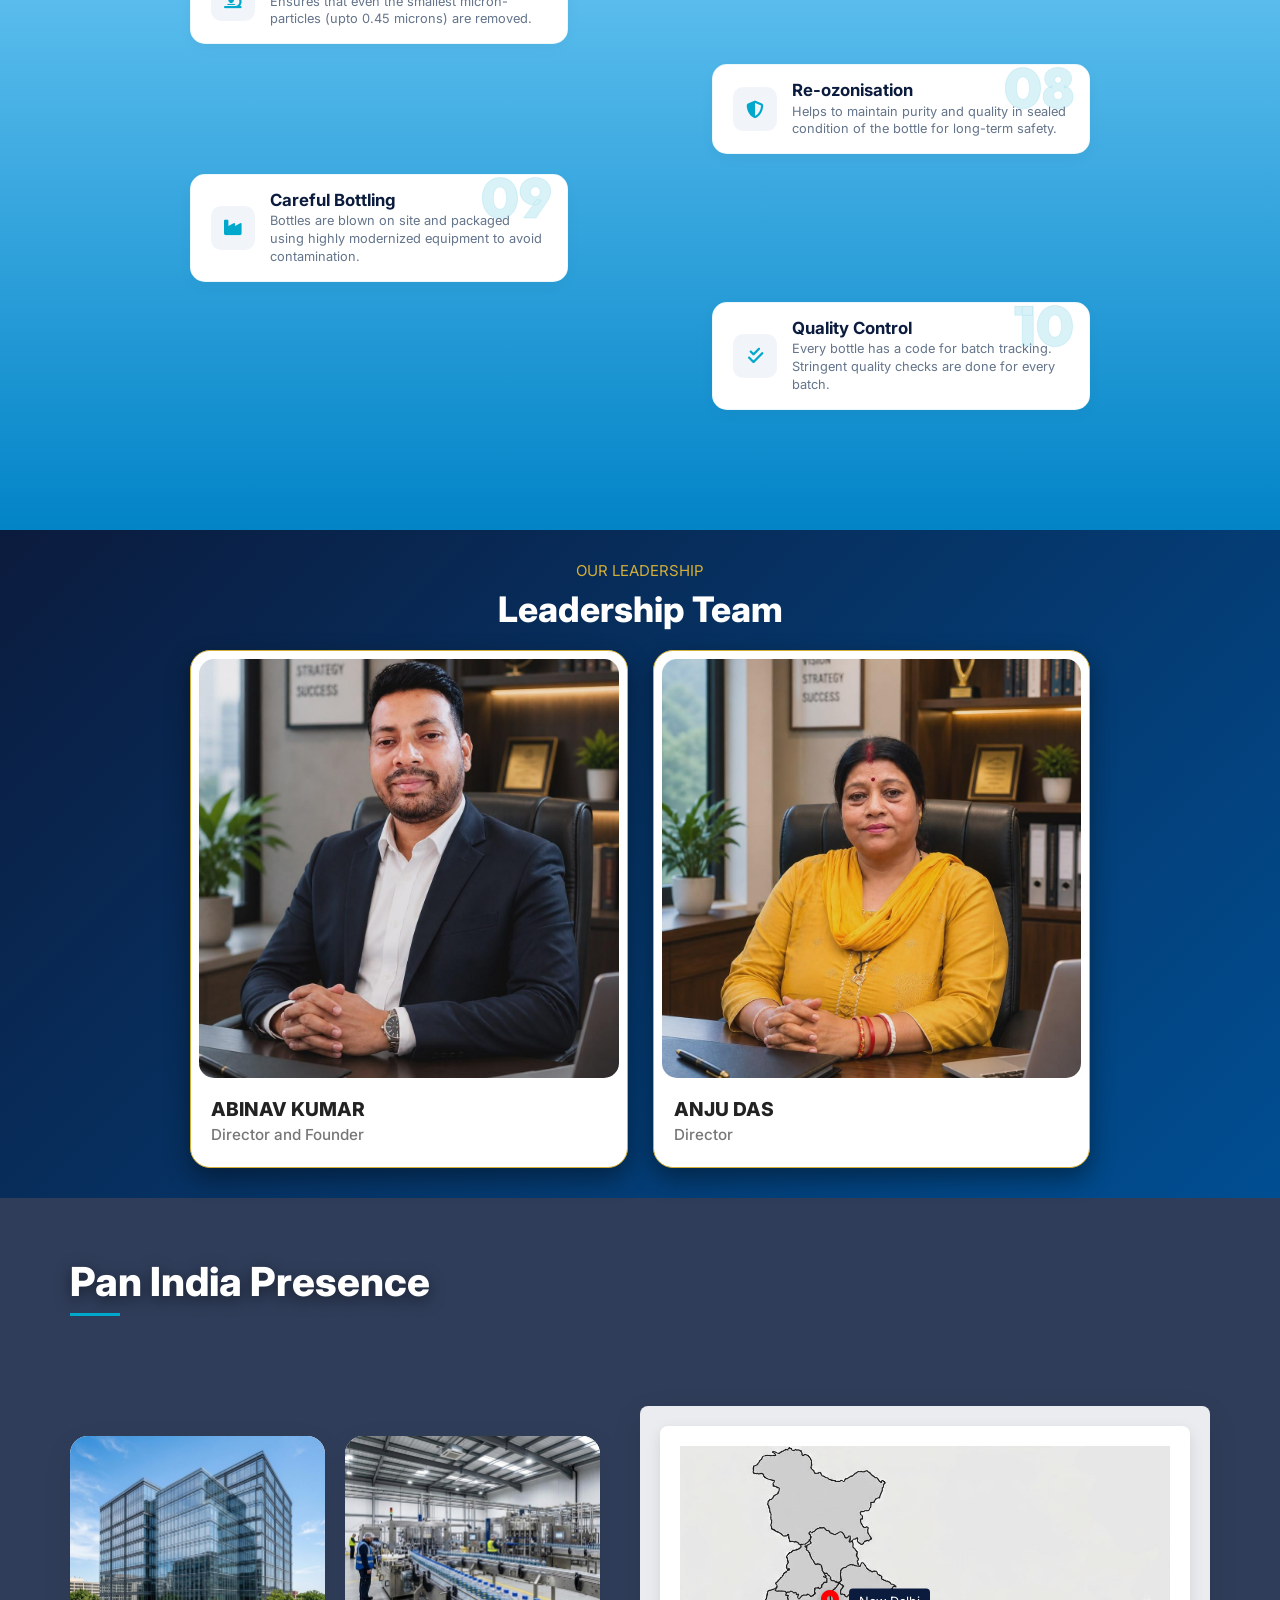
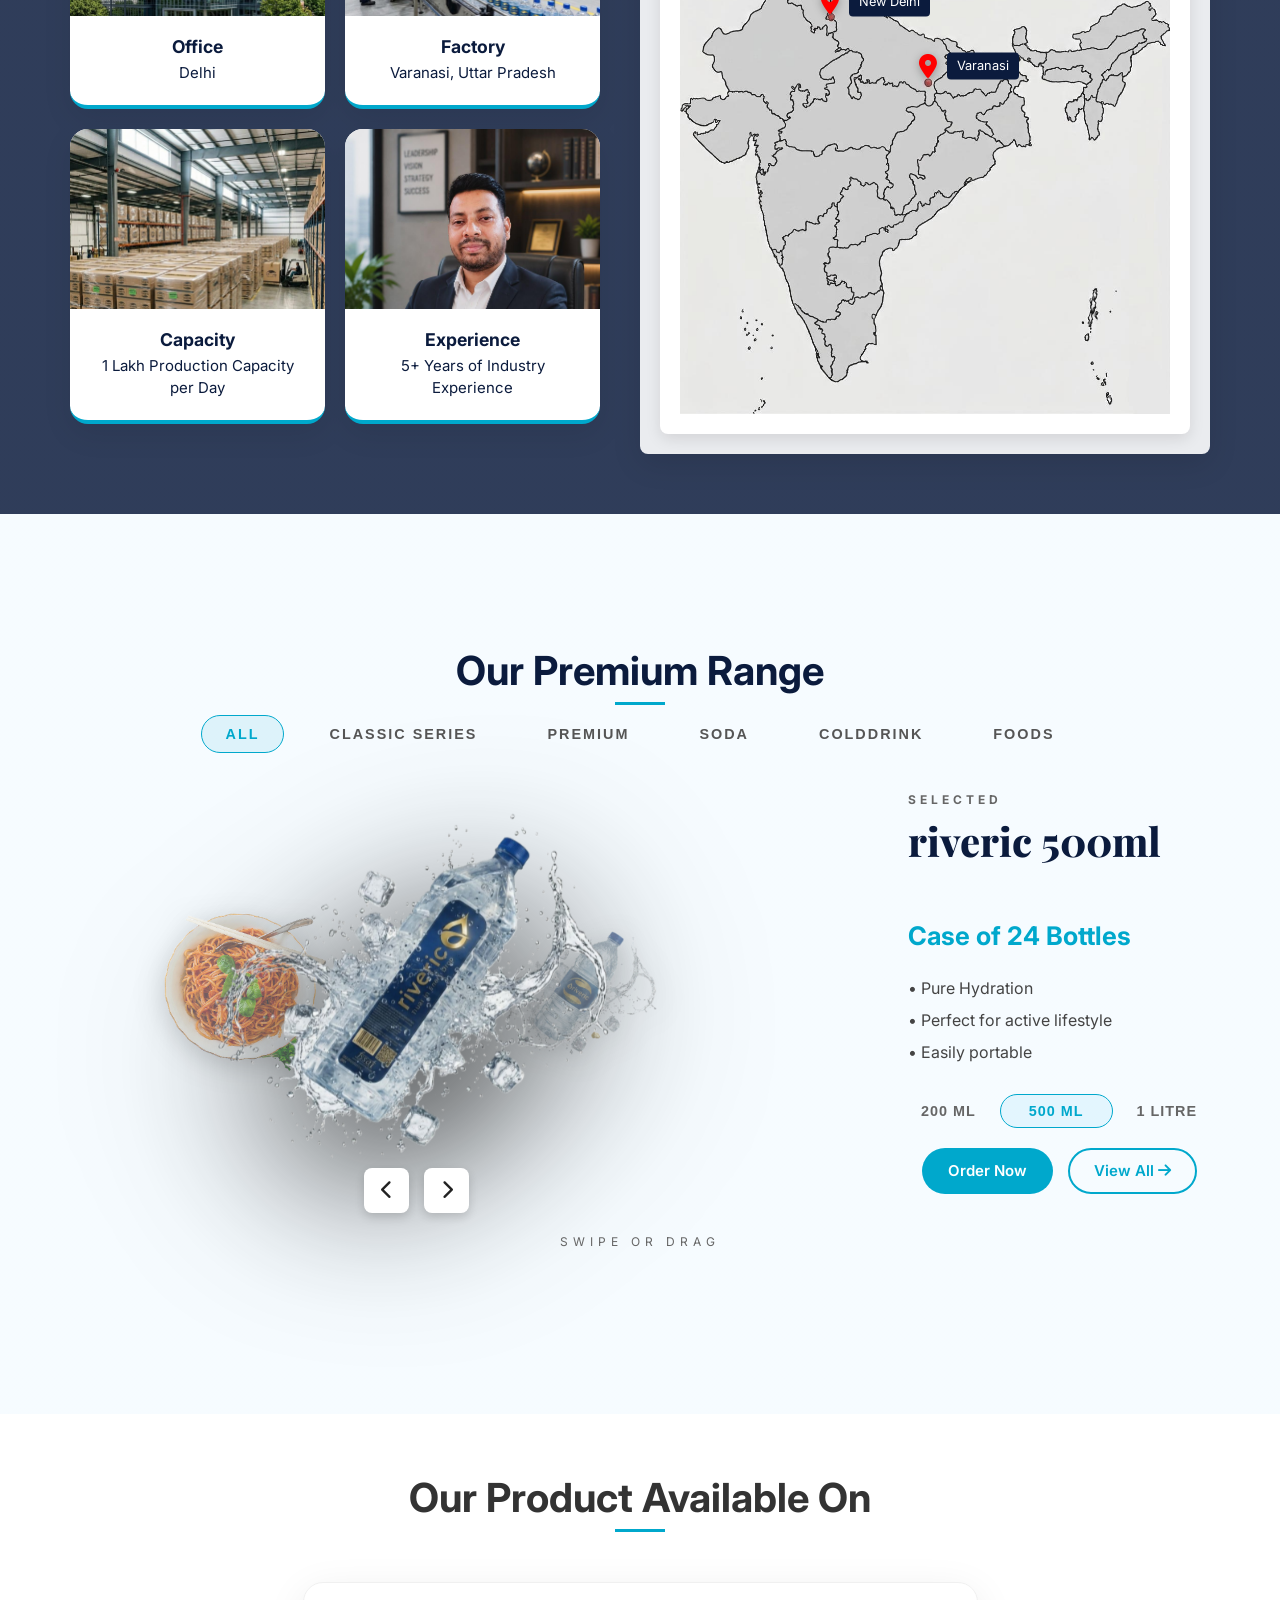
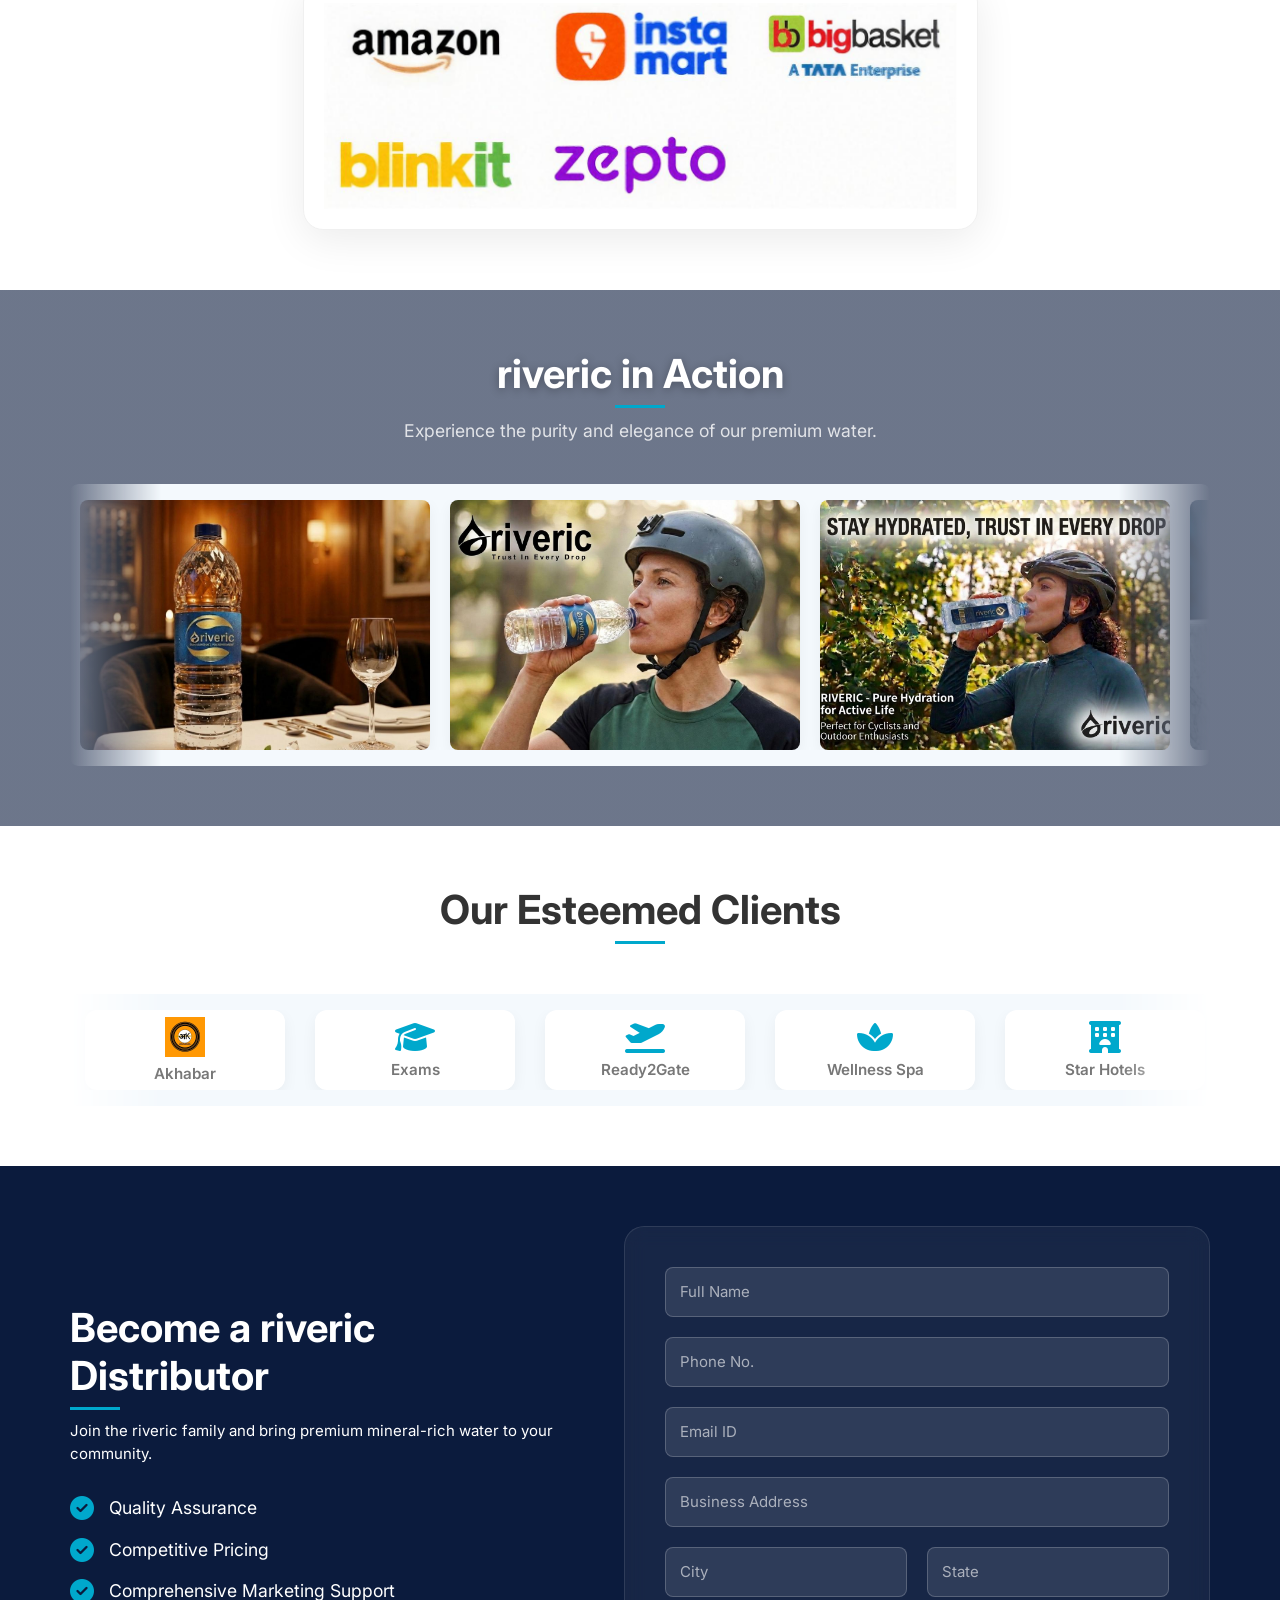
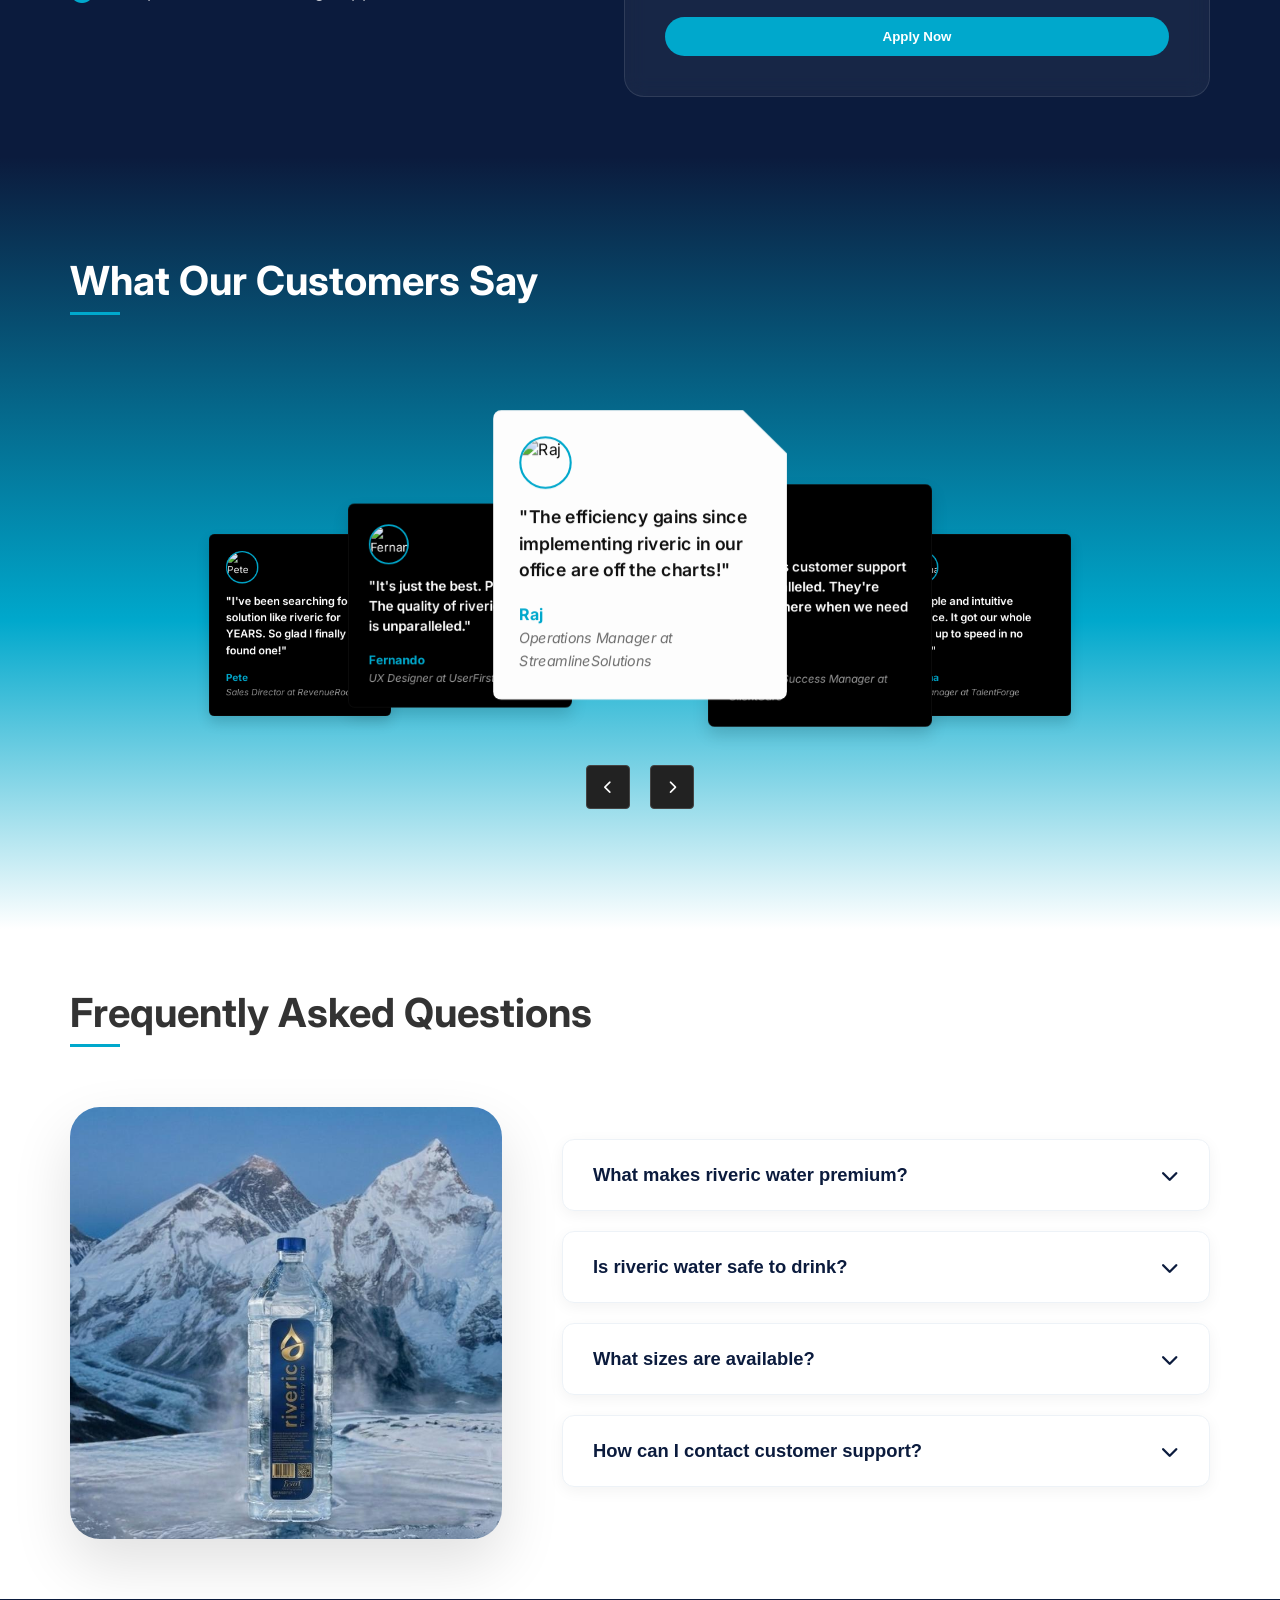
==== commit 2c0d2ec9: "Add files via upload" ====
--- a/index.html
+++ b/index.html
@@ -22,6 +22,16 @@
     <meta name="twitter:title" content="riveric™ | Pure, Mineral-Rich Packaged Drinking Water">
     <meta name="twitter:description" content="riveric™: Pure, Mineral-Rich Water for a Healthier You. Discover our premium water sourced for purity and sustainability.">
     <meta name="twitter:image" content="https://www.riveric.in/BANNER.jpeg">
+
+    <!-- JSON-LD Schema Markup for SEO -->
+    <script type="application/ld+json">
+    {
+      "@context": "https://schema.org",
+      "@type": "WebSite",
+      "name": "riveric™",
+      "url": "https://www.riveric.in/"
+    }
+    </script>
 
     <!-- Favicon / Logo for Browser Tabs and Google Search -->
     <link rel="icon" type="image/png" sizes="192x192" href="favicon.png">
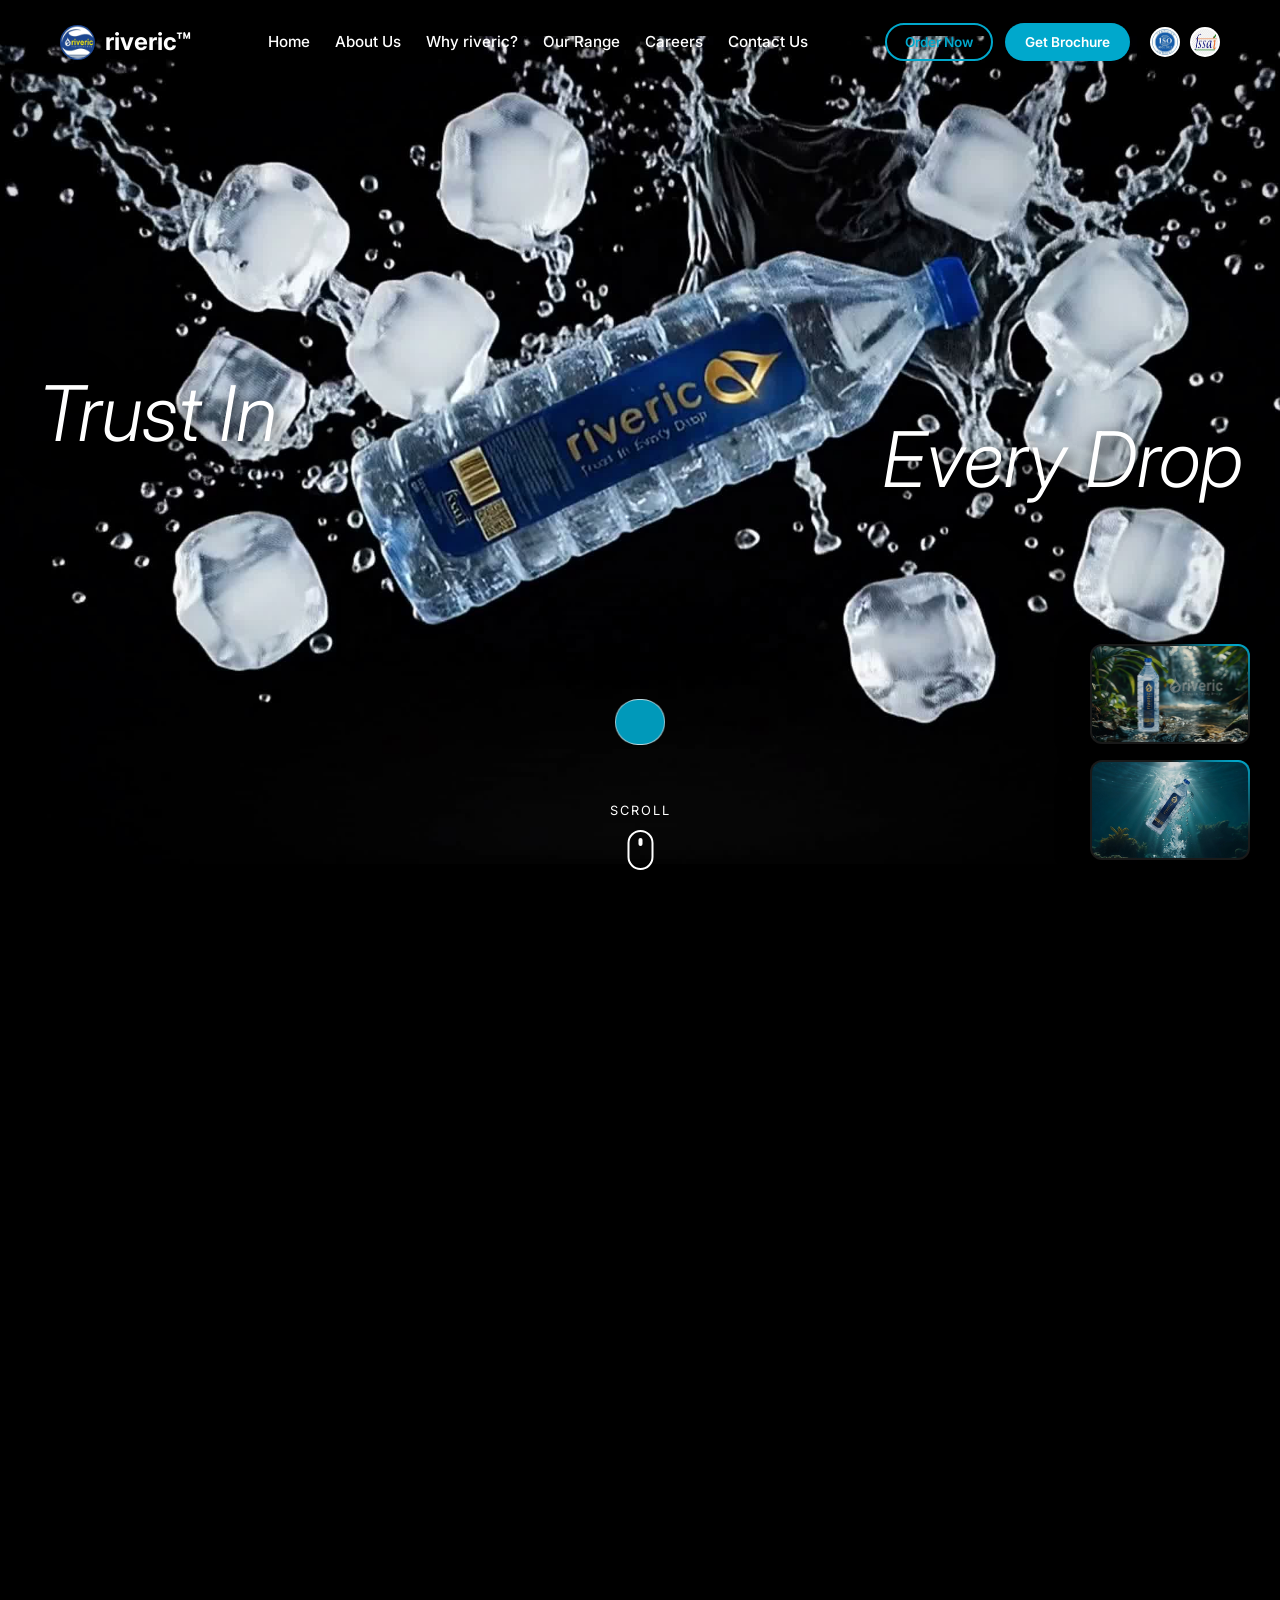
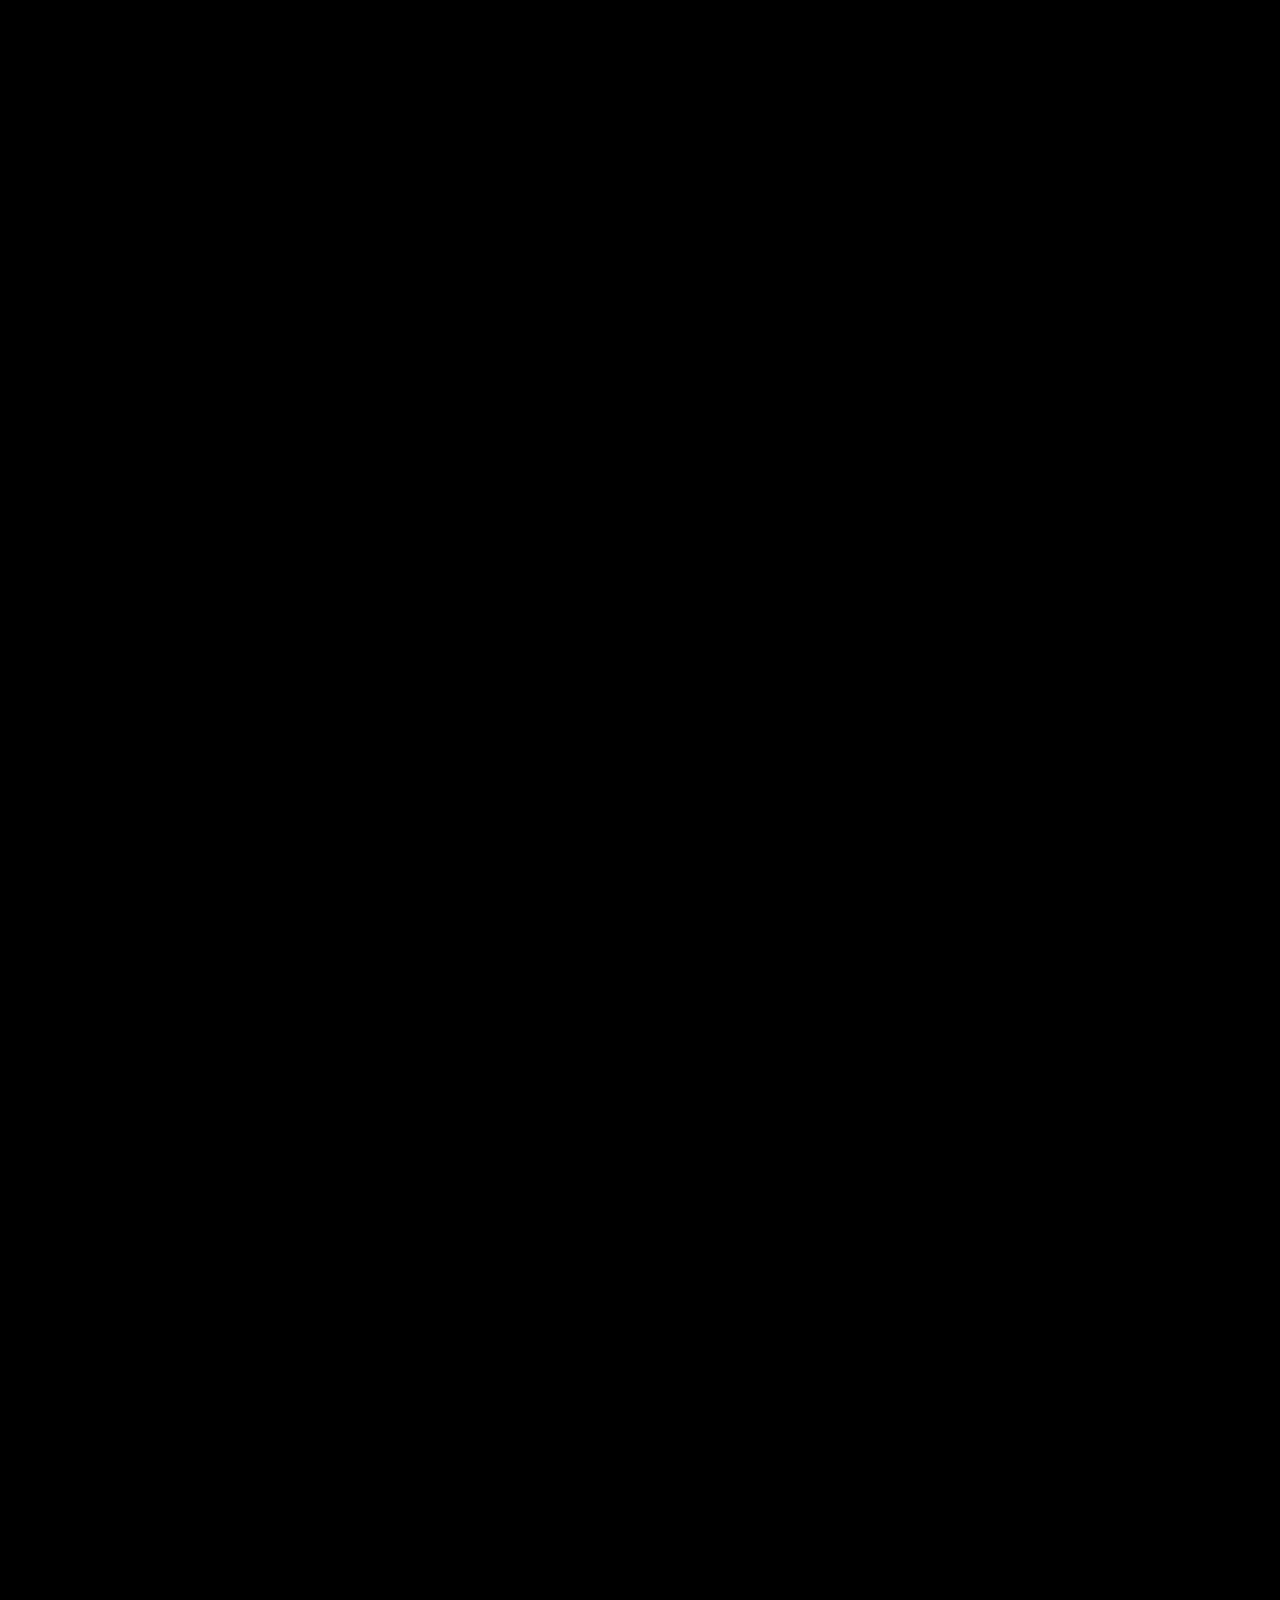
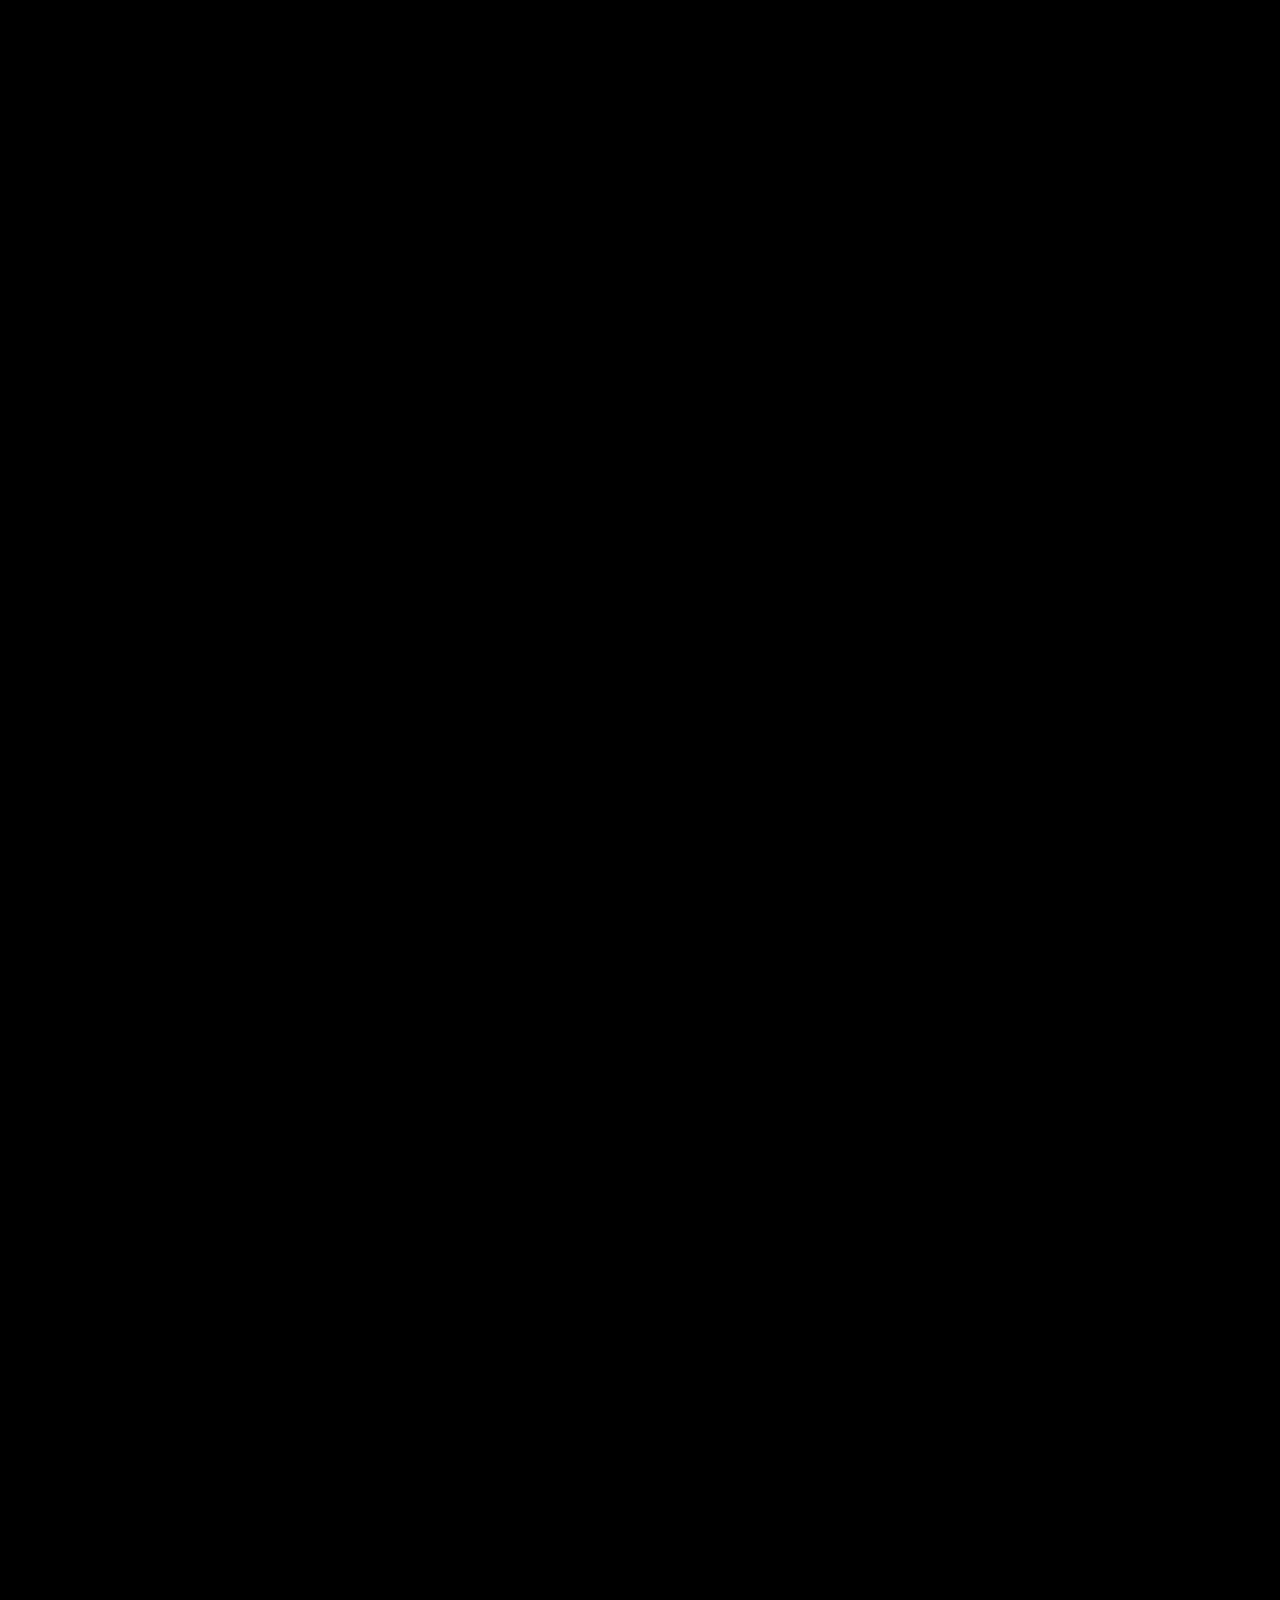
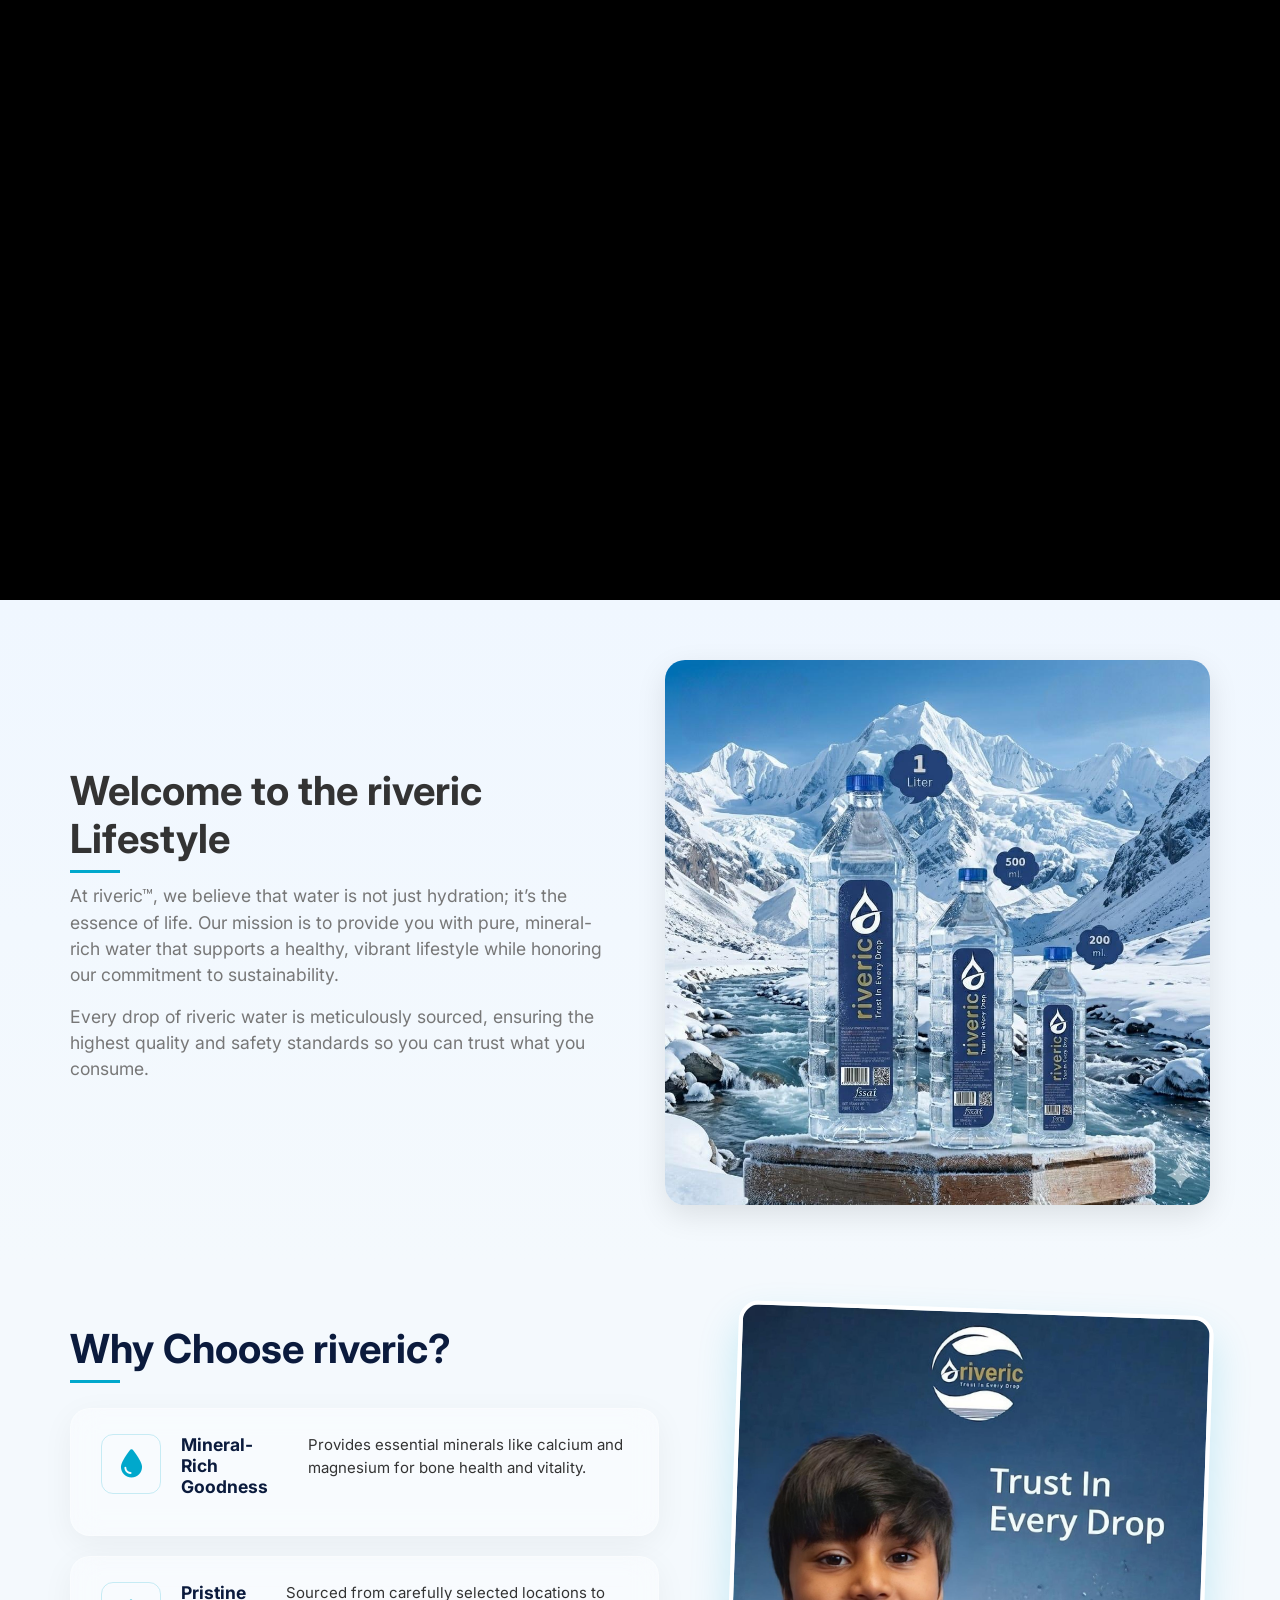
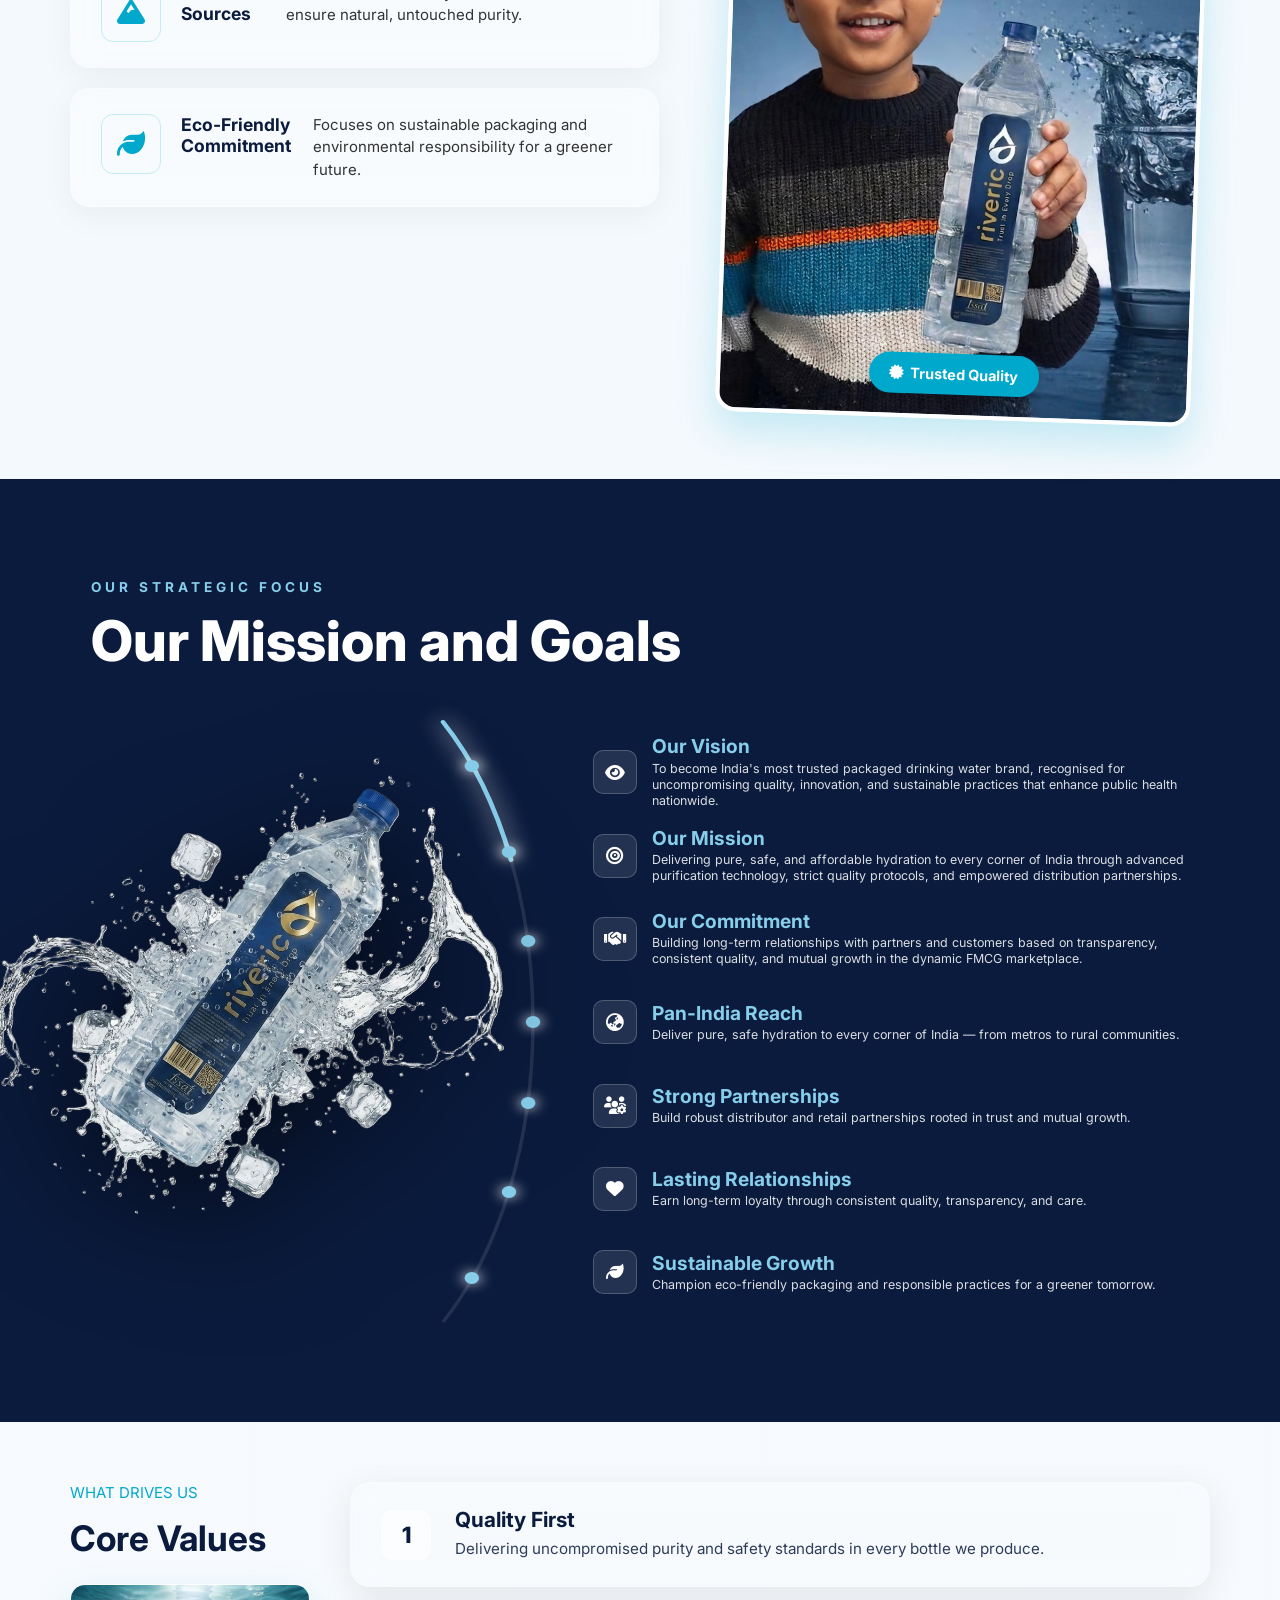
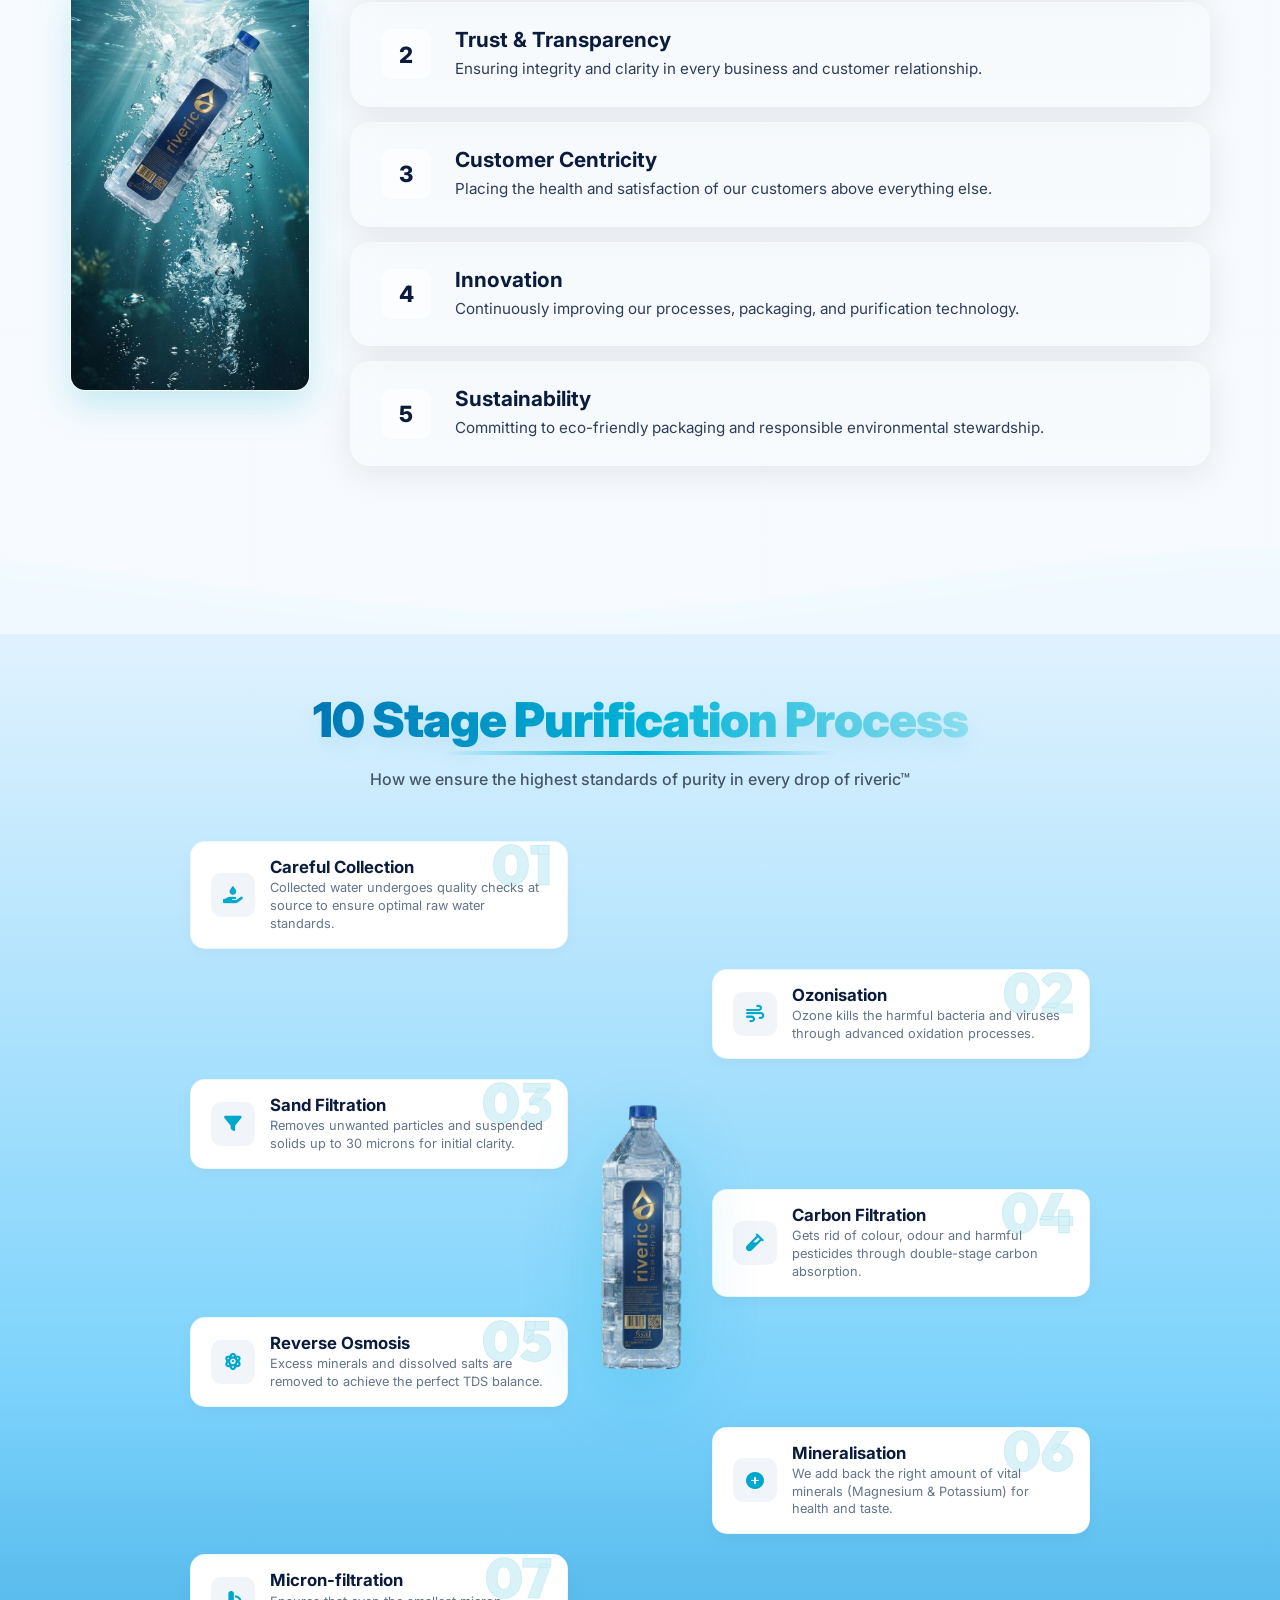
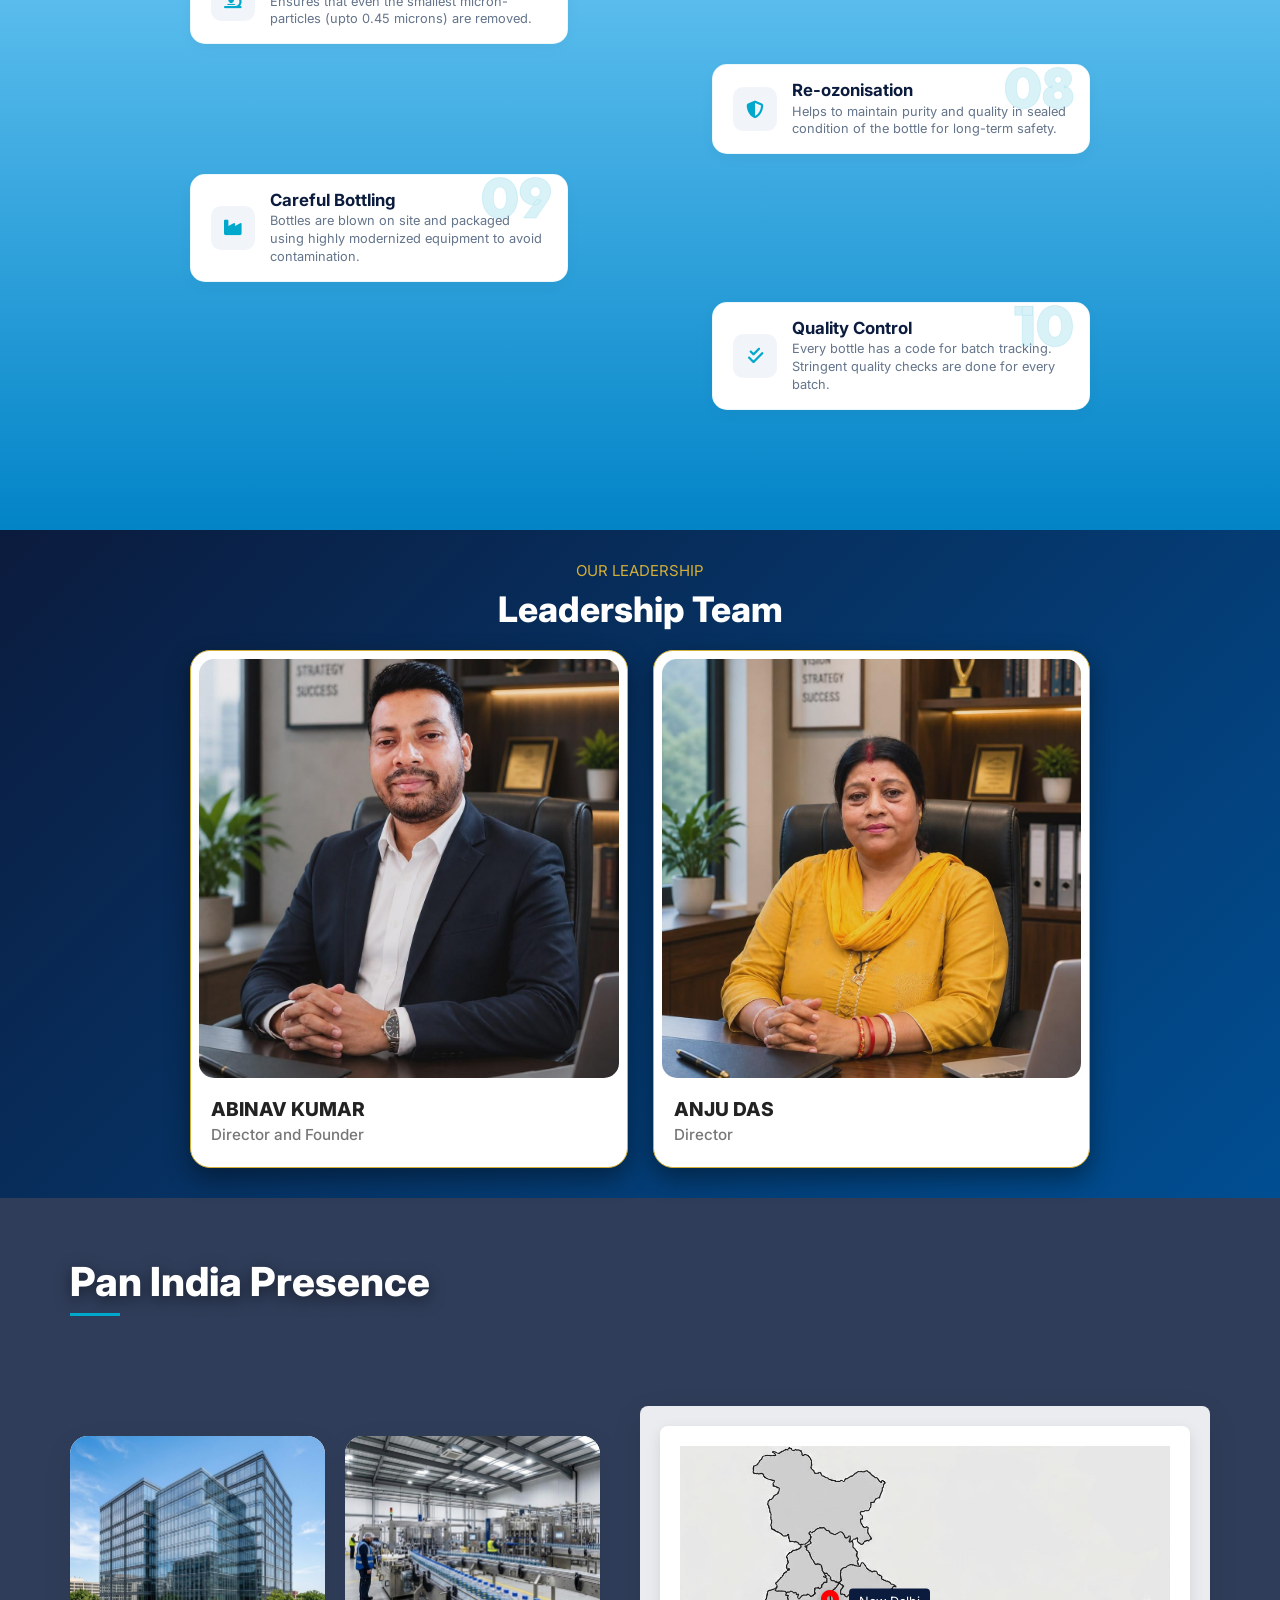
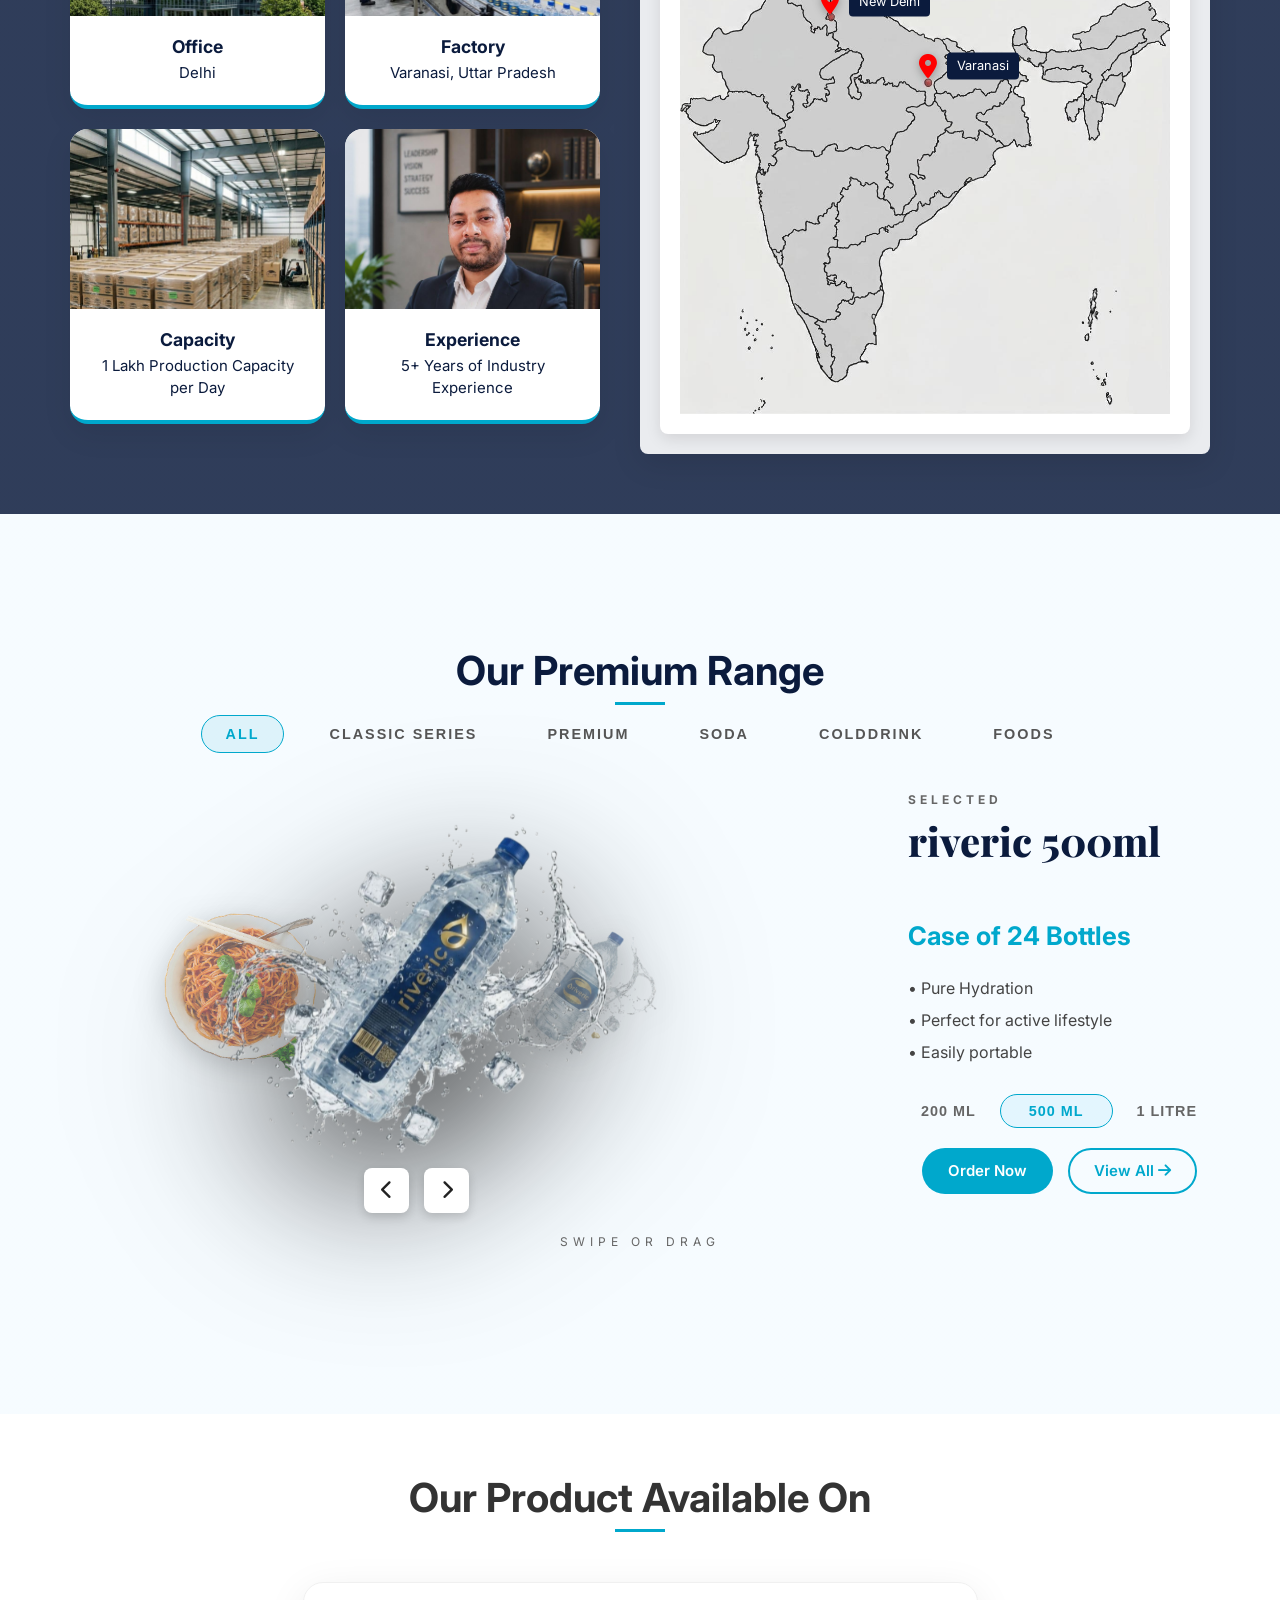
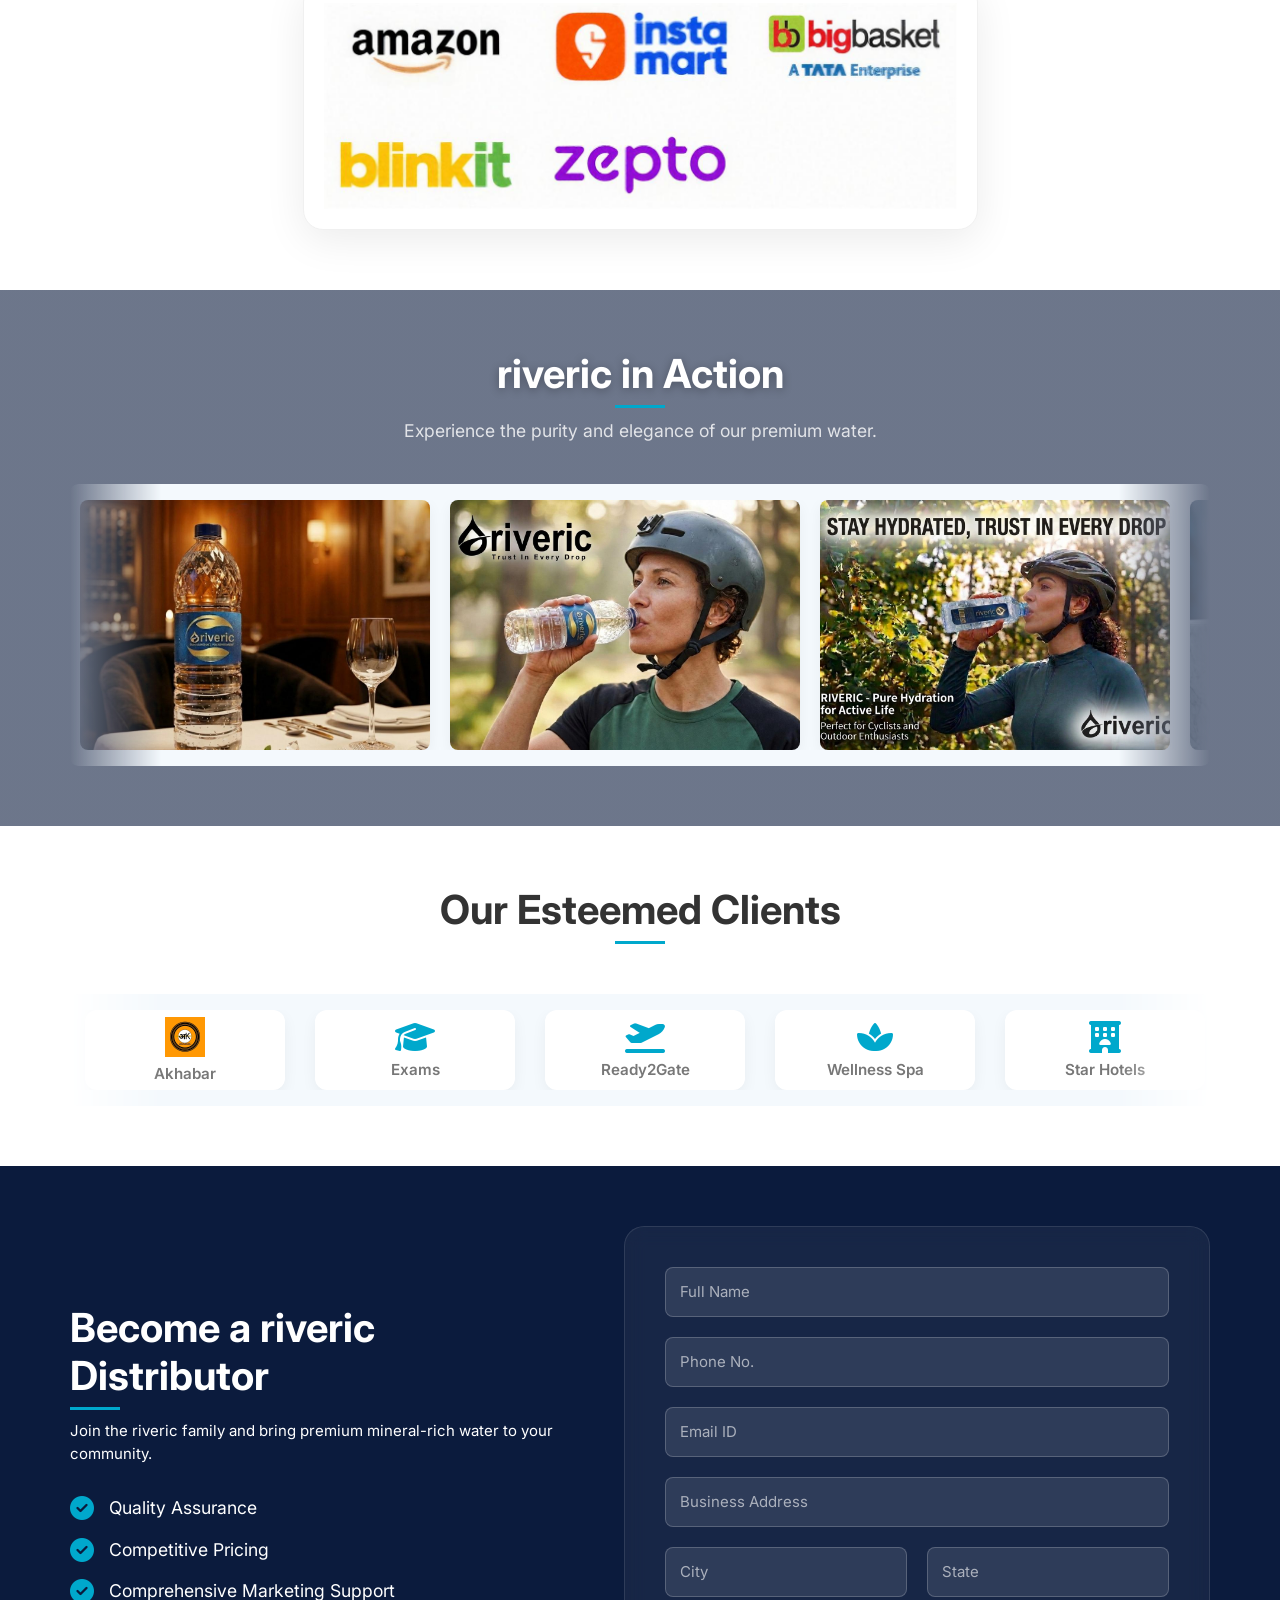
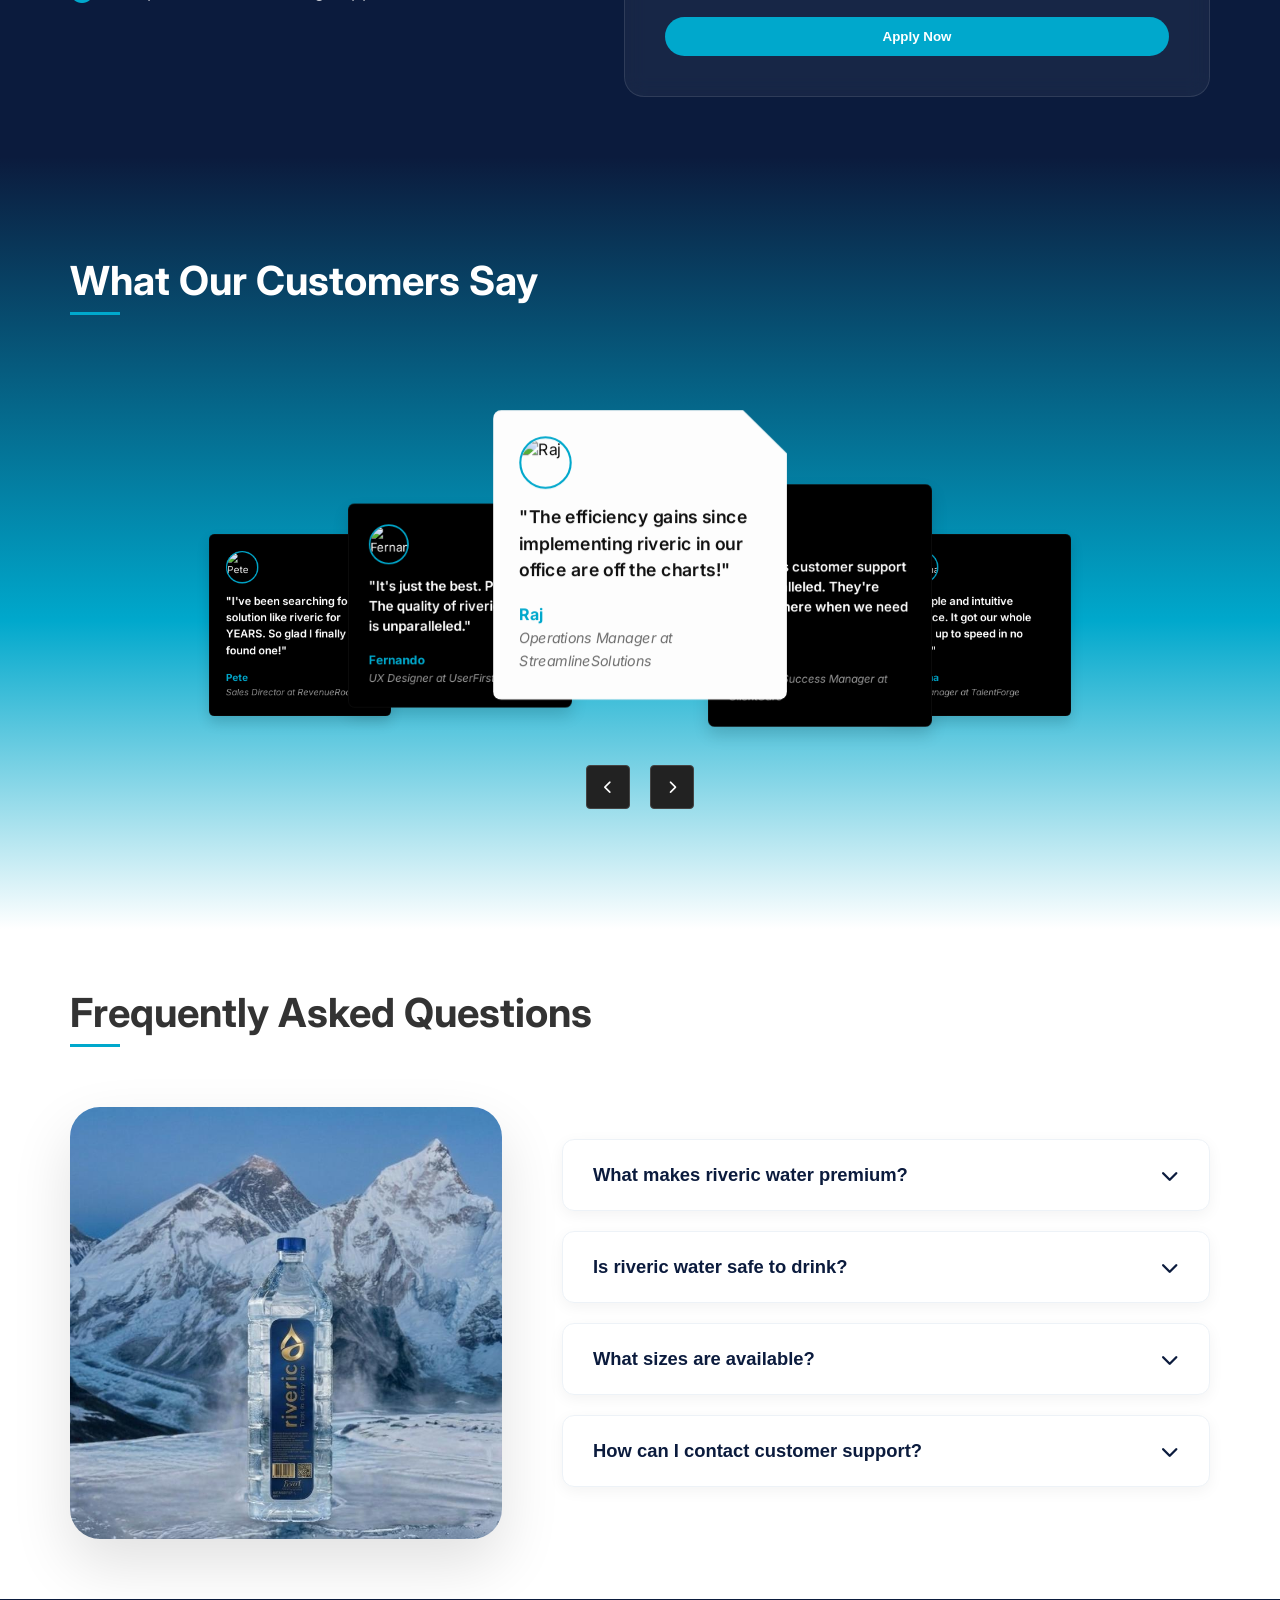
==== commit 96ea23cc: "Add files via upload" ====
--- a/index.html
+++ b/index.html
@@ -27,9 +27,28 @@
     <script type="application/ld+json">
     {
       "@context": "https://schema.org",
-      "@type": "WebSite",
-      "name": "riveric™",
-      "url": "https://www.riveric.in/"
+      "@graph": [
+        {
+          "@type": "WebSite",
+          "@id": "https://www.riveric.in/#website",
+          "url": "https://www.riveric.in/",
+          "name": "riveric™",
+          "description": "Premium Packaged Drinking Water and Beverages"
+        },
+        {
+          "@type": "Organization",
+          "@id": "https://www.riveric.in/#organization",
+          "name": "riveric™",
+          "url": "https://www.riveric.in/",
+          "logo": "https://www.riveric.in/favicon.png",
+          "description": "riveric™ is a premium brand of packaged drinking water, premium sodas, and food products in India. We provide pure, mineral-rich hydration. (Note: riveric™ is a bottled water and beverage manufacturer, not a seller of RO water purification components or filters).",
+          "contactPoint": {
+            "@type": "ContactPoint",
+            "telephone": "+91-9471491032",
+            "contactType": "customer service"
+          }
+        }
+      ]
     }
     </script>
 
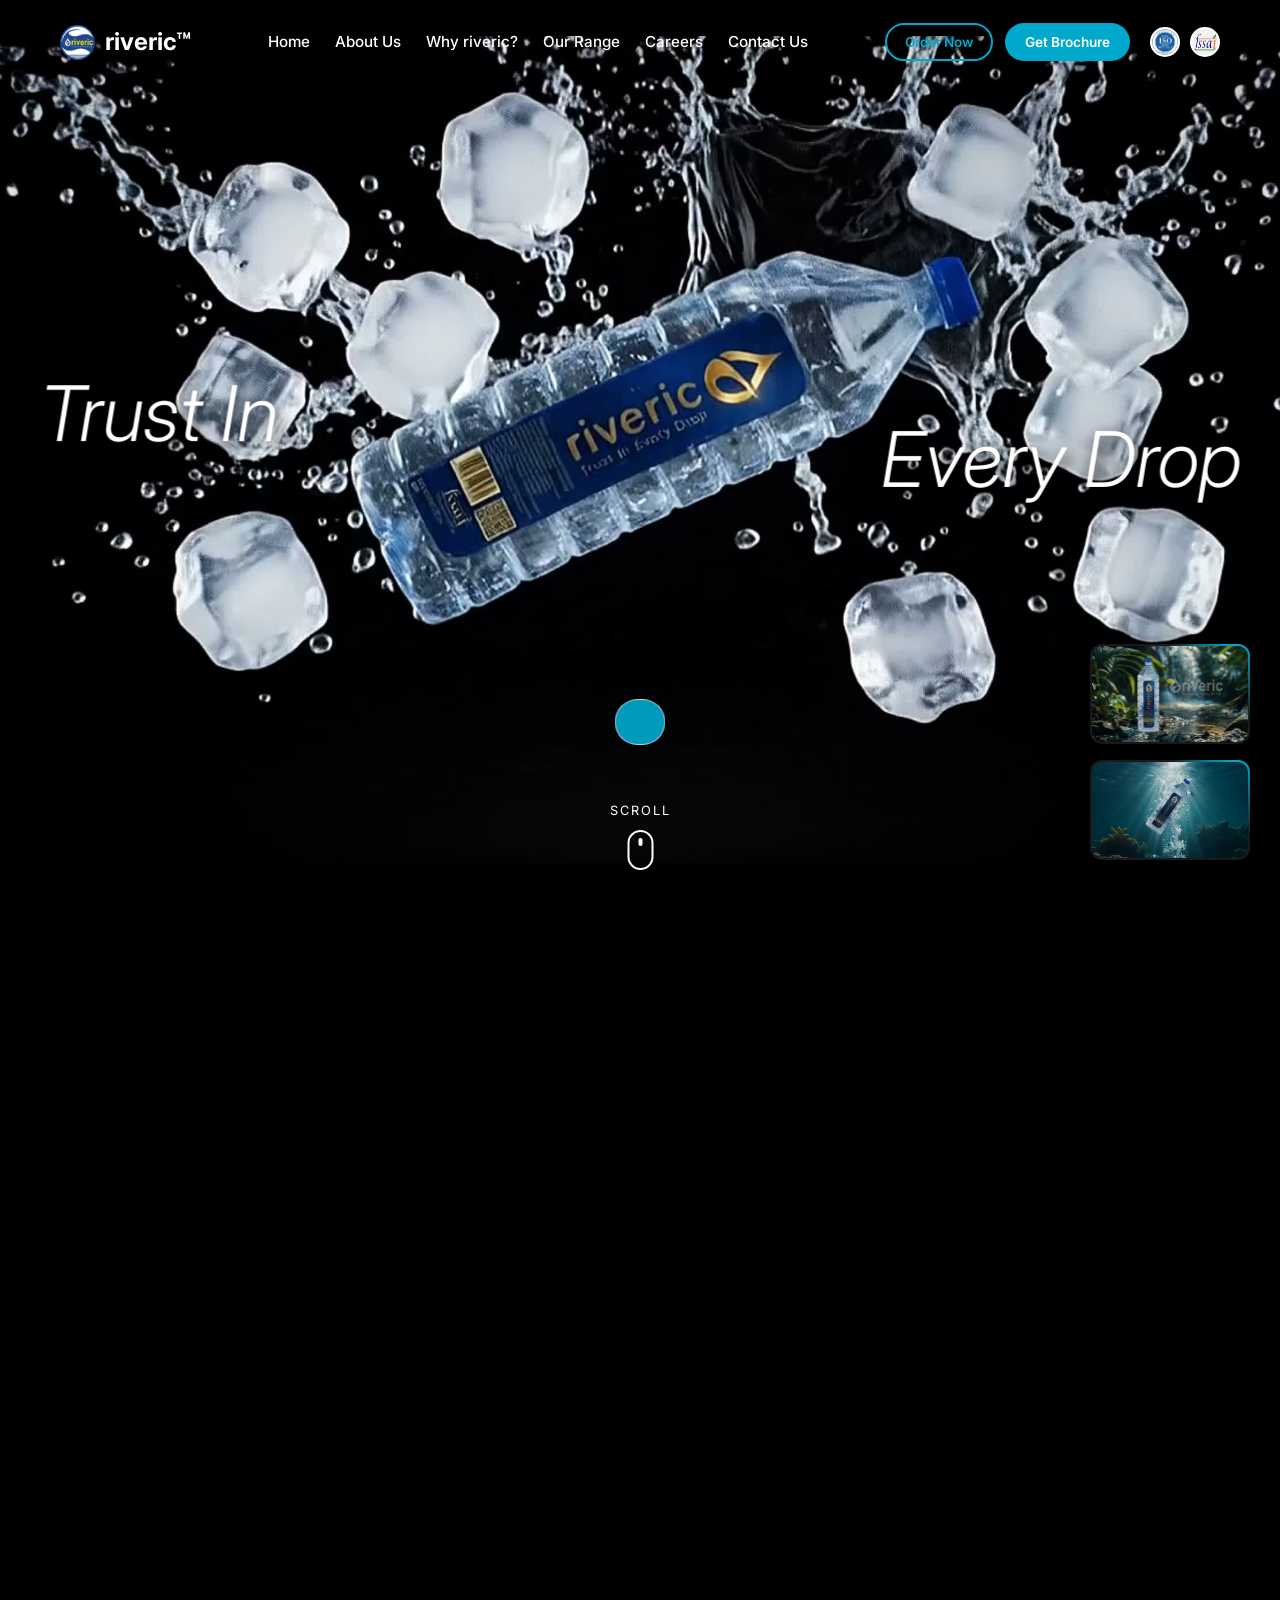
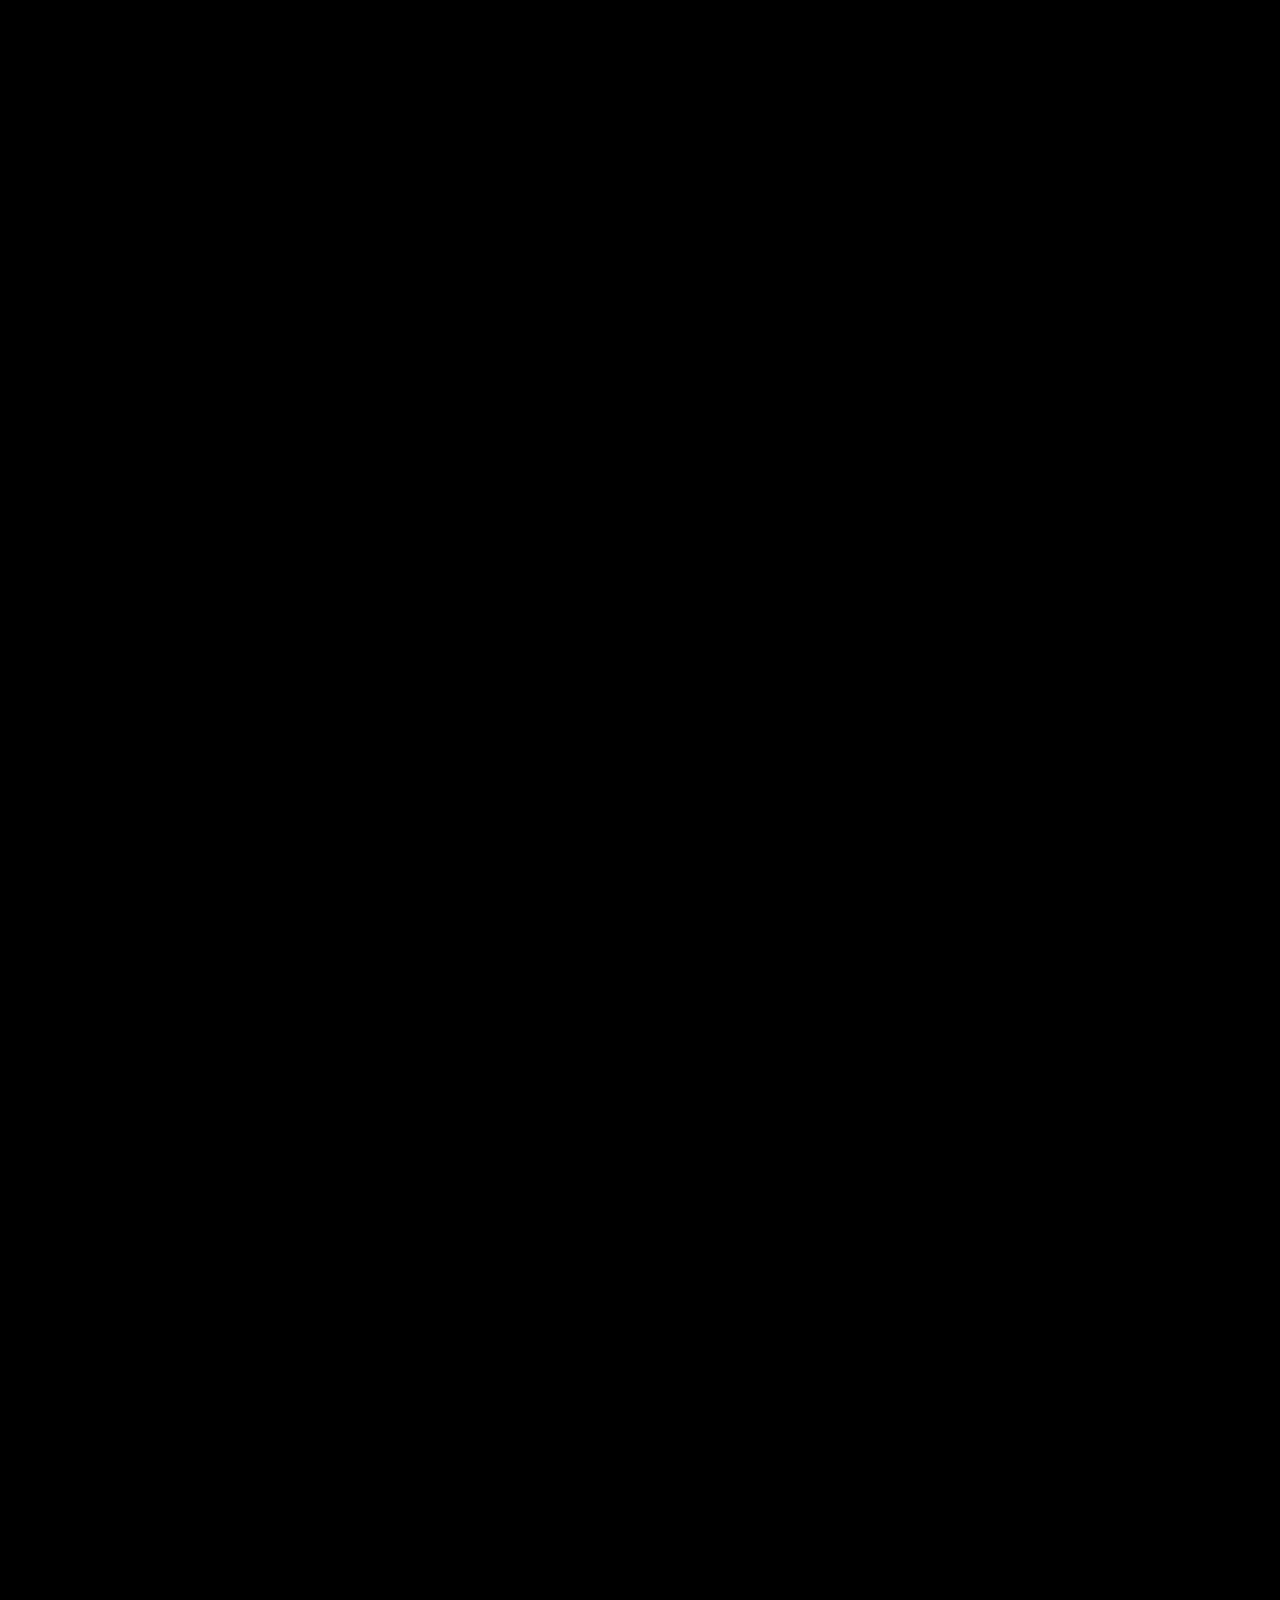
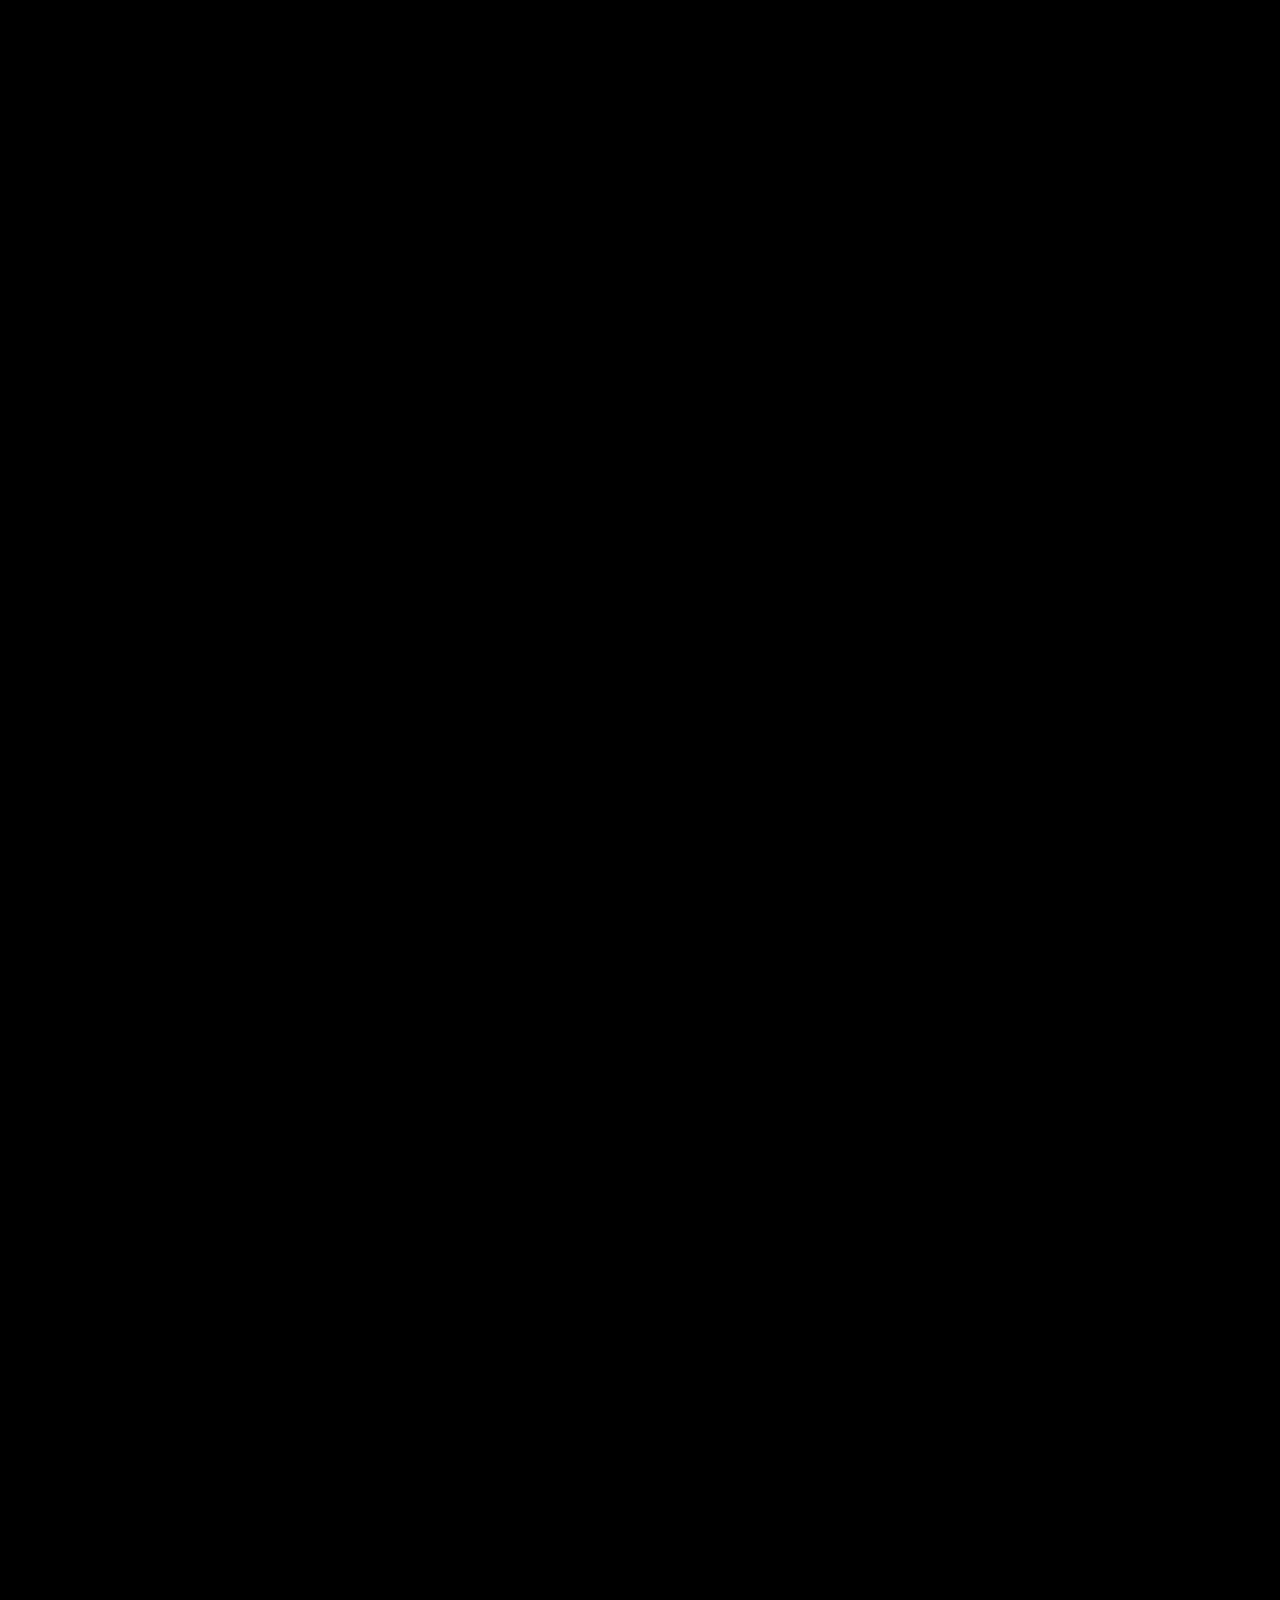
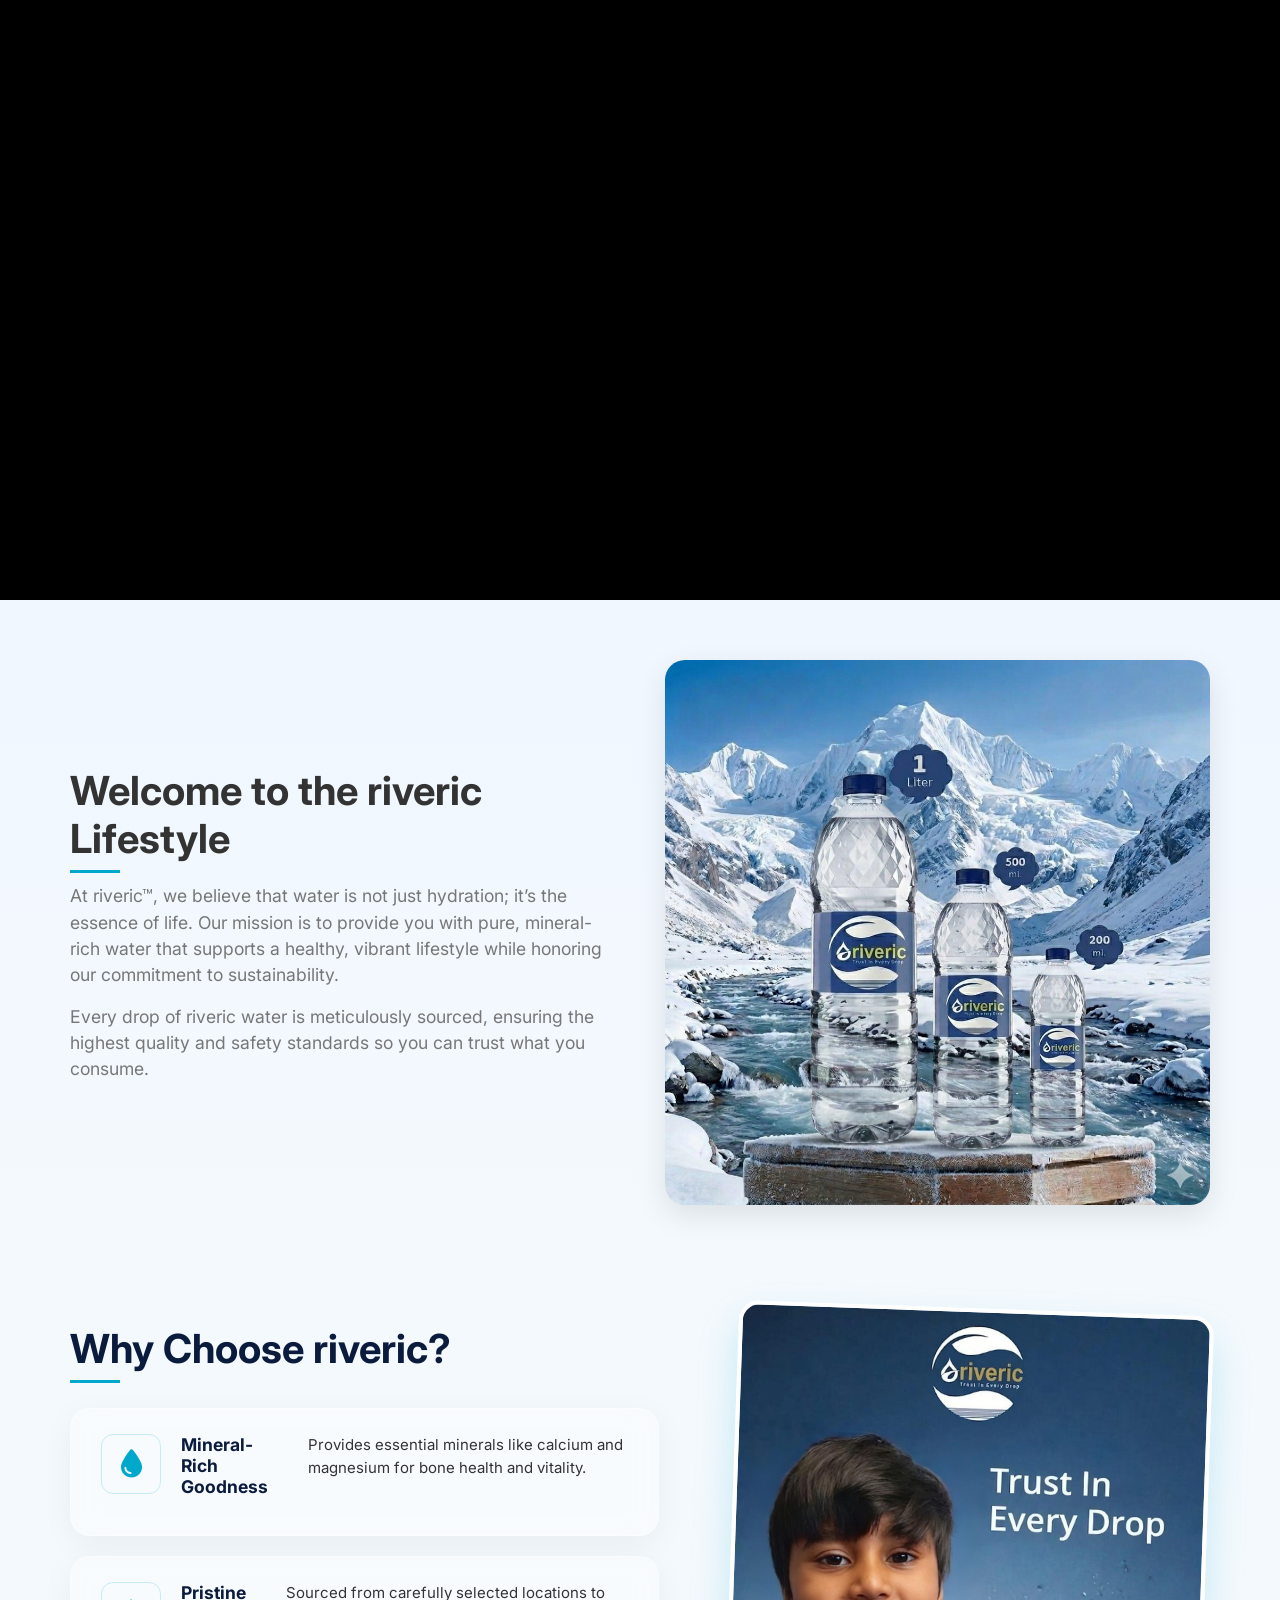
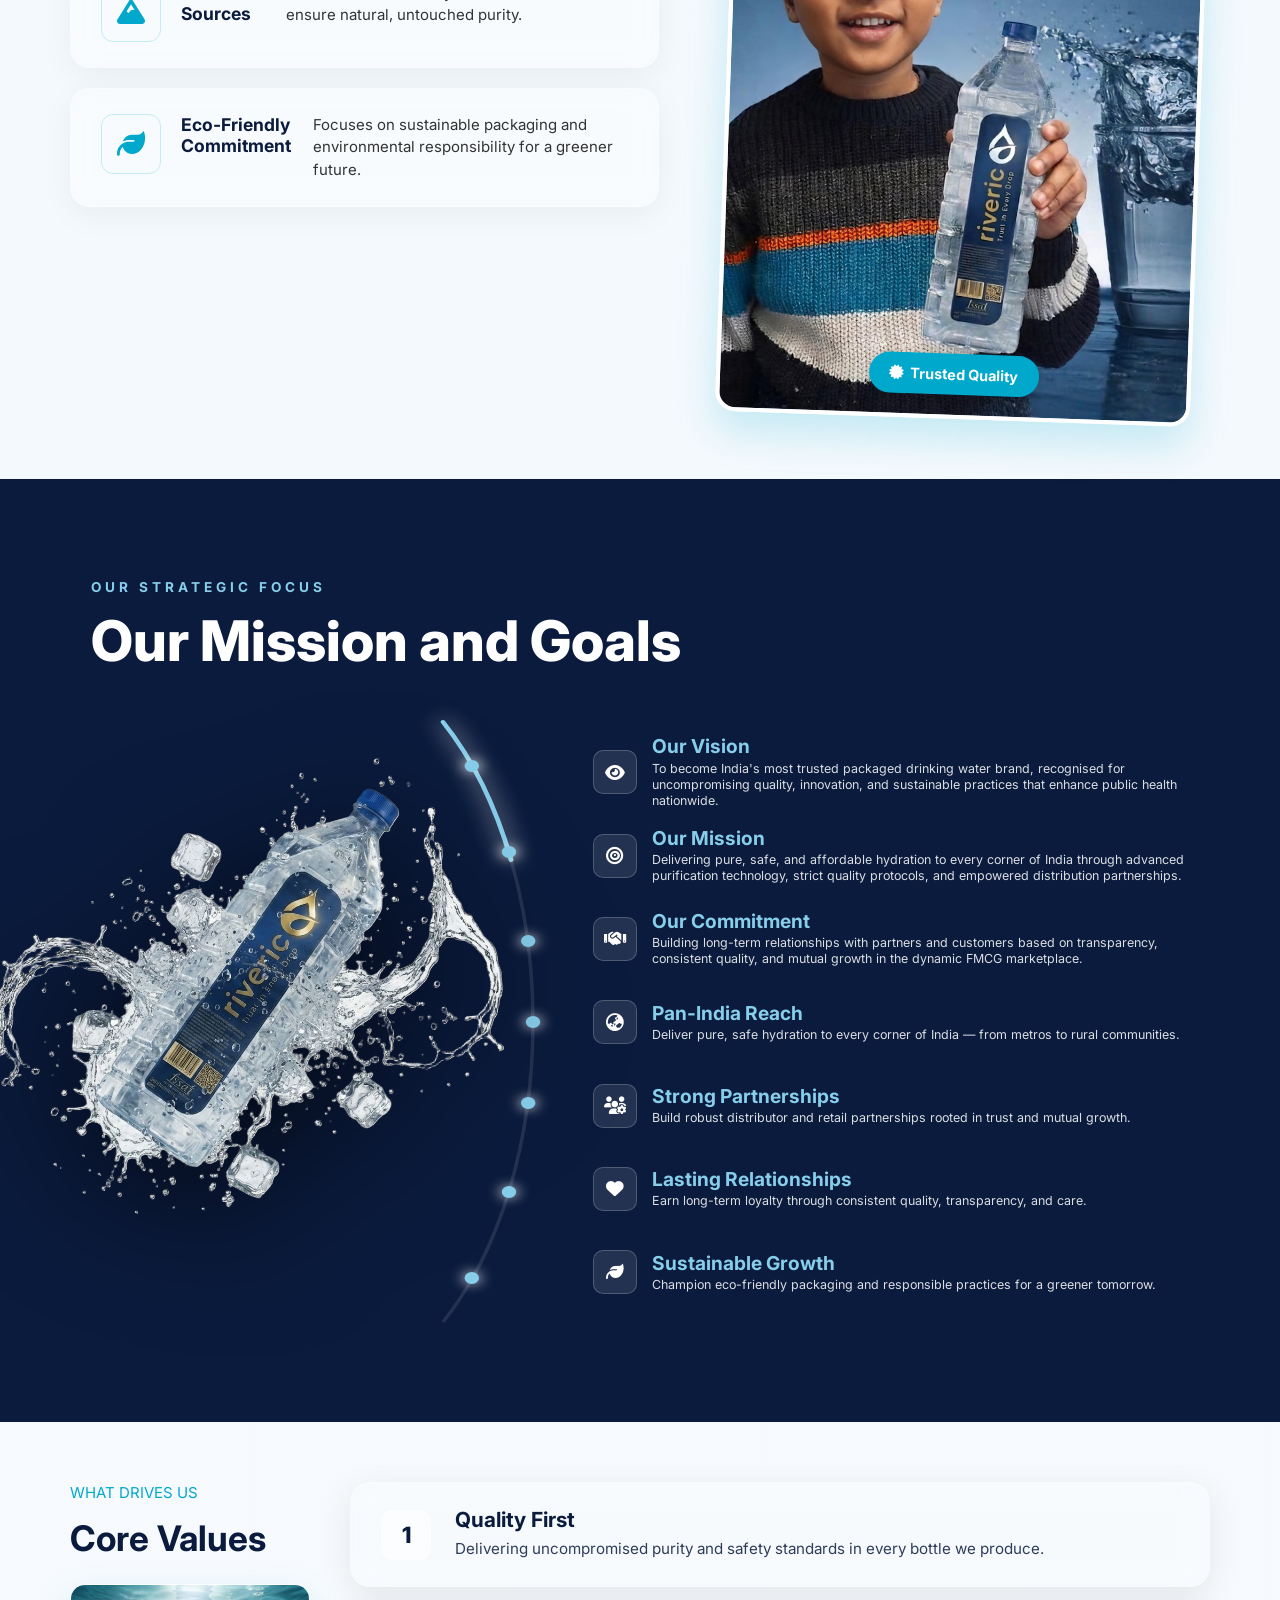
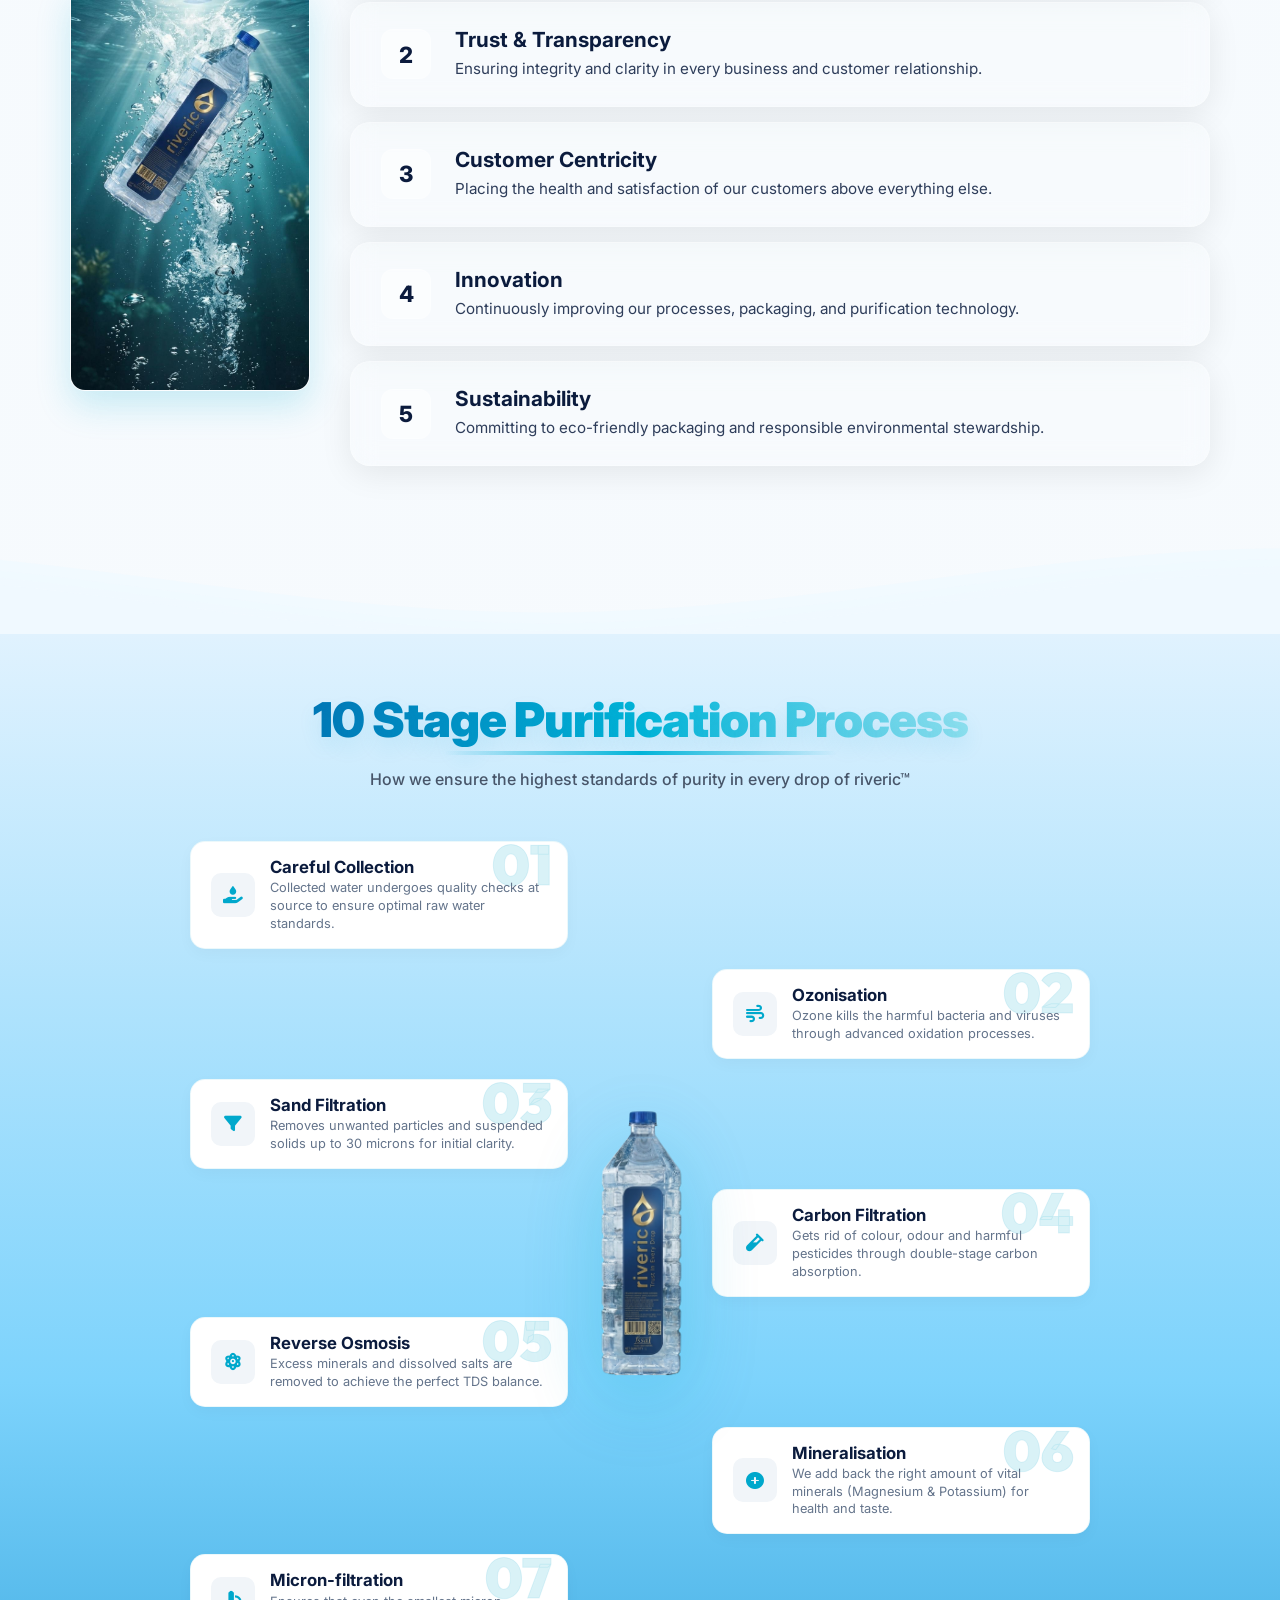
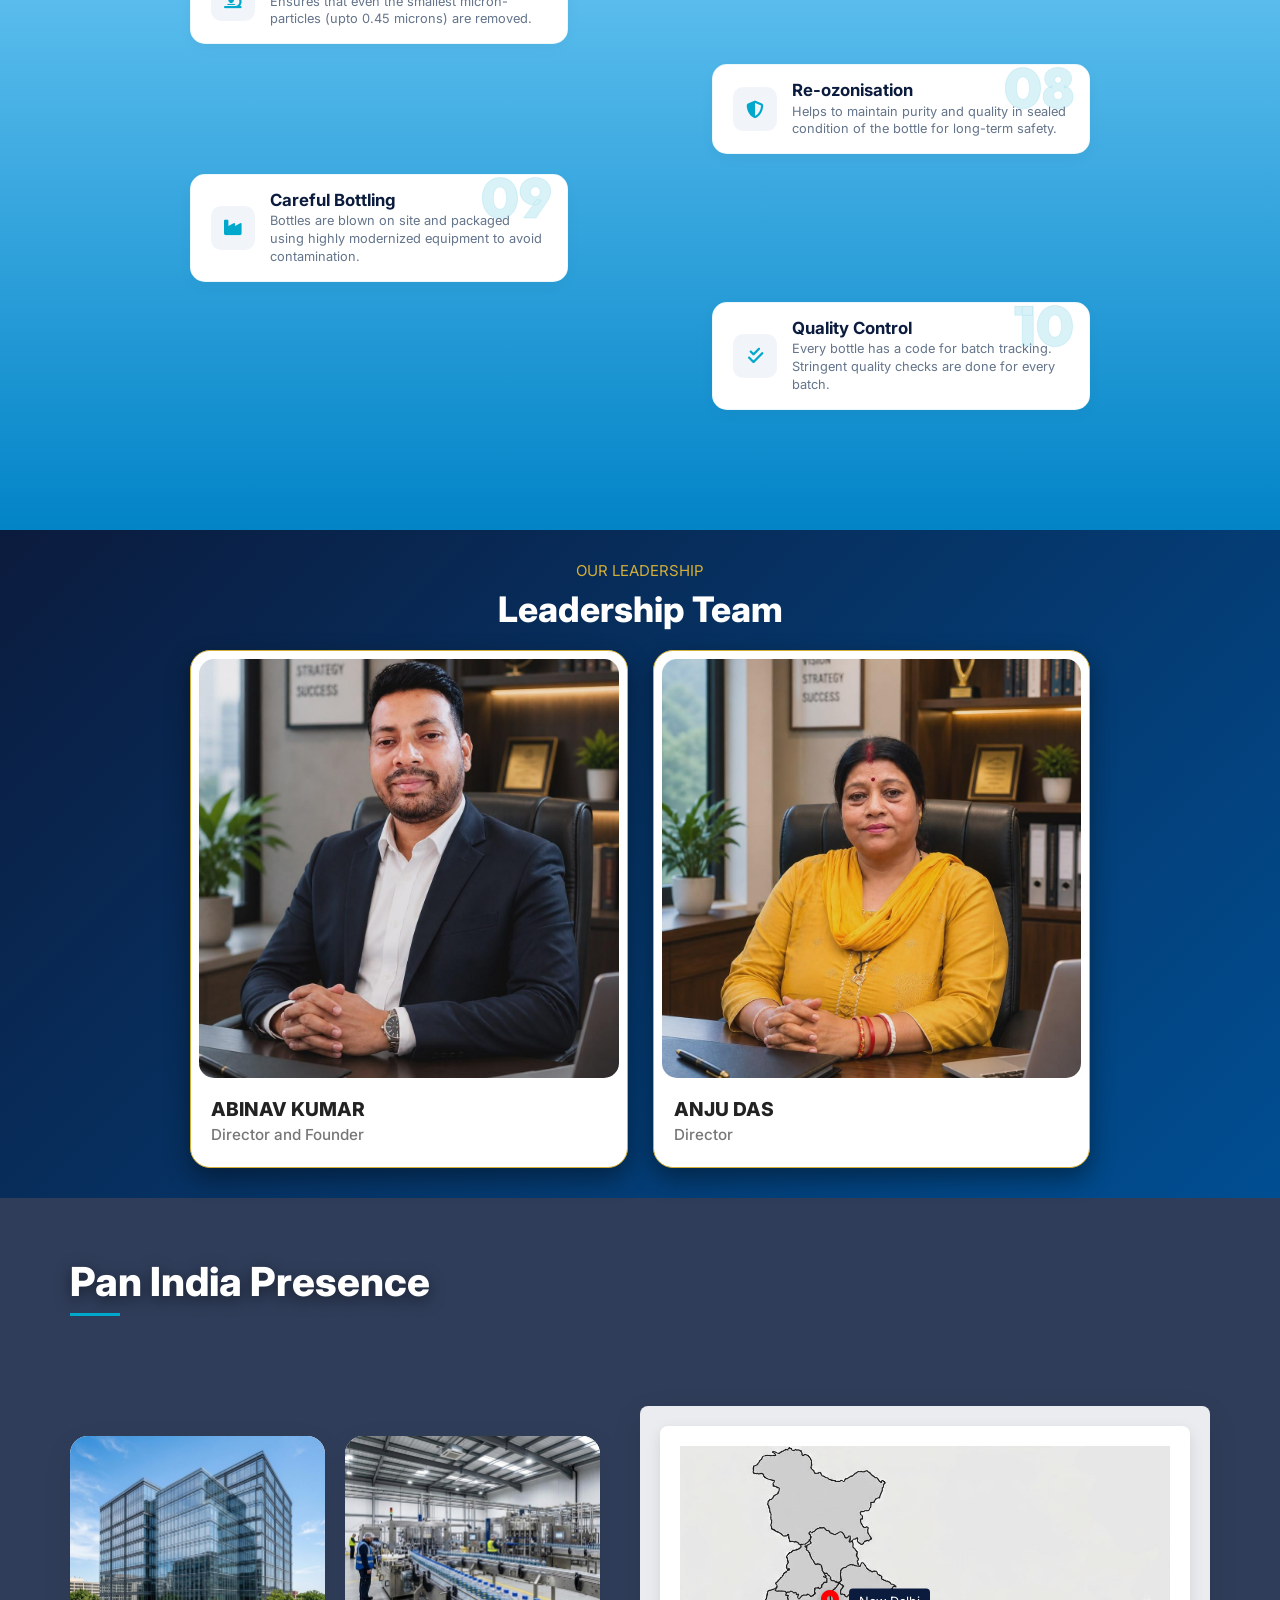
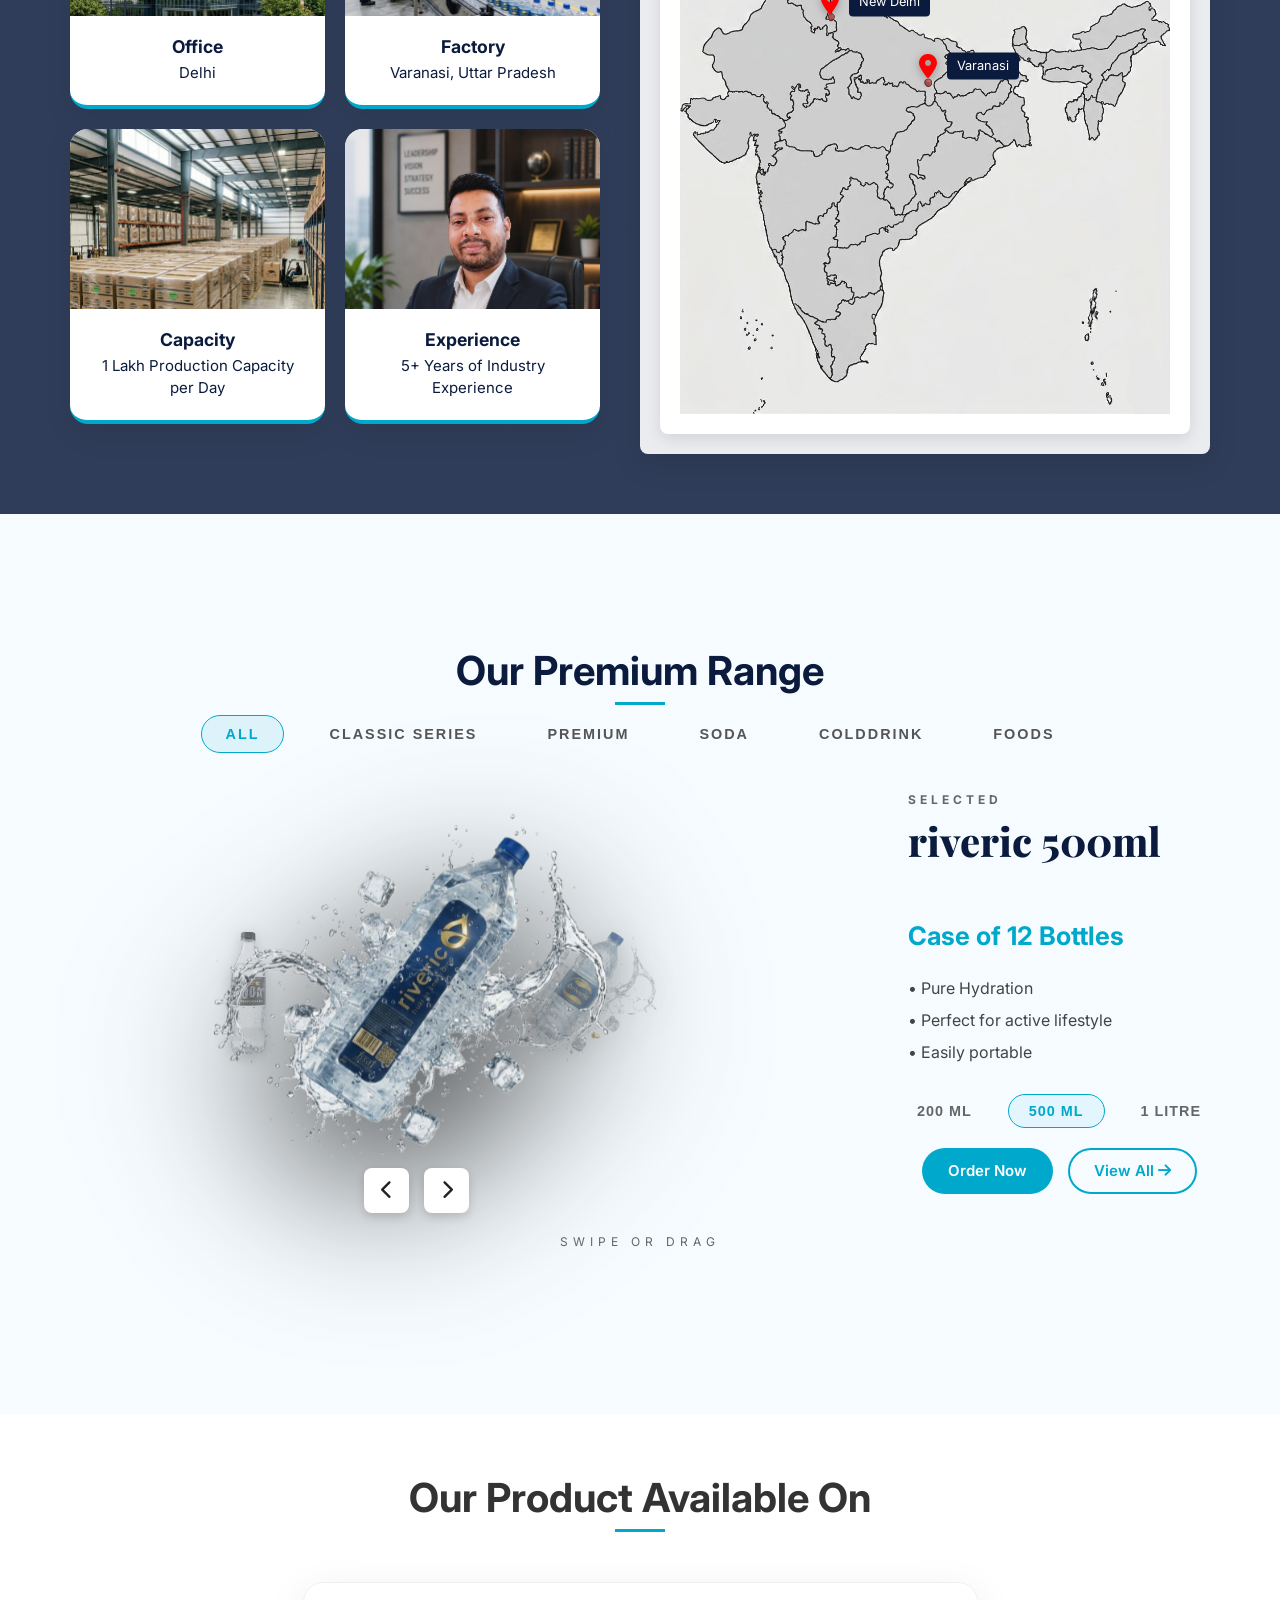
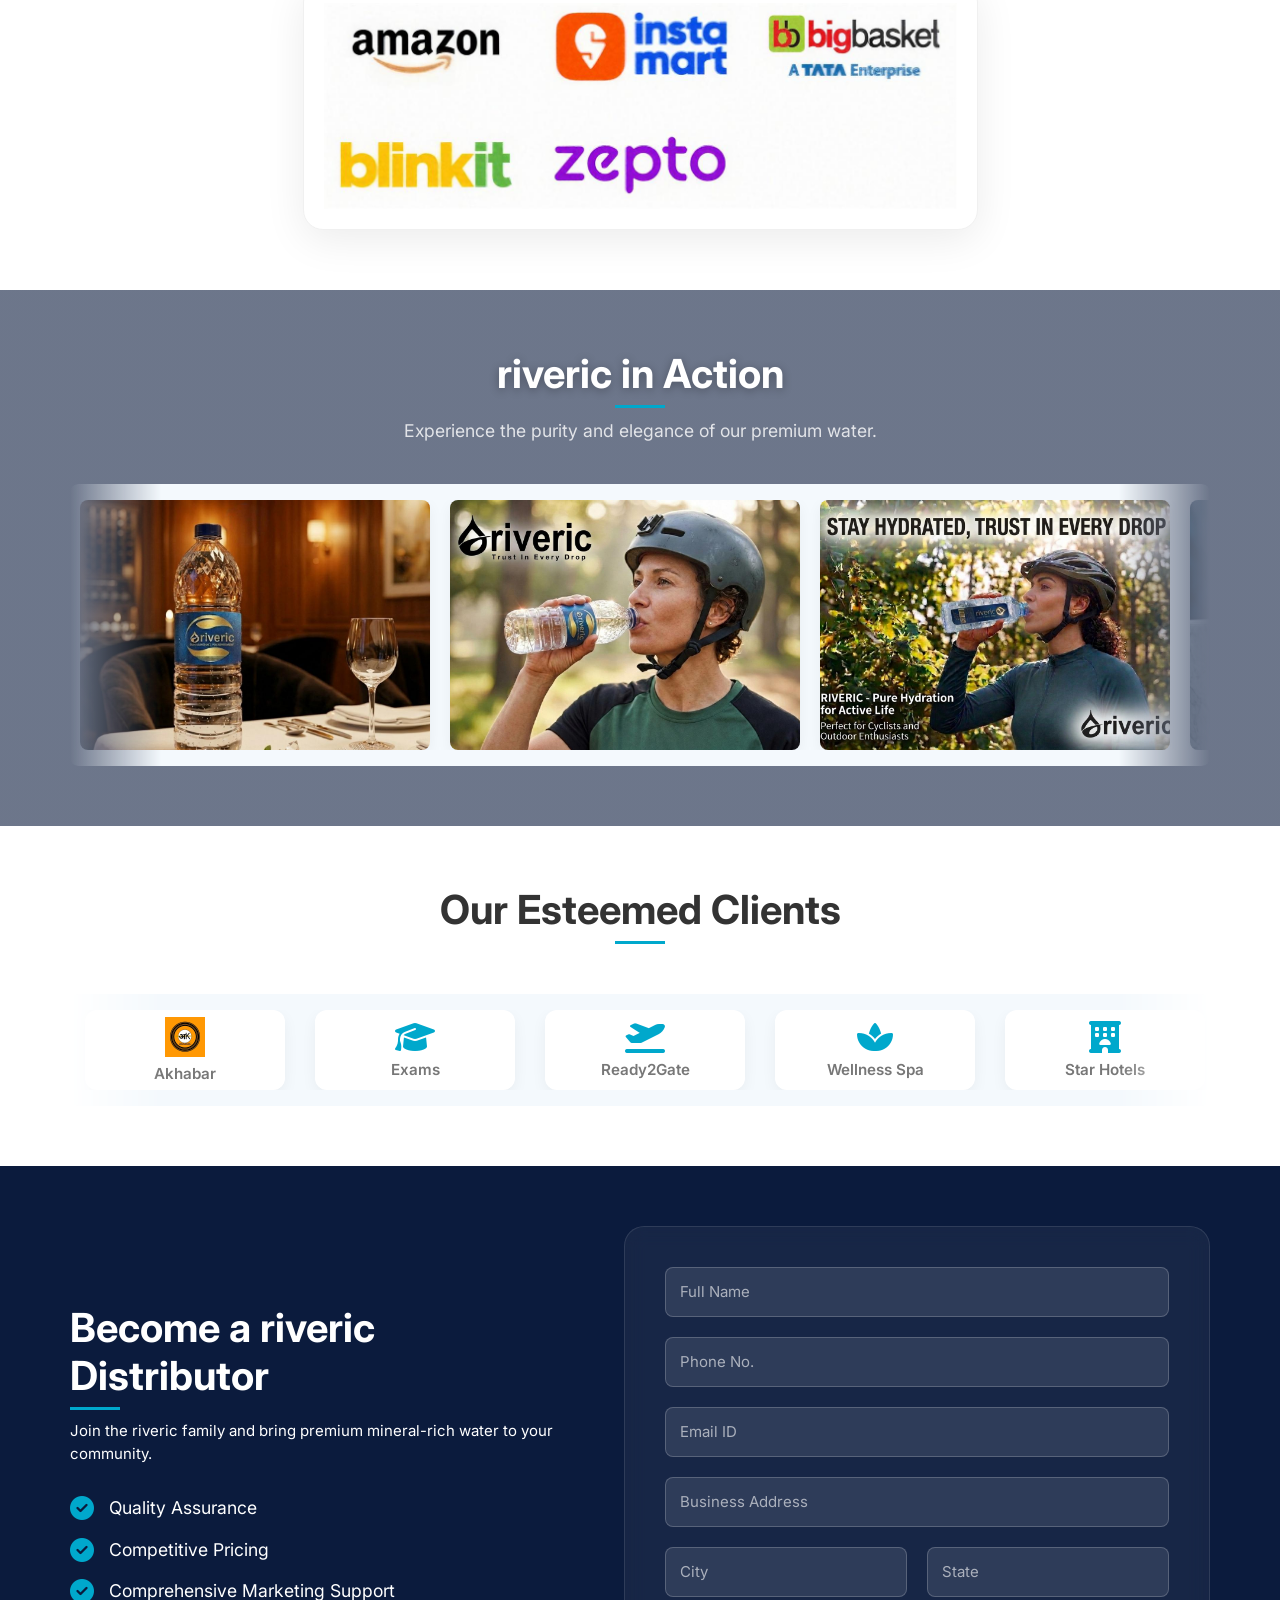
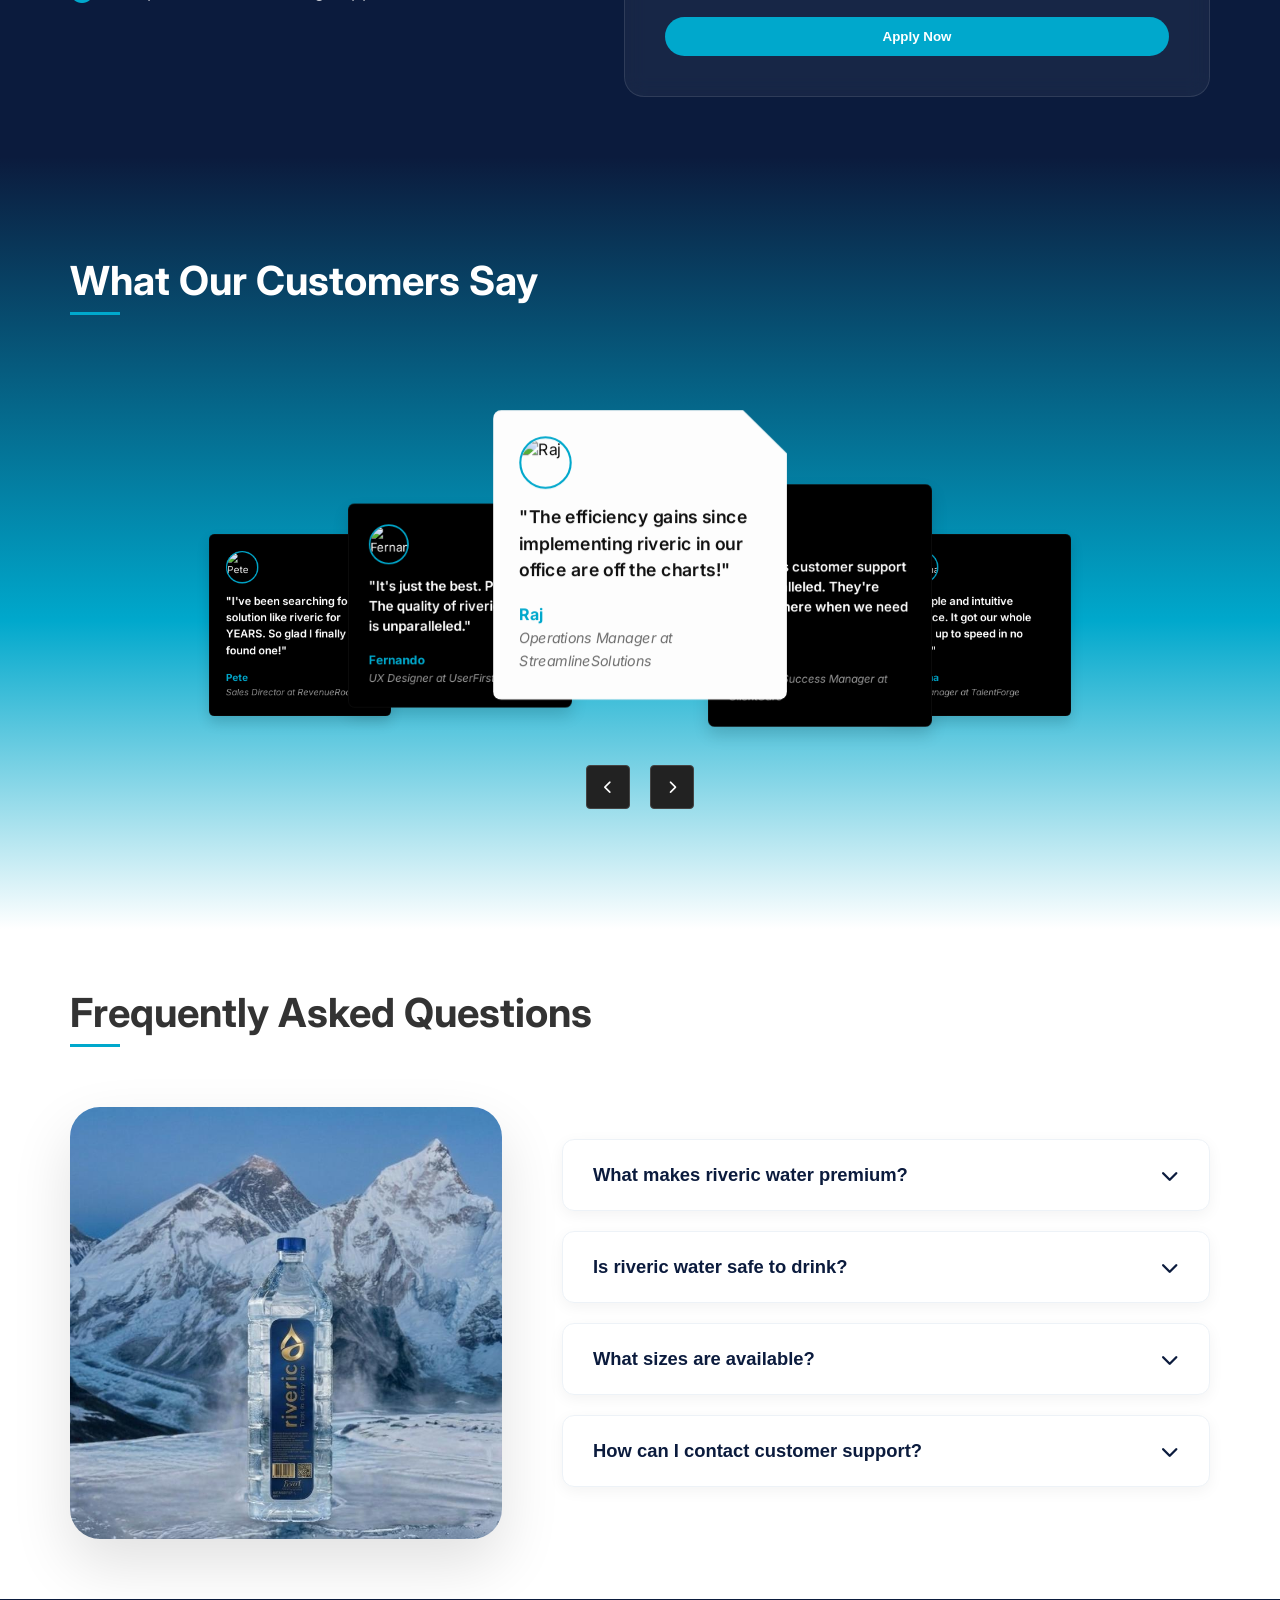
==== commit cf87719b: "Add files via upload" ====
--- a/index.html
+++ b/index.html
@@ -89,7 +89,7 @@
     <link
         href="https://fonts.googleapis.com/css2?family=Inter:wght@300;400;500;600;700;800&family=Outfit:wght@300;400;600;700;800&family=Playfair+Display:ital,wght@0,900;1,900&display=swap"
         rel="stylesheet">
-    <link rel="stylesheet" href="style.css?v=1.2.5">
+    <link rel="stylesheet" href="style.css?v=1.4.0">
     <!-- FontAwesome for Icons -->
     <link rel="stylesheet" href="https://cdnjs.cloudflare.com/ajax/libs/font-awesome/6.4.0/css/all.min.css">
     <!-- Force scroll to top on every load -->
@@ -690,7 +690,7 @@
                 <button class="cat-btn active" data-status="active">ALL</button>
                 <button class="cat-btn" data-status="active">CLASSIC SERIES</button>
                 <button class="cat-btn" data-status="active">PREMIUM</button>
-                <button class="cat-btn" data-status="coming-soon">SODA</button>
+                <button class="cat-btn" data-status="active">SODA</button>
                 <button class="cat-btn" data-status="coming-soon">COLDDRINK</button>
                 <button class="cat-btn" data-status="active">FOODS</button>
             </div>
@@ -710,10 +710,21 @@
                             <img src="removed_bg_bottle.png" alt="riveric Classic">
                         </div>
                         <div class="carousel-item next" data-index="1">
-                            <img src="bottle_bg3_removed.png" alt="riveric Premium">
+                            <img src="bottle_bg3_removed.png" alt="riveric Classic 2">
                         </div>
                         <div class="carousel-item" data-index="2">
-                            <img src="noodles.png" alt="riveric Foods">
+                            <img src="300ml_bottle_nobg.png" alt="riveric 300ml Classic" style="transform: scale(0.45) translateZ(0) !important;">
+                        </div>
+                        <div class="carousel-item" data-index="3">
+                            <img src="premium_bottle_nobg.png" alt="riveric Premium" style="transform: scale(0.55) translateZ(0) !important;">
+                        </div>
+                        <div class="carousel-item" data-index="4">
+                            <img class="foods-img" id="foods-0" src="cup_noodle_nobg.png" alt="riveric Cup Noodle" style="transform: scale(0.65) translateZ(0) !important; display: none;">
+                            <img class="foods-img" id="foods-1" src="noodle_nobg.png" alt="riveric Foods" style="transform: scale(0.65) translateZ(0) !important; display: block;">
+                            <img class="foods-img" id="foods-2" src="family_pack_nobg.png" alt="riveric Family Pack" style="display: none;">
+                        </div>
+                        <div class="carousel-item" data-index="5">
+                            <img src="soda_bottle_nobg.png" alt="riveric Soda" style="transform: scale(0.55) translateZ(0) !important;">
                         </div>
                     </div>
                 
--- a/style.css
+++ b/style.css
@@ -1381,6 +1381,9 @@
     pointer-events: none;
     -webkit-backface-visibility: hidden;
     backface-visibility: hidden;
+}
+
+.carousel-item img {
     transform: translateZ(0);
 }
 
@@ -1404,6 +1407,12 @@
 .carousel-item.active:hover {
     transform: translateX(0) translateZ(180px) scale(1.45) translateY(-10px);
     transition: transform 1.2s cubic-bezier(0.22, 1, 0.36, 1);
+}
+
+.carousel-item.active[data-index="2"]:hover,
+.carousel-item.active[data-index="3"]:hover,
+.carousel-item.active[data-index="5"]:hover {
+    transform: translateX(0) translateZ(180px) scale(1.8) translateY(-10px);
 }
 
 .carousel-item.active:hover img {
@@ -1503,7 +1512,8 @@
     letter-spacing: 1px;
     text-transform: uppercase;
     cursor: pointer;
-    padding: 8px 8px; /* Very tight padding so it sits close to the next item */
+    padding: 8px 20px;
+    white-space: nowrap;
     border-radius: 30px;
     transition: all 0.3s ease;
 }
@@ -1512,7 +1522,7 @@
     border-color: var(--primary-color);
     color: var(--primary-color);
     background-color: rgba(0, 174, 239, 0.08);
-    padding: 8px 28px;
+    padding: 8px 20px;
 }
 
 .vol-btn:hover {
@@ -3755,6 +3765,9 @@
     .product-card img {
         height: 120px; /* Bigger images for 2-column layout */
         margin-bottom: 12px;
+        display: block;
+        margin-left: auto;
+        margin-right: auto;
     }
 
     .product-card h3 {
@@ -4270,13 +4283,13 @@
     }
     
     .vol-btn {
-        padding: 6px 6px;
+        padding: 6px 15px;
         font-size: 0.75rem;
         letter-spacing: 1px;
     }
 
     .vol-btn.active {
-        padding: 6px 20px;
+        padding: 6px 15px;
     }
 }
 
@@ -4333,7 +4346,6 @@
     text-align: center;
     transition: transform 0.3s ease, box-shadow 0.3s ease, border-color 0.3s ease;
     position: relative;
-    overflow: hidden;
     backdrop-filter: blur(10px);
 }
 
@@ -4348,6 +4360,10 @@
     object-fit: contain;
     margin-bottom: 20px;
     transition: transform 0.5s ease;
+    display: block;
+    margin-left: auto;
+    margin-right: auto;
+    max-width: 100%;
 }
 
 .product-card:hover .product-card-img {
@@ -4389,3 +4405,29 @@
     position: absolute;
     left: 0;
 }
+
+/* ML Specific Badge */
+.ml-badge {
+    position: absolute;
+    top: -15px;
+    left: -15px;
+    width: 65px;
+    height: 65px;
+    background-image: url('badge.svg');
+    background-size: contain;
+    background-repeat: no-repeat;
+    background-position: center;
+    color: white;
+    font-weight: 800;
+    font-size: 14px;
+    display: flex;
+    align-items: center;
+    justify-content: center;
+    z-index: 5;
+    text-align: center;
+    line-height: 1.1;
+    transform: rotate(-10deg);
+    box-shadow: 0 4px 10px rgba(0,0,0,0.2);
+    border-radius: 50%;
+}
+.product-card { position: relative; }
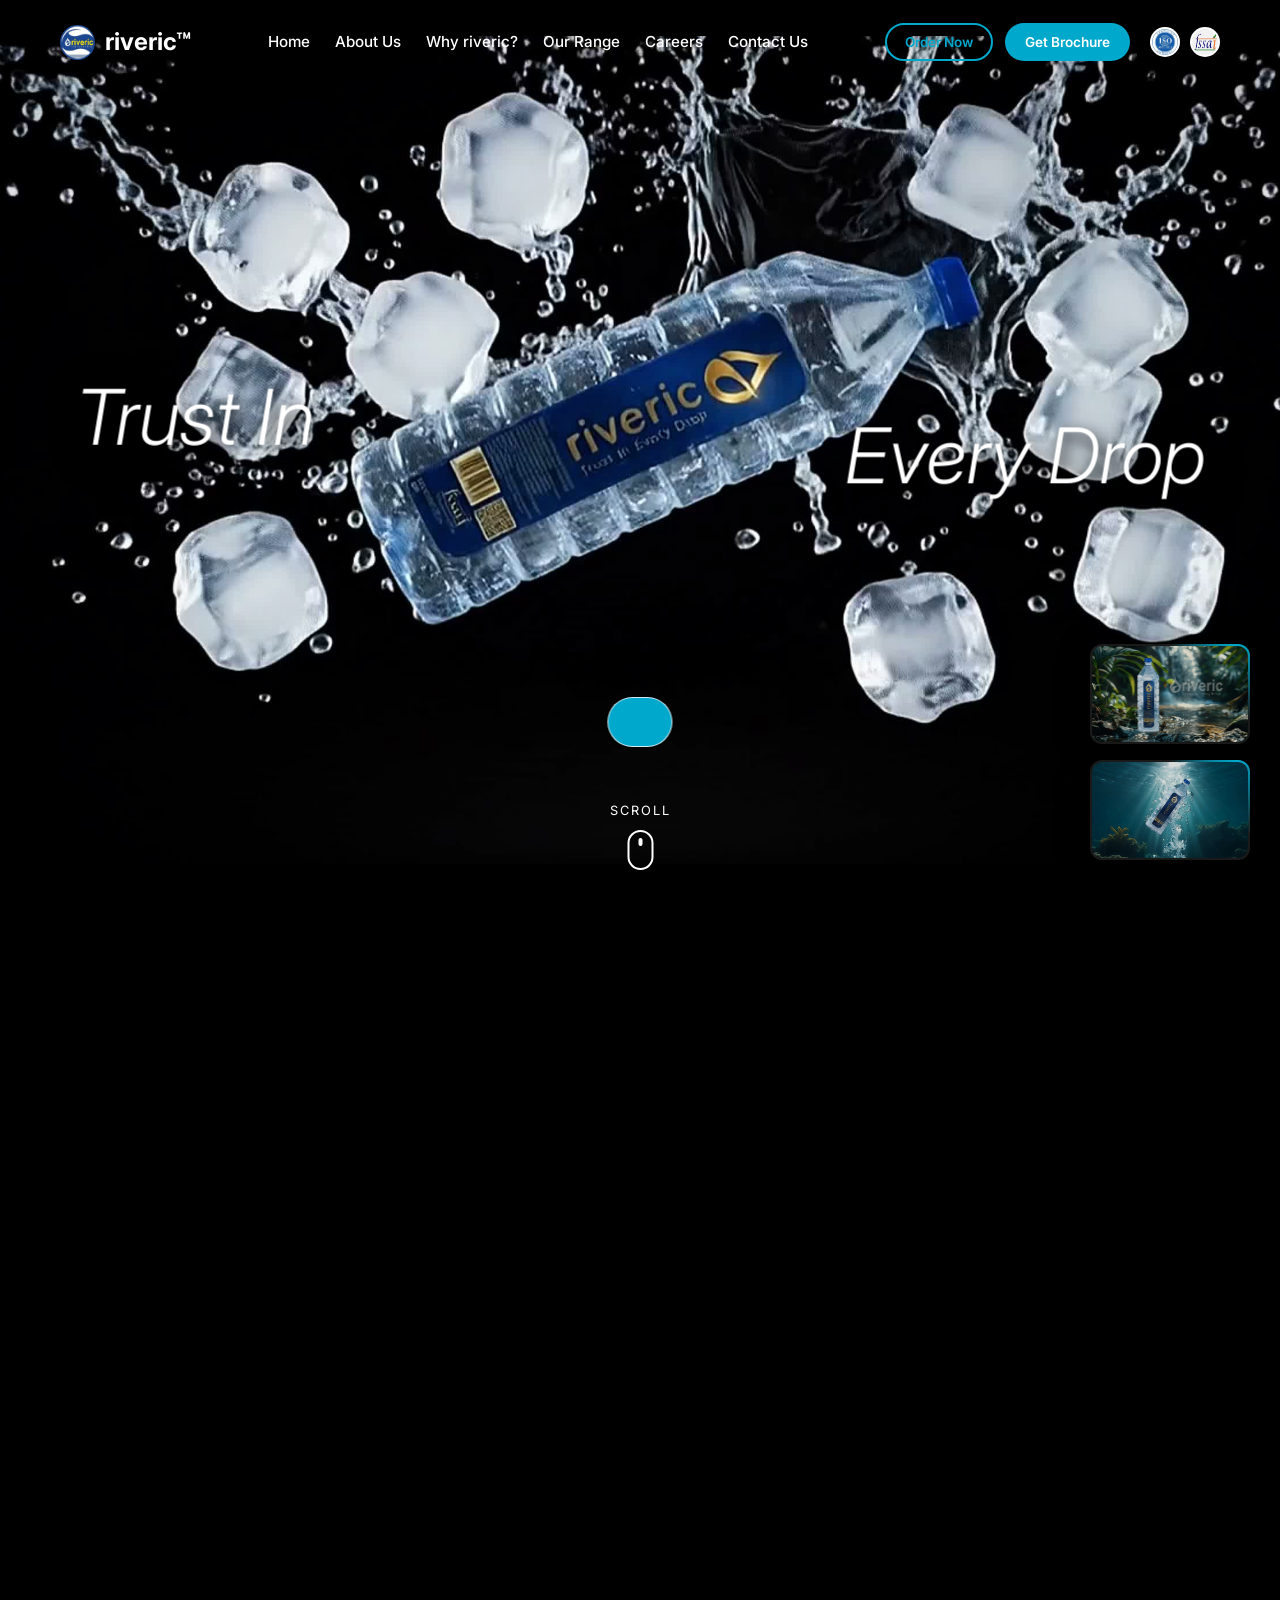
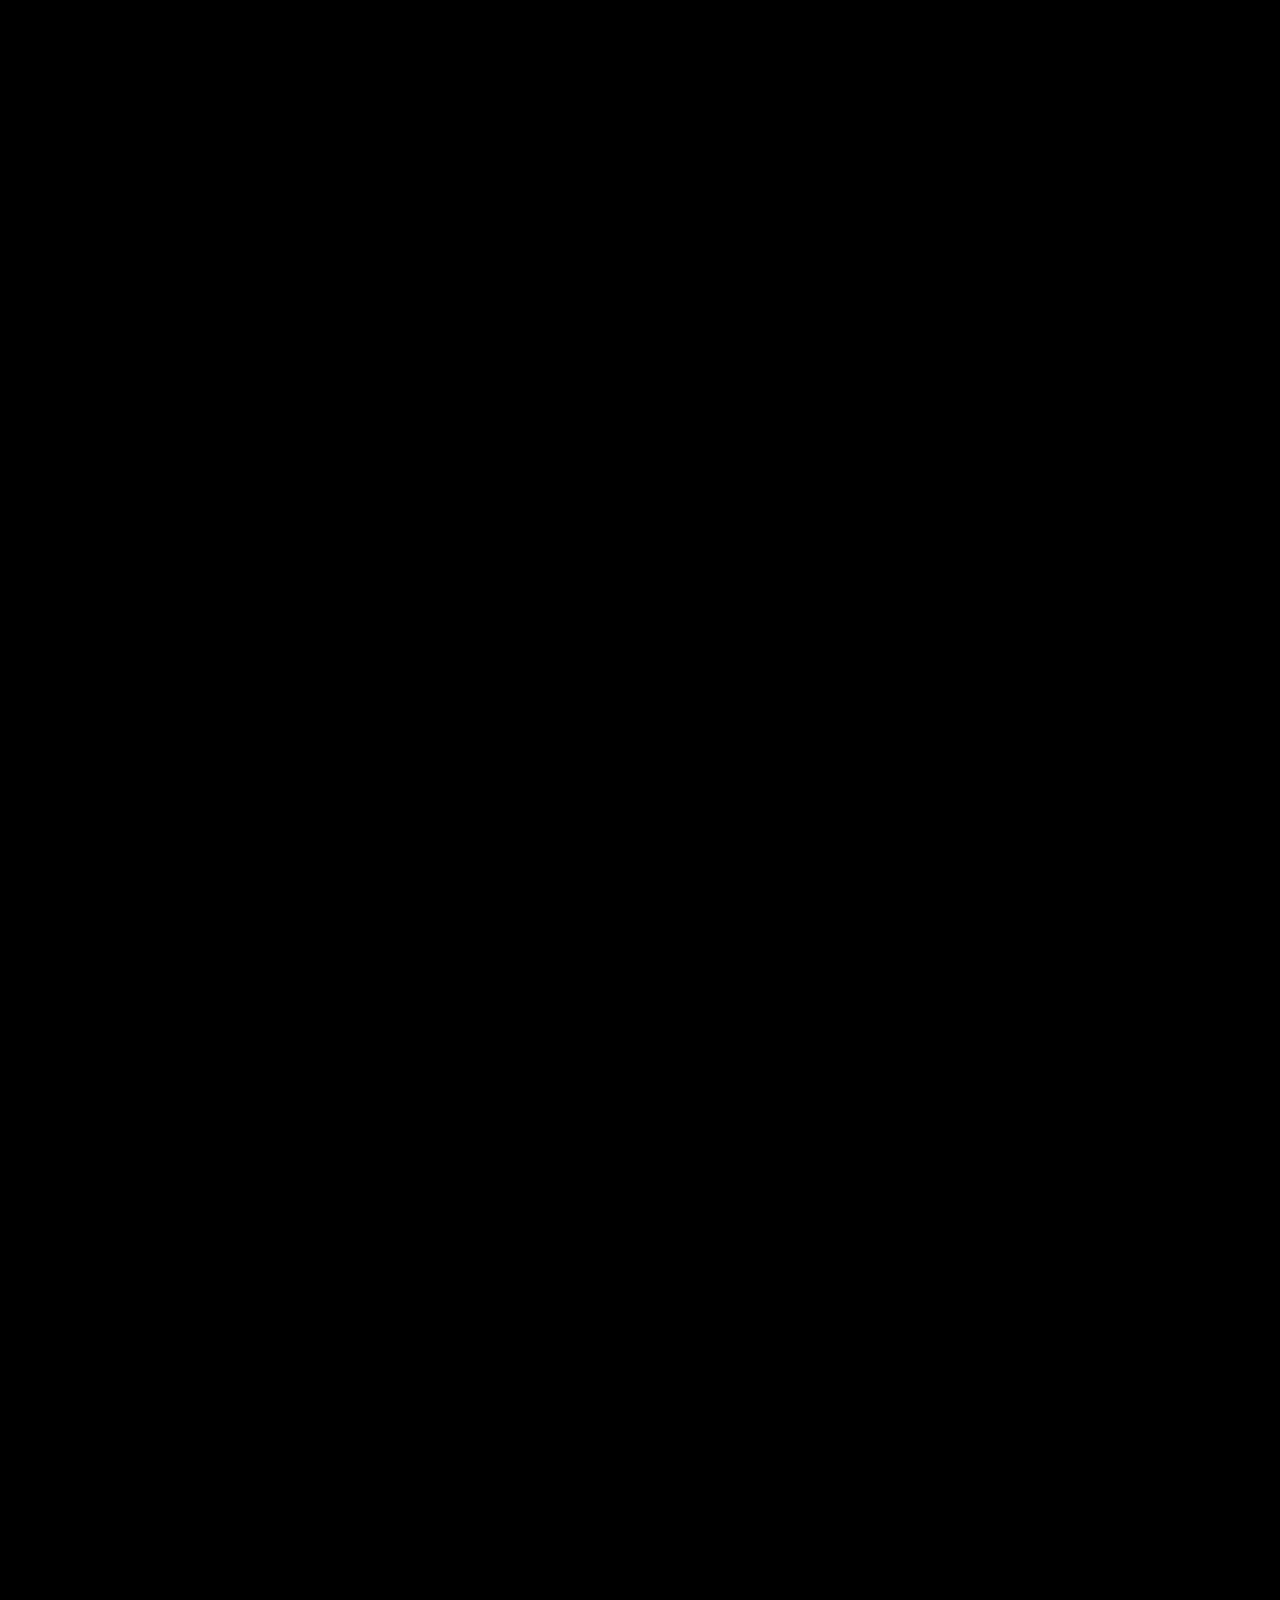
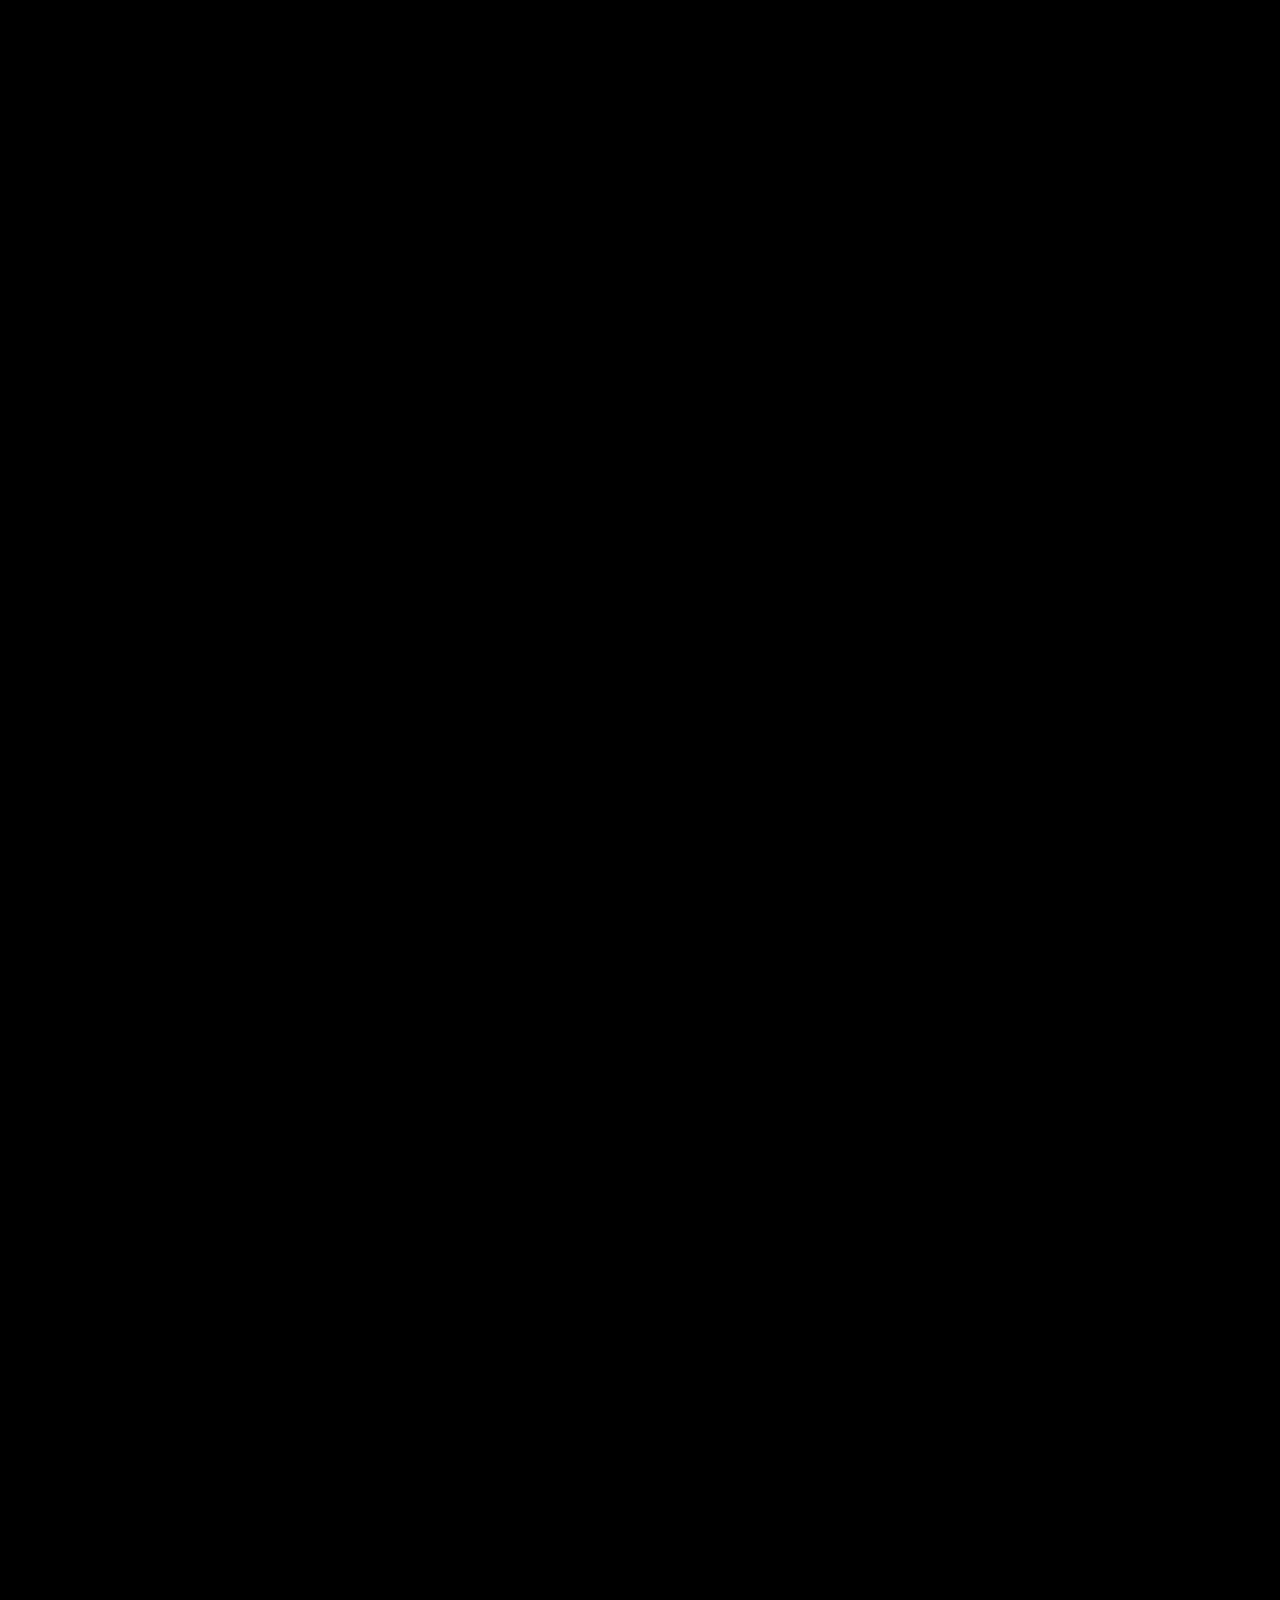
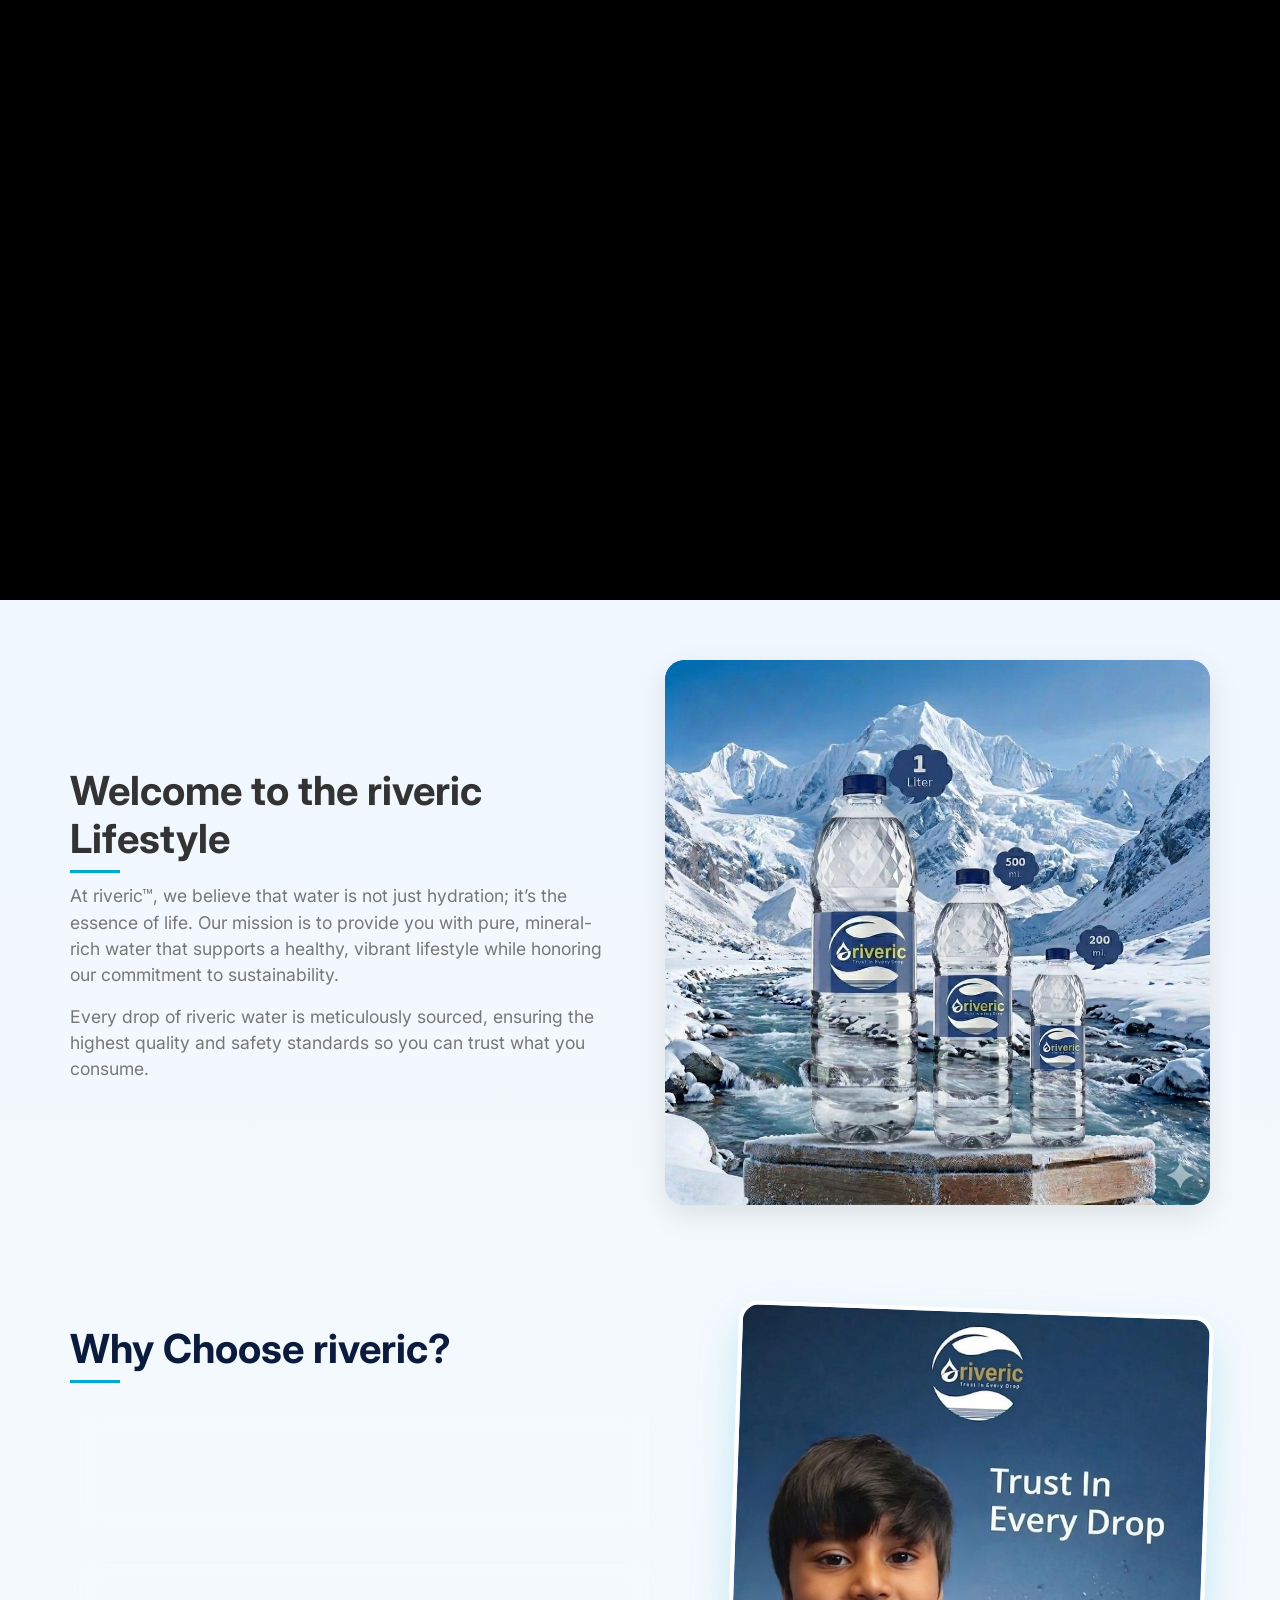
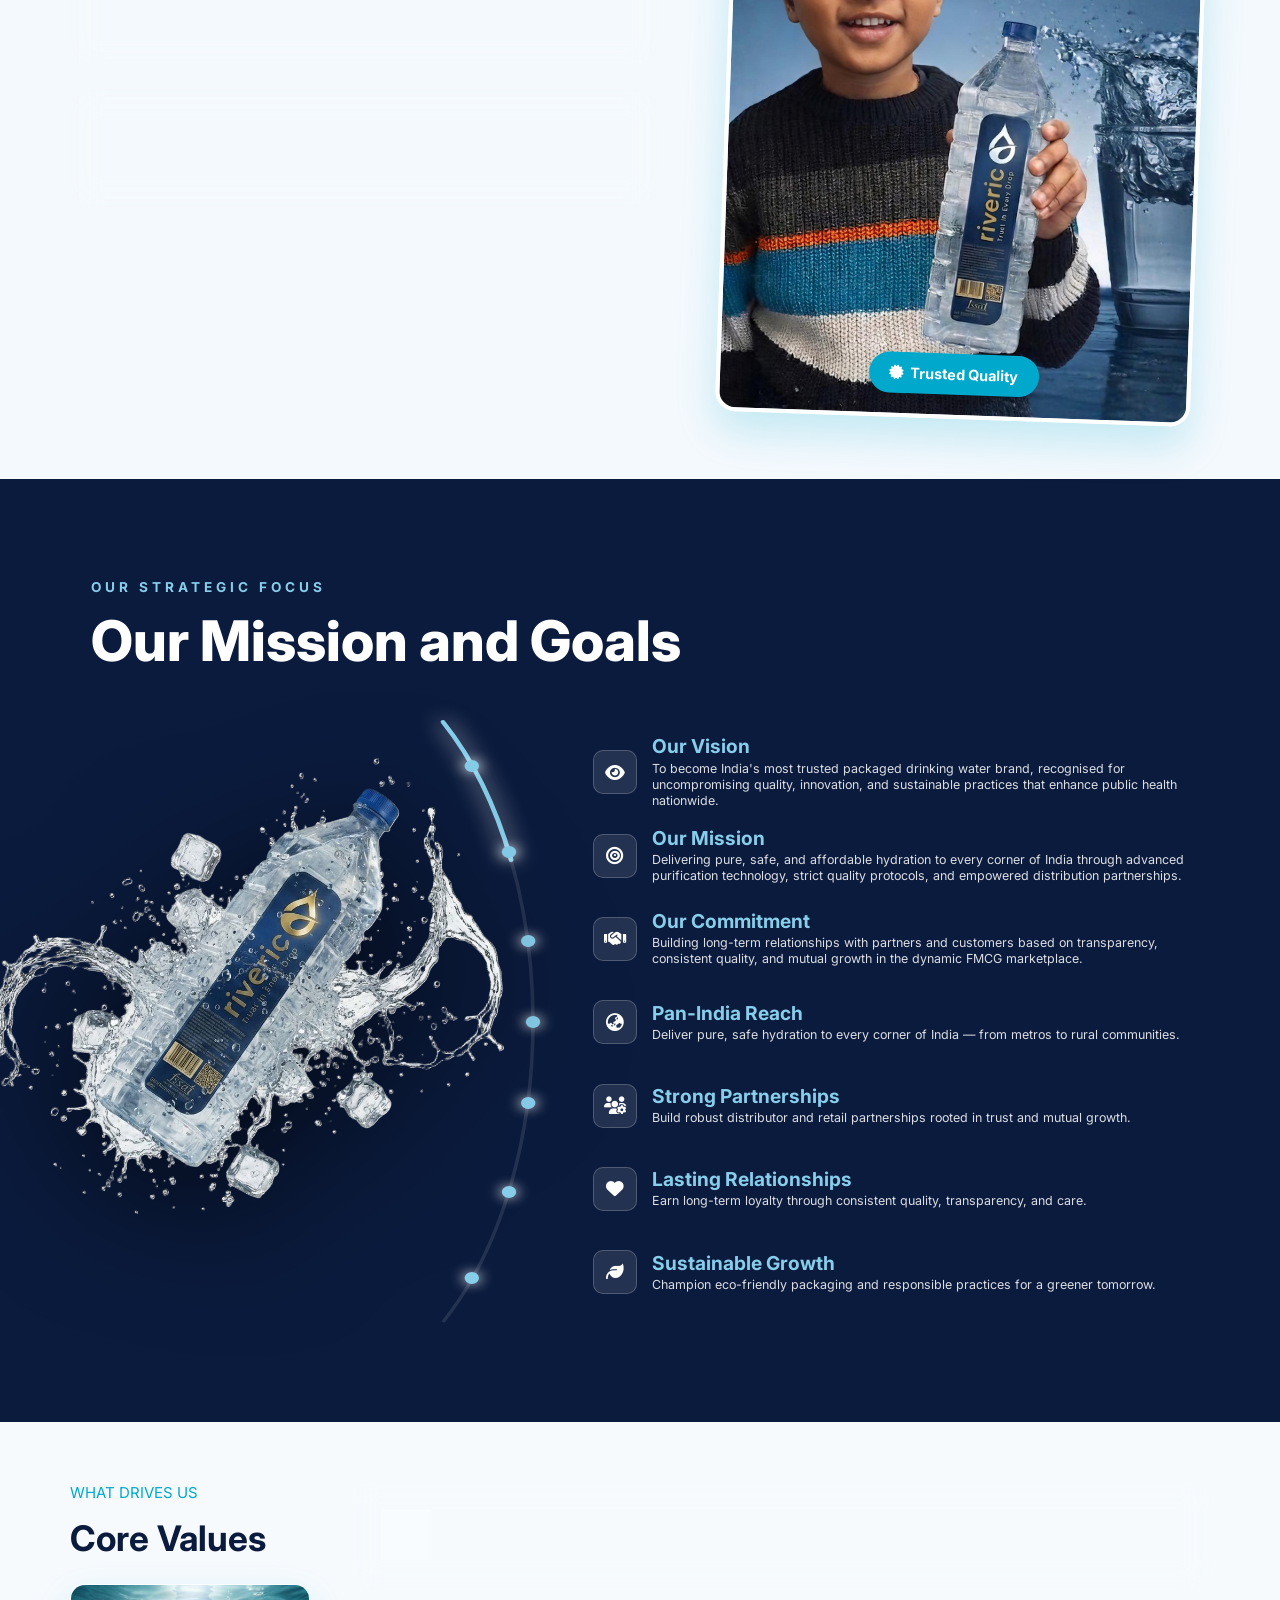
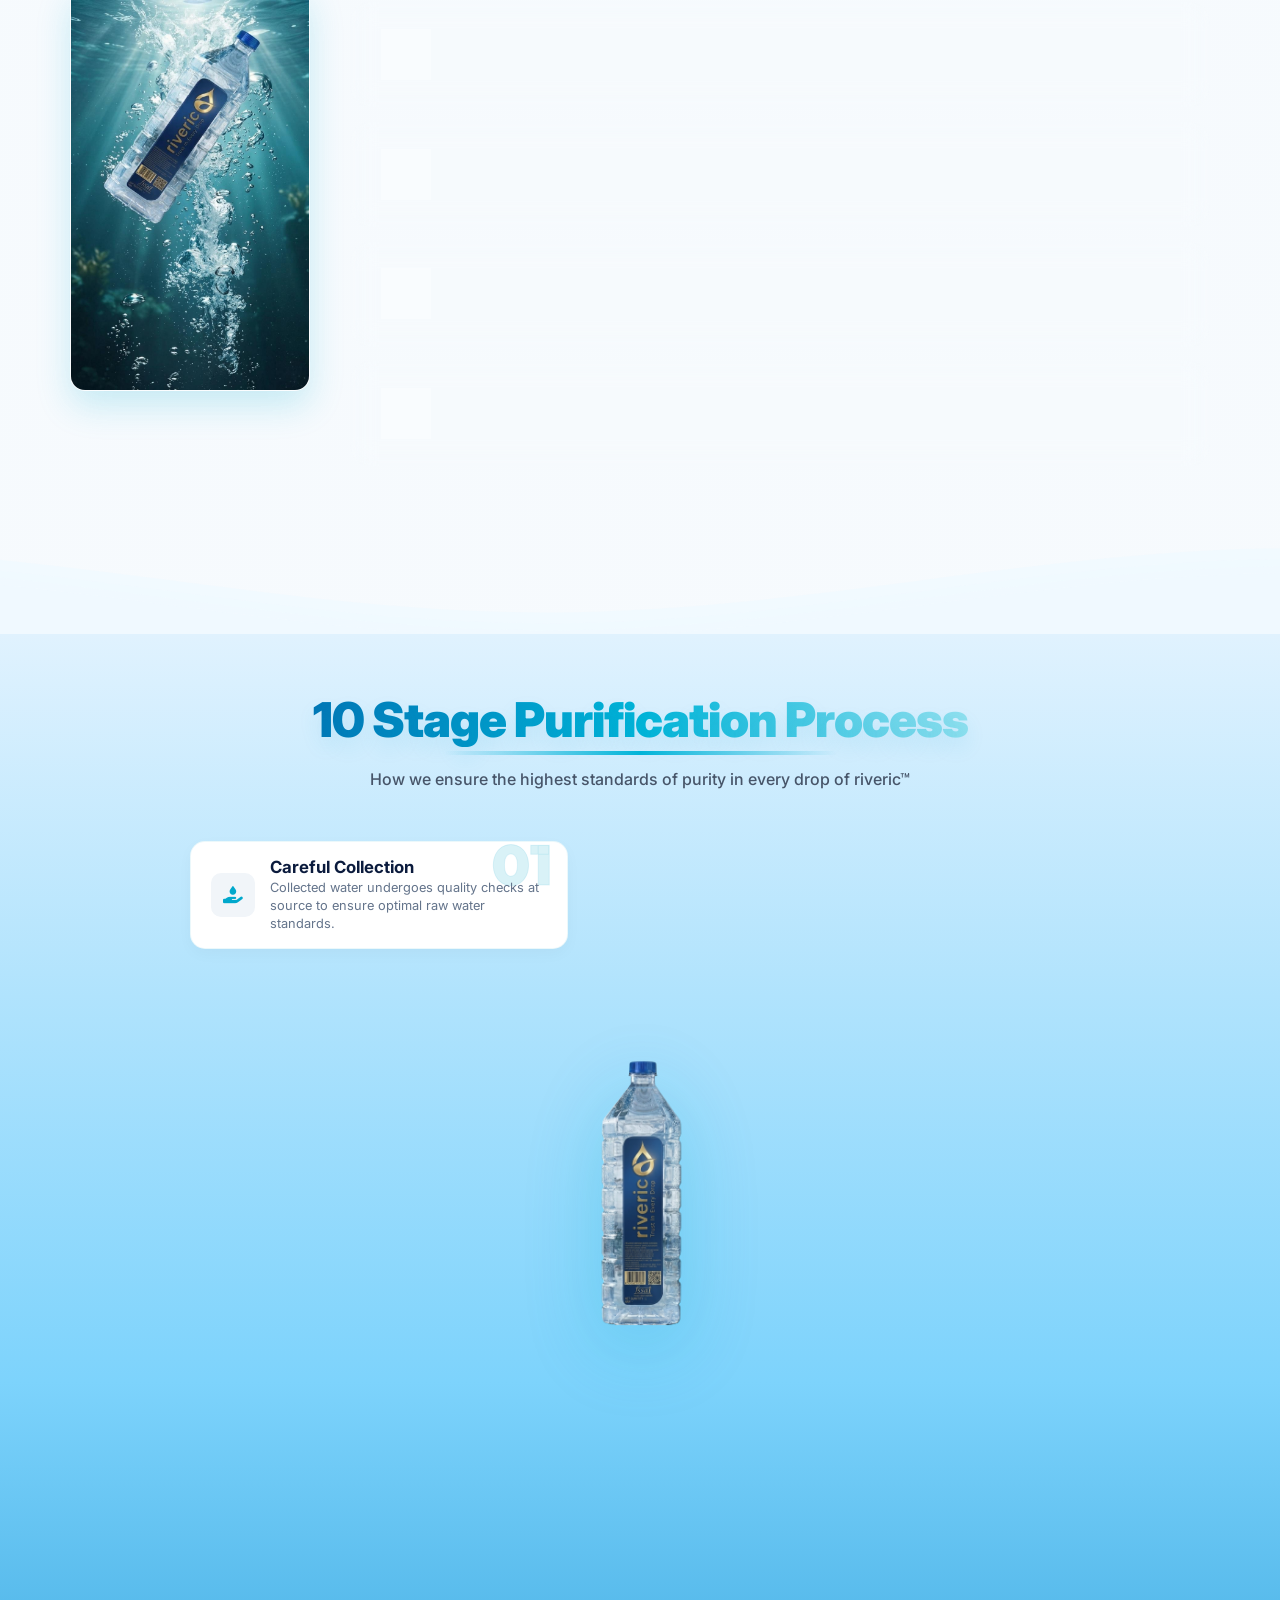
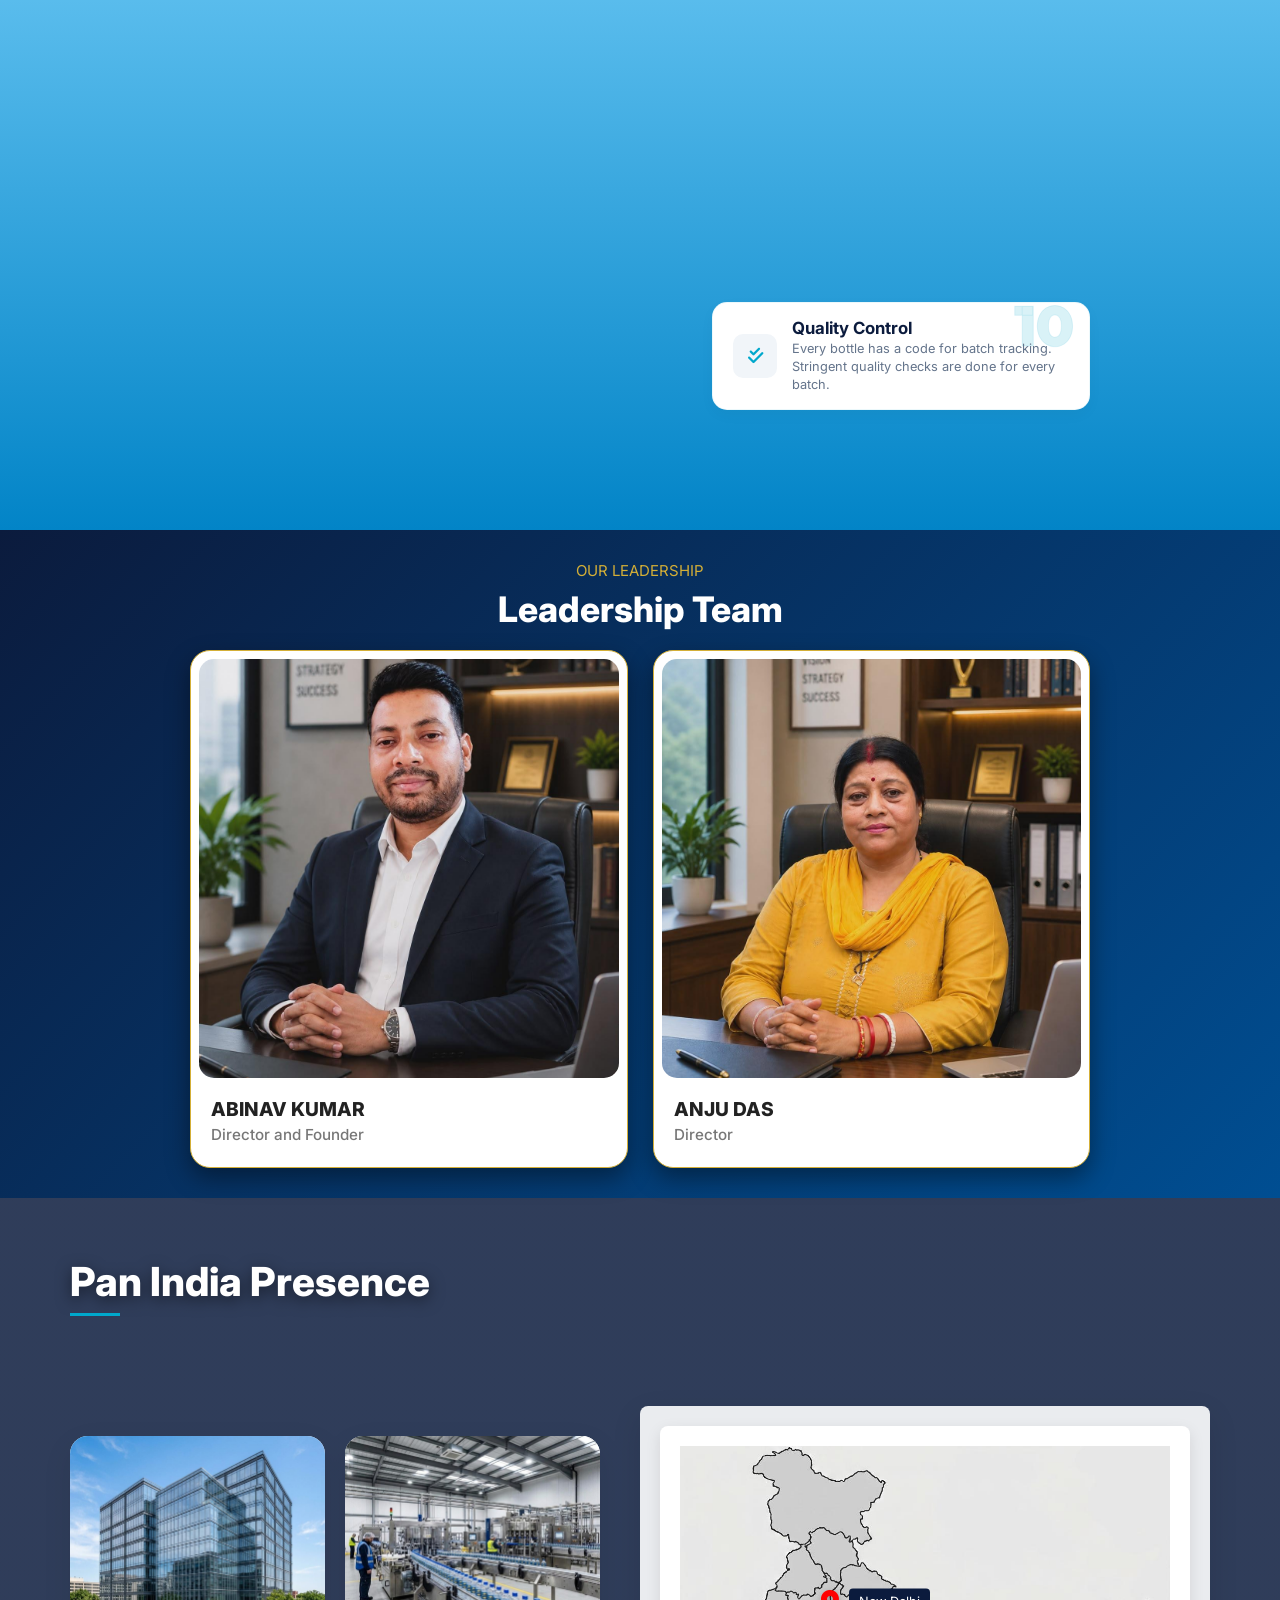
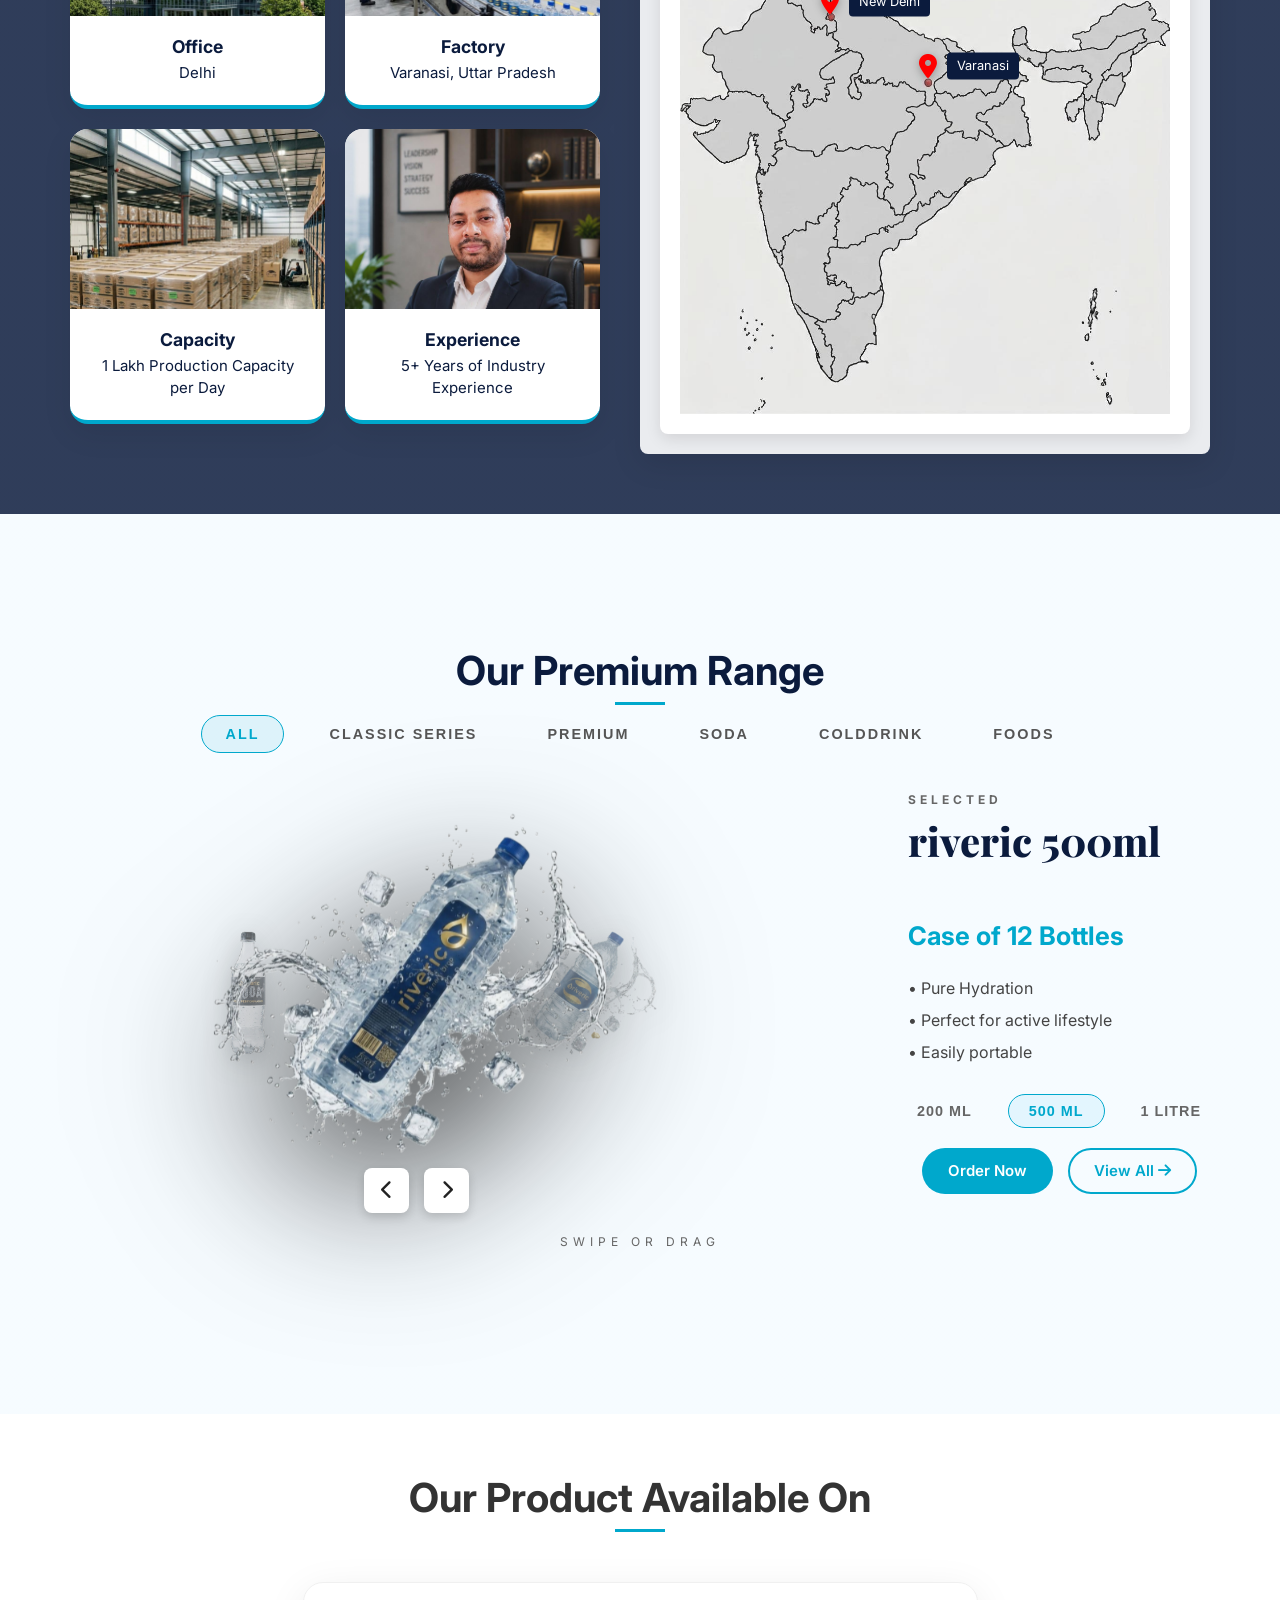
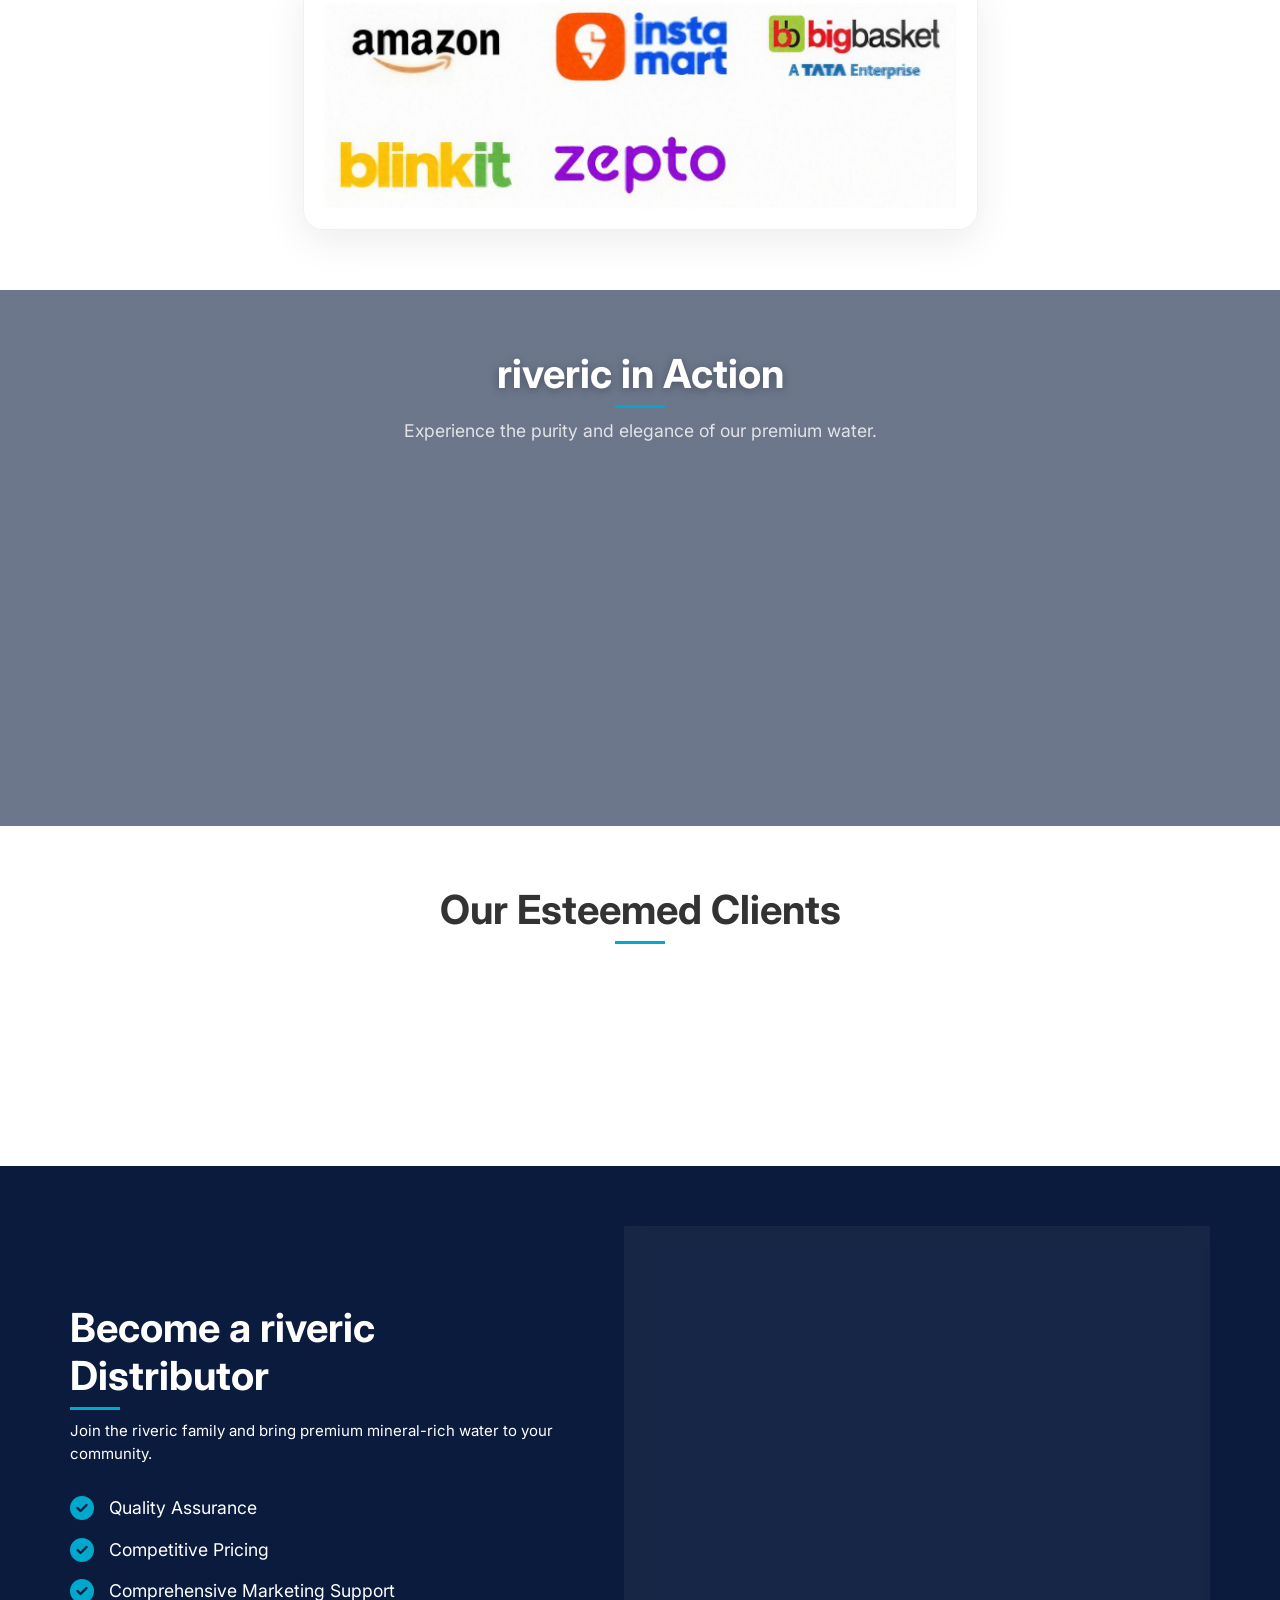
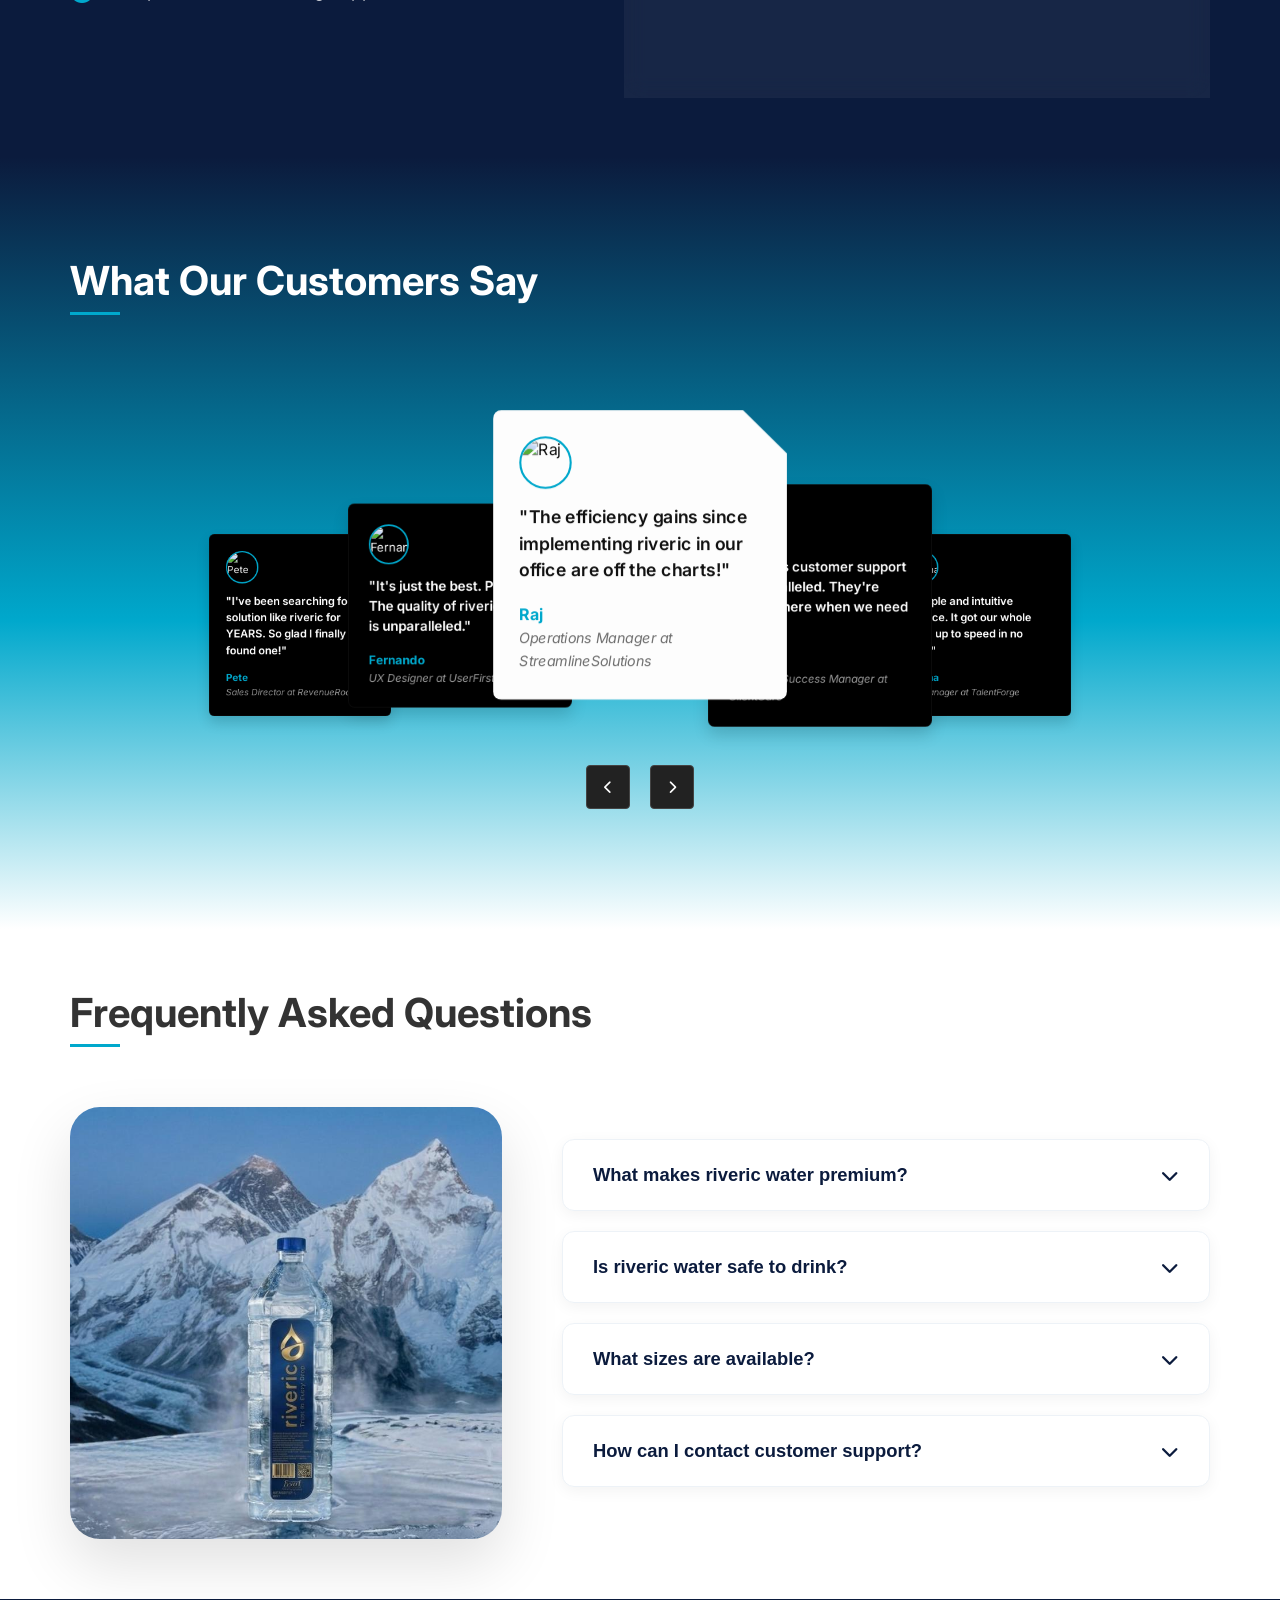
==== commit d29d0cfd: "Add files via upload" ====
--- a/index.html
+++ b/index.html
@@ -89,7 +89,7 @@
     <link
         href="https://fonts.googleapis.com/css2?family=Inter:wght@300;400;500;600;700;800&family=Outfit:wght@300;400;600;700;800&family=Playfair+Display:ital,wght@0,900;1,900&display=swap"
         rel="stylesheet">
-    <link rel="stylesheet" href="style.css?v=1.4.0">
+    <link rel="stylesheet" href="style.css?v=1.4.3">
     <!-- FontAwesome for Icons -->
     <link rel="stylesheet" href="https://cdnjs.cloudflare.com/ajax/libs/font-awesome/6.4.0/css/all.min.css">
     <!-- Force scroll to top on every load -->
@@ -713,18 +713,18 @@
                             <img src="bottle_bg3_removed.png" alt="riveric Classic 2">
                         </div>
                         <div class="carousel-item" data-index="2">
-                            <img src="300ml_bottle_nobg.png" alt="riveric 300ml Classic" style="transform: scale(0.45) translateZ(0) !important;">
+                            <img src="300ml_bottle_nobg.png" alt="riveric 300ml Classic" style="height: 45%; width: auto;">
                         </div>
                         <div class="carousel-item" data-index="3">
-                            <img src="premium_bottle_nobg.png" alt="riveric Premium" style="transform: scale(0.55) translateZ(0) !important;">
+                            <img src="premium_bottle_nobg.png" alt="riveric Premium" style="height: 55%; width: auto;">
                         </div>
                         <div class="carousel-item" data-index="4">
-                            <img class="foods-img" id="foods-0" src="cup_noodle_nobg.png" alt="riveric Cup Noodle" style="transform: scale(0.65) translateZ(0) !important; display: none;">
-                            <img class="foods-img" id="foods-1" src="noodle_nobg.png" alt="riveric Foods" style="transform: scale(0.65) translateZ(0) !important; display: block;">
+                            <img class="foods-img" id="foods-0" src="cup_noodle_nobg.png" alt="riveric Cup Noodle" style="height: 65%; width: auto; display: none;">
+                            <img class="foods-img" id="foods-1" src="noodle_nobg.png" alt="riveric Foods" style="height: 65%; width: auto; display: block;">
                             <img class="foods-img" id="foods-2" src="family_pack_nobg.png" alt="riveric Family Pack" style="display: none;">
                         </div>
                         <div class="carousel-item" data-index="5">
-                            <img src="soda_bottle_nobg.png" alt="riveric Soda" style="transform: scale(0.55) translateZ(0) !important;">
+                            <img src="soda_bottle_nobg.png" alt="riveric Soda" style="height: 55%; width: auto;">
                         </div>
                     </div>
                 
@@ -1068,3 +1068,7 @@
 </body>
 
 </html>
+
+
+
+
--- a/style.css
+++ b/style.css
@@ -4431,3 +4431,13 @@
     border-radius: 50%;
 }
 .product-card { position: relative; }
+
+@media (max-width: 768px) {
+    .ml-badge {
+        width: 45px !important;
+        height: 45px !important;
+        font-size: 10px !important;
+        top: -10px !important;
+        left: -10px !important;
+    }
+}
